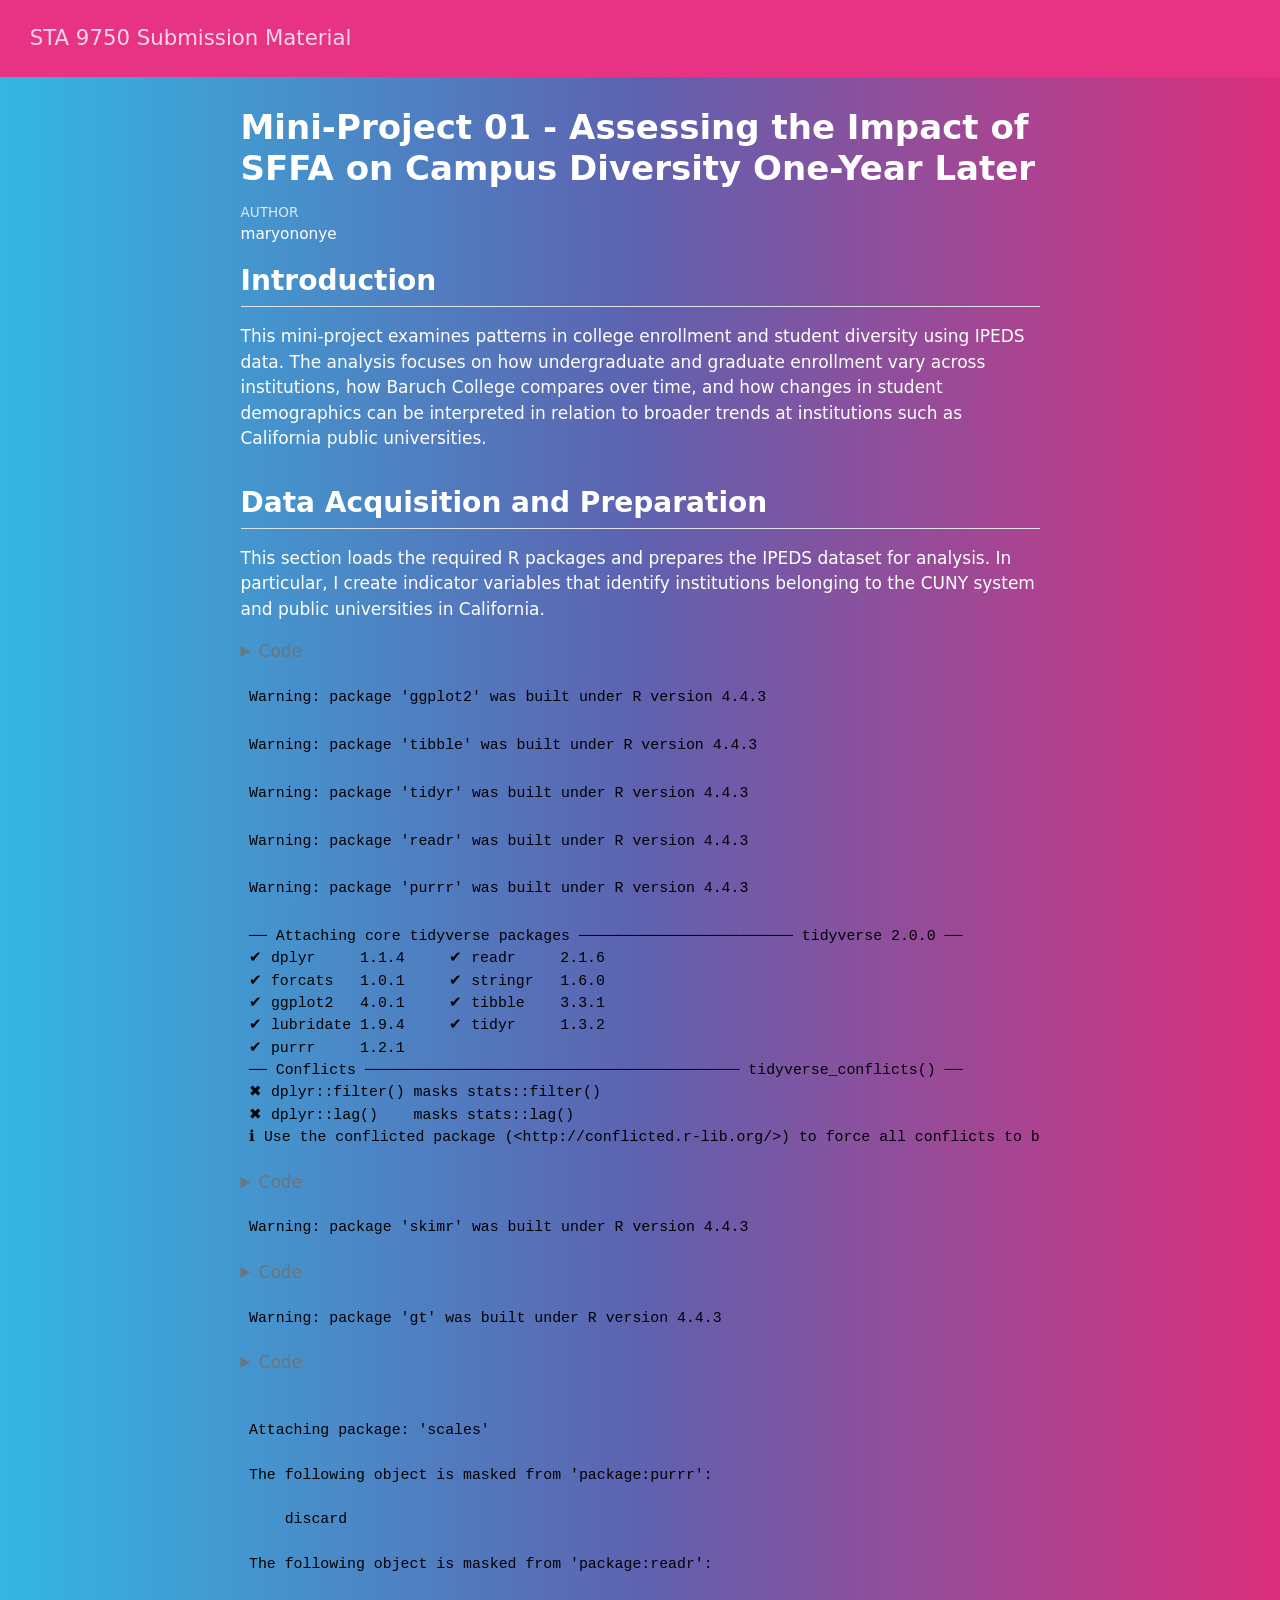
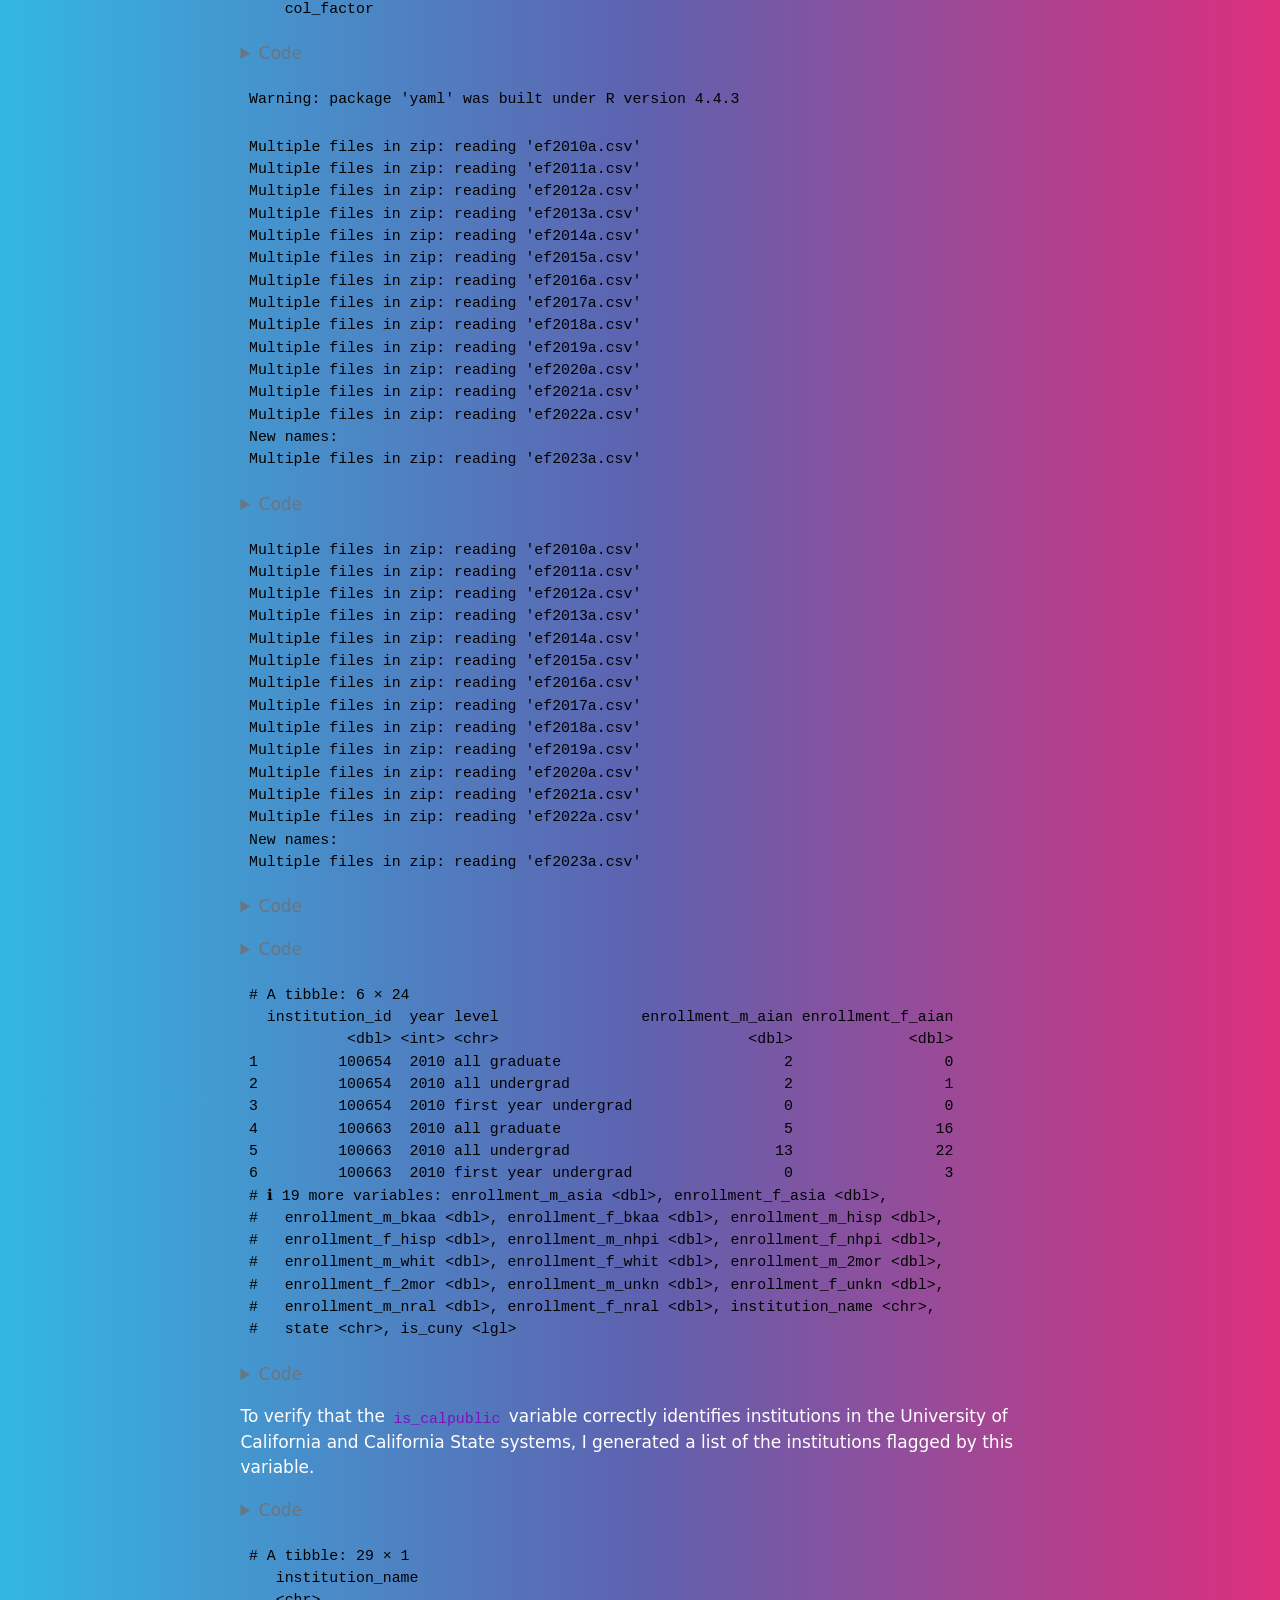
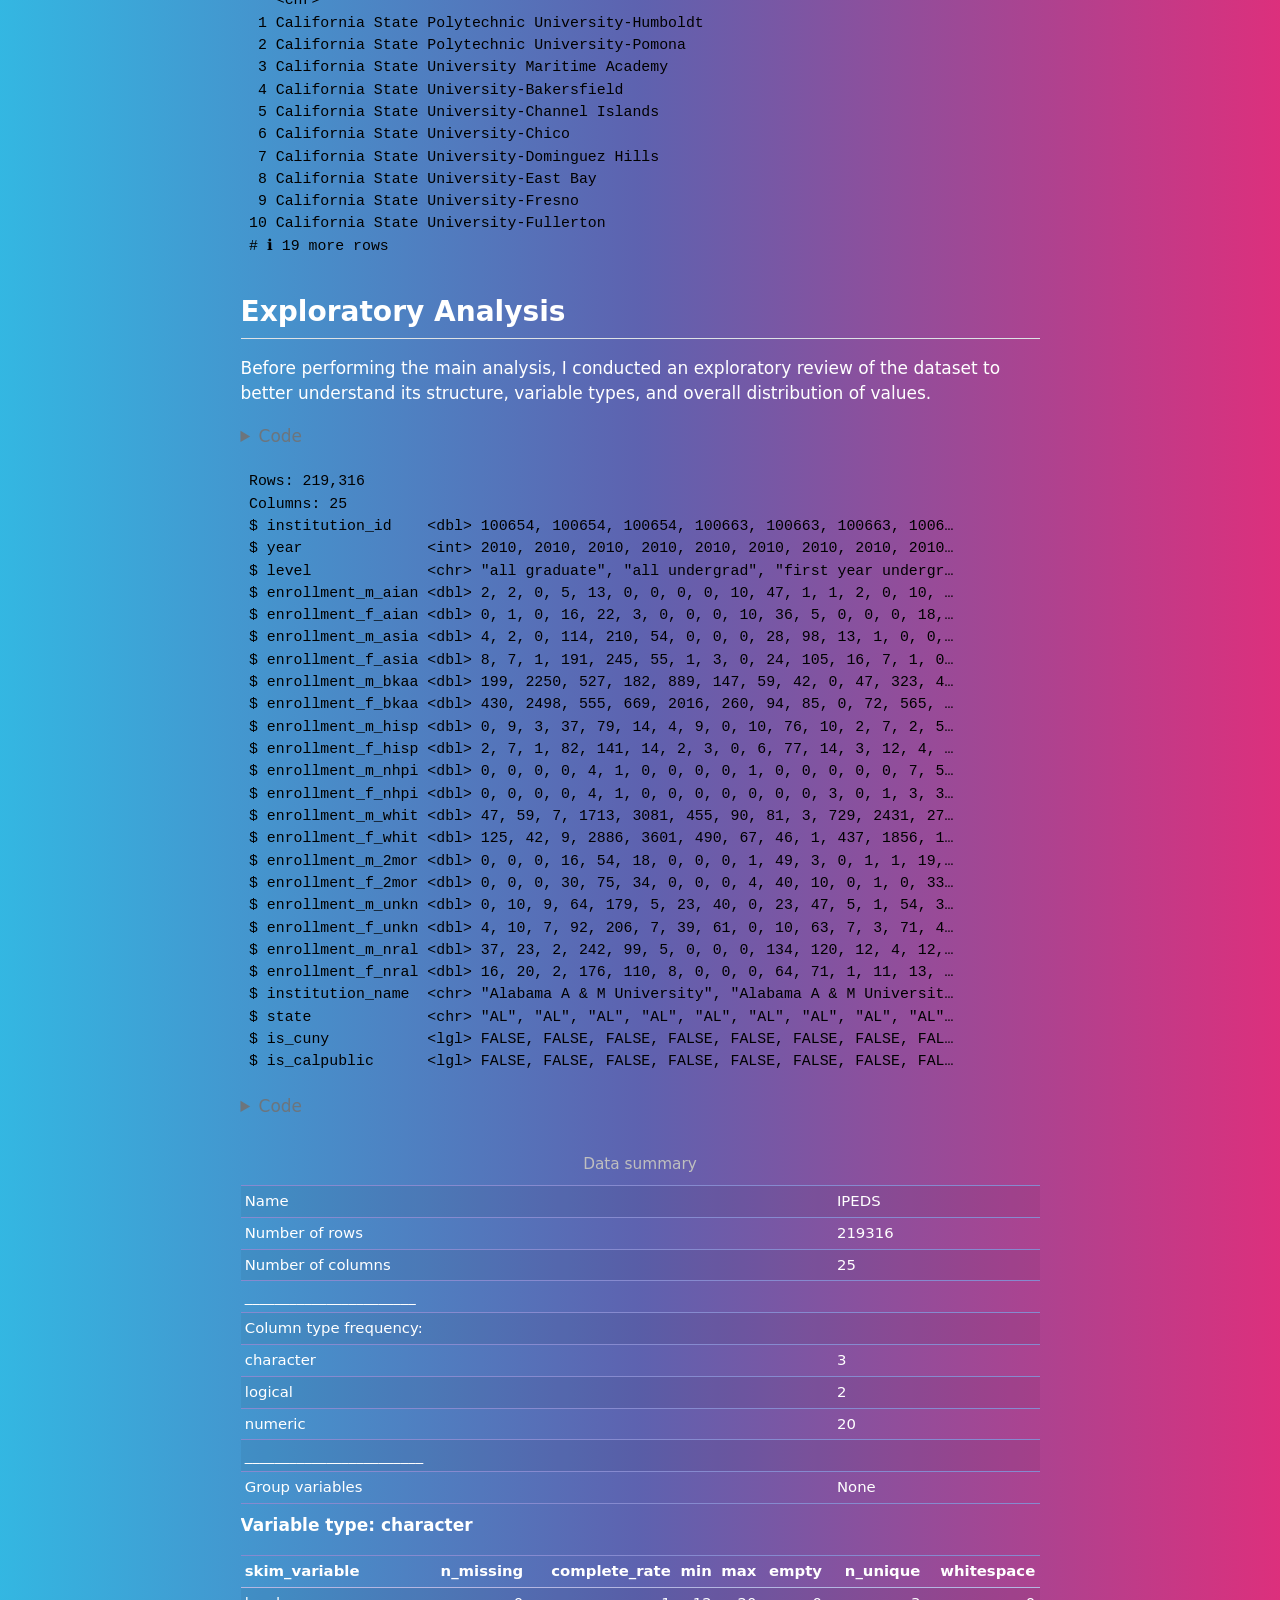
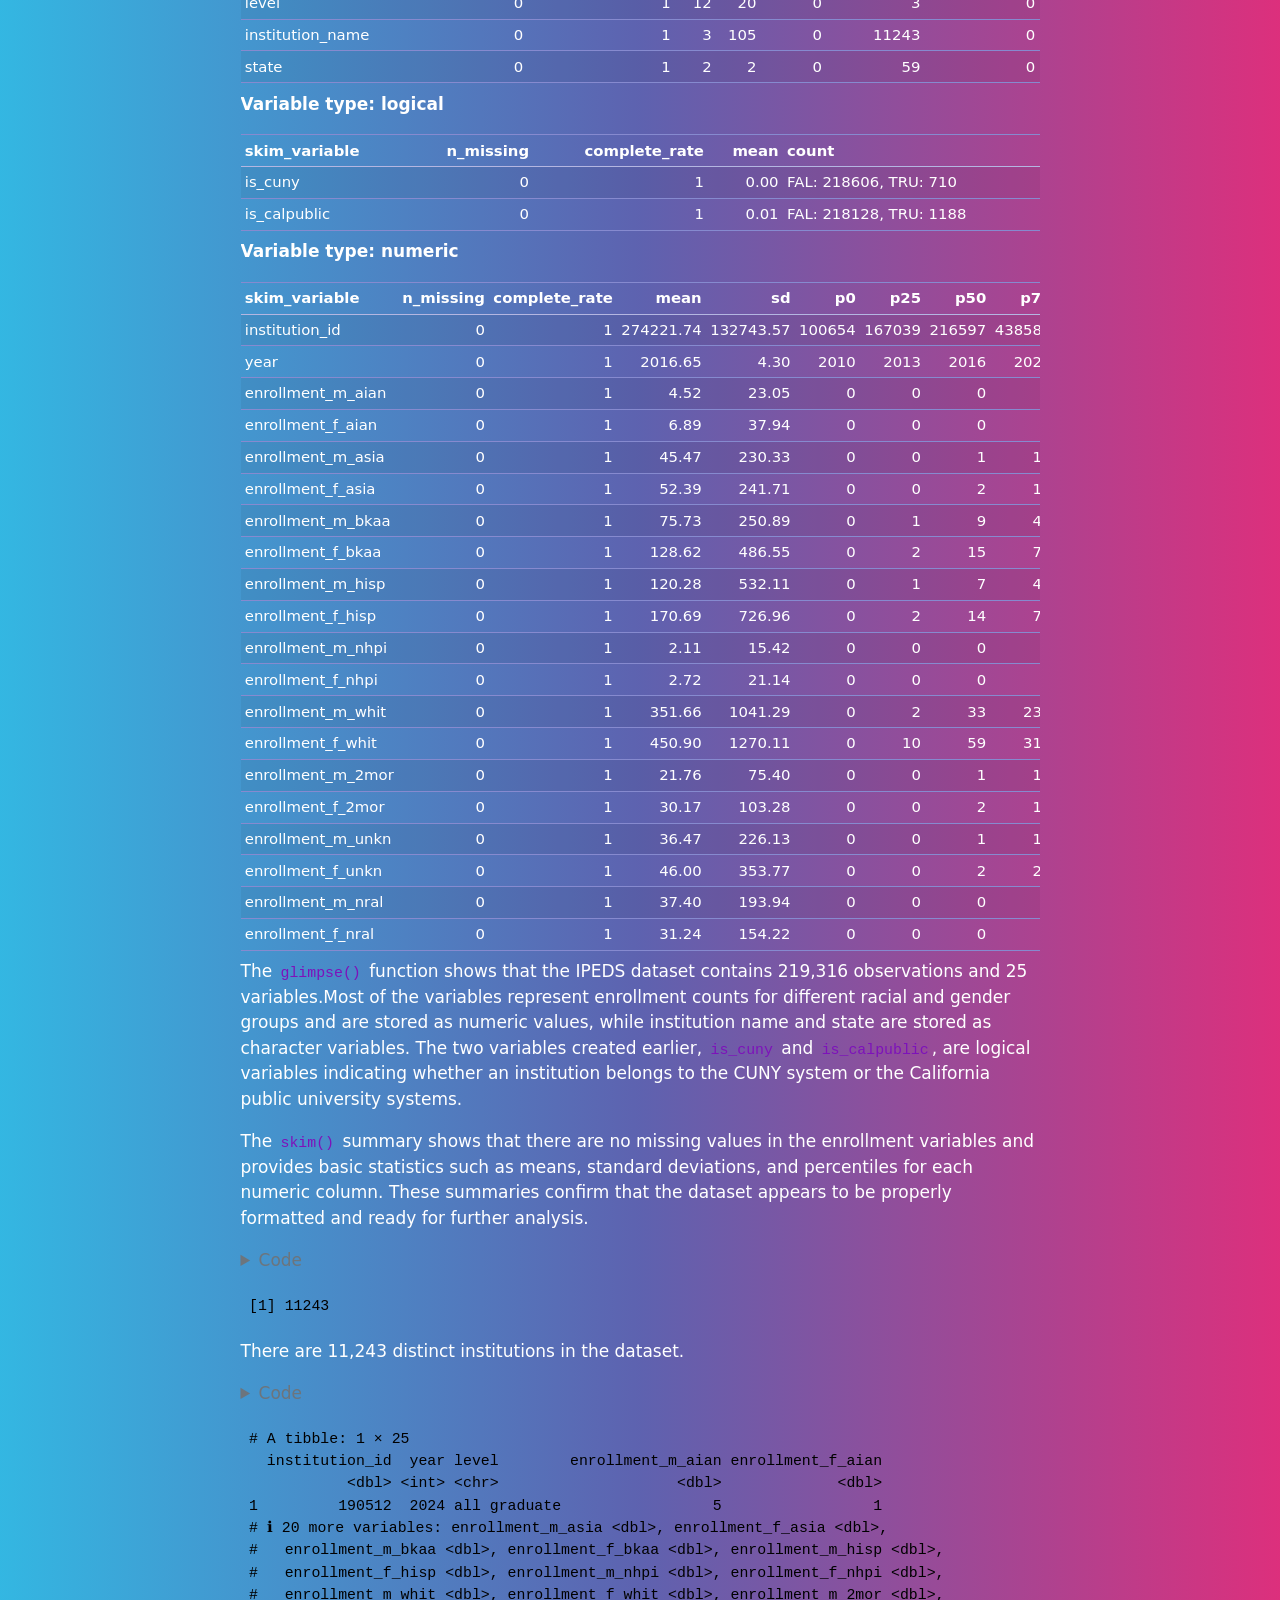
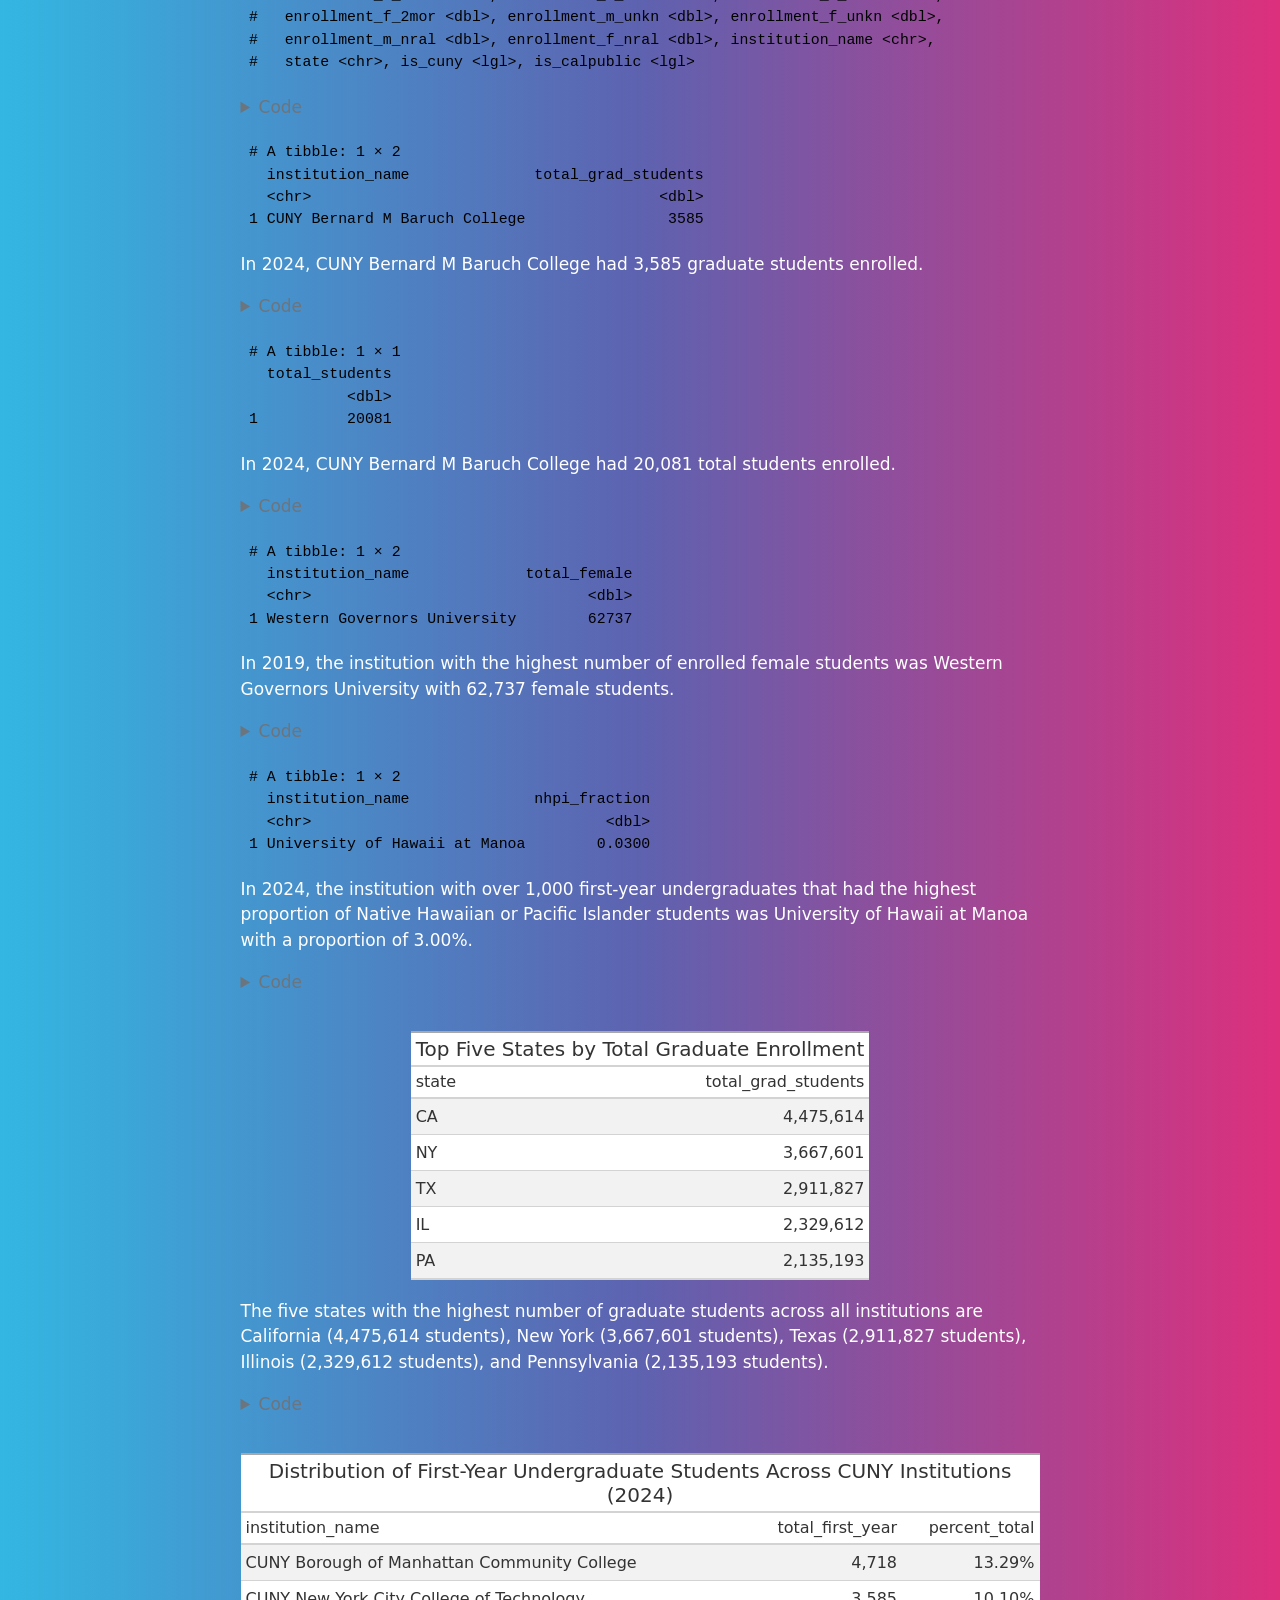
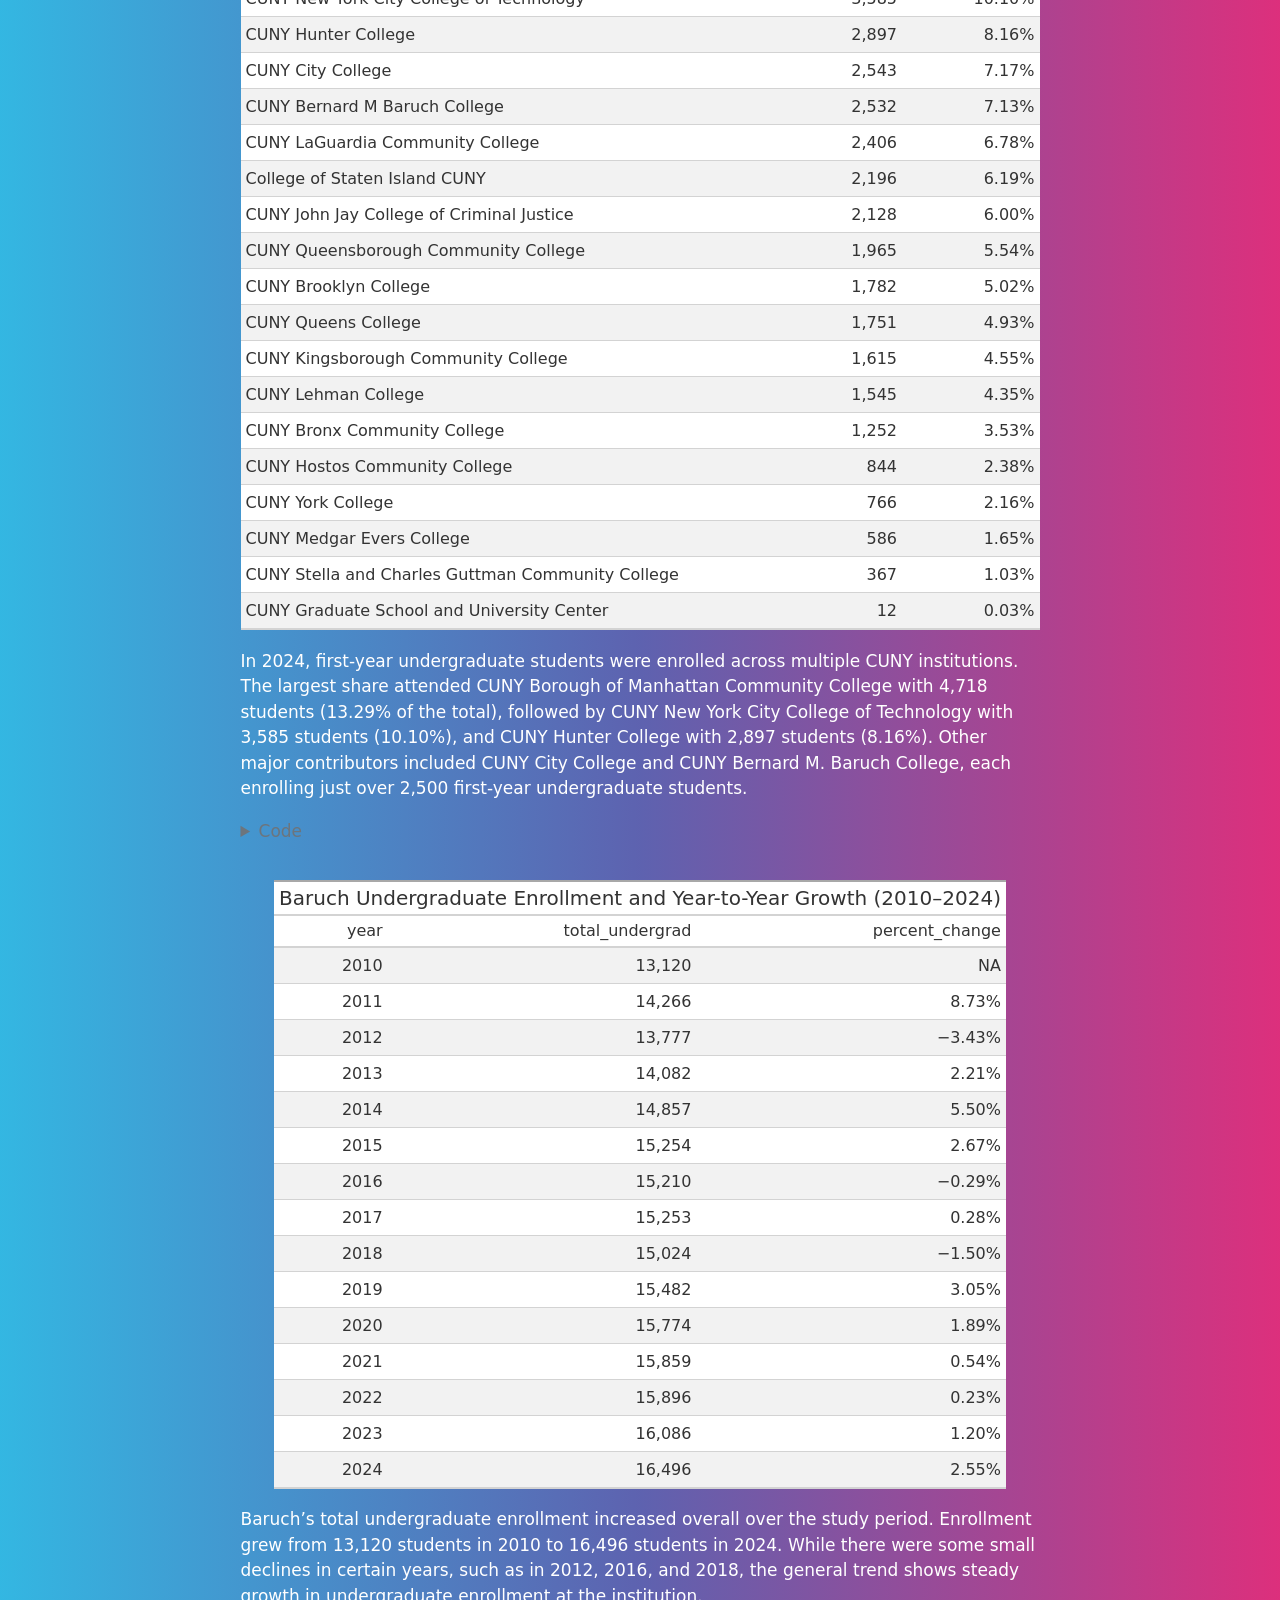
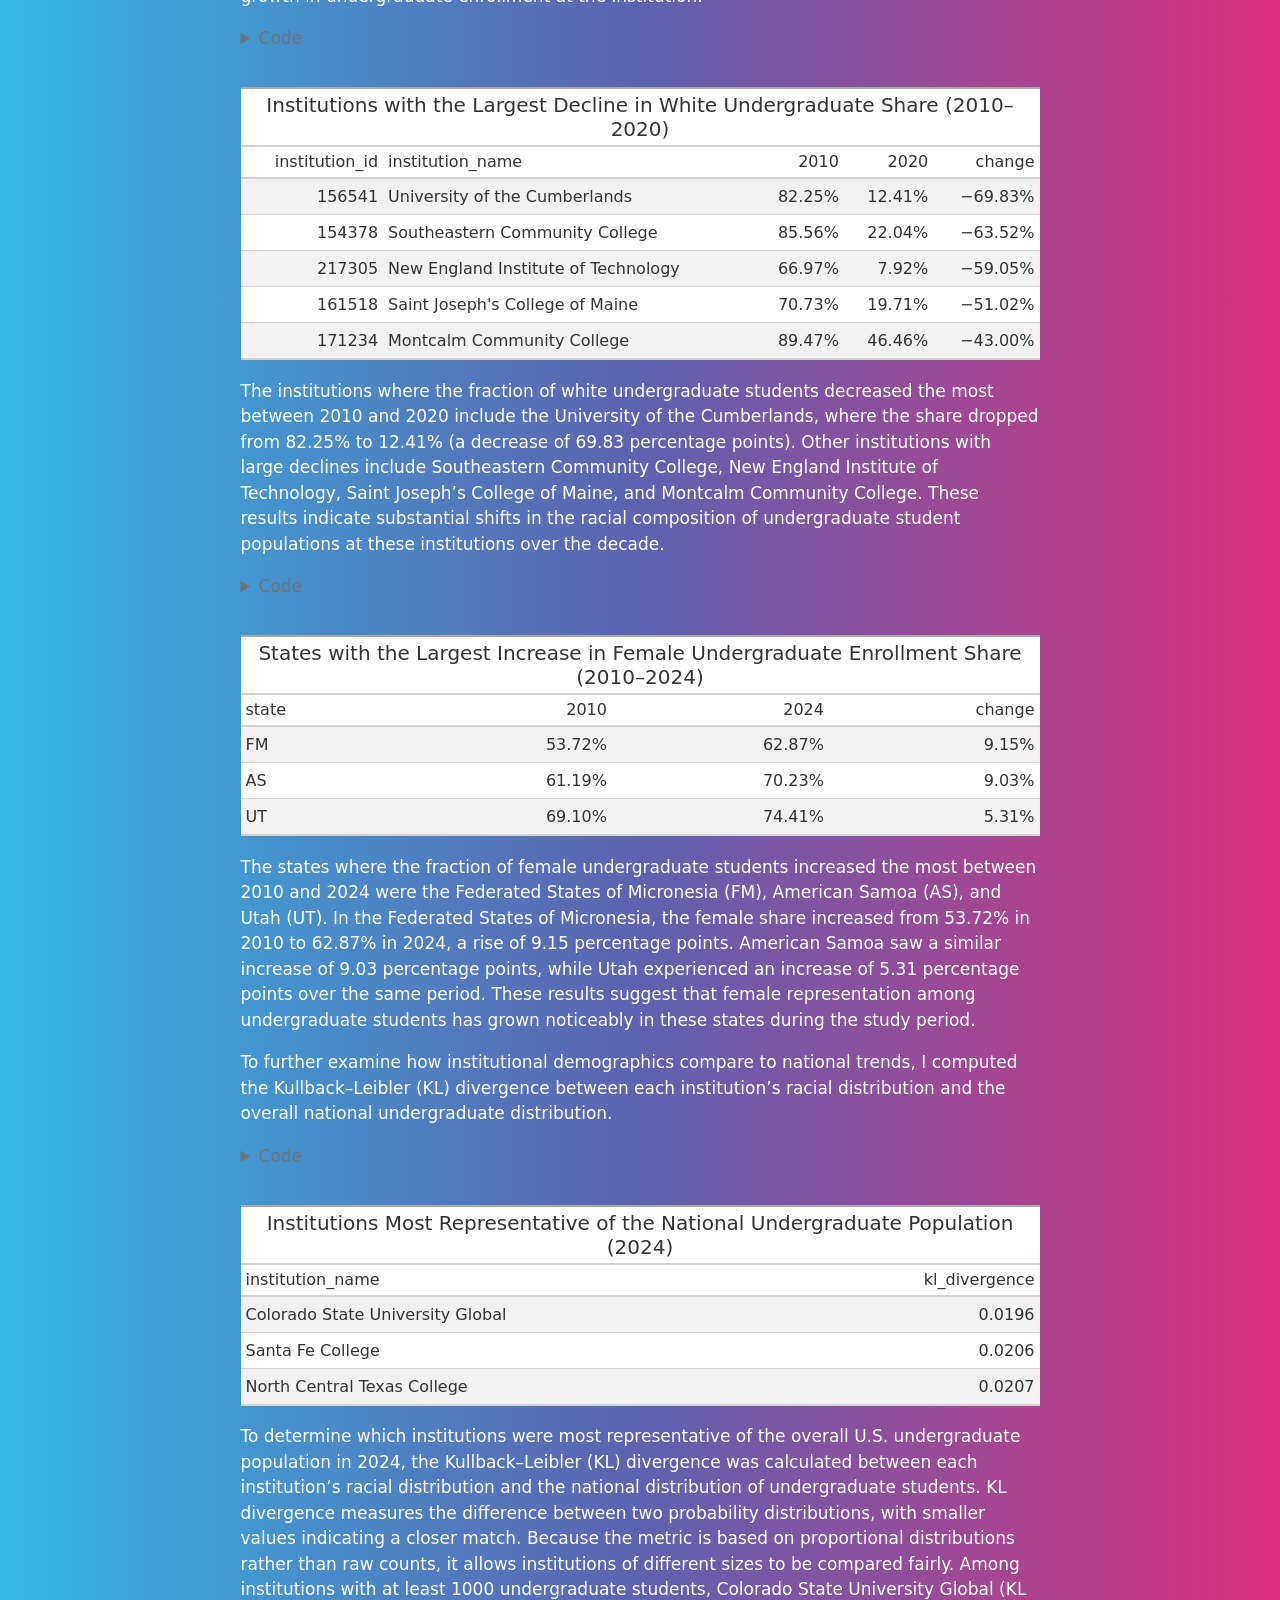
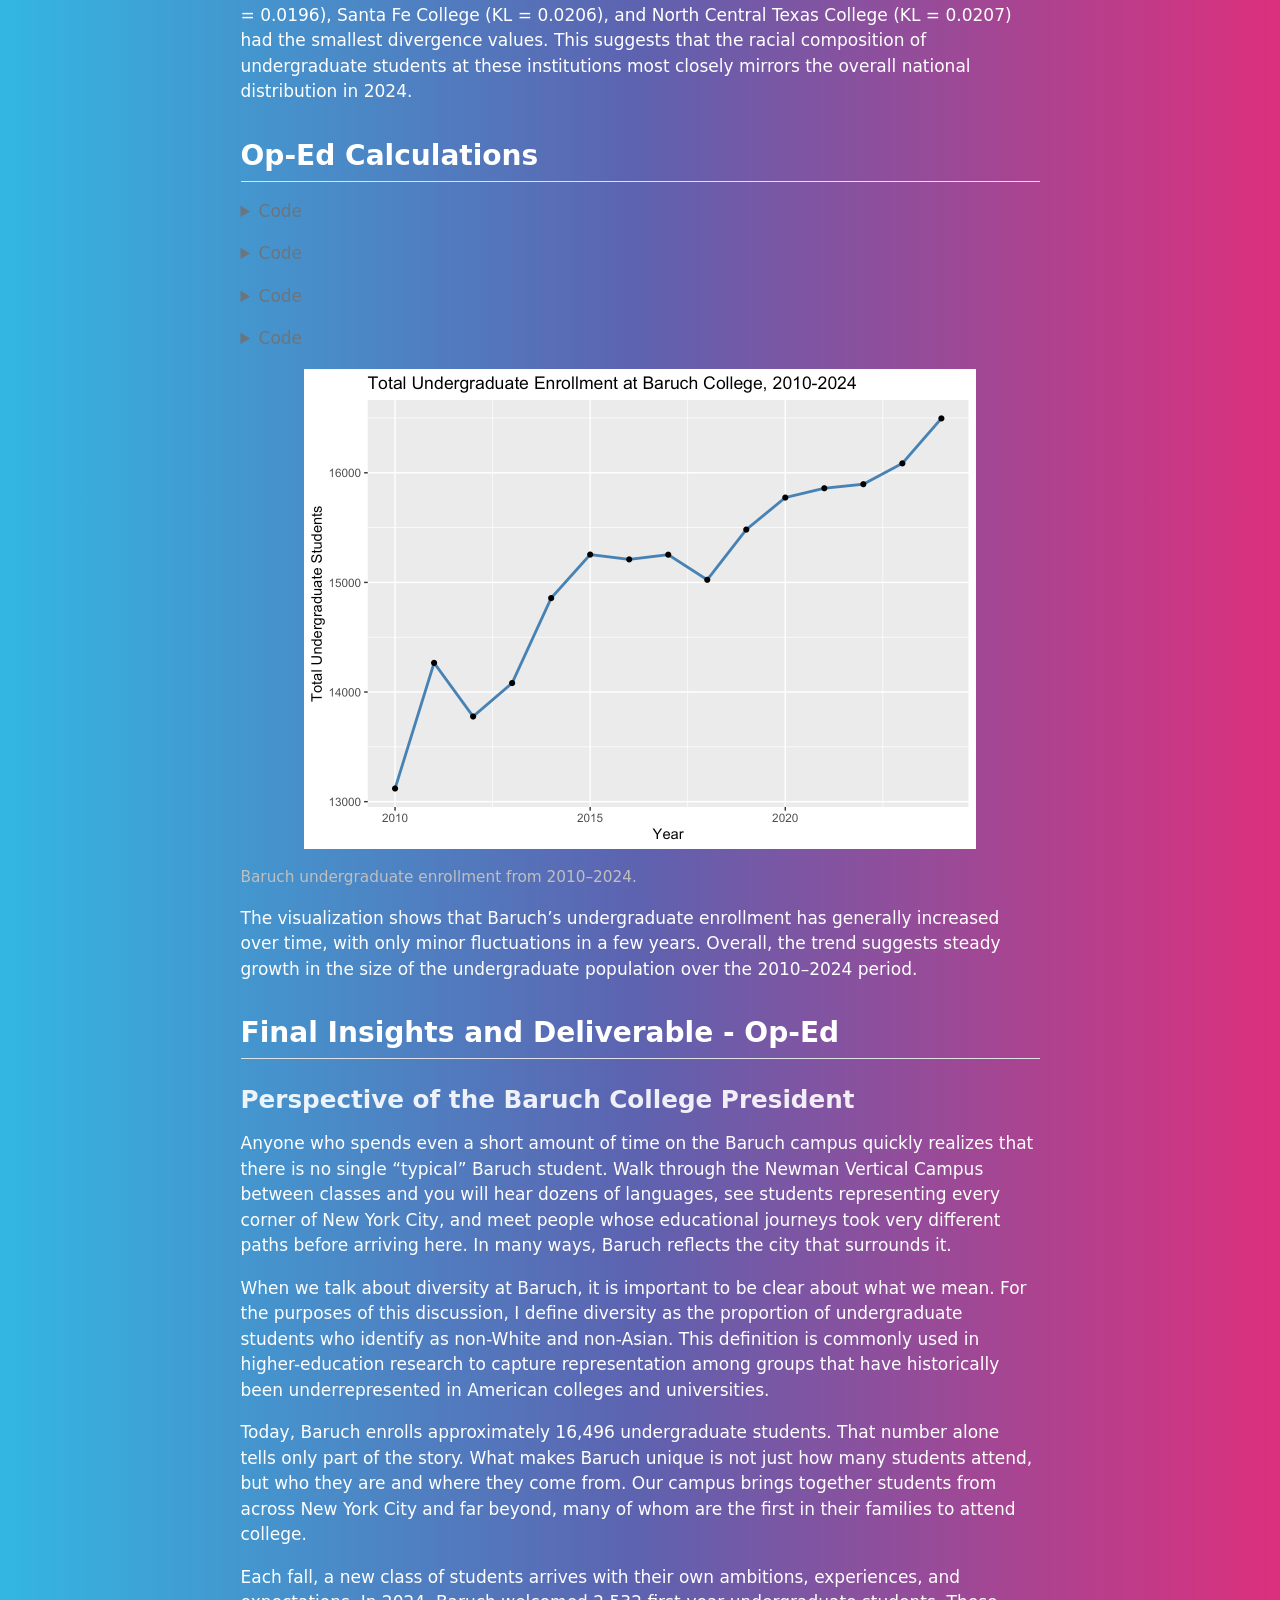
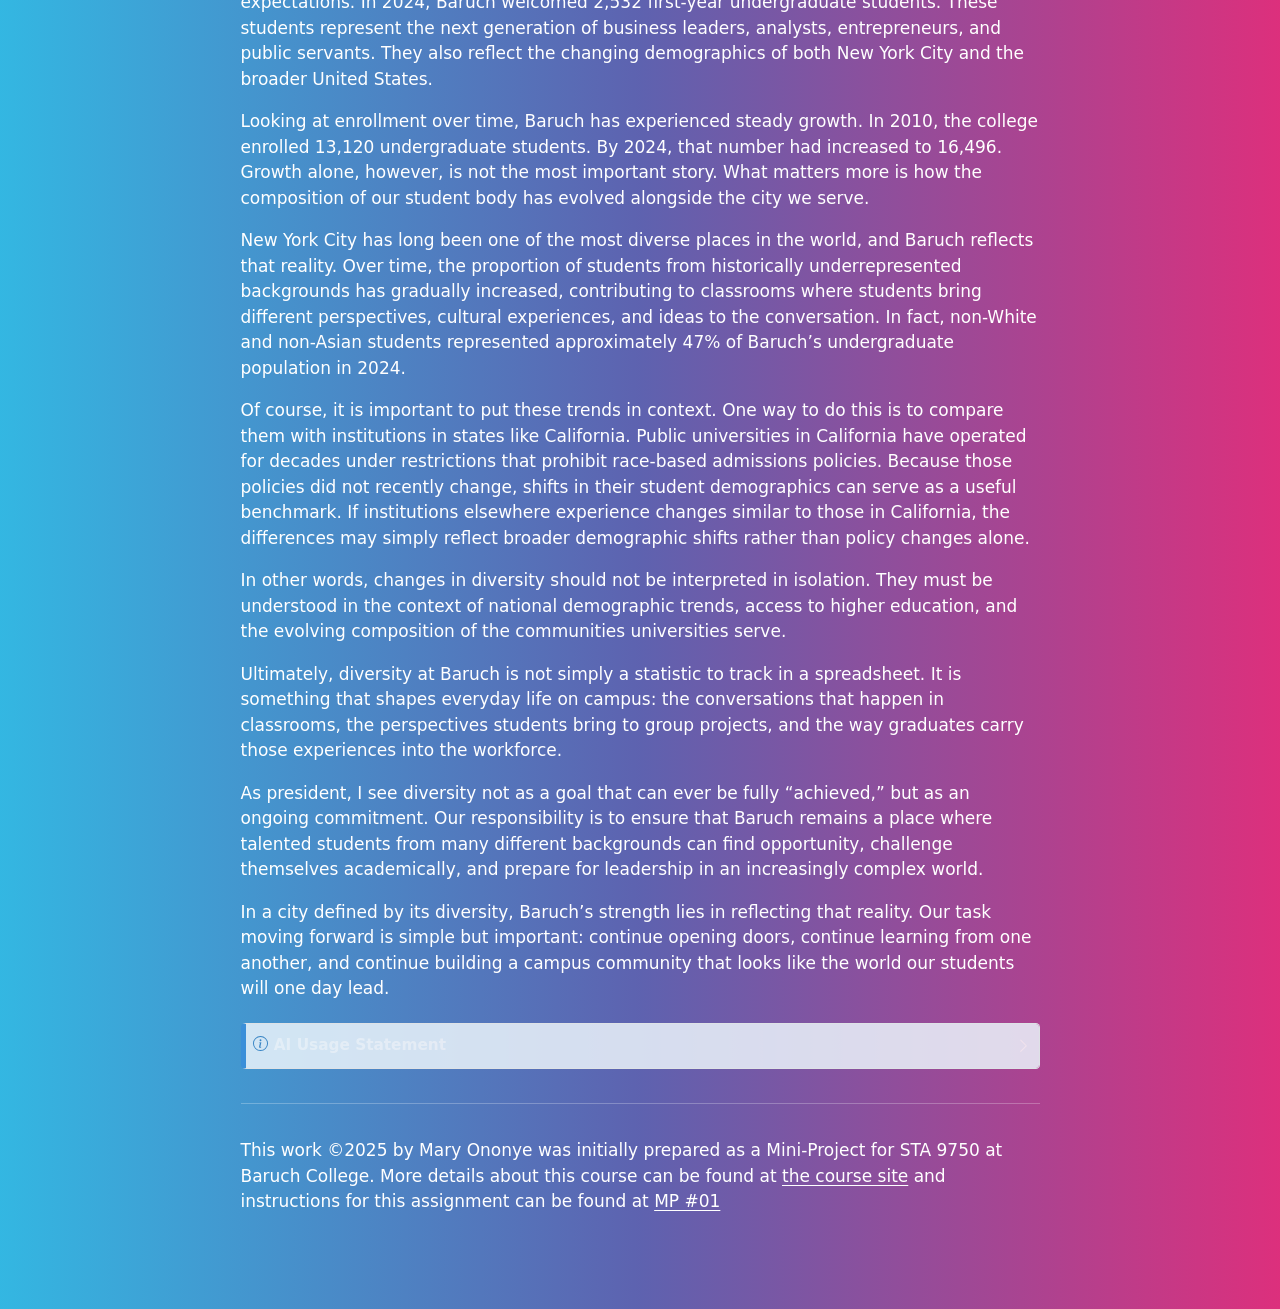
==== docs/mp01.html @ 50f71bb1 "Mini Project 01 submission" ====
<!DOCTYPE html>
<html xmlns="http://www.w3.org/1999/xhtml" lang="en" xml:lang="en"><head>

<meta charset="utf-8">
<meta name="generator" content="quarto-1.8.27">

<meta name="viewport" content="width=device-width, initial-scale=1.0, user-scalable=yes">

<meta name="author" content="maryononye">

<title>Mini-Project 01 - Assessing the Impact of SFFA on Campus Diversity One-Year Later – STA 9750 Submission Material</title>
<style>
code{white-space: pre-wrap;}
span.smallcaps{font-variant: small-caps;}
div.columns{display: flex; gap: min(4vw, 1.5em);}
div.column{flex: auto; overflow-x: auto;}
div.hanging-indent{margin-left: 1.5em; text-indent: -1.5em;}
ul.task-list{list-style: none;}
ul.task-list li input[type="checkbox"] {
  width: 0.8em;
  margin: 0 0.8em 0.2em -1em; /* quarto-specific, see https://github.com/quarto-dev/quarto-cli/issues/4556 */ 
  vertical-align: middle;
}
/* CSS for syntax highlighting */
html { -webkit-text-size-adjust: 100%; }
pre > code.sourceCode { white-space: pre; position: relative; }
pre > code.sourceCode > span { display: inline-block; line-height: 1.25; }
pre > code.sourceCode > span:empty { height: 1.2em; }
.sourceCode { overflow: visible; }
code.sourceCode > span { color: inherit; text-decoration: inherit; }
div.sourceCode { margin: 1em 0; }
pre.sourceCode { margin: 0; }
@media screen {
div.sourceCode { overflow: auto; }
}
@media print {
pre > code.sourceCode { white-space: pre-wrap; }
pre > code.sourceCode > span { text-indent: -5em; padding-left: 5em; }
}
pre.numberSource code
  { counter-reset: source-line 0; }
pre.numberSource code > span
  { position: relative; left: -4em; counter-increment: source-line; }
pre.numberSource code > span > a:first-child::before
  { content: counter(source-line);
    position: relative; left: -1em; text-align: right; vertical-align: baseline;
    border: none; display: inline-block;
    -webkit-touch-callout: none; -webkit-user-select: none;
    -khtml-user-select: none; -moz-user-select: none;
    -ms-user-select: none; user-select: none;
    padding: 0 4px; width: 4em;
  }
pre.numberSource { margin-left: 3em;  padding-left: 4px; }
div.sourceCode
  {   }
@media screen {
pre > code.sourceCode > span > a:first-child::before { text-decoration: underline; }
}
</style>


<script src="site_libs/quarto-nav/quarto-nav.js"></script>
<script src="site_libs/quarto-nav/headroom.min.js"></script>
<script src="site_libs/clipboard/clipboard.min.js"></script>
<script src="site_libs/quarto-search/autocomplete.umd.js"></script>
<script src="site_libs/quarto-search/fuse.min.js"></script>
<script src="site_libs/quarto-search/quarto-search.js"></script>
<meta name="quarto:offset" content="./">
<script src="site_libs/quarto-html/quarto.js" type="module"></script>
<script src="site_libs/quarto-html/tabsets/tabsets.js" type="module"></script>
<script src="site_libs/quarto-html/axe/axe-check.js" type="module"></script>
<script src="site_libs/quarto-html/popper.min.js"></script>
<script src="site_libs/quarto-html/tippy.umd.min.js"></script>
<script src="site_libs/quarto-html/anchor.min.js"></script>
<link href="site_libs/quarto-html/tippy.css" rel="stylesheet">
<link href="site_libs/quarto-html/quarto-syntax-highlighting-ed96de9b727972fe78a7b5d16c58bf87.css" rel="stylesheet" id="quarto-text-highlighting-styles">
<script src="site_libs/bootstrap/bootstrap.min.js"></script>
<link href="site_libs/bootstrap/bootstrap-icons.css" rel="stylesheet">
<link href="site_libs/bootstrap/bootstrap-b9dc9ab506ba85e2388a2248a29c2c0b.min.css" rel="stylesheet" append-hash="true" id="quarto-bootstrap" data-mode="light">
<script id="quarto-search-options" type="application/json">{
  "location": "navbar",
  "copy-button": false,
  "collapse-after": 3,
  "panel-placement": "end",
  "type": "overlay",
  "limit": 50,
  "keyboard-shortcut": [
    "f",
    "/",
    "s"
  ],
  "show-item-context": false,
  "language": {
    "search-no-results-text": "No results",
    "search-matching-documents-text": "matching documents",
    "search-copy-link-title": "Copy link to search",
    "search-hide-matches-text": "Hide additional matches",
    "search-more-match-text": "more match in this document",
    "search-more-matches-text": "more matches in this document",
    "search-clear-button-title": "Clear",
    "search-text-placeholder": "",
    "search-detached-cancel-button-title": "Cancel",
    "search-submit-button-title": "Submit",
    "search-label": "Search"
  }
}</script>


</head>

<body class="nav-fixed fullcontent quarto-light">

<div id="quarto-search-results"></div>
  <header id="quarto-header" class="headroom fixed-top">
    <nav class="navbar navbar-expand-lg " data-bs-theme="dark">
      <div class="navbar-container container-fluid">
      <div class="navbar-brand-container mx-auto">
    <a class="navbar-brand" href="./index.html">
    <span class="navbar-title">STA 9750 Submission Material</span>
    </a>
  </div>
        <div class="quarto-navbar-tools tools-end">
</div>
      </div> <!-- /container-fluid -->
    </nav>
</header>
<!-- content -->
<div id="quarto-content" class="quarto-container page-columns page-rows-contents page-layout-article page-navbar">
<!-- sidebar -->
<!-- margin-sidebar -->
    
<!-- main -->
<main class="content" id="quarto-document-content">

<header id="title-block-header" class="quarto-title-block default">
<div class="quarto-title">
<h1 class="title">Mini-Project 01 - Assessing the Impact of SFFA on Campus Diversity One-Year Later</h1>
</div>



<div class="quarto-title-meta">

    <div>
    <div class="quarto-title-meta-heading">Author</div>
    <div class="quarto-title-meta-contents">
             <p>maryononye </p>
          </div>
  </div>
    
  
    
  </div>
  


</header>


<section id="introduction" class="level2">
<h2 class="anchored" data-anchor-id="introduction">Introduction</h2>
<p>This mini-project examines patterns in college enrollment and student diversity using IPEDS data. The analysis focuses on how undergraduate and graduate enrollment vary across institutions, how Baruch College compares over time, and how changes in student demographics can be interpreted in relation to broader trends at institutions such as California public universities.</p>
</section>
<section id="data-acquisition-and-preparation" class="level2">
<h2 class="anchored" data-anchor-id="data-acquisition-and-preparation">Data Acquisition and Preparation</h2>
<p>This section loads the required R packages and prepares the IPEDS dataset for analysis. In particular, I create indicator variables that identify institutions belonging to the CUNY system and public universities in California.</p>
<div class="cell">
<details class="code-fold">
<summary>Code</summary>
<div class="code-copy-outer-scaffold"><div class="sourceCode cell-code" id="cb1"><pre class="sourceCode r code-with-copy"><code class="sourceCode r"><span id="cb1-1"><a href="#cb1-1" aria-hidden="true" tabindex="-1"></a><span class="fu">library</span>(tidyverse)</span></code></pre></div><button title="Copy to Clipboard" class="code-copy-button"><i class="bi"></i></button></div>
</details>
<div class="cell-output cell-output-stderr">
<pre><code>Warning: package 'ggplot2' was built under R version 4.4.3</code></pre>
</div>
<div class="cell-output cell-output-stderr">
<pre><code>Warning: package 'tibble' was built under R version 4.4.3</code></pre>
</div>
<div class="cell-output cell-output-stderr">
<pre><code>Warning: package 'tidyr' was built under R version 4.4.3</code></pre>
</div>
<div class="cell-output cell-output-stderr">
<pre><code>Warning: package 'readr' was built under R version 4.4.3</code></pre>
</div>
<div class="cell-output cell-output-stderr">
<pre><code>Warning: package 'purrr' was built under R version 4.4.3</code></pre>
</div>
<div class="cell-output cell-output-stderr">
<pre><code>── Attaching core tidyverse packages ──────────────────────── tidyverse 2.0.0 ──
✔ dplyr     1.1.4     ✔ readr     2.1.6
✔ forcats   1.0.1     ✔ stringr   1.6.0
✔ ggplot2   4.0.1     ✔ tibble    3.3.1
✔ lubridate 1.9.4     ✔ tidyr     1.3.2
✔ purrr     1.2.1     
── Conflicts ────────────────────────────────────────── tidyverse_conflicts() ──
✖ dplyr::filter() masks stats::filter()
✖ dplyr::lag()    masks stats::lag()
ℹ Use the conflicted package (&lt;http://conflicted.r-lib.org/&gt;) to force all conflicts to become errors</code></pre>
</div>
<details class="code-fold">
<summary>Code</summary>
<div class="code-copy-outer-scaffold"><div class="sourceCode cell-code" id="cb8"><pre class="sourceCode r code-with-copy"><code class="sourceCode r"><span id="cb8-1"><a href="#cb8-1" aria-hidden="true" tabindex="-1"></a><span class="fu">library</span>(stringr)</span>
<span id="cb8-2"><a href="#cb8-2" aria-hidden="true" tabindex="-1"></a><span class="fu">library</span>(skimr)</span></code></pre></div><button title="Copy to Clipboard" class="code-copy-button"><i class="bi"></i></button></div>
</details>
<div class="cell-output cell-output-stderr">
<pre><code>Warning: package 'skimr' was built under R version 4.4.3</code></pre>
</div>
<details class="code-fold">
<summary>Code</summary>
<div class="code-copy-outer-scaffold"><div class="sourceCode cell-code" id="cb10"><pre class="sourceCode r code-with-copy"><code class="sourceCode r"><span id="cb10-1"><a href="#cb10-1" aria-hidden="true" tabindex="-1"></a><span class="fu">library</span>(gt)</span></code></pre></div><button title="Copy to Clipboard" class="code-copy-button"><i class="bi"></i></button></div>
</details>
<div class="cell-output cell-output-stderr">
<pre><code>Warning: package 'gt' was built under R version 4.4.3</code></pre>
</div>
<details class="code-fold">
<summary>Code</summary>
<div class="code-copy-outer-scaffold"><div class="sourceCode cell-code" id="cb12"><pre class="sourceCode r code-with-copy"><code class="sourceCode r"><span id="cb12-1"><a href="#cb12-1" aria-hidden="true" tabindex="-1"></a><span class="fu">library</span>(scales)</span></code></pre></div><button title="Copy to Clipboard" class="code-copy-button"><i class="bi"></i></button></div>
</details>
<div class="cell-output cell-output-stderr">
<pre><code>
Attaching package: 'scales'

The following object is masked from 'package:purrr':

    discard

The following object is masked from 'package:readr':

    col_factor</code></pre>
</div>
</div>
<div class="cell">
<details class="code-fold">
<summary>Code</summary>
<div class="code-copy-outer-scaffold"><div class="sourceCode cell-code" id="cb14"><pre class="sourceCode r code-with-copy"><code class="sourceCode r"><span id="cb14-1"><a href="#cb14-1" aria-hidden="true" tabindex="-1"></a><span class="fu">source</span>(<span class="st">"load_helpers.R"</span>)</span></code></pre></div><button title="Copy to Clipboard" class="code-copy-button"><i class="bi"></i></button></div>
</details>
<div class="cell-output cell-output-stderr">
<pre><code>Warning: package 'yaml' was built under R version 4.4.3</code></pre>
</div>
<div class="cell-output cell-output-stderr">
<pre><code>Multiple files in zip: reading 'ef2010a.csv'
Multiple files in zip: reading 'ef2011a.csv'
Multiple files in zip: reading 'ef2012a.csv'
Multiple files in zip: reading 'ef2013a.csv'
Multiple files in zip: reading 'ef2014a.csv'
Multiple files in zip: reading 'ef2015a.csv'
Multiple files in zip: reading 'ef2016a.csv'
Multiple files in zip: reading 'ef2017a.csv'
Multiple files in zip: reading 'ef2018a.csv'
Multiple files in zip: reading 'ef2019a.csv'
Multiple files in zip: reading 'ef2020a.csv'
Multiple files in zip: reading 'ef2021a.csv'
Multiple files in zip: reading 'ef2022a.csv'
New names:
Multiple files in zip: reading 'ef2023a.csv'</code></pre>
</div>
</div>
<div class="cell">
<details class="code-fold">
<summary>Code</summary>
<div class="code-copy-outer-scaffold"><div class="sourceCode cell-code" id="cb17"><pre class="sourceCode r code-with-copy"><code class="sourceCode r"><span id="cb17-1"><a href="#cb17-1" aria-hidden="true" tabindex="-1"></a>IPEDS <span class="ot">&lt;-</span> <span class="fu">acquire_ipeds_data</span>()</span></code></pre></div><button title="Copy to Clipboard" class="code-copy-button"><i class="bi"></i></button></div>
</details>
<div class="cell-output cell-output-stderr">
<pre><code>Multiple files in zip: reading 'ef2010a.csv'
Multiple files in zip: reading 'ef2011a.csv'
Multiple files in zip: reading 'ef2012a.csv'
Multiple files in zip: reading 'ef2013a.csv'
Multiple files in zip: reading 'ef2014a.csv'
Multiple files in zip: reading 'ef2015a.csv'
Multiple files in zip: reading 'ef2016a.csv'
Multiple files in zip: reading 'ef2017a.csv'
Multiple files in zip: reading 'ef2018a.csv'
Multiple files in zip: reading 'ef2019a.csv'
Multiple files in zip: reading 'ef2020a.csv'
Multiple files in zip: reading 'ef2021a.csv'
Multiple files in zip: reading 'ef2022a.csv'
New names:
Multiple files in zip: reading 'ef2023a.csv'</code></pre>
</div>
</div>
<div class="cell">
<details class="code-fold">
<summary>Code</summary>
<div class="code-copy-outer-scaffold"><div class="sourceCode cell-code" id="cb19"><pre class="sourceCode r code-with-copy"><code class="sourceCode r"><span id="cb19-1"><a href="#cb19-1" aria-hidden="true" tabindex="-1"></a>IPEDS <span class="ot">&lt;-</span> IPEDS <span class="sc">|&gt;</span></span>
<span id="cb19-2"><a href="#cb19-2" aria-hidden="true" tabindex="-1"></a>  <span class="fu">mutate</span>(<span class="at">is_cuny =</span> <span class="fu">str_detect</span>(institution_name, <span class="st">"CUNY"</span>))</span></code></pre></div><button title="Copy to Clipboard" class="code-copy-button"><i class="bi"></i></button></div>
</details>
</div>
<div class="cell">
<details class="code-fold">
<summary>Code</summary>
<div class="code-copy-outer-scaffold"><div class="sourceCode cell-code" id="cb20"><pre class="sourceCode r code-with-copy"><code class="sourceCode r"><span id="cb20-1"><a href="#cb20-1" aria-hidden="true" tabindex="-1"></a><span class="fu">head</span>(IPEDS)</span></code></pre></div><button title="Copy to Clipboard" class="code-copy-button"><i class="bi"></i></button></div>
</details>
<div class="cell-output cell-output-stdout">
<pre><code># A tibble: 6 × 24
  institution_id  year level                enrollment_m_aian enrollment_f_aian
           &lt;dbl&gt; &lt;int&gt; &lt;chr&gt;                            &lt;dbl&gt;             &lt;dbl&gt;
1         100654  2010 all graduate                         2                 0
2         100654  2010 all undergrad                        2                 1
3         100654  2010 first year undergrad                 0                 0
4         100663  2010 all graduate                         5                16
5         100663  2010 all undergrad                       13                22
6         100663  2010 first year undergrad                 0                 3
# ℹ 19 more variables: enrollment_m_asia &lt;dbl&gt;, enrollment_f_asia &lt;dbl&gt;,
#   enrollment_m_bkaa &lt;dbl&gt;, enrollment_f_bkaa &lt;dbl&gt;, enrollment_m_hisp &lt;dbl&gt;,
#   enrollment_f_hisp &lt;dbl&gt;, enrollment_m_nhpi &lt;dbl&gt;, enrollment_f_nhpi &lt;dbl&gt;,
#   enrollment_m_whit &lt;dbl&gt;, enrollment_f_whit &lt;dbl&gt;, enrollment_m_2mor &lt;dbl&gt;,
#   enrollment_f_2mor &lt;dbl&gt;, enrollment_m_unkn &lt;dbl&gt;, enrollment_f_unkn &lt;dbl&gt;,
#   enrollment_m_nral &lt;dbl&gt;, enrollment_f_nral &lt;dbl&gt;, institution_name &lt;chr&gt;,
#   state &lt;chr&gt;, is_cuny &lt;lgl&gt;</code></pre>
</div>
</div>
<div class="cell">
<details class="code-fold">
<summary>Code</summary>
<div class="code-copy-outer-scaffold"><div class="sourceCode cell-code" id="cb22"><pre class="sourceCode r code-with-copy"><code class="sourceCode r"><span id="cb22-1"><a href="#cb22-1" aria-hidden="true" tabindex="-1"></a>IPEDS <span class="ot">&lt;-</span> IPEDS <span class="sc">|&gt;</span></span>
<span id="cb22-2"><a href="#cb22-2" aria-hidden="true" tabindex="-1"></a>  <span class="fu">mutate</span>(</span>
<span id="cb22-3"><a href="#cb22-3" aria-hidden="true" tabindex="-1"></a>    <span class="at">is_calpublic =</span></span>
<span id="cb22-4"><a href="#cb22-4" aria-hidden="true" tabindex="-1"></a>      <span class="fu">str_detect</span>(institution_name, <span class="st">"University of California-"</span>) <span class="sc">|</span></span>
<span id="cb22-5"><a href="#cb22-5" aria-hidden="true" tabindex="-1"></a>      <span class="fu">str_detect</span>(institution_name, <span class="st">"California State"</span>)</span>
<span id="cb22-6"><a href="#cb22-6" aria-hidden="true" tabindex="-1"></a>  )</span></code></pre></div><button title="Copy to Clipboard" class="code-copy-button"><i class="bi"></i></button></div>
</details>
</div>
<p>To verify that the <code>is_calpublic</code> variable correctly identifies institutions in the University of California and California State systems, I generated a list of the institutions flagged by this variable.</p>
<div class="cell">
<details class="code-fold">
<summary>Code</summary>
<div class="code-copy-outer-scaffold"><div class="sourceCode cell-code" id="cb23"><pre class="sourceCode r code-with-copy"><code class="sourceCode r"><span id="cb23-1"><a href="#cb23-1" aria-hidden="true" tabindex="-1"></a>IPEDS <span class="sc">|&gt;</span></span>
<span id="cb23-2"><a href="#cb23-2" aria-hidden="true" tabindex="-1"></a>  <span class="fu">filter</span>(is_calpublic) <span class="sc">|&gt;</span></span>
<span id="cb23-3"><a href="#cb23-3" aria-hidden="true" tabindex="-1"></a>  <span class="fu">distinct</span>(institution_name) <span class="sc">|&gt;</span></span>
<span id="cb23-4"><a href="#cb23-4" aria-hidden="true" tabindex="-1"></a>  <span class="fu">arrange</span>(institution_name)</span></code></pre></div><button title="Copy to Clipboard" class="code-copy-button"><i class="bi"></i></button></div>
</details>
<div class="cell-output cell-output-stdout">
<pre><code># A tibble: 29 × 1
   institution_name                                
   &lt;chr&gt;                                           
 1 California State Polytechnic University-Humboldt
 2 California State Polytechnic University-Pomona  
 3 California State University Maritime Academy    
 4 California State University-Bakersfield         
 5 California State University-Channel Islands     
 6 California State University-Chico               
 7 California State University-Dominguez Hills     
 8 California State University-East Bay            
 9 California State University-Fresno              
10 California State University-Fullerton           
# ℹ 19 more rows</code></pre>
</div>
</div>
</section>
<section id="exploratory-analysis" class="level2">
<h2 class="anchored" data-anchor-id="exploratory-analysis">Exploratory Analysis</h2>
<p>Before performing the main analysis, I conducted an exploratory review of the dataset to better understand its structure, variable types, and overall distribution of values.</p>
<div class="cell">
<details class="code-fold">
<summary>Code</summary>
<div class="code-copy-outer-scaffold"><div class="sourceCode cell-code" id="cb25"><pre class="sourceCode r code-with-copy"><code class="sourceCode r"><span id="cb25-1"><a href="#cb25-1" aria-hidden="true" tabindex="-1"></a><span class="fu">glimpse</span>(IPEDS)</span></code></pre></div><button title="Copy to Clipboard" class="code-copy-button"><i class="bi"></i></button></div>
</details>
<div class="cell-output cell-output-stdout">
<pre><code>Rows: 219,316
Columns: 25
$ institution_id    &lt;dbl&gt; 100654, 100654, 100654, 100663, 100663, 100663, 1006…
$ year              &lt;int&gt; 2010, 2010, 2010, 2010, 2010, 2010, 2010, 2010, 2010…
$ level             &lt;chr&gt; "all graduate", "all undergrad", "first year undergr…
$ enrollment_m_aian &lt;dbl&gt; 2, 2, 0, 5, 13, 0, 0, 0, 0, 10, 47, 1, 1, 2, 0, 10, …
$ enrollment_f_aian &lt;dbl&gt; 0, 1, 0, 16, 22, 3, 0, 0, 0, 10, 36, 5, 0, 0, 0, 18,…
$ enrollment_m_asia &lt;dbl&gt; 4, 2, 0, 114, 210, 54, 0, 0, 0, 28, 98, 13, 1, 0, 0,…
$ enrollment_f_asia &lt;dbl&gt; 8, 7, 1, 191, 245, 55, 1, 3, 0, 24, 105, 16, 7, 1, 0…
$ enrollment_m_bkaa &lt;dbl&gt; 199, 2250, 527, 182, 889, 147, 59, 42, 0, 47, 323, 4…
$ enrollment_f_bkaa &lt;dbl&gt; 430, 2498, 555, 669, 2016, 260, 94, 85, 0, 72, 565, …
$ enrollment_m_hisp &lt;dbl&gt; 0, 9, 3, 37, 79, 14, 4, 9, 0, 10, 76, 10, 2, 7, 2, 5…
$ enrollment_f_hisp &lt;dbl&gt; 2, 7, 1, 82, 141, 14, 2, 3, 0, 6, 77, 14, 3, 12, 4, …
$ enrollment_m_nhpi &lt;dbl&gt; 0, 0, 0, 0, 4, 1, 0, 0, 0, 0, 1, 0, 0, 0, 0, 0, 7, 5…
$ enrollment_f_nhpi &lt;dbl&gt; 0, 0, 0, 0, 4, 1, 0, 0, 0, 0, 0, 0, 0, 3, 0, 1, 3, 3…
$ enrollment_m_whit &lt;dbl&gt; 47, 59, 7, 1713, 3081, 455, 90, 81, 3, 729, 2431, 27…
$ enrollment_f_whit &lt;dbl&gt; 125, 42, 9, 2886, 3601, 490, 67, 46, 1, 437, 1856, 1…
$ enrollment_m_2mor &lt;dbl&gt; 0, 0, 0, 16, 54, 18, 0, 0, 0, 1, 49, 3, 0, 1, 1, 19,…
$ enrollment_f_2mor &lt;dbl&gt; 0, 0, 0, 30, 75, 34, 0, 0, 0, 4, 40, 10, 0, 1, 0, 33…
$ enrollment_m_unkn &lt;dbl&gt; 0, 10, 9, 64, 179, 5, 23, 40, 0, 23, 47, 5, 1, 54, 3…
$ enrollment_f_unkn &lt;dbl&gt; 4, 10, 7, 92, 206, 7, 39, 61, 0, 10, 63, 7, 3, 71, 4…
$ enrollment_m_nral &lt;dbl&gt; 37, 23, 2, 242, 99, 5, 0, 0, 0, 134, 120, 12, 4, 12,…
$ enrollment_f_nral &lt;dbl&gt; 16, 20, 2, 176, 110, 8, 0, 0, 0, 64, 71, 1, 11, 13, …
$ institution_name  &lt;chr&gt; "Alabama A &amp; M University", "Alabama A &amp; M Universit…
$ state             &lt;chr&gt; "AL", "AL", "AL", "AL", "AL", "AL", "AL", "AL", "AL"…
$ is_cuny           &lt;lgl&gt; FALSE, FALSE, FALSE, FALSE, FALSE, FALSE, FALSE, FAL…
$ is_calpublic      &lt;lgl&gt; FALSE, FALSE, FALSE, FALSE, FALSE, FALSE, FALSE, FAL…</code></pre>
</div>
</div>
<div class="cell">
<details class="code-fold">
<summary>Code</summary>
<div class="code-copy-outer-scaffold"><div class="sourceCode cell-code" id="cb27"><pre class="sourceCode r code-with-copy"><code class="sourceCode r"><span id="cb27-1"><a href="#cb27-1" aria-hidden="true" tabindex="-1"></a><span class="fu">skim</span>(IPEDS)</span></code></pre></div><button title="Copy to Clipboard" class="code-copy-button"><i class="bi"></i></button></div>
</details>
<div class="cell-output-display">
<table class="caption-top table table-sm table-striped small">
<caption>Data summary</caption>
<tbody>
<tr class="odd">
<td style="text-align: left;">Name</td>
<td style="text-align: left;">IPEDS</td>
</tr>
<tr class="even">
<td style="text-align: left;">Number of rows</td>
<td style="text-align: left;">219316</td>
</tr>
<tr class="odd">
<td style="text-align: left;">Number of columns</td>
<td style="text-align: left;">25</td>
</tr>
<tr class="even">
<td style="text-align: left;">_______________________</td>
<td style="text-align: left;"></td>
</tr>
<tr class="odd">
<td style="text-align: left;">Column type frequency:</td>
<td style="text-align: left;"></td>
</tr>
<tr class="even">
<td style="text-align: left;">character</td>
<td style="text-align: left;">3</td>
</tr>
<tr class="odd">
<td style="text-align: left;">logical</td>
<td style="text-align: left;">2</td>
</tr>
<tr class="even">
<td style="text-align: left;">numeric</td>
<td style="text-align: left;">20</td>
</tr>
<tr class="odd">
<td style="text-align: left;">________________________</td>
<td style="text-align: left;"></td>
</tr>
<tr class="even">
<td style="text-align: left;">Group variables</td>
<td style="text-align: left;">None</td>
</tr>
</tbody>
</table>
<p><strong>Variable type: character</strong></p>
<table class="caption-top table table-sm table-striped small">
<colgroup>
<col style="width: 22%">
<col style="width: 13%">
<col style="width: 18%">
<col style="width: 5%">
<col style="width: 5%">
<col style="width: 8%">
<col style="width: 12%">
<col style="width: 14%">
</colgroup>
<thead>
<tr class="header">
<th style="text-align: left;">skim_variable</th>
<th style="text-align: right;">n_missing</th>
<th style="text-align: right;">complete_rate</th>
<th style="text-align: right;">min</th>
<th style="text-align: right;">max</th>
<th style="text-align: right;">empty</th>
<th style="text-align: right;">n_unique</th>
<th style="text-align: right;">whitespace</th>
</tr>
</thead>
<tbody>
<tr class="odd">
<td style="text-align: left;">level</td>
<td style="text-align: right;">0</td>
<td style="text-align: right;">1</td>
<td style="text-align: right;">12</td>
<td style="text-align: right;">20</td>
<td style="text-align: right;">0</td>
<td style="text-align: right;">3</td>
<td style="text-align: right;">0</td>
</tr>
<tr class="even">
<td style="text-align: left;">institution_name</td>
<td style="text-align: right;">0</td>
<td style="text-align: right;">1</td>
<td style="text-align: right;">3</td>
<td style="text-align: right;">105</td>
<td style="text-align: right;">0</td>
<td style="text-align: right;">11243</td>
<td style="text-align: right;">0</td>
</tr>
<tr class="odd">
<td style="text-align: left;">state</td>
<td style="text-align: right;">0</td>
<td style="text-align: right;">1</td>
<td style="text-align: right;">2</td>
<td style="text-align: right;">2</td>
<td style="text-align: right;">0</td>
<td style="text-align: right;">59</td>
<td style="text-align: right;">0</td>
</tr>
</tbody>
</table>
<p><strong>Variable type: logical</strong></p>
<table class="caption-top table table-sm table-striped small">
<thead>
<tr class="header">
<th style="text-align: left;">skim_variable</th>
<th style="text-align: right;">n_missing</th>
<th style="text-align: right;">complete_rate</th>
<th style="text-align: right;">mean</th>
<th style="text-align: left;">count</th>
</tr>
</thead>
<tbody>
<tr class="odd">
<td style="text-align: left;">is_cuny</td>
<td style="text-align: right;">0</td>
<td style="text-align: right;">1</td>
<td style="text-align: right;">0.00</td>
<td style="text-align: left;">FAL: 218606, TRU: 710</td>
</tr>
<tr class="even">
<td style="text-align: left;">is_calpublic</td>
<td style="text-align: right;">0</td>
<td style="text-align: right;">1</td>
<td style="text-align: right;">0.01</td>
<td style="text-align: left;">FAL: 218128, TRU: 1188</td>
</tr>
</tbody>
</table>
<p><strong>Variable type: numeric</strong></p>
<table class="caption-top table table-sm table-striped small">
<colgroup>
<col style="width: 17%">
<col style="width: 9%">
<col style="width: 13%">
<col style="width: 9%">
<col style="width: 9%">
<col style="width: 6%">
<col style="width: 6%">
<col style="width: 6%">
<col style="width: 6%">
<col style="width: 6%">
<col style="width: 5%">
</colgroup>
<thead>
<tr class="header">
<th style="text-align: left;">skim_variable</th>
<th style="text-align: right;">n_missing</th>
<th style="text-align: right;">complete_rate</th>
<th style="text-align: right;">mean</th>
<th style="text-align: right;">sd</th>
<th style="text-align: right;">p0</th>
<th style="text-align: right;">p25</th>
<th style="text-align: right;">p50</th>
<th style="text-align: right;">p75</th>
<th style="text-align: right;">p100</th>
<th style="text-align: left;">hist</th>
</tr>
</thead>
<tbody>
<tr class="odd">
<td style="text-align: left;">institution_id</td>
<td style="text-align: right;">0</td>
<td style="text-align: right;">1</td>
<td style="text-align: right;">274221.74</td>
<td style="text-align: right;">132743.57</td>
<td style="text-align: right;">100654</td>
<td style="text-align: right;">167039</td>
<td style="text-align: right;">216597</td>
<td style="text-align: right;">438586</td>
<td style="text-align: right;">500555</td>
<td style="text-align: left;">▇▇▁▂▇</td>
</tr>
<tr class="even">
<td style="text-align: left;">year</td>
<td style="text-align: right;">0</td>
<td style="text-align: right;">1</td>
<td style="text-align: right;">2016.65</td>
<td style="text-align: right;">4.30</td>
<td style="text-align: right;">2010</td>
<td style="text-align: right;">2013</td>
<td style="text-align: right;">2016</td>
<td style="text-align: right;">2020</td>
<td style="text-align: right;">2024</td>
<td style="text-align: left;">▇▇▇▇▆</td>
</tr>
<tr class="odd">
<td style="text-align: left;">enrollment_m_aian</td>
<td style="text-align: right;">0</td>
<td style="text-align: right;">1</td>
<td style="text-align: right;">4.52</td>
<td style="text-align: right;">23.05</td>
<td style="text-align: right;">0</td>
<td style="text-align: right;">0</td>
<td style="text-align: right;">0</td>
<td style="text-align: right;">2</td>
<td style="text-align: right;">1498</td>
<td style="text-align: left;">▇▁▁▁▁</td>
</tr>
<tr class="even">
<td style="text-align: left;">enrollment_f_aian</td>
<td style="text-align: right;">0</td>
<td style="text-align: right;">1</td>
<td style="text-align: right;">6.89</td>
<td style="text-align: right;">37.94</td>
<td style="text-align: right;">0</td>
<td style="text-align: right;">0</td>
<td style="text-align: right;">0</td>
<td style="text-align: right;">3</td>
<td style="text-align: right;">1719</td>
<td style="text-align: left;">▇▁▁▁▁</td>
</tr>
<tr class="odd">
<td style="text-align: left;">enrollment_m_asia</td>
<td style="text-align: right;">0</td>
<td style="text-align: right;">1</td>
<td style="text-align: right;">45.47</td>
<td style="text-align: right;">230.33</td>
<td style="text-align: right;">0</td>
<td style="text-align: right;">0</td>
<td style="text-align: right;">1</td>
<td style="text-align: right;">11</td>
<td style="text-align: right;">6541</td>
<td style="text-align: left;">▇▁▁▁▁</td>
</tr>
<tr class="even">
<td style="text-align: left;">enrollment_f_asia</td>
<td style="text-align: right;">0</td>
<td style="text-align: right;">1</td>
<td style="text-align: right;">52.39</td>
<td style="text-align: right;">241.71</td>
<td style="text-align: right;">0</td>
<td style="text-align: right;">0</td>
<td style="text-align: right;">2</td>
<td style="text-align: right;">16</td>
<td style="text-align: right;">6378</td>
<td style="text-align: left;">▇▁▁▁▁</td>
</tr>
<tr class="odd">
<td style="text-align: left;">enrollment_m_bkaa</td>
<td style="text-align: right;">0</td>
<td style="text-align: right;">1</td>
<td style="text-align: right;">75.73</td>
<td style="text-align: right;">250.89</td>
<td style="text-align: right;">0</td>
<td style="text-align: right;">1</td>
<td style="text-align: right;">9</td>
<td style="text-align: right;">49</td>
<td style="text-align: right;">10401</td>
<td style="text-align: left;">▇▁▁▁▁</td>
</tr>
<tr class="even">
<td style="text-align: left;">enrollment_f_bkaa</td>
<td style="text-align: right;">0</td>
<td style="text-align: right;">1</td>
<td style="text-align: right;">128.62</td>
<td style="text-align: right;">486.55</td>
<td style="text-align: right;">0</td>
<td style="text-align: right;">2</td>
<td style="text-align: right;">15</td>
<td style="text-align: right;">71</td>
<td style="text-align: right;">36035</td>
<td style="text-align: left;">▇▁▁▁▁</td>
</tr>
<tr class="odd">
<td style="text-align: left;">enrollment_m_hisp</td>
<td style="text-align: right;">0</td>
<td style="text-align: right;">1</td>
<td style="text-align: right;">120.28</td>
<td style="text-align: right;">532.11</td>
<td style="text-align: right;">0</td>
<td style="text-align: right;">1</td>
<td style="text-align: right;">7</td>
<td style="text-align: right;">48</td>
<td style="text-align: right;">19464</td>
<td style="text-align: left;">▇▁▁▁▁</td>
</tr>
<tr class="even">
<td style="text-align: left;">enrollment_f_hisp</td>
<td style="text-align: right;">0</td>
<td style="text-align: right;">1</td>
<td style="text-align: right;">170.69</td>
<td style="text-align: right;">726.96</td>
<td style="text-align: right;">0</td>
<td style="text-align: right;">2</td>
<td style="text-align: right;">14</td>
<td style="text-align: right;">74</td>
<td style="text-align: right;">27342</td>
<td style="text-align: left;">▇▁▁▁▁</td>
</tr>
<tr class="odd">
<td style="text-align: left;">enrollment_m_nhpi</td>
<td style="text-align: right;">0</td>
<td style="text-align: right;">1</td>
<td style="text-align: right;">2.11</td>
<td style="text-align: right;">15.42</td>
<td style="text-align: right;">0</td>
<td style="text-align: right;">0</td>
<td style="text-align: right;">0</td>
<td style="text-align: right;">1</td>
<td style="text-align: right;">1354</td>
<td style="text-align: left;">▇▁▁▁▁</td>
</tr>
<tr class="even">
<td style="text-align: left;">enrollment_f_nhpi</td>
<td style="text-align: right;">0</td>
<td style="text-align: right;">1</td>
<td style="text-align: right;">2.72</td>
<td style="text-align: right;">21.14</td>
<td style="text-align: right;">0</td>
<td style="text-align: right;">0</td>
<td style="text-align: right;">0</td>
<td style="text-align: right;">1</td>
<td style="text-align: right;">1556</td>
<td style="text-align: left;">▇▁▁▁▁</td>
</tr>
<tr class="odd">
<td style="text-align: left;">enrollment_m_whit</td>
<td style="text-align: right;">0</td>
<td style="text-align: right;">1</td>
<td style="text-align: right;">351.66</td>
<td style="text-align: right;">1041.29</td>
<td style="text-align: right;">0</td>
<td style="text-align: right;">2</td>
<td style="text-align: right;">33</td>
<td style="text-align: right;">237</td>
<td style="text-align: right;">34014</td>
<td style="text-align: left;">▇▁▁▁▁</td>
</tr>
<tr class="even">
<td style="text-align: left;">enrollment_f_whit</td>
<td style="text-align: right;">0</td>
<td style="text-align: right;">1</td>
<td style="text-align: right;">450.90</td>
<td style="text-align: right;">1270.11</td>
<td style="text-align: right;">0</td>
<td style="text-align: right;">10</td>
<td style="text-align: right;">59</td>
<td style="text-align: right;">314</td>
<td style="text-align: right;">74462</td>
<td style="text-align: left;">▇▁▁▁▁</td>
</tr>
<tr class="odd">
<td style="text-align: left;">enrollment_m_2mor</td>
<td style="text-align: right;">0</td>
<td style="text-align: right;">1</td>
<td style="text-align: right;">21.76</td>
<td style="text-align: right;">75.40</td>
<td style="text-align: right;">0</td>
<td style="text-align: right;">0</td>
<td style="text-align: right;">1</td>
<td style="text-align: right;">12</td>
<td style="text-align: right;">5000</td>
<td style="text-align: left;">▇▁▁▁▁</td>
</tr>
<tr class="even">
<td style="text-align: left;">enrollment_f_2mor</td>
<td style="text-align: right;">0</td>
<td style="text-align: right;">1</td>
<td style="text-align: right;">30.17</td>
<td style="text-align: right;">103.28</td>
<td style="text-align: right;">0</td>
<td style="text-align: right;">0</td>
<td style="text-align: right;">2</td>
<td style="text-align: right;">17</td>
<td style="text-align: right;">12146</td>
<td style="text-align: left;">▇▁▁▁▁</td>
</tr>
<tr class="odd">
<td style="text-align: left;">enrollment_m_unkn</td>
<td style="text-align: right;">0</td>
<td style="text-align: right;">1</td>
<td style="text-align: right;">36.47</td>
<td style="text-align: right;">226.13</td>
<td style="text-align: right;">0</td>
<td style="text-align: right;">0</td>
<td style="text-align: right;">1</td>
<td style="text-align: right;">16</td>
<td style="text-align: right;">25579</td>
<td style="text-align: left;">▇▁▁▁▁</td>
</tr>
<tr class="even">
<td style="text-align: left;">enrollment_f_unkn</td>
<td style="text-align: right;">0</td>
<td style="text-align: right;">1</td>
<td style="text-align: right;">46.00</td>
<td style="text-align: right;">353.77</td>
<td style="text-align: right;">0</td>
<td style="text-align: right;">0</td>
<td style="text-align: right;">2</td>
<td style="text-align: right;">22</td>
<td style="text-align: right;">52081</td>
<td style="text-align: left;">▇▁▁▁▁</td>
</tr>
<tr class="odd">
<td style="text-align: left;">enrollment_m_nral</td>
<td style="text-align: right;">0</td>
<td style="text-align: right;">1</td>
<td style="text-align: right;">37.40</td>
<td style="text-align: right;">193.94</td>
<td style="text-align: right;">0</td>
<td style="text-align: right;">0</td>
<td style="text-align: right;">0</td>
<td style="text-align: right;">8</td>
<td style="text-align: right;">8181</td>
<td style="text-align: left;">▇▁▁▁▁</td>
</tr>
<tr class="even">
<td style="text-align: left;">enrollment_f_nral</td>
<td style="text-align: right;">0</td>
<td style="text-align: right;">1</td>
<td style="text-align: right;">31.24</td>
<td style="text-align: right;">154.22</td>
<td style="text-align: right;">0</td>
<td style="text-align: right;">0</td>
<td style="text-align: right;">0</td>
<td style="text-align: right;">7</td>
<td style="text-align: right;">6339</td>
<td style="text-align: left;">▇▁▁▁▁</td>
</tr>
</tbody>
</table>
</div>
</div>
<p>The <code>glimpse()</code> function shows that the IPEDS dataset contains 219,316 observations and 25 variables.Most of the variables represent enrollment counts for different racial and gender groups and are stored as numeric values, while institution name and state are stored as character variables. The two variables created earlier, <code>is_cuny</code> and <code>is_calpublic</code>, are logical variables indicating whether an institution belongs to the CUNY system or the California public university systems.</p>
<p>The <code>skim()</code> summary shows that there are no missing values in the enrollment variables and provides basic statistics such as means, standard deviations, and percentiles for each numeric column. These summaries confirm that the dataset appears to be properly formatted and ready for further analysis.</p>
<div class="cell">
<details class="code-fold">
<summary>Code</summary>
<div class="code-copy-outer-scaffold"><div class="sourceCode cell-code" id="cb28"><pre class="sourceCode r code-with-copy"><code class="sourceCode r"><span id="cb28-1"><a href="#cb28-1" aria-hidden="true" tabindex="-1"></a>IPEDS <span class="sc">|&gt;</span> </span>
<span id="cb28-2"><a href="#cb28-2" aria-hidden="true" tabindex="-1"></a>  <span class="fu">distinct</span>(institution_name) <span class="sc">|&gt;</span> </span>
<span id="cb28-3"><a href="#cb28-3" aria-hidden="true" tabindex="-1"></a>  <span class="fu">nrow</span>()</span></code></pre></div><button title="Copy to Clipboard" class="code-copy-button"><i class="bi"></i></button></div>
</details>
<div class="cell-output cell-output-stdout">
<pre><code>[1] 11243</code></pre>
</div>
</div>
<p>There are 11,243 distinct institutions in the dataset.</p>
<div class="cell">
<details class="code-fold">
<summary>Code</summary>
<div class="code-copy-outer-scaffold"><div class="sourceCode cell-code" id="cb30"><pre class="sourceCode r code-with-copy"><code class="sourceCode r"><span id="cb30-1"><a href="#cb30-1" aria-hidden="true" tabindex="-1"></a>IPEDS <span class="sc">|&gt;</span></span>
<span id="cb30-2"><a href="#cb30-2" aria-hidden="true" tabindex="-1"></a>  <span class="fu">filter</span>(</span>
<span id="cb30-3"><a href="#cb30-3" aria-hidden="true" tabindex="-1"></a>    <span class="fu">str_detect</span>(institution_name, <span class="st">"Baruch"</span>),</span>
<span id="cb30-4"><a href="#cb30-4" aria-hidden="true" tabindex="-1"></a>    year <span class="sc">==</span> <span class="dv">2024</span>,</span>
<span id="cb30-5"><a href="#cb30-5" aria-hidden="true" tabindex="-1"></a>    level <span class="sc">==</span> <span class="st">"all graduate"</span></span>
<span id="cb30-6"><a href="#cb30-6" aria-hidden="true" tabindex="-1"></a>  )</span></code></pre></div><button title="Copy to Clipboard" class="code-copy-button"><i class="bi"></i></button></div>
</details>
<div class="cell-output cell-output-stdout">
<pre><code># A tibble: 1 × 25
  institution_id  year level        enrollment_m_aian enrollment_f_aian
           &lt;dbl&gt; &lt;int&gt; &lt;chr&gt;                    &lt;dbl&gt;             &lt;dbl&gt;
1         190512  2024 all graduate                 5                 1
# ℹ 20 more variables: enrollment_m_asia &lt;dbl&gt;, enrollment_f_asia &lt;dbl&gt;,
#   enrollment_m_bkaa &lt;dbl&gt;, enrollment_f_bkaa &lt;dbl&gt;, enrollment_m_hisp &lt;dbl&gt;,
#   enrollment_f_hisp &lt;dbl&gt;, enrollment_m_nhpi &lt;dbl&gt;, enrollment_f_nhpi &lt;dbl&gt;,
#   enrollment_m_whit &lt;dbl&gt;, enrollment_f_whit &lt;dbl&gt;, enrollment_m_2mor &lt;dbl&gt;,
#   enrollment_f_2mor &lt;dbl&gt;, enrollment_m_unkn &lt;dbl&gt;, enrollment_f_unkn &lt;dbl&gt;,
#   enrollment_m_nral &lt;dbl&gt;, enrollment_f_nral &lt;dbl&gt;, institution_name &lt;chr&gt;,
#   state &lt;chr&gt;, is_cuny &lt;lgl&gt;, is_calpublic &lt;lgl&gt;</code></pre>
</div>
</div>
<div class="cell">
<details class="code-fold">
<summary>Code</summary>
<div class="code-copy-outer-scaffold"><div class="sourceCode cell-code" id="cb32"><pre class="sourceCode r code-with-copy"><code class="sourceCode r"><span id="cb32-1"><a href="#cb32-1" aria-hidden="true" tabindex="-1"></a>IPEDS <span class="sc">|&gt;</span></span>
<span id="cb32-2"><a href="#cb32-2" aria-hidden="true" tabindex="-1"></a>  <span class="fu">filter</span>(</span>
<span id="cb32-3"><a href="#cb32-3" aria-hidden="true" tabindex="-1"></a>    <span class="fu">str_detect</span>(institution_name, <span class="st">"Baruch"</span>),</span>
<span id="cb32-4"><a href="#cb32-4" aria-hidden="true" tabindex="-1"></a>    year <span class="sc">==</span> <span class="dv">2024</span>,</span>
<span id="cb32-5"><a href="#cb32-5" aria-hidden="true" tabindex="-1"></a>    level <span class="sc">==</span> <span class="st">"all graduate"</span></span>
<span id="cb32-6"><a href="#cb32-6" aria-hidden="true" tabindex="-1"></a>  ) <span class="sc">|&gt;</span></span>
<span id="cb32-7"><a href="#cb32-7" aria-hidden="true" tabindex="-1"></a>  <span class="fu">mutate</span>(<span class="at">total_grad_students =</span> <span class="fu">rowSums</span>(<span class="fu">across</span>(<span class="fu">starts_with</span>(<span class="st">"enrollment"</span>)))) <span class="sc">|&gt;</span></span>
<span id="cb32-8"><a href="#cb32-8" aria-hidden="true" tabindex="-1"></a>  <span class="fu">select</span>(institution_name, total_grad_students)</span></code></pre></div><button title="Copy to Clipboard" class="code-copy-button"><i class="bi"></i></button></div>
</details>
<div class="cell-output cell-output-stdout">
<pre><code># A tibble: 1 × 2
  institution_name              total_grad_students
  &lt;chr&gt;                                       &lt;dbl&gt;
1 CUNY Bernard M Baruch College                3585</code></pre>
</div>
</div>
<p>In 2024, CUNY Bernard M Baruch College had 3,585 graduate students enrolled.</p>
<div class="cell">
<details class="code-fold">
<summary>Code</summary>
<div class="code-copy-outer-scaffold"><div class="sourceCode cell-code" id="cb34"><pre class="sourceCode r code-with-copy"><code class="sourceCode r"><span id="cb34-1"><a href="#cb34-1" aria-hidden="true" tabindex="-1"></a>IPEDS <span class="sc">|&gt;</span></span>
<span id="cb34-2"><a href="#cb34-2" aria-hidden="true" tabindex="-1"></a>  <span class="fu">filter</span>(</span>
<span id="cb34-3"><a href="#cb34-3" aria-hidden="true" tabindex="-1"></a>    <span class="fu">str_detect</span>(institution_name, <span class="st">"Baruch"</span>),</span>
<span id="cb34-4"><a href="#cb34-4" aria-hidden="true" tabindex="-1"></a>    year <span class="sc">==</span> <span class="dv">2024</span>,</span>
<span id="cb34-5"><a href="#cb34-5" aria-hidden="true" tabindex="-1"></a>    level <span class="sc">%in%</span> <span class="fu">c</span>(<span class="st">"all graduate"</span>, <span class="st">"all undergrad"</span>)</span>
<span id="cb34-6"><a href="#cb34-6" aria-hidden="true" tabindex="-1"></a>  ) <span class="sc">|&gt;</span></span>
<span id="cb34-7"><a href="#cb34-7" aria-hidden="true" tabindex="-1"></a>  <span class="fu">mutate</span>(<span class="at">total_students =</span> <span class="fu">rowSums</span>(<span class="fu">across</span>(<span class="fu">starts_with</span>(<span class="st">"enrollment"</span>)))) <span class="sc">|&gt;</span></span>
<span id="cb34-8"><a href="#cb34-8" aria-hidden="true" tabindex="-1"></a>  <span class="fu">summarise</span>(<span class="at">total_students =</span> <span class="fu">sum</span>(total_students))</span></code></pre></div><button title="Copy to Clipboard" class="code-copy-button"><i class="bi"></i></button></div>
</details>
<div class="cell-output cell-output-stdout">
<pre><code># A tibble: 1 × 1
  total_students
           &lt;dbl&gt;
1          20081</code></pre>
</div>
</div>
<p>In 2024, CUNY Bernard M Baruch College had 20,081 total students enrolled.</p>
<div class="cell">
<details class="code-fold">
<summary>Code</summary>
<div class="code-copy-outer-scaffold"><div class="sourceCode cell-code" id="cb36"><pre class="sourceCode r code-with-copy"><code class="sourceCode r"><span id="cb36-1"><a href="#cb36-1" aria-hidden="true" tabindex="-1"></a>IPEDS <span class="sc">|&gt;</span></span>
<span id="cb36-2"><a href="#cb36-2" aria-hidden="true" tabindex="-1"></a>  <span class="fu">filter</span>(year <span class="sc">==</span> <span class="dv">2019</span>) <span class="sc">|&gt;</span></span>
<span id="cb36-3"><a href="#cb36-3" aria-hidden="true" tabindex="-1"></a>  <span class="fu">mutate</span>(<span class="at">total_female =</span> <span class="fu">rowSums</span>(<span class="fu">across</span>(<span class="fu">starts_with</span>(<span class="st">"enrollment_f"</span>)))) <span class="sc">|&gt;</span></span>
<span id="cb36-4"><a href="#cb36-4" aria-hidden="true" tabindex="-1"></a>  <span class="fu">select</span>(institution_name, total_female) <span class="sc">|&gt;</span></span>
<span id="cb36-5"><a href="#cb36-5" aria-hidden="true" tabindex="-1"></a>  <span class="fu">arrange</span>(<span class="fu">desc</span>(total_female)) <span class="sc">|&gt;</span></span>
<span id="cb36-6"><a href="#cb36-6" aria-hidden="true" tabindex="-1"></a>  <span class="fu">slice</span>(<span class="dv">1</span>)</span></code></pre></div><button title="Copy to Clipboard" class="code-copy-button"><i class="bi"></i></button></div>
</details>
<div class="cell-output cell-output-stdout">
<pre><code># A tibble: 1 × 2
  institution_name             total_female
  &lt;chr&gt;                               &lt;dbl&gt;
1 Western Governors University        62737</code></pre>
</div>
</div>
<p>In 2019, the institution with the highest number of enrolled female students was Western Governors University with 62,737 female students.</p>
<div class="cell">
<details class="code-fold">
<summary>Code</summary>
<div class="code-copy-outer-scaffold"><div class="sourceCode cell-code" id="cb38"><pre class="sourceCode r code-with-copy"><code class="sourceCode r"><span id="cb38-1"><a href="#cb38-1" aria-hidden="true" tabindex="-1"></a>IPEDS <span class="sc">|&gt;</span></span>
<span id="cb38-2"><a href="#cb38-2" aria-hidden="true" tabindex="-1"></a>  <span class="fu">filter</span>(</span>
<span id="cb38-3"><a href="#cb38-3" aria-hidden="true" tabindex="-1"></a>    year <span class="sc">==</span> <span class="dv">2024</span>,</span>
<span id="cb38-4"><a href="#cb38-4" aria-hidden="true" tabindex="-1"></a>    level <span class="sc">==</span> <span class="st">"first year undergrad"</span></span>
<span id="cb38-5"><a href="#cb38-5" aria-hidden="true" tabindex="-1"></a>  ) <span class="sc">|&gt;</span></span>
<span id="cb38-6"><a href="#cb38-6" aria-hidden="true" tabindex="-1"></a>  <span class="fu">mutate</span>(</span>
<span id="cb38-7"><a href="#cb38-7" aria-hidden="true" tabindex="-1"></a>    <span class="at">total_students =</span> <span class="fu">rowSums</span>(<span class="fu">across</span>(<span class="fu">starts_with</span>(<span class="st">"enrollment"</span>))),</span>
<span id="cb38-8"><a href="#cb38-8" aria-hidden="true" tabindex="-1"></a>    <span class="at">nhpi_students =</span> enrollment_m_nhpi <span class="sc">+</span> enrollment_f_nhpi,</span>
<span id="cb38-9"><a href="#cb38-9" aria-hidden="true" tabindex="-1"></a>    <span class="at">nhpi_fraction =</span> nhpi_students <span class="sc">/</span> total_students</span>
<span id="cb38-10"><a href="#cb38-10" aria-hidden="true" tabindex="-1"></a>  ) <span class="sc">|&gt;</span></span>
<span id="cb38-11"><a href="#cb38-11" aria-hidden="true" tabindex="-1"></a>  <span class="fu">filter</span>(total_students <span class="sc">&gt;</span> <span class="dv">1000</span>) <span class="sc">|&gt;</span></span>
<span id="cb38-12"><a href="#cb38-12" aria-hidden="true" tabindex="-1"></a>  <span class="fu">select</span>(institution_name, nhpi_fraction) <span class="sc">|&gt;</span></span>
<span id="cb38-13"><a href="#cb38-13" aria-hidden="true" tabindex="-1"></a>  <span class="fu">arrange</span>(<span class="fu">desc</span>(nhpi_fraction)) <span class="sc">|&gt;</span></span>
<span id="cb38-14"><a href="#cb38-14" aria-hidden="true" tabindex="-1"></a>  <span class="fu">slice</span>(<span class="dv">1</span>)</span></code></pre></div><button title="Copy to Clipboard" class="code-copy-button"><i class="bi"></i></button></div>
</details>
<div class="cell-output cell-output-stdout">
<pre><code># A tibble: 1 × 2
  institution_name              nhpi_fraction
  &lt;chr&gt;                                 &lt;dbl&gt;
1 University of Hawaii at Manoa        0.0300</code></pre>
</div>
</div>
<p>In 2024, the institution with over 1,000 first-year undergraduates that had the highest proportion of Native Hawaiian or Pacific Islander students was University of Hawaii at Manoa with a proportion of 3.00%.</p>
<div class="cell">
<details class="code-fold">
<summary>Code</summary>
<div class="code-copy-outer-scaffold"><div class="sourceCode cell-code" id="cb40"><pre class="sourceCode r code-with-copy"><code class="sourceCode r"><span id="cb40-1"><a href="#cb40-1" aria-hidden="true" tabindex="-1"></a>IPEDS <span class="sc">|&gt;</span></span>
<span id="cb40-2"><a href="#cb40-2" aria-hidden="true" tabindex="-1"></a>  <span class="fu">filter</span>(level <span class="sc">==</span> <span class="st">"all graduate"</span>) <span class="sc">|&gt;</span></span>
<span id="cb40-3"><a href="#cb40-3" aria-hidden="true" tabindex="-1"></a>  <span class="fu">mutate</span>(<span class="at">total_grad =</span> <span class="fu">rowSums</span>(<span class="fu">across</span>(<span class="fu">starts_with</span>(<span class="st">"enrollment"</span>)))) <span class="sc">|&gt;</span></span>
<span id="cb40-4"><a href="#cb40-4" aria-hidden="true" tabindex="-1"></a>  <span class="fu">group_by</span>(state) <span class="sc">|&gt;</span></span>
<span id="cb40-5"><a href="#cb40-5" aria-hidden="true" tabindex="-1"></a>  <span class="fu">summarise</span>(<span class="at">total_grad_students =</span> <span class="fu">sum</span>(total_grad)) <span class="sc">|&gt;</span></span>
<span id="cb40-6"><a href="#cb40-6" aria-hidden="true" tabindex="-1"></a>  <span class="fu">arrange</span>(<span class="fu">desc</span>(total_grad_students)) <span class="sc">|&gt;</span></span>
<span id="cb40-7"><a href="#cb40-7" aria-hidden="true" tabindex="-1"></a>  <span class="fu">slice</span>(<span class="dv">1</span><span class="sc">:</span><span class="dv">5</span>) <span class="sc">|&gt;</span></span>
<span id="cb40-8"><a href="#cb40-8" aria-hidden="true" tabindex="-1"></a>  <span class="fu">gt</span>() <span class="sc">|&gt;</span></span>
<span id="cb40-9"><a href="#cb40-9" aria-hidden="true" tabindex="-1"></a>  <span class="fu">tab_header</span>(</span>
<span id="cb40-10"><a href="#cb40-10" aria-hidden="true" tabindex="-1"></a>    <span class="at">title =</span> <span class="st">"Top Five States by Total Graduate Enrollment"</span></span>
<span id="cb40-11"><a href="#cb40-11" aria-hidden="true" tabindex="-1"></a>  ) <span class="sc">|&gt;</span></span>
<span id="cb40-12"><a href="#cb40-12" aria-hidden="true" tabindex="-1"></a>  <span class="fu">fmt_number</span>(</span>
<span id="cb40-13"><a href="#cb40-13" aria-hidden="true" tabindex="-1"></a>    <span class="at">columns =</span> total_grad_students,</span>
<span id="cb40-14"><a href="#cb40-14" aria-hidden="true" tabindex="-1"></a>    <span class="at">decimals =</span> <span class="dv">0</span></span>
<span id="cb40-15"><a href="#cb40-15" aria-hidden="true" tabindex="-1"></a>  )</span></code></pre></div><button title="Copy to Clipboard" class="code-copy-button"><i class="bi"></i></button></div>
</details>
<div class="cell-output-display">
<div id="hwkkytfubp" style="padding-left:0px;padding-right:0px;padding-top:10px;padding-bottom:10px;overflow-x:auto;overflow-y:auto;width:auto;height:auto;">
<style>#hwkkytfubp table {
  font-family: system-ui, 'Segoe UI', Roboto, Helvetica, Arial, sans-serif, 'Apple Color Emoji', 'Segoe UI Emoji', 'Segoe UI Symbol', 'Noto Color Emoji';
  -webkit-font-smoothing: antialiased;
  -moz-osx-font-smoothing: grayscale;
}

#hwkkytfubp thead, #hwkkytfubp tbody, #hwkkytfubp tfoot, #hwkkytfubp tr, #hwkkytfubp td, #hwkkytfubp th {
  border-style: none;
}

#hwkkytfubp p {
  margin: 0;
  padding: 0;
}

#hwkkytfubp .gt_table {
  display: table;
  border-collapse: collapse;
  line-height: normal;
  margin-left: auto;
  margin-right: auto;
  color: #333333;
  font-size: 16px;
  font-weight: normal;
  font-style: normal;
  background-color: #FFFFFF;
  width: auto;
  border-top-style: solid;
  border-top-width: 2px;
  border-top-color: #A8A8A8;
  border-right-style: none;
  border-right-width: 2px;
  border-right-color: #D3D3D3;
  border-bottom-style: solid;
  border-bottom-width: 2px;
  border-bottom-color: #A8A8A8;
  border-left-style: none;
  border-left-width: 2px;
  border-left-color: #D3D3D3;
}

#hwkkytfubp .gt_caption {
  padding-top: 4px;
  padding-bottom: 4px;
}

#hwkkytfubp .gt_title {
  color: #333333;
  font-size: 125%;
  font-weight: initial;
  padding-top: 4px;
  padding-bottom: 4px;
  padding-left: 5px;
  padding-right: 5px;
  border-bottom-color: #FFFFFF;
  border-bottom-width: 0;
}

#hwkkytfubp .gt_subtitle {
  color: #333333;
  font-size: 85%;
  font-weight: initial;
  padding-top: 3px;
  padding-bottom: 5px;
  padding-left: 5px;
  padding-right: 5px;
  border-top-color: #FFFFFF;
  border-top-width: 0;
}

#hwkkytfubp .gt_heading {
  background-color: #FFFFFF;
  text-align: center;
  border-bottom-color: #FFFFFF;
  border-left-style: none;
  border-left-width: 1px;
  border-left-color: #D3D3D3;
  border-right-style: none;
  border-right-width: 1px;
  border-right-color: #D3D3D3;
}

#hwkkytfubp .gt_bottom_border {
  border-bottom-style: solid;
  border-bottom-width: 2px;
  border-bottom-color: #D3D3D3;
}

#hwkkytfubp .gt_col_headings {
  border-top-style: solid;
  border-top-width: 2px;
  border-top-color: #D3D3D3;
  border-bottom-style: solid;
  border-bottom-width: 2px;
  border-bottom-color: #D3D3D3;
  border-left-style: none;
  border-left-width: 1px;
  border-left-color: #D3D3D3;
  border-right-style: none;
  border-right-width: 1px;
  border-right-color: #D3D3D3;
}

#hwkkytfubp .gt_col_heading {
  color: #333333;
  background-color: #FFFFFF;
  font-size: 100%;
  font-weight: normal;
  text-transform: inherit;
  border-left-style: none;
  border-left-width: 1px;
  border-left-color: #D3D3D3;
  border-right-style: none;
  border-right-width: 1px;
  border-right-color: #D3D3D3;
  vertical-align: bottom;
  padding-top: 5px;
  padding-bottom: 6px;
  padding-left: 5px;
  padding-right: 5px;
  overflow-x: hidden;
}

#hwkkytfubp .gt_column_spanner_outer {
  color: #333333;
  background-color: #FFFFFF;
  font-size: 100%;
  font-weight: normal;
  text-transform: inherit;
  padding-top: 0;
  padding-bottom: 0;
  padding-left: 4px;
  padding-right: 4px;
}

#hwkkytfubp .gt_column_spanner_outer:first-child {
  padding-left: 0;
}

#hwkkytfubp .gt_column_spanner_outer:last-child {
  padding-right: 0;
}

#hwkkytfubp .gt_column_spanner {
  border-bottom-style: solid;
  border-bottom-width: 2px;
  border-bottom-color: #D3D3D3;
  vertical-align: bottom;
  padding-top: 5px;
  padding-bottom: 5px;
  overflow-x: hidden;
  display: inline-block;
  width: 100%;
}

#hwkkytfubp .gt_spanner_row {
  border-bottom-style: hidden;
}

#hwkkytfubp .gt_group_heading {
  padding-top: 8px;
  padding-bottom: 8px;
  padding-left: 5px;
  padding-right: 5px;
  color: #333333;
  background-color: #FFFFFF;
  font-size: 100%;
  font-weight: initial;
  text-transform: inherit;
  border-top-style: solid;
  border-top-width: 2px;
  border-top-color: #D3D3D3;
  border-bottom-style: solid;
  border-bottom-width: 2px;
  border-bottom-color: #D3D3D3;
  border-left-style: none;
  border-left-width: 1px;
  border-left-color: #D3D3D3;
  border-right-style: none;
  border-right-width: 1px;
  border-right-color: #D3D3D3;
  vertical-align: middle;
  text-align: left;
}

#hwkkytfubp .gt_empty_group_heading {
  padding: 0.5px;
  color: #333333;
  background-color: #FFFFFF;
  font-size: 100%;
  font-weight: initial;
  border-top-style: solid;
  border-top-width: 2px;
  border-top-color: #D3D3D3;
  border-bottom-style: solid;
  border-bottom-width: 2px;
  border-bottom-color: #D3D3D3;
  vertical-align: middle;
}

#hwkkytfubp .gt_from_md > :first-child {
  margin-top: 0;
}

#hwkkytfubp .gt_from_md > :last-child {
  margin-bottom: 0;
}

#hwkkytfubp .gt_row {
  padding-top: 8px;
  padding-bottom: 8px;
  padding-left: 5px;
  padding-right: 5px;
  margin: 10px;
  border-top-style: solid;
  border-top-width: 1px;
  border-top-color: #D3D3D3;
  border-left-style: none;
  border-left-width: 1px;
  border-left-color: #D3D3D3;
  border-right-style: none;
  border-right-width: 1px;
  border-right-color: #D3D3D3;
  vertical-align: middle;
  overflow-x: hidden;
}

#hwkkytfubp .gt_stub {
  color: #333333;
  background-color: #FFFFFF;
  font-size: 100%;
  font-weight: initial;
  text-transform: inherit;
  border-right-style: solid;
  border-right-width: 2px;
  border-right-color: #D3D3D3;
  padding-left: 5px;
  padding-right: 5px;
}

#hwkkytfubp .gt_stub_row_group {
  color: #333333;
  background-color: #FFFFFF;
  font-size: 100%;
  font-weight: initial;
  text-transform: inherit;
  border-right-style: solid;
  border-right-width: 2px;
  border-right-color: #D3D3D3;
  padding-left: 5px;
  padding-right: 5px;
  vertical-align: top;
}

#hwkkytfubp .gt_row_group_first td {
  border-top-width: 2px;
}

#hwkkytfubp .gt_row_group_first th {
  border-top-width: 2px;
}

#hwkkytfubp .gt_summary_row {
  color: #333333;
  background-color: #FFFFFF;
  text-transform: inherit;
  padding-top: 8px;
  padding-bottom: 8px;
  padding-left: 5px;
  padding-right: 5px;
}

#hwkkytfubp .gt_first_summary_row {
  border-top-style: solid;
  border-top-color: #D3D3D3;
}

#hwkkytfubp .gt_first_summary_row.thick {
  border-top-width: 2px;
}

#hwkkytfubp .gt_last_summary_row {
  padding-top: 8px;
  padding-bottom: 8px;
  padding-left: 5px;
  padding-right: 5px;
  border-bottom-style: solid;
  border-bottom-width: 2px;
  border-bottom-color: #D3D3D3;
}

#hwkkytfubp .gt_grand_summary_row {
  color: #333333;
  background-color: #FFFFFF;
  text-transform: inherit;
  padding-top: 8px;
  padding-bottom: 8px;
  padding-left: 5px;
  padding-right: 5px;
}

#hwkkytfubp .gt_first_grand_summary_row {
  padding-top: 8px;
  padding-bottom: 8px;
  padding-left: 5px;
  padding-right: 5px;
  border-top-style: double;
  border-top-width: 6px;
  border-top-color: #D3D3D3;
}

#hwkkytfubp .gt_last_grand_summary_row_top {
  padding-top: 8px;
  padding-bottom: 8px;
  padding-left: 5px;
  padding-right: 5px;
  border-bottom-style: double;
  border-bottom-width: 6px;
  border-bottom-color: #D3D3D3;
}

#hwkkytfubp .gt_striped {
  background-color: rgba(128, 128, 128, 0.05);
}

#hwkkytfubp .gt_table_body {
  border-top-style: solid;
  border-top-width: 2px;
  border-top-color: #D3D3D3;
  border-bottom-style: solid;
  border-bottom-width: 2px;
  border-bottom-color: #D3D3D3;
}

#hwkkytfubp .gt_footnotes {
  color: #333333;
  background-color: #FFFFFF;
  border-bottom-style: none;
  border-bottom-width: 2px;
  border-bottom-color: #D3D3D3;
  border-left-style: none;
  border-left-width: 2px;
  border-left-color: #D3D3D3;
  border-right-style: none;
  border-right-width: 2px;
  border-right-color: #D3D3D3;
}

#hwkkytfubp .gt_footnote {
  margin: 0px;
  font-size: 90%;
  padding-top: 4px;
  padding-bottom: 4px;
  padding-left: 5px;
  padding-right: 5px;
}

#hwkkytfubp .gt_sourcenotes {
  color: #333333;
  background-color: #FFFFFF;
  border-bottom-style: none;
  border-bottom-width: 2px;
  border-bottom-color: #D3D3D3;
  border-left-style: none;
  border-left-width: 2px;
  border-left-color: #D3D3D3;
  border-right-style: none;
  border-right-width: 2px;
  border-right-color: #D3D3D3;
}

#hwkkytfubp .gt_sourcenote {
  font-size: 90%;
  padding-top: 4px;
  padding-bottom: 4px;
  padding-left: 5px;
  padding-right: 5px;
}

#hwkkytfubp .gt_left {
  text-align: left;
}

#hwkkytfubp .gt_center {
  text-align: center;
}

#hwkkytfubp .gt_right {
  text-align: right;
  font-variant-numeric: tabular-nums;
}

#hwkkytfubp .gt_font_normal {
  font-weight: normal;
}

#hwkkytfubp .gt_font_bold {
  font-weight: bold;
}

#hwkkytfubp .gt_font_italic {
  font-style: italic;
}

#hwkkytfubp .gt_super {
  font-size: 65%;
}

#hwkkytfubp .gt_footnote_marks {
  font-size: 75%;
  vertical-align: 0.4em;
  position: initial;
}

#hwkkytfubp .gt_asterisk {
  font-size: 100%;
  vertical-align: 0;
}

#hwkkytfubp .gt_indent_1 {
  text-indent: 5px;
}

#hwkkytfubp .gt_indent_2 {
  text-indent: 10px;
}

#hwkkytfubp .gt_indent_3 {
  text-indent: 15px;
}

#hwkkytfubp .gt_indent_4 {
  text-indent: 20px;
}

#hwkkytfubp .gt_indent_5 {
  text-indent: 25px;
}

#hwkkytfubp .katex-display {
  display: inline-flex !important;
  margin-bottom: 0.75em !important;
}

#hwkkytfubp div.Reactable > div.rt-table > div.rt-thead > div.rt-tr.rt-tr-group-header > div.rt-th-group:after {
  height: 0px !important;
}
</style>

<table class="gt_table caption-top table table-sm table-striped small" data-quarto-bootstrap="false">
<thead>
<tr class="gt_heading header">
<td colspan="2" class="gt_heading gt_title gt_font_normal gt_bottom_border">Top Five States by Total Graduate Enrollment</td>
</tr>
<tr class="gt_col_headings even">
<th id="state" class="gt_col_heading gt_columns_bottom_border gt_left" data-quarto-table-cell-role="th" scope="col">state</th>
<th id="total_grad_students" class="gt_col_heading gt_columns_bottom_border gt_right" data-quarto-table-cell-role="th" scope="col">total_grad_students</th>
</tr>
</thead>
<tbody class="gt_table_body">
<tr class="odd">
<td class="gt_row gt_left" headers="state">CA</td>
<td class="gt_row gt_right" headers="total_grad_students">4,475,614</td>
</tr>
<tr class="even">
<td class="gt_row gt_left" headers="state">NY</td>
<td class="gt_row gt_right" headers="total_grad_students">3,667,601</td>
</tr>
<tr class="odd">
<td class="gt_row gt_left" headers="state">TX</td>
<td class="gt_row gt_right" headers="total_grad_students">2,911,827</td>
</tr>
<tr class="even">
<td class="gt_row gt_left" headers="state">IL</td>
<td class="gt_row gt_right" headers="total_grad_students">2,329,612</td>
</tr>
<tr class="odd">
<td class="gt_row gt_left" headers="state">PA</td>
<td class="gt_row gt_right" headers="total_grad_students">2,135,193</td>
</tr>
</tbody>
</table>

</div>
</div>
</div>
<p>The five states with the highest number of graduate students across all institutions are California (4,475,614 students), New York (3,667,601 students), Texas (2,911,827 students), Illinois (2,329,612 students), and Pennsylvania (2,135,193 students).</p>
<div class="cell">
<details class="code-fold">
<summary>Code</summary>
<div class="code-copy-outer-scaffold"><div class="sourceCode cell-code" id="cb41"><pre class="sourceCode r code-with-copy"><code class="sourceCode r"><span id="cb41-1"><a href="#cb41-1" aria-hidden="true" tabindex="-1"></a>IPEDS <span class="sc">|&gt;</span></span>
<span id="cb41-2"><a href="#cb41-2" aria-hidden="true" tabindex="-1"></a>  <span class="fu">filter</span>(</span>
<span id="cb41-3"><a href="#cb41-3" aria-hidden="true" tabindex="-1"></a>    year <span class="sc">==</span> <span class="dv">2024</span>,</span>
<span id="cb41-4"><a href="#cb41-4" aria-hidden="true" tabindex="-1"></a>    level <span class="sc">==</span> <span class="st">"first year undergrad"</span>,</span>
<span id="cb41-5"><a href="#cb41-5" aria-hidden="true" tabindex="-1"></a>    is_cuny <span class="sc">==</span> <span class="cn">TRUE</span></span>
<span id="cb41-6"><a href="#cb41-6" aria-hidden="true" tabindex="-1"></a>  ) <span class="sc">|&gt;</span></span>
<span id="cb41-7"><a href="#cb41-7" aria-hidden="true" tabindex="-1"></a>  <span class="fu">mutate</span>(<span class="at">total_first_year =</span> <span class="fu">rowSums</span>(<span class="fu">across</span>(<span class="fu">starts_with</span>(<span class="st">"enrollment"</span>)))) <span class="sc">|&gt;</span></span>
<span id="cb41-8"><a href="#cb41-8" aria-hidden="true" tabindex="-1"></a>  <span class="fu">select</span>(institution_name, total_first_year) <span class="sc">|&gt;</span></span>
<span id="cb41-9"><a href="#cb41-9" aria-hidden="true" tabindex="-1"></a>  <span class="fu">mutate</span>(<span class="at">percent_total =</span> total_first_year <span class="sc">/</span> <span class="fu">sum</span>(total_first_year)) <span class="sc">|&gt;</span></span>
<span id="cb41-10"><a href="#cb41-10" aria-hidden="true" tabindex="-1"></a>  <span class="fu">arrange</span>(<span class="fu">desc</span>(total_first_year)) <span class="sc">|&gt;</span></span>
<span id="cb41-11"><a href="#cb41-11" aria-hidden="true" tabindex="-1"></a>  <span class="fu">gt</span>() <span class="sc">|&gt;</span></span>
<span id="cb41-12"><a href="#cb41-12" aria-hidden="true" tabindex="-1"></a>  <span class="fu">tab_header</span>(</span>
<span id="cb41-13"><a href="#cb41-13" aria-hidden="true" tabindex="-1"></a>    <span class="at">title =</span> <span class="st">"Distribution of First-Year Undergraduate Students Across CUNY Institutions (2024)"</span></span>
<span id="cb41-14"><a href="#cb41-14" aria-hidden="true" tabindex="-1"></a>  ) <span class="sc">|&gt;</span></span>
<span id="cb41-15"><a href="#cb41-15" aria-hidden="true" tabindex="-1"></a>  <span class="fu">fmt_number</span>(</span>
<span id="cb41-16"><a href="#cb41-16" aria-hidden="true" tabindex="-1"></a>    <span class="at">columns =</span> total_first_year,</span>
<span id="cb41-17"><a href="#cb41-17" aria-hidden="true" tabindex="-1"></a>    <span class="at">decimals =</span> <span class="dv">0</span></span>
<span id="cb41-18"><a href="#cb41-18" aria-hidden="true" tabindex="-1"></a>  ) <span class="sc">|&gt;</span></span>
<span id="cb41-19"><a href="#cb41-19" aria-hidden="true" tabindex="-1"></a>  <span class="fu">fmt_percent</span>(</span>
<span id="cb41-20"><a href="#cb41-20" aria-hidden="true" tabindex="-1"></a>    <span class="at">columns =</span> percent_total,</span>
<span id="cb41-21"><a href="#cb41-21" aria-hidden="true" tabindex="-1"></a>    <span class="at">decimals =</span> <span class="dv">2</span></span>
<span id="cb41-22"><a href="#cb41-22" aria-hidden="true" tabindex="-1"></a>  )</span></code></pre></div><button title="Copy to Clipboard" class="code-copy-button"><i class="bi"></i></button></div>
</details>
<div class="cell-output-display">
<div id="ahilflaejt" style="padding-left:0px;padding-right:0px;padding-top:10px;padding-bottom:10px;overflow-x:auto;overflow-y:auto;width:auto;height:auto;">
<style>#ahilflaejt table {
  font-family: system-ui, 'Segoe UI', Roboto, Helvetica, Arial, sans-serif, 'Apple Color Emoji', 'Segoe UI Emoji', 'Segoe UI Symbol', 'Noto Color Emoji';
  -webkit-font-smoothing: antialiased;
  -moz-osx-font-smoothing: grayscale;
}

#ahilflaejt thead, #ahilflaejt tbody, #ahilflaejt tfoot, #ahilflaejt tr, #ahilflaejt td, #ahilflaejt th {
  border-style: none;
}

#ahilflaejt p {
  margin: 0;
  padding: 0;
}

#ahilflaejt .gt_table {
  display: table;
  border-collapse: collapse;
  line-height: normal;
  margin-left: auto;
  margin-right: auto;
  color: #333333;
  font-size: 16px;
  font-weight: normal;
  font-style: normal;
  background-color: #FFFFFF;
  width: auto;
  border-top-style: solid;
  border-top-width: 2px;
  border-top-color: #A8A8A8;
  border-right-style: none;
  border-right-width: 2px;
  border-right-color: #D3D3D3;
  border-bottom-style: solid;
  border-bottom-width: 2px;
  border-bottom-color: #A8A8A8;
  border-left-style: none;
  border-left-width: 2px;
  border-left-color: #D3D3D3;
}

#ahilflaejt .gt_caption {
  padding-top: 4px;
  padding-bottom: 4px;
}

#ahilflaejt .gt_title {
  color: #333333;
  font-size: 125%;
  font-weight: initial;
  padding-top: 4px;
  padding-bottom: 4px;
  padding-left: 5px;
  padding-right: 5px;
  border-bottom-color: #FFFFFF;
  border-bottom-width: 0;
}

#ahilflaejt .gt_subtitle {
  color: #333333;
  font-size: 85%;
  font-weight: initial;
  padding-top: 3px;
  padding-bottom: 5px;
  padding-left: 5px;
  padding-right: 5px;
  border-top-color: #FFFFFF;
  border-top-width: 0;
}

#ahilflaejt .gt_heading {
  background-color: #FFFFFF;
  text-align: center;
  border-bottom-color: #FFFFFF;
  border-left-style: none;
  border-left-width: 1px;
  border-left-color: #D3D3D3;
  border-right-style: none;
  border-right-width: 1px;
  border-right-color: #D3D3D3;
}

#ahilflaejt .gt_bottom_border {
  border-bottom-style: solid;
  border-bottom-width: 2px;
  border-bottom-color: #D3D3D3;
}

#ahilflaejt .gt_col_headings {
  border-top-style: solid;
  border-top-width: 2px;
  border-top-color: #D3D3D3;
  border-bottom-style: solid;
  border-bottom-width: 2px;
  border-bottom-color: #D3D3D3;
  border-left-style: none;
  border-left-width: 1px;
  border-left-color: #D3D3D3;
  border-right-style: none;
  border-right-width: 1px;
  border-right-color: #D3D3D3;
}

#ahilflaejt .gt_col_heading {
  color: #333333;
  background-color: #FFFFFF;
  font-size: 100%;
  font-weight: normal;
  text-transform: inherit;
  border-left-style: none;
  border-left-width: 1px;
  border-left-color: #D3D3D3;
  border-right-style: none;
  border-right-width: 1px;
  border-right-color: #D3D3D3;
  vertical-align: bottom;
  padding-top: 5px;
  padding-bottom: 6px;
  padding-left: 5px;
  padding-right: 5px;
  overflow-x: hidden;
}

#ahilflaejt .gt_column_spanner_outer {
  color: #333333;
  background-color: #FFFFFF;
  font-size: 100%;
  font-weight: normal;
  text-transform: inherit;
  padding-top: 0;
  padding-bottom: 0;
  padding-left: 4px;
  padding-right: 4px;
}

#ahilflaejt .gt_column_spanner_outer:first-child {
  padding-left: 0;
}

#ahilflaejt .gt_column_spanner_outer:last-child {
  padding-right: 0;
}

#ahilflaejt .gt_column_spanner {
  border-bottom-style: solid;
  border-bottom-width: 2px;
  border-bottom-color: #D3D3D3;
  vertical-align: bottom;
  padding-top: 5px;
  padding-bottom: 5px;
  overflow-x: hidden;
  display: inline-block;
  width: 100%;
}

#ahilflaejt .gt_spanner_row {
  border-bottom-style: hidden;
}

#ahilflaejt .gt_group_heading {
  padding-top: 8px;
  padding-bottom: 8px;
  padding-left: 5px;
  padding-right: 5px;
  color: #333333;
  background-color: #FFFFFF;
  font-size: 100%;
  font-weight: initial;
  text-transform: inherit;
  border-top-style: solid;
  border-top-width: 2px;
  border-top-color: #D3D3D3;
  border-bottom-style: solid;
  border-bottom-width: 2px;
  border-bottom-color: #D3D3D3;
  border-left-style: none;
  border-left-width: 1px;
  border-left-color: #D3D3D3;
  border-right-style: none;
  border-right-width: 1px;
  border-right-color: #D3D3D3;
  vertical-align: middle;
  text-align: left;
}

#ahilflaejt .gt_empty_group_heading {
  padding: 0.5px;
  color: #333333;
  background-color: #FFFFFF;
  font-size: 100%;
  font-weight: initial;
  border-top-style: solid;
  border-top-width: 2px;
  border-top-color: #D3D3D3;
  border-bottom-style: solid;
  border-bottom-width: 2px;
  border-bottom-color: #D3D3D3;
  vertical-align: middle;
}

#ahilflaejt .gt_from_md > :first-child {
  margin-top: 0;
}

#ahilflaejt .gt_from_md > :last-child {
  margin-bottom: 0;
}

#ahilflaejt .gt_row {
  padding-top: 8px;
  padding-bottom: 8px;
  padding-left: 5px;
  padding-right: 5px;
  margin: 10px;
  border-top-style: solid;
  border-top-width: 1px;
  border-top-color: #D3D3D3;
  border-left-style: none;
  border-left-width: 1px;
  border-left-color: #D3D3D3;
  border-right-style: none;
  border-right-width: 1px;
  border-right-color: #D3D3D3;
  vertical-align: middle;
  overflow-x: hidden;
}

#ahilflaejt .gt_stub {
  color: #333333;
  background-color: #FFFFFF;
  font-size: 100%;
  font-weight: initial;
  text-transform: inherit;
  border-right-style: solid;
  border-right-width: 2px;
  border-right-color: #D3D3D3;
  padding-left: 5px;
  padding-right: 5px;
}

#ahilflaejt .gt_stub_row_group {
  color: #333333;
  background-color: #FFFFFF;
  font-size: 100%;
  font-weight: initial;
  text-transform: inherit;
  border-right-style: solid;
  border-right-width: 2px;
  border-right-color: #D3D3D3;
  padding-left: 5px;
  padding-right: 5px;
  vertical-align: top;
}

#ahilflaejt .gt_row_group_first td {
  border-top-width: 2px;
}

#ahilflaejt .gt_row_group_first th {
  border-top-width: 2px;
}

#ahilflaejt .gt_summary_row {
  color: #333333;
  background-color: #FFFFFF;
  text-transform: inherit;
  padding-top: 8px;
  padding-bottom: 8px;
  padding-left: 5px;
  padding-right: 5px;
}

#ahilflaejt .gt_first_summary_row {
  border-top-style: solid;
  border-top-color: #D3D3D3;
}

#ahilflaejt .gt_first_summary_row.thick {
  border-top-width: 2px;
}

#ahilflaejt .gt_last_summary_row {
  padding-top: 8px;
  padding-bottom: 8px;
  padding-left: 5px;
  padding-right: 5px;
  border-bottom-style: solid;
  border-bottom-width: 2px;
  border-bottom-color: #D3D3D3;
}

#ahilflaejt .gt_grand_summary_row {
  color: #333333;
  background-color: #FFFFFF;
  text-transform: inherit;
  padding-top: 8px;
  padding-bottom: 8px;
  padding-left: 5px;
  padding-right: 5px;
}

#ahilflaejt .gt_first_grand_summary_row {
  padding-top: 8px;
  padding-bottom: 8px;
  padding-left: 5px;
  padding-right: 5px;
  border-top-style: double;
  border-top-width: 6px;
  border-top-color: #D3D3D3;
}

#ahilflaejt .gt_last_grand_summary_row_top {
  padding-top: 8px;
  padding-bottom: 8px;
  padding-left: 5px;
  padding-right: 5px;
  border-bottom-style: double;
  border-bottom-width: 6px;
  border-bottom-color: #D3D3D3;
}

#ahilflaejt .gt_striped {
  background-color: rgba(128, 128, 128, 0.05);
}

#ahilflaejt .gt_table_body {
  border-top-style: solid;
  border-top-width: 2px;
  border-top-color: #D3D3D3;
  border-bottom-style: solid;
  border-bottom-width: 2px;
  border-bottom-color: #D3D3D3;
}

#ahilflaejt .gt_footnotes {
  color: #333333;
  background-color: #FFFFFF;
  border-bottom-style: none;
  border-bottom-width: 2px;
  border-bottom-color: #D3D3D3;
  border-left-style: none;
  border-left-width: 2px;
  border-left-color: #D3D3D3;
  border-right-style: none;
  border-right-width: 2px;
  border-right-color: #D3D3D3;
}

#ahilflaejt .gt_footnote {
  margin: 0px;
  font-size: 90%;
  padding-top: 4px;
  padding-bottom: 4px;
  padding-left: 5px;
  padding-right: 5px;
}

#ahilflaejt .gt_sourcenotes {
  color: #333333;
  background-color: #FFFFFF;
  border-bottom-style: none;
  border-bottom-width: 2px;
  border-bottom-color: #D3D3D3;
  border-left-style: none;
  border-left-width: 2px;
  border-left-color: #D3D3D3;
  border-right-style: none;
  border-right-width: 2px;
  border-right-color: #D3D3D3;
}

#ahilflaejt .gt_sourcenote {
  font-size: 90%;
  padding-top: 4px;
  padding-bottom: 4px;
  padding-left: 5px;
  padding-right: 5px;
}

#ahilflaejt .gt_left {
  text-align: left;
}

#ahilflaejt .gt_center {
  text-align: center;
}

#ahilflaejt .gt_right {
  text-align: right;
  font-variant-numeric: tabular-nums;
}

#ahilflaejt .gt_font_normal {
  font-weight: normal;
}

#ahilflaejt .gt_font_bold {
  font-weight: bold;
}

#ahilflaejt .gt_font_italic {
  font-style: italic;
}

#ahilflaejt .gt_super {
  font-size: 65%;
}

#ahilflaejt .gt_footnote_marks {
  font-size: 75%;
  vertical-align: 0.4em;
  position: initial;
}

#ahilflaejt .gt_asterisk {
  font-size: 100%;
  vertical-align: 0;
}

#ahilflaejt .gt_indent_1 {
  text-indent: 5px;
}

#ahilflaejt .gt_indent_2 {
  text-indent: 10px;
}

#ahilflaejt .gt_indent_3 {
  text-indent: 15px;
}

#ahilflaejt .gt_indent_4 {
  text-indent: 20px;
}

#ahilflaejt .gt_indent_5 {
  text-indent: 25px;
}

#ahilflaejt .katex-display {
  display: inline-flex !important;
  margin-bottom: 0.75em !important;
}

#ahilflaejt div.Reactable > div.rt-table > div.rt-thead > div.rt-tr.rt-tr-group-header > div.rt-th-group:after {
  height: 0px !important;
}
</style>

<table class="gt_table caption-top table table-sm table-striped small" data-quarto-bootstrap="false">
<thead>
<tr class="gt_heading header">
<td colspan="3" class="gt_heading gt_title gt_font_normal gt_bottom_border">Distribution of First-Year Undergraduate Students Across CUNY Institutions (2024)</td>
</tr>
<tr class="gt_col_headings even">
<th id="institution_name" class="gt_col_heading gt_columns_bottom_border gt_left" data-quarto-table-cell-role="th" scope="col">institution_name</th>
<th id="total_first_year" class="gt_col_heading gt_columns_bottom_border gt_right" data-quarto-table-cell-role="th" scope="col">total_first_year</th>
<th id="percent_total" class="gt_col_heading gt_columns_bottom_border gt_right" data-quarto-table-cell-role="th" scope="col">percent_total</th>
</tr>
</thead>
<tbody class="gt_table_body">
<tr class="odd">
<td class="gt_row gt_left" headers="institution_name">CUNY Borough of Manhattan Community College</td>
<td class="gt_row gt_right" headers="total_first_year">4,718</td>
<td class="gt_row gt_right" headers="percent_total">13.29%</td>
</tr>
<tr class="even">
<td class="gt_row gt_left" headers="institution_name">CUNY New York City College of Technology</td>
<td class="gt_row gt_right" headers="total_first_year">3,585</td>
<td class="gt_row gt_right" headers="percent_total">10.10%</td>
</tr>
<tr class="odd">
<td class="gt_row gt_left" headers="institution_name">CUNY Hunter College</td>
<td class="gt_row gt_right" headers="total_first_year">2,897</td>
<td class="gt_row gt_right" headers="percent_total">8.16%</td>
</tr>
<tr class="even">
<td class="gt_row gt_left" headers="institution_name">CUNY City College</td>
<td class="gt_row gt_right" headers="total_first_year">2,543</td>
<td class="gt_row gt_right" headers="percent_total">7.17%</td>
</tr>
<tr class="odd">
<td class="gt_row gt_left" headers="institution_name">CUNY Bernard M Baruch College</td>
<td class="gt_row gt_right" headers="total_first_year">2,532</td>
<td class="gt_row gt_right" headers="percent_total">7.13%</td>
</tr>
<tr class="even">
<td class="gt_row gt_left" headers="institution_name">CUNY LaGuardia Community College</td>
<td class="gt_row gt_right" headers="total_first_year">2,406</td>
<td class="gt_row gt_right" headers="percent_total">6.78%</td>
</tr>
<tr class="odd">
<td class="gt_row gt_left" headers="institution_name">College of Staten Island CUNY</td>
<td class="gt_row gt_right" headers="total_first_year">2,196</td>
<td class="gt_row gt_right" headers="percent_total">6.19%</td>
</tr>
<tr class="even">
<td class="gt_row gt_left" headers="institution_name">CUNY John Jay College of Criminal Justice</td>
<td class="gt_row gt_right" headers="total_first_year">2,128</td>
<td class="gt_row gt_right" headers="percent_total">6.00%</td>
</tr>
<tr class="odd">
<td class="gt_row gt_left" headers="institution_name">CUNY Queensborough Community College</td>
<td class="gt_row gt_right" headers="total_first_year">1,965</td>
<td class="gt_row gt_right" headers="percent_total">5.54%</td>
</tr>
<tr class="even">
<td class="gt_row gt_left" headers="institution_name">CUNY Brooklyn College</td>
<td class="gt_row gt_right" headers="total_first_year">1,782</td>
<td class="gt_row gt_right" headers="percent_total">5.02%</td>
</tr>
<tr class="odd">
<td class="gt_row gt_left" headers="institution_name">CUNY Queens College</td>
<td class="gt_row gt_right" headers="total_first_year">1,751</td>
<td class="gt_row gt_right" headers="percent_total">4.93%</td>
</tr>
<tr class="even">
<td class="gt_row gt_left" headers="institution_name">CUNY Kingsborough Community College</td>
<td class="gt_row gt_right" headers="total_first_year">1,615</td>
<td class="gt_row gt_right" headers="percent_total">4.55%</td>
</tr>
<tr class="odd">
<td class="gt_row gt_left" headers="institution_name">CUNY Lehman College</td>
<td class="gt_row gt_right" headers="total_first_year">1,545</td>
<td class="gt_row gt_right" headers="percent_total">4.35%</td>
</tr>
<tr class="even">
<td class="gt_row gt_left" headers="institution_name">CUNY Bronx Community College</td>
<td class="gt_row gt_right" headers="total_first_year">1,252</td>
<td class="gt_row gt_right" headers="percent_total">3.53%</td>
</tr>
<tr class="odd">
<td class="gt_row gt_left" headers="institution_name">CUNY Hostos Community College</td>
<td class="gt_row gt_right" headers="total_first_year">844</td>
<td class="gt_row gt_right" headers="percent_total">2.38%</td>
</tr>
<tr class="even">
<td class="gt_row gt_left" headers="institution_name">CUNY York College</td>
<td class="gt_row gt_right" headers="total_first_year">766</td>
<td class="gt_row gt_right" headers="percent_total">2.16%</td>
</tr>
<tr class="odd">
<td class="gt_row gt_left" headers="institution_name">CUNY Medgar Evers College</td>
<td class="gt_row gt_right" headers="total_first_year">586</td>
<td class="gt_row gt_right" headers="percent_total">1.65%</td>
</tr>
<tr class="even">
<td class="gt_row gt_left" headers="institution_name">CUNY Stella and Charles Guttman Community College</td>
<td class="gt_row gt_right" headers="total_first_year">367</td>
<td class="gt_row gt_right" headers="percent_total">1.03%</td>
</tr>
<tr class="odd">
<td class="gt_row gt_left" headers="institution_name">CUNY Graduate School and University Center</td>
<td class="gt_row gt_right" headers="total_first_year">12</td>
<td class="gt_row gt_right" headers="percent_total">0.03%</td>
</tr>
</tbody>
</table>

</div>
</div>
</div>
<p>In 2024, first-year undergraduate students were enrolled across multiple CUNY institutions. The largest share attended CUNY Borough of Manhattan Community College with 4,718 students (13.29% of the total), followed by CUNY New York City College of Technology with 3,585 students (10.10%), and CUNY Hunter College with 2,897 students (8.16%). Other major contributors included CUNY City College and CUNY Bernard M. Baruch College, each enrolling just over 2,500 first-year undergraduate students.</p>
<div class="cell">
<details class="code-fold">
<summary>Code</summary>
<div class="code-copy-outer-scaffold"><div class="sourceCode cell-code" id="cb42"><pre class="sourceCode r code-with-copy"><code class="sourceCode r"><span id="cb42-1"><a href="#cb42-1" aria-hidden="true" tabindex="-1"></a>IPEDS <span class="sc">|&gt;</span></span>
<span id="cb42-2"><a href="#cb42-2" aria-hidden="true" tabindex="-1"></a>  <span class="fu">filter</span>(</span>
<span id="cb42-3"><a href="#cb42-3" aria-hidden="true" tabindex="-1"></a>    <span class="fu">str_detect</span>(institution_name, <span class="st">"Baruch"</span>),</span>
<span id="cb42-4"><a href="#cb42-4" aria-hidden="true" tabindex="-1"></a>    level <span class="sc">==</span> <span class="st">"all undergrad"</span></span>
<span id="cb42-5"><a href="#cb42-5" aria-hidden="true" tabindex="-1"></a>  ) <span class="sc">|&gt;</span></span>
<span id="cb42-6"><a href="#cb42-6" aria-hidden="true" tabindex="-1"></a>  <span class="fu">mutate</span>(<span class="at">total_undergrad =</span> <span class="fu">rowSums</span>(<span class="fu">across</span>(<span class="fu">starts_with</span>(<span class="st">"enrollment"</span>)))) <span class="sc">|&gt;</span></span>
<span id="cb42-7"><a href="#cb42-7" aria-hidden="true" tabindex="-1"></a>  <span class="fu">arrange</span>(year) <span class="sc">|&gt;</span></span>
<span id="cb42-8"><a href="#cb42-8" aria-hidden="true" tabindex="-1"></a>  <span class="fu">mutate</span>(</span>
<span id="cb42-9"><a href="#cb42-9" aria-hidden="true" tabindex="-1"></a>    <span class="at">percent_change =</span> (total_undergrad <span class="sc">-</span> <span class="fu">lag</span>(total_undergrad)) <span class="sc">/</span> <span class="fu">lag</span>(total_undergrad)</span>
<span id="cb42-10"><a href="#cb42-10" aria-hidden="true" tabindex="-1"></a>  ) <span class="sc">|&gt;</span></span>
<span id="cb42-11"><a href="#cb42-11" aria-hidden="true" tabindex="-1"></a>  <span class="fu">select</span>(year, total_undergrad, percent_change) <span class="sc">|&gt;</span></span>
<span id="cb42-12"><a href="#cb42-12" aria-hidden="true" tabindex="-1"></a> <span class="fu">gt</span>() <span class="sc">|&gt;</span></span>
<span id="cb42-13"><a href="#cb42-13" aria-hidden="true" tabindex="-1"></a>  <span class="fu">tab_header</span>(</span>
<span id="cb42-14"><a href="#cb42-14" aria-hidden="true" tabindex="-1"></a>    <span class="at">title =</span> <span class="st">"Baruch Undergraduate Enrollment and Year-to-Year Growth (2010–2024)"</span></span>
<span id="cb42-15"><a href="#cb42-15" aria-hidden="true" tabindex="-1"></a>  ) <span class="sc">|&gt;</span></span>
<span id="cb42-16"><a href="#cb42-16" aria-hidden="true" tabindex="-1"></a><span class="fu">fmt_number</span>(</span>
<span id="cb42-17"><a href="#cb42-17" aria-hidden="true" tabindex="-1"></a>  <span class="at">columns =</span> total_undergrad,</span>
<span id="cb42-18"><a href="#cb42-18" aria-hidden="true" tabindex="-1"></a>  <span class="at">decimals =</span> <span class="dv">0</span></span>
<span id="cb42-19"><a href="#cb42-19" aria-hidden="true" tabindex="-1"></a>) <span class="sc">|&gt;</span></span>
<span id="cb42-20"><a href="#cb42-20" aria-hidden="true" tabindex="-1"></a><span class="fu">fmt_percent</span>(</span>
<span id="cb42-21"><a href="#cb42-21" aria-hidden="true" tabindex="-1"></a>  <span class="at">columns =</span> percent_change,</span>
<span id="cb42-22"><a href="#cb42-22" aria-hidden="true" tabindex="-1"></a>  <span class="at">decimals =</span> <span class="dv">2</span></span>
<span id="cb42-23"><a href="#cb42-23" aria-hidden="true" tabindex="-1"></a>)</span></code></pre></div><button title="Copy to Clipboard" class="code-copy-button"><i class="bi"></i></button></div>
</details>
<div class="cell-output-display">
<div id="vqqgqoomii" style="padding-left:0px;padding-right:0px;padding-top:10px;padding-bottom:10px;overflow-x:auto;overflow-y:auto;width:auto;height:auto;">
<style>#vqqgqoomii table {
  font-family: system-ui, 'Segoe UI', Roboto, Helvetica, Arial, sans-serif, 'Apple Color Emoji', 'Segoe UI Emoji', 'Segoe UI Symbol', 'Noto Color Emoji';
  -webkit-font-smoothing: antialiased;
  -moz-osx-font-smoothing: grayscale;
}

#vqqgqoomii thead, #vqqgqoomii tbody, #vqqgqoomii tfoot, #vqqgqoomii tr, #vqqgqoomii td, #vqqgqoomii th {
  border-style: none;
}

#vqqgqoomii p {
  margin: 0;
  padding: 0;
}

#vqqgqoomii .gt_table {
  display: table;
  border-collapse: collapse;
  line-height: normal;
  margin-left: auto;
  margin-right: auto;
  color: #333333;
  font-size: 16px;
  font-weight: normal;
  font-style: normal;
  background-color: #FFFFFF;
  width: auto;
  border-top-style: solid;
  border-top-width: 2px;
  border-top-color: #A8A8A8;
  border-right-style: none;
  border-right-width: 2px;
  border-right-color: #D3D3D3;
  border-bottom-style: solid;
  border-bottom-width: 2px;
  border-bottom-color: #A8A8A8;
  border-left-style: none;
  border-left-width: 2px;
  border-left-color: #D3D3D3;
}

#vqqgqoomii .gt_caption {
  padding-top: 4px;
  padding-bottom: 4px;
}

#vqqgqoomii .gt_title {
  color: #333333;
  font-size: 125%;
  font-weight: initial;
  padding-top: 4px;
  padding-bottom: 4px;
  padding-left: 5px;
  padding-right: 5px;
  border-bottom-color: #FFFFFF;
  border-bottom-width: 0;
}

#vqqgqoomii .gt_subtitle {
  color: #333333;
  font-size: 85%;
  font-weight: initial;
  padding-top: 3px;
  padding-bottom: 5px;
  padding-left: 5px;
  padding-right: 5px;
  border-top-color: #FFFFFF;
  border-top-width: 0;
}

#vqqgqoomii .gt_heading {
  background-color: #FFFFFF;
  text-align: center;
  border-bottom-color: #FFFFFF;
  border-left-style: none;
  border-left-width: 1px;
  border-left-color: #D3D3D3;
  border-right-style: none;
  border-right-width: 1px;
  border-right-color: #D3D3D3;
}

#vqqgqoomii .gt_bottom_border {
  border-bottom-style: solid;
  border-bottom-width: 2px;
  border-bottom-color: #D3D3D3;
}

#vqqgqoomii .gt_col_headings {
  border-top-style: solid;
  border-top-width: 2px;
  border-top-color: #D3D3D3;
  border-bottom-style: solid;
  border-bottom-width: 2px;
  border-bottom-color: #D3D3D3;
  border-left-style: none;
  border-left-width: 1px;
  border-left-color: #D3D3D3;
  border-right-style: none;
  border-right-width: 1px;
  border-right-color: #D3D3D3;
}

#vqqgqoomii .gt_col_heading {
  color: #333333;
  background-color: #FFFFFF;
  font-size: 100%;
  font-weight: normal;
  text-transform: inherit;
  border-left-style: none;
  border-left-width: 1px;
  border-left-color: #D3D3D3;
  border-right-style: none;
  border-right-width: 1px;
  border-right-color: #D3D3D3;
  vertical-align: bottom;
  padding-top: 5px;
  padding-bottom: 6px;
  padding-left: 5px;
  padding-right: 5px;
  overflow-x: hidden;
}

#vqqgqoomii .gt_column_spanner_outer {
  color: #333333;
  background-color: #FFFFFF;
  font-size: 100%;
  font-weight: normal;
  text-transform: inherit;
  padding-top: 0;
  padding-bottom: 0;
  padding-left: 4px;
  padding-right: 4px;
}

#vqqgqoomii .gt_column_spanner_outer:first-child {
  padding-left: 0;
}

#vqqgqoomii .gt_column_spanner_outer:last-child {
  padding-right: 0;
}

#vqqgqoomii .gt_column_spanner {
  border-bottom-style: solid;
  border-bottom-width: 2px;
  border-bottom-color: #D3D3D3;
  vertical-align: bottom;
  padding-top: 5px;
  padding-bottom: 5px;
  overflow-x: hidden;
  display: inline-block;
  width: 100%;
}

#vqqgqoomii .gt_spanner_row {
  border-bottom-style: hidden;
}

#vqqgqoomii .gt_group_heading {
  padding-top: 8px;
  padding-bottom: 8px;
  padding-left: 5px;
  padding-right: 5px;
  color: #333333;
  background-color: #FFFFFF;
  font-size: 100%;
  font-weight: initial;
  text-transform: inherit;
  border-top-style: solid;
  border-top-width: 2px;
  border-top-color: #D3D3D3;
  border-bottom-style: solid;
  border-bottom-width: 2px;
  border-bottom-color: #D3D3D3;
  border-left-style: none;
  border-left-width: 1px;
  border-left-color: #D3D3D3;
  border-right-style: none;
  border-right-width: 1px;
  border-right-color: #D3D3D3;
  vertical-align: middle;
  text-align: left;
}

#vqqgqoomii .gt_empty_group_heading {
  padding: 0.5px;
  color: #333333;
  background-color: #FFFFFF;
  font-size: 100%;
  font-weight: initial;
  border-top-style: solid;
  border-top-width: 2px;
  border-top-color: #D3D3D3;
  border-bottom-style: solid;
  border-bottom-width: 2px;
  border-bottom-color: #D3D3D3;
  vertical-align: middle;
}

#vqqgqoomii .gt_from_md > :first-child {
  margin-top: 0;
}

#vqqgqoomii .gt_from_md > :last-child {
  margin-bottom: 0;
}

#vqqgqoomii .gt_row {
  padding-top: 8px;
  padding-bottom: 8px;
  padding-left: 5px;
  padding-right: 5px;
  margin: 10px;
  border-top-style: solid;
  border-top-width: 1px;
  border-top-color: #D3D3D3;
  border-left-style: none;
  border-left-width: 1px;
  border-left-color: #D3D3D3;
  border-right-style: none;
  border-right-width: 1px;
  border-right-color: #D3D3D3;
  vertical-align: middle;
  overflow-x: hidden;
}

#vqqgqoomii .gt_stub {
  color: #333333;
  background-color: #FFFFFF;
  font-size: 100%;
  font-weight: initial;
  text-transform: inherit;
  border-right-style: solid;
  border-right-width: 2px;
  border-right-color: #D3D3D3;
  padding-left: 5px;
  padding-right: 5px;
}

#vqqgqoomii .gt_stub_row_group {
  color: #333333;
  background-color: #FFFFFF;
  font-size: 100%;
  font-weight: initial;
  text-transform: inherit;
  border-right-style: solid;
  border-right-width: 2px;
  border-right-color: #D3D3D3;
  padding-left: 5px;
  padding-right: 5px;
  vertical-align: top;
}

#vqqgqoomii .gt_row_group_first td {
  border-top-width: 2px;
}

#vqqgqoomii .gt_row_group_first th {
  border-top-width: 2px;
}

#vqqgqoomii .gt_summary_row {
  color: #333333;
  background-color: #FFFFFF;
  text-transform: inherit;
  padding-top: 8px;
  padding-bottom: 8px;
  padding-left: 5px;
  padding-right: 5px;
}

#vqqgqoomii .gt_first_summary_row {
  border-top-style: solid;
  border-top-color: #D3D3D3;
}

#vqqgqoomii .gt_first_summary_row.thick {
  border-top-width: 2px;
}

#vqqgqoomii .gt_last_summary_row {
  padding-top: 8px;
  padding-bottom: 8px;
  padding-left: 5px;
  padding-right: 5px;
  border-bottom-style: solid;
  border-bottom-width: 2px;
  border-bottom-color: #D3D3D3;
}

#vqqgqoomii .gt_grand_summary_row {
  color: #333333;
  background-color: #FFFFFF;
  text-transform: inherit;
  padding-top: 8px;
  padding-bottom: 8px;
  padding-left: 5px;
  padding-right: 5px;
}

#vqqgqoomii .gt_first_grand_summary_row {
  padding-top: 8px;
  padding-bottom: 8px;
  padding-left: 5px;
  padding-right: 5px;
  border-top-style: double;
  border-top-width: 6px;
  border-top-color: #D3D3D3;
}

#vqqgqoomii .gt_last_grand_summary_row_top {
  padding-top: 8px;
  padding-bottom: 8px;
  padding-left: 5px;
  padding-right: 5px;
  border-bottom-style: double;
  border-bottom-width: 6px;
  border-bottom-color: #D3D3D3;
}

#vqqgqoomii .gt_striped {
  background-color: rgba(128, 128, 128, 0.05);
}

#vqqgqoomii .gt_table_body {
  border-top-style: solid;
  border-top-width: 2px;
  border-top-color: #D3D3D3;
  border-bottom-style: solid;
  border-bottom-width: 2px;
  border-bottom-color: #D3D3D3;
}

#vqqgqoomii .gt_footnotes {
  color: #333333;
  background-color: #FFFFFF;
  border-bottom-style: none;
  border-bottom-width: 2px;
  border-bottom-color: #D3D3D3;
  border-left-style: none;
  border-left-width: 2px;
  border-left-color: #D3D3D3;
  border-right-style: none;
  border-right-width: 2px;
  border-right-color: #D3D3D3;
}

#vqqgqoomii .gt_footnote {
  margin: 0px;
  font-size: 90%;
  padding-top: 4px;
  padding-bottom: 4px;
  padding-left: 5px;
  padding-right: 5px;
}

#vqqgqoomii .gt_sourcenotes {
  color: #333333;
  background-color: #FFFFFF;
  border-bottom-style: none;
  border-bottom-width: 2px;
  border-bottom-color: #D3D3D3;
  border-left-style: none;
  border-left-width: 2px;
  border-left-color: #D3D3D3;
  border-right-style: none;
  border-right-width: 2px;
  border-right-color: #D3D3D3;
}

#vqqgqoomii .gt_sourcenote {
  font-size: 90%;
  padding-top: 4px;
  padding-bottom: 4px;
  padding-left: 5px;
  padding-right: 5px;
}

#vqqgqoomii .gt_left {
  text-align: left;
}

#vqqgqoomii .gt_center {
  text-align: center;
}

#vqqgqoomii .gt_right {
  text-align: right;
  font-variant-numeric: tabular-nums;
}

#vqqgqoomii .gt_font_normal {
  font-weight: normal;
}

#vqqgqoomii .gt_font_bold {
  font-weight: bold;
}

#vqqgqoomii .gt_font_italic {
  font-style: italic;
}

#vqqgqoomii .gt_super {
  font-size: 65%;
}

#vqqgqoomii .gt_footnote_marks {
  font-size: 75%;
  vertical-align: 0.4em;
  position: initial;
}

#vqqgqoomii .gt_asterisk {
  font-size: 100%;
  vertical-align: 0;
}

#vqqgqoomii .gt_indent_1 {
  text-indent: 5px;
}

#vqqgqoomii .gt_indent_2 {
  text-indent: 10px;
}

#vqqgqoomii .gt_indent_3 {
  text-indent: 15px;
}

#vqqgqoomii .gt_indent_4 {
  text-indent: 20px;
}

#vqqgqoomii .gt_indent_5 {
  text-indent: 25px;
}

#vqqgqoomii .katex-display {
  display: inline-flex !important;
  margin-bottom: 0.75em !important;
}

#vqqgqoomii div.Reactable > div.rt-table > div.rt-thead > div.rt-tr.rt-tr-group-header > div.rt-th-group:after {
  height: 0px !important;
}
</style>

<table class="gt_table caption-top table table-sm table-striped small" data-quarto-bootstrap="false">
<thead>
<tr class="gt_heading header">
<td colspan="3" class="gt_heading gt_title gt_font_normal gt_bottom_border">Baruch Undergraduate Enrollment and Year-to-Year Growth (2010–2024)</td>
</tr>
<tr class="gt_col_headings even">
<th id="year" class="gt_col_heading gt_columns_bottom_border gt_right" data-quarto-table-cell-role="th" scope="col">year</th>
<th id="total_undergrad" class="gt_col_heading gt_columns_bottom_border gt_right" data-quarto-table-cell-role="th" scope="col">total_undergrad</th>
<th id="percent_change" class="gt_col_heading gt_columns_bottom_border gt_right" data-quarto-table-cell-role="th" scope="col">percent_change</th>
</tr>
</thead>
<tbody class="gt_table_body">
<tr class="odd">
<td class="gt_row gt_right" headers="year">2010</td>
<td class="gt_row gt_right" headers="total_undergrad">13,120</td>
<td class="gt_row gt_right" headers="percent_change">NA</td>
</tr>
<tr class="even">
<td class="gt_row gt_right" headers="year">2011</td>
<td class="gt_row gt_right" headers="total_undergrad">14,266</td>
<td class="gt_row gt_right" headers="percent_change">8.73%</td>
</tr>
<tr class="odd">
<td class="gt_row gt_right" headers="year">2012</td>
<td class="gt_row gt_right" headers="total_undergrad">13,777</td>
<td class="gt_row gt_right" headers="percent_change">−3.43%</td>
</tr>
<tr class="even">
<td class="gt_row gt_right" headers="year">2013</td>
<td class="gt_row gt_right" headers="total_undergrad">14,082</td>
<td class="gt_row gt_right" headers="percent_change">2.21%</td>
</tr>
<tr class="odd">
<td class="gt_row gt_right" headers="year">2014</td>
<td class="gt_row gt_right" headers="total_undergrad">14,857</td>
<td class="gt_row gt_right" headers="percent_change">5.50%</td>
</tr>
<tr class="even">
<td class="gt_row gt_right" headers="year">2015</td>
<td class="gt_row gt_right" headers="total_undergrad">15,254</td>
<td class="gt_row gt_right" headers="percent_change">2.67%</td>
</tr>
<tr class="odd">
<td class="gt_row gt_right" headers="year">2016</td>
<td class="gt_row gt_right" headers="total_undergrad">15,210</td>
<td class="gt_row gt_right" headers="percent_change">−0.29%</td>
</tr>
<tr class="even">
<td class="gt_row gt_right" headers="year">2017</td>
<td class="gt_row gt_right" headers="total_undergrad">15,253</td>
<td class="gt_row gt_right" headers="percent_change">0.28%</td>
</tr>
<tr class="odd">
<td class="gt_row gt_right" headers="year">2018</td>
<td class="gt_row gt_right" headers="total_undergrad">15,024</td>
<td class="gt_row gt_right" headers="percent_change">−1.50%</td>
</tr>
<tr class="even">
<td class="gt_row gt_right" headers="year">2019</td>
<td class="gt_row gt_right" headers="total_undergrad">15,482</td>
<td class="gt_row gt_right" headers="percent_change">3.05%</td>
</tr>
<tr class="odd">
<td class="gt_row gt_right" headers="year">2020</td>
<td class="gt_row gt_right" headers="total_undergrad">15,774</td>
<td class="gt_row gt_right" headers="percent_change">1.89%</td>
</tr>
<tr class="even">
<td class="gt_row gt_right" headers="year">2021</td>
<td class="gt_row gt_right" headers="total_undergrad">15,859</td>
<td class="gt_row gt_right" headers="percent_change">0.54%</td>
</tr>
<tr class="odd">
<td class="gt_row gt_right" headers="year">2022</td>
<td class="gt_row gt_right" headers="total_undergrad">15,896</td>
<td class="gt_row gt_right" headers="percent_change">0.23%</td>
</tr>
<tr class="even">
<td class="gt_row gt_right" headers="year">2023</td>
<td class="gt_row gt_right" headers="total_undergrad">16,086</td>
<td class="gt_row gt_right" headers="percent_change">1.20%</td>
</tr>
<tr class="odd">
<td class="gt_row gt_right" headers="year">2024</td>
<td class="gt_row gt_right" headers="total_undergrad">16,496</td>
<td class="gt_row gt_right" headers="percent_change">2.55%</td>
</tr>
</tbody>
</table>

</div>
</div>
</div>
<p>Baruch’s total undergraduate enrollment increased overall over the study period. Enrollment grew from 13,120 students in 2010 to 16,496 students in 2024. While there were some small declines in certain years, such as in 2012, 2016, and 2018, the general trend shows steady growth in undergraduate enrollment at the institution.</p>
<div class="cell">
<details class="code-fold">
<summary>Code</summary>
<div class="code-copy-outer-scaffold"><div class="sourceCode cell-code" id="cb43"><pre class="sourceCode r code-with-copy"><code class="sourceCode r"><span id="cb43-1"><a href="#cb43-1" aria-hidden="true" tabindex="-1"></a>IPEDS <span class="sc">|&gt;</span></span>
<span id="cb43-2"><a href="#cb43-2" aria-hidden="true" tabindex="-1"></a>  <span class="fu">filter</span>(</span>
<span id="cb43-3"><a href="#cb43-3" aria-hidden="true" tabindex="-1"></a>    year <span class="sc">%in%</span> <span class="fu">c</span>(<span class="dv">2010</span>, <span class="dv">2020</span>),</span>
<span id="cb43-4"><a href="#cb43-4" aria-hidden="true" tabindex="-1"></a>    level <span class="sc">==</span> <span class="st">"all undergrad"</span></span>
<span id="cb43-5"><a href="#cb43-5" aria-hidden="true" tabindex="-1"></a>  ) <span class="sc">|&gt;</span></span>
<span id="cb43-6"><a href="#cb43-6" aria-hidden="true" tabindex="-1"></a>  <span class="fu">mutate</span>(</span>
<span id="cb43-7"><a href="#cb43-7" aria-hidden="true" tabindex="-1"></a>    <span class="at">total_students =</span> <span class="fu">rowSums</span>(<span class="fu">across</span>(<span class="fu">starts_with</span>(<span class="st">"enrollment"</span>))),</span>
<span id="cb43-8"><a href="#cb43-8" aria-hidden="true" tabindex="-1"></a>    <span class="at">white_students =</span> enrollment_m_whit <span class="sc">+</span> enrollment_f_whit,</span>
<span id="cb43-9"><a href="#cb43-9" aria-hidden="true" tabindex="-1"></a>    <span class="at">white_fraction =</span> white_students <span class="sc">/</span> total_students</span>
<span id="cb43-10"><a href="#cb43-10" aria-hidden="true" tabindex="-1"></a>  ) <span class="sc">|&gt;</span></span>
<span id="cb43-11"><a href="#cb43-11" aria-hidden="true" tabindex="-1"></a>  <span class="fu">filter</span>(total_students <span class="sc">&gt;</span> <span class="dv">1000</span>) <span class="sc">|&gt;</span></span>
<span id="cb43-12"><a href="#cb43-12" aria-hidden="true" tabindex="-1"></a>  <span class="fu">select</span>(institution_id, institution_name, year, white_fraction) <span class="sc">|&gt;</span></span>
<span id="cb43-13"><a href="#cb43-13" aria-hidden="true" tabindex="-1"></a>  <span class="fu">pivot_wider</span>(</span>
<span id="cb43-14"><a href="#cb43-14" aria-hidden="true" tabindex="-1"></a>    <span class="at">names_from =</span> year,</span>
<span id="cb43-15"><a href="#cb43-15" aria-hidden="true" tabindex="-1"></a>    <span class="at">values_from =</span> white_fraction</span>
<span id="cb43-16"><a href="#cb43-16" aria-hidden="true" tabindex="-1"></a>  ) <span class="sc">|&gt;</span></span>
<span id="cb43-17"><a href="#cb43-17" aria-hidden="true" tabindex="-1"></a>  <span class="fu">mutate</span>(<span class="at">change =</span> <span class="st">`</span><span class="at">2020</span><span class="st">`</span> <span class="sc">-</span> <span class="st">`</span><span class="at">2010</span><span class="st">`</span>) <span class="sc">|&gt;</span></span>
<span id="cb43-18"><a href="#cb43-18" aria-hidden="true" tabindex="-1"></a>  <span class="fu">arrange</span>(change) <span class="sc">|&gt;</span></span>
<span id="cb43-19"><a href="#cb43-19" aria-hidden="true" tabindex="-1"></a>  <span class="fu">slice</span>(<span class="dv">1</span><span class="sc">:</span><span class="dv">5</span>) <span class="sc">|&gt;</span></span>
<span id="cb43-20"><a href="#cb43-20" aria-hidden="true" tabindex="-1"></a> <span class="fu">slice</span>(<span class="dv">1</span><span class="sc">:</span><span class="dv">5</span>) <span class="sc">|&gt;</span></span>
<span id="cb43-21"><a href="#cb43-21" aria-hidden="true" tabindex="-1"></a><span class="fu">gt</span>() <span class="sc">|&gt;</span></span>
<span id="cb43-22"><a href="#cb43-22" aria-hidden="true" tabindex="-1"></a>  <span class="fu">tab_header</span>(</span>
<span id="cb43-23"><a href="#cb43-23" aria-hidden="true" tabindex="-1"></a>    <span class="at">title =</span> <span class="st">"Institutions with the Largest Decline in White Undergraduate Share (2010–2020)"</span></span>
<span id="cb43-24"><a href="#cb43-24" aria-hidden="true" tabindex="-1"></a>  ) <span class="sc">|&gt;</span></span>
<span id="cb43-25"><a href="#cb43-25" aria-hidden="true" tabindex="-1"></a><span class="fu">fmt_percent</span>(</span>
<span id="cb43-26"><a href="#cb43-26" aria-hidden="true" tabindex="-1"></a>  <span class="at">columns =</span> <span class="fu">c</span>(<span class="st">`</span><span class="at">2010</span><span class="st">`</span>, <span class="st">`</span><span class="at">2020</span><span class="st">`</span>, change),</span>
<span id="cb43-27"><a href="#cb43-27" aria-hidden="true" tabindex="-1"></a>  <span class="at">decimals =</span> <span class="dv">2</span></span>
<span id="cb43-28"><a href="#cb43-28" aria-hidden="true" tabindex="-1"></a>)</span></code></pre></div><button title="Copy to Clipboard" class="code-copy-button"><i class="bi"></i></button></div>
</details>
<div class="cell-output-display">
<div id="auehwbvhsu" style="padding-left:0px;padding-right:0px;padding-top:10px;padding-bottom:10px;overflow-x:auto;overflow-y:auto;width:auto;height:auto;">
<style>#auehwbvhsu table {
  font-family: system-ui, 'Segoe UI', Roboto, Helvetica, Arial, sans-serif, 'Apple Color Emoji', 'Segoe UI Emoji', 'Segoe UI Symbol', 'Noto Color Emoji';
  -webkit-font-smoothing: antialiased;
  -moz-osx-font-smoothing: grayscale;
}

#auehwbvhsu thead, #auehwbvhsu tbody, #auehwbvhsu tfoot, #auehwbvhsu tr, #auehwbvhsu td, #auehwbvhsu th {
  border-style: none;
}

#auehwbvhsu p {
  margin: 0;
  padding: 0;
}

#auehwbvhsu .gt_table {
  display: table;
  border-collapse: collapse;
  line-height: normal;
  margin-left: auto;
  margin-right: auto;
  color: #333333;
  font-size: 16px;
  font-weight: normal;
  font-style: normal;
  background-color: #FFFFFF;
  width: auto;
  border-top-style: solid;
  border-top-width: 2px;
  border-top-color: #A8A8A8;
  border-right-style: none;
  border-right-width: 2px;
  border-right-color: #D3D3D3;
  border-bottom-style: solid;
  border-bottom-width: 2px;
  border-bottom-color: #A8A8A8;
  border-left-style: none;
  border-left-width: 2px;
  border-left-color: #D3D3D3;
}

#auehwbvhsu .gt_caption {
  padding-top: 4px;
  padding-bottom: 4px;
}

#auehwbvhsu .gt_title {
  color: #333333;
  font-size: 125%;
  font-weight: initial;
  padding-top: 4px;
  padding-bottom: 4px;
  padding-left: 5px;
  padding-right: 5px;
  border-bottom-color: #FFFFFF;
  border-bottom-width: 0;
}

#auehwbvhsu .gt_subtitle {
  color: #333333;
  font-size: 85%;
  font-weight: initial;
  padding-top: 3px;
  padding-bottom: 5px;
  padding-left: 5px;
  padding-right: 5px;
  border-top-color: #FFFFFF;
  border-top-width: 0;
}

#auehwbvhsu .gt_heading {
  background-color: #FFFFFF;
  text-align: center;
  border-bottom-color: #FFFFFF;
  border-left-style: none;
  border-left-width: 1px;
  border-left-color: #D3D3D3;
  border-right-style: none;
  border-right-width: 1px;
  border-right-color: #D3D3D3;
}

#auehwbvhsu .gt_bottom_border {
  border-bottom-style: solid;
  border-bottom-width: 2px;
  border-bottom-color: #D3D3D3;
}

#auehwbvhsu .gt_col_headings {
  border-top-style: solid;
  border-top-width: 2px;
  border-top-color: #D3D3D3;
  border-bottom-style: solid;
  border-bottom-width: 2px;
  border-bottom-color: #D3D3D3;
  border-left-style: none;
  border-left-width: 1px;
  border-left-color: #D3D3D3;
  border-right-style: none;
  border-right-width: 1px;
  border-right-color: #D3D3D3;
}

#auehwbvhsu .gt_col_heading {
  color: #333333;
  background-color: #FFFFFF;
  font-size: 100%;
  font-weight: normal;
  text-transform: inherit;
  border-left-style: none;
  border-left-width: 1px;
  border-left-color: #D3D3D3;
  border-right-style: none;
  border-right-width: 1px;
  border-right-color: #D3D3D3;
  vertical-align: bottom;
  padding-top: 5px;
  padding-bottom: 6px;
  padding-left: 5px;
  padding-right: 5px;
  overflow-x: hidden;
}

#auehwbvhsu .gt_column_spanner_outer {
  color: #333333;
  background-color: #FFFFFF;
  font-size: 100%;
  font-weight: normal;
  text-transform: inherit;
  padding-top: 0;
  padding-bottom: 0;
  padding-left: 4px;
  padding-right: 4px;
}

#auehwbvhsu .gt_column_spanner_outer:first-child {
  padding-left: 0;
}

#auehwbvhsu .gt_column_spanner_outer:last-child {
  padding-right: 0;
}

#auehwbvhsu .gt_column_spanner {
  border-bottom-style: solid;
  border-bottom-width: 2px;
  border-bottom-color: #D3D3D3;
  vertical-align: bottom;
  padding-top: 5px;
  padding-bottom: 5px;
  overflow-x: hidden;
  display: inline-block;
  width: 100%;
}

#auehwbvhsu .gt_spanner_row {
  border-bottom-style: hidden;
}

#auehwbvhsu .gt_group_heading {
  padding-top: 8px;
  padding-bottom: 8px;
  padding-left: 5px;
  padding-right: 5px;
  color: #333333;
  background-color: #FFFFFF;
  font-size: 100%;
  font-weight: initial;
  text-transform: inherit;
  border-top-style: solid;
  border-top-width: 2px;
  border-top-color: #D3D3D3;
  border-bottom-style: solid;
  border-bottom-width: 2px;
  border-bottom-color: #D3D3D3;
  border-left-style: none;
  border-left-width: 1px;
  border-left-color: #D3D3D3;
  border-right-style: none;
  border-right-width: 1px;
  border-right-color: #D3D3D3;
  vertical-align: middle;
  text-align: left;
}

#auehwbvhsu .gt_empty_group_heading {
  padding: 0.5px;
  color: #333333;
  background-color: #FFFFFF;
  font-size: 100%;
  font-weight: initial;
  border-top-style: solid;
  border-top-width: 2px;
  border-top-color: #D3D3D3;
  border-bottom-style: solid;
  border-bottom-width: 2px;
  border-bottom-color: #D3D3D3;
  vertical-align: middle;
}

#auehwbvhsu .gt_from_md > :first-child {
  margin-top: 0;
}

#auehwbvhsu .gt_from_md > :last-child {
  margin-bottom: 0;
}

#auehwbvhsu .gt_row {
  padding-top: 8px;
  padding-bottom: 8px;
  padding-left: 5px;
  padding-right: 5px;
  margin: 10px;
  border-top-style: solid;
  border-top-width: 1px;
  border-top-color: #D3D3D3;
  border-left-style: none;
  border-left-width: 1px;
  border-left-color: #D3D3D3;
  border-right-style: none;
  border-right-width: 1px;
  border-right-color: #D3D3D3;
  vertical-align: middle;
  overflow-x: hidden;
}

#auehwbvhsu .gt_stub {
  color: #333333;
  background-color: #FFFFFF;
  font-size: 100%;
  font-weight: initial;
  text-transform: inherit;
  border-right-style: solid;
  border-right-width: 2px;
  border-right-color: #D3D3D3;
  padding-left: 5px;
  padding-right: 5px;
}

#auehwbvhsu .gt_stub_row_group {
  color: #333333;
  background-color: #FFFFFF;
  font-size: 100%;
  font-weight: initial;
  text-transform: inherit;
  border-right-style: solid;
  border-right-width: 2px;
  border-right-color: #D3D3D3;
  padding-left: 5px;
  padding-right: 5px;
  vertical-align: top;
}

#auehwbvhsu .gt_row_group_first td {
  border-top-width: 2px;
}

#auehwbvhsu .gt_row_group_first th {
  border-top-width: 2px;
}

#auehwbvhsu .gt_summary_row {
  color: #333333;
  background-color: #FFFFFF;
  text-transform: inherit;
  padding-top: 8px;
  padding-bottom: 8px;
  padding-left: 5px;
  padding-right: 5px;
}

#auehwbvhsu .gt_first_summary_row {
  border-top-style: solid;
  border-top-color: #D3D3D3;
}

#auehwbvhsu .gt_first_summary_row.thick {
  border-top-width: 2px;
}

#auehwbvhsu .gt_last_summary_row {
  padding-top: 8px;
  padding-bottom: 8px;
  padding-left: 5px;
  padding-right: 5px;
  border-bottom-style: solid;
  border-bottom-width: 2px;
  border-bottom-color: #D3D3D3;
}

#auehwbvhsu .gt_grand_summary_row {
  color: #333333;
  background-color: #FFFFFF;
  text-transform: inherit;
  padding-top: 8px;
  padding-bottom: 8px;
  padding-left: 5px;
  padding-right: 5px;
}

#auehwbvhsu .gt_first_grand_summary_row {
  padding-top: 8px;
  padding-bottom: 8px;
  padding-left: 5px;
  padding-right: 5px;
  border-top-style: double;
  border-top-width: 6px;
  border-top-color: #D3D3D3;
}

#auehwbvhsu .gt_last_grand_summary_row_top {
  padding-top: 8px;
  padding-bottom: 8px;
  padding-left: 5px;
  padding-right: 5px;
  border-bottom-style: double;
  border-bottom-width: 6px;
  border-bottom-color: #D3D3D3;
}

#auehwbvhsu .gt_striped {
  background-color: rgba(128, 128, 128, 0.05);
}

#auehwbvhsu .gt_table_body {
  border-top-style: solid;
  border-top-width: 2px;
  border-top-color: #D3D3D3;
  border-bottom-style: solid;
  border-bottom-width: 2px;
  border-bottom-color: #D3D3D3;
}

#auehwbvhsu .gt_footnotes {
  color: #333333;
  background-color: #FFFFFF;
  border-bottom-style: none;
  border-bottom-width: 2px;
  border-bottom-color: #D3D3D3;
  border-left-style: none;
  border-left-width: 2px;
  border-left-color: #D3D3D3;
  border-right-style: none;
  border-right-width: 2px;
  border-right-color: #D3D3D3;
}

#auehwbvhsu .gt_footnote {
  margin: 0px;
  font-size: 90%;
  padding-top: 4px;
  padding-bottom: 4px;
  padding-left: 5px;
  padding-right: 5px;
}

#auehwbvhsu .gt_sourcenotes {
  color: #333333;
  background-color: #FFFFFF;
  border-bottom-style: none;
  border-bottom-width: 2px;
  border-bottom-color: #D3D3D3;
  border-left-style: none;
  border-left-width: 2px;
  border-left-color: #D3D3D3;
  border-right-style: none;
  border-right-width: 2px;
  border-right-color: #D3D3D3;
}

#auehwbvhsu .gt_sourcenote {
  font-size: 90%;
  padding-top: 4px;
  padding-bottom: 4px;
  padding-left: 5px;
  padding-right: 5px;
}

#auehwbvhsu .gt_left {
  text-align: left;
}

#auehwbvhsu .gt_center {
  text-align: center;
}

#auehwbvhsu .gt_right {
  text-align: right;
  font-variant-numeric: tabular-nums;
}

#auehwbvhsu .gt_font_normal {
  font-weight: normal;
}

#auehwbvhsu .gt_font_bold {
  font-weight: bold;
}

#auehwbvhsu .gt_font_italic {
  font-style: italic;
}

#auehwbvhsu .gt_super {
  font-size: 65%;
}

#auehwbvhsu .gt_footnote_marks {
  font-size: 75%;
  vertical-align: 0.4em;
  position: initial;
}

#auehwbvhsu .gt_asterisk {
  font-size: 100%;
  vertical-align: 0;
}

#auehwbvhsu .gt_indent_1 {
  text-indent: 5px;
}

#auehwbvhsu .gt_indent_2 {
  text-indent: 10px;
}

#auehwbvhsu .gt_indent_3 {
  text-indent: 15px;
}

#auehwbvhsu .gt_indent_4 {
  text-indent: 20px;
}

#auehwbvhsu .gt_indent_5 {
  text-indent: 25px;
}

#auehwbvhsu .katex-display {
  display: inline-flex !important;
  margin-bottom: 0.75em !important;
}

#auehwbvhsu div.Reactable > div.rt-table > div.rt-thead > div.rt-tr.rt-tr-group-header > div.rt-th-group:after {
  height: 0px !important;
}
</style>

<table class="gt_table caption-top table table-sm table-striped small" data-quarto-bootstrap="false">
<thead>
<tr class="gt_heading header">
<td colspan="5" class="gt_heading gt_title gt_font_normal gt_bottom_border">Institutions with the Largest Decline in White Undergraduate Share (2010–2020)</td>
</tr>
<tr class="gt_col_headings even">
<th id="institution_id" class="gt_col_heading gt_columns_bottom_border gt_right" data-quarto-table-cell-role="th" scope="col">institution_id</th>
<th id="institution_name" class="gt_col_heading gt_columns_bottom_border gt_left" data-quarto-table-cell-role="th" scope="col">institution_name</th>
<th id="a2010" class="gt_col_heading gt_columns_bottom_border gt_right" data-quarto-table-cell-role="th" scope="col">2010</th>
<th id="a2020" class="gt_col_heading gt_columns_bottom_border gt_right" data-quarto-table-cell-role="th" scope="col">2020</th>
<th id="change" class="gt_col_heading gt_columns_bottom_border gt_right" data-quarto-table-cell-role="th" scope="col">change</th>
</tr>
</thead>
<tbody class="gt_table_body">
<tr class="odd">
<td class="gt_row gt_right" headers="institution_id">156541</td>
<td class="gt_row gt_left" headers="institution_name">University of the Cumberlands</td>
<td class="gt_row gt_right" headers="2010">82.25%</td>
<td class="gt_row gt_right" headers="2020">12.41%</td>
<td class="gt_row gt_right" headers="change">−69.83%</td>
</tr>
<tr class="even">
<td class="gt_row gt_right" headers="institution_id">154378</td>
<td class="gt_row gt_left" headers="institution_name">Southeastern Community College</td>
<td class="gt_row gt_right" headers="2010">85.56%</td>
<td class="gt_row gt_right" headers="2020">22.04%</td>
<td class="gt_row gt_right" headers="change">−63.52%</td>
</tr>
<tr class="odd">
<td class="gt_row gt_right" headers="institution_id">217305</td>
<td class="gt_row gt_left" headers="institution_name">New England Institute of Technology</td>
<td class="gt_row gt_right" headers="2010">66.97%</td>
<td class="gt_row gt_right" headers="2020">7.92%</td>
<td class="gt_row gt_right" headers="change">−59.05%</td>
</tr>
<tr class="even">
<td class="gt_row gt_right" headers="institution_id">161518</td>
<td class="gt_row gt_left" headers="institution_name">Saint Joseph's College of Maine</td>
<td class="gt_row gt_right" headers="2010">70.73%</td>
<td class="gt_row gt_right" headers="2020">19.71%</td>
<td class="gt_row gt_right" headers="change">−51.02%</td>
</tr>
<tr class="odd">
<td class="gt_row gt_right" headers="institution_id">171234</td>
<td class="gt_row gt_left" headers="institution_name">Montcalm Community College</td>
<td class="gt_row gt_right" headers="2010">89.47%</td>
<td class="gt_row gt_right" headers="2020">46.46%</td>
<td class="gt_row gt_right" headers="change">−43.00%</td>
</tr>
</tbody>
</table>

</div>
</div>
</div>
<p>The institutions where the fraction of white undergraduate students decreased the most between 2010 and 2020 include the University of the Cumberlands, where the share dropped from 82.25% to 12.41% (a decrease of 69.83 percentage points). Other institutions with large declines include Southeastern Community College, New England Institute of Technology, Saint Joseph’s College of Maine, and Montcalm Community College. These results indicate substantial shifts in the racial composition of undergraduate student populations at these institutions over the decade.</p>
<div class="cell">
<details class="code-fold">
<summary>Code</summary>
<div class="code-copy-outer-scaffold"><div class="sourceCode cell-code" id="cb44"><pre class="sourceCode r code-with-copy"><code class="sourceCode r"><span id="cb44-1"><a href="#cb44-1" aria-hidden="true" tabindex="-1"></a>IPEDS <span class="sc">|&gt;</span></span>
<span id="cb44-2"><a href="#cb44-2" aria-hidden="true" tabindex="-1"></a>  <span class="fu">filter</span>(</span>
<span id="cb44-3"><a href="#cb44-3" aria-hidden="true" tabindex="-1"></a>    year <span class="sc">%in%</span> <span class="fu">c</span>(<span class="dv">2010</span>, <span class="dv">2024</span>),</span>
<span id="cb44-4"><a href="#cb44-4" aria-hidden="true" tabindex="-1"></a>    level <span class="sc">==</span> <span class="st">"all undergrad"</span></span>
<span id="cb44-5"><a href="#cb44-5" aria-hidden="true" tabindex="-1"></a>  ) <span class="sc">|&gt;</span></span>
<span id="cb44-6"><a href="#cb44-6" aria-hidden="true" tabindex="-1"></a>  <span class="fu">mutate</span>(</span>
<span id="cb44-7"><a href="#cb44-7" aria-hidden="true" tabindex="-1"></a>    <span class="at">total_students =</span> <span class="fu">rowSums</span>(<span class="fu">across</span>(<span class="fu">starts_with</span>(<span class="st">"enrollment"</span>))),</span>
<span id="cb44-8"><a href="#cb44-8" aria-hidden="true" tabindex="-1"></a>    <span class="at">female_students =</span> <span class="fu">rowSums</span>(<span class="fu">across</span>(<span class="fu">starts_with</span>(<span class="st">"enrollment_f"</span>))),</span>
<span id="cb44-9"><a href="#cb44-9" aria-hidden="true" tabindex="-1"></a>    <span class="at">female_fraction =</span> female_students <span class="sc">/</span> total_students</span>
<span id="cb44-10"><a href="#cb44-10" aria-hidden="true" tabindex="-1"></a>  ) <span class="sc">|&gt;</span></span>
<span id="cb44-11"><a href="#cb44-11" aria-hidden="true" tabindex="-1"></a>  <span class="fu">group_by</span>(state, year) <span class="sc">|&gt;</span></span>
<span id="cb44-12"><a href="#cb44-12" aria-hidden="true" tabindex="-1"></a>  <span class="fu">summarise</span>(</span>
<span id="cb44-13"><a href="#cb44-13" aria-hidden="true" tabindex="-1"></a>    <span class="at">female_fraction =</span> <span class="fu">mean</span>(female_fraction),</span>
<span id="cb44-14"><a href="#cb44-14" aria-hidden="true" tabindex="-1"></a>    <span class="at">.groups =</span> <span class="st">"drop"</span></span>
<span id="cb44-15"><a href="#cb44-15" aria-hidden="true" tabindex="-1"></a>  ) <span class="sc">|&gt;</span></span>
<span id="cb44-16"><a href="#cb44-16" aria-hidden="true" tabindex="-1"></a>  <span class="fu">pivot_wider</span>(</span>
<span id="cb44-17"><a href="#cb44-17" aria-hidden="true" tabindex="-1"></a>    <span class="at">names_from =</span> year,</span>
<span id="cb44-18"><a href="#cb44-18" aria-hidden="true" tabindex="-1"></a>    <span class="at">values_from =</span> female_fraction</span>
<span id="cb44-19"><a href="#cb44-19" aria-hidden="true" tabindex="-1"></a>  ) <span class="sc">|&gt;</span></span>
<span id="cb44-20"><a href="#cb44-20" aria-hidden="true" tabindex="-1"></a>  <span class="fu">mutate</span>(<span class="at">change =</span> <span class="st">`</span><span class="at">2024</span><span class="st">`</span> <span class="sc">-</span> <span class="st">`</span><span class="at">2010</span><span class="st">`</span>) <span class="sc">|&gt;</span></span>
<span id="cb44-21"><a href="#cb44-21" aria-hidden="true" tabindex="-1"></a>  <span class="fu">arrange</span>(<span class="fu">desc</span>(change)) <span class="sc">|&gt;</span></span>
<span id="cb44-22"><a href="#cb44-22" aria-hidden="true" tabindex="-1"></a>  <span class="fu">slice</span>(<span class="dv">1</span><span class="sc">:</span><span class="dv">3</span>) <span class="sc">|&gt;</span></span>
<span id="cb44-23"><a href="#cb44-23" aria-hidden="true" tabindex="-1"></a>  <span class="fu">slice</span>(<span class="dv">1</span><span class="sc">:</span><span class="dv">3</span>) <span class="sc">|&gt;</span></span>
<span id="cb44-24"><a href="#cb44-24" aria-hidden="true" tabindex="-1"></a><span class="fu">gt</span>() <span class="sc">|&gt;</span></span>
<span id="cb44-25"><a href="#cb44-25" aria-hidden="true" tabindex="-1"></a>  <span class="fu">tab_header</span>(</span>
<span id="cb44-26"><a href="#cb44-26" aria-hidden="true" tabindex="-1"></a>    <span class="at">title =</span> <span class="st">"States with the Largest Increase in Female Undergraduate Enrollment Share (2010–2024)"</span></span>
<span id="cb44-27"><a href="#cb44-27" aria-hidden="true" tabindex="-1"></a>  ) <span class="sc">|&gt;</span></span>
<span id="cb44-28"><a href="#cb44-28" aria-hidden="true" tabindex="-1"></a><span class="fu">fmt_percent</span>(</span>
<span id="cb44-29"><a href="#cb44-29" aria-hidden="true" tabindex="-1"></a>  <span class="at">columns =</span> <span class="fu">c</span>(<span class="st">`</span><span class="at">2010</span><span class="st">`</span>, <span class="st">`</span><span class="at">2024</span><span class="st">`</span>, change),</span>
<span id="cb44-30"><a href="#cb44-30" aria-hidden="true" tabindex="-1"></a>  <span class="at">decimals =</span> <span class="dv">2</span></span>
<span id="cb44-31"><a href="#cb44-31" aria-hidden="true" tabindex="-1"></a>)</span></code></pre></div><button title="Copy to Clipboard" class="code-copy-button"><i class="bi"></i></button></div>
</details>
<div class="cell-output-display">
<div id="scdxjxczmc" style="padding-left:0px;padding-right:0px;padding-top:10px;padding-bottom:10px;overflow-x:auto;overflow-y:auto;width:auto;height:auto;">
<style>#scdxjxczmc table {
  font-family: system-ui, 'Segoe UI', Roboto, Helvetica, Arial, sans-serif, 'Apple Color Emoji', 'Segoe UI Emoji', 'Segoe UI Symbol', 'Noto Color Emoji';
  -webkit-font-smoothing: antialiased;
  -moz-osx-font-smoothing: grayscale;
}

#scdxjxczmc thead, #scdxjxczmc tbody, #scdxjxczmc tfoot, #scdxjxczmc tr, #scdxjxczmc td, #scdxjxczmc th {
  border-style: none;
}

#scdxjxczmc p {
  margin: 0;
  padding: 0;
}

#scdxjxczmc .gt_table {
  display: table;
  border-collapse: collapse;
  line-height: normal;
  margin-left: auto;
  margin-right: auto;
  color: #333333;
  font-size: 16px;
  font-weight: normal;
  font-style: normal;
  background-color: #FFFFFF;
  width: auto;
  border-top-style: solid;
  border-top-width: 2px;
  border-top-color: #A8A8A8;
  border-right-style: none;
  border-right-width: 2px;
  border-right-color: #D3D3D3;
  border-bottom-style: solid;
  border-bottom-width: 2px;
  border-bottom-color: #A8A8A8;
  border-left-style: none;
  border-left-width: 2px;
  border-left-color: #D3D3D3;
}

#scdxjxczmc .gt_caption {
  padding-top: 4px;
  padding-bottom: 4px;
}

#scdxjxczmc .gt_title {
  color: #333333;
  font-size: 125%;
  font-weight: initial;
  padding-top: 4px;
  padding-bottom: 4px;
  padding-left: 5px;
  padding-right: 5px;
  border-bottom-color: #FFFFFF;
  border-bottom-width: 0;
}

#scdxjxczmc .gt_subtitle {
  color: #333333;
  font-size: 85%;
  font-weight: initial;
  padding-top: 3px;
  padding-bottom: 5px;
  padding-left: 5px;
  padding-right: 5px;
  border-top-color: #FFFFFF;
  border-top-width: 0;
}

#scdxjxczmc .gt_heading {
  background-color: #FFFFFF;
  text-align: center;
  border-bottom-color: #FFFFFF;
  border-left-style: none;
  border-left-width: 1px;
  border-left-color: #D3D3D3;
  border-right-style: none;
  border-right-width: 1px;
  border-right-color: #D3D3D3;
}

#scdxjxczmc .gt_bottom_border {
  border-bottom-style: solid;
  border-bottom-width: 2px;
  border-bottom-color: #D3D3D3;
}

#scdxjxczmc .gt_col_headings {
  border-top-style: solid;
  border-top-width: 2px;
  border-top-color: #D3D3D3;
  border-bottom-style: solid;
  border-bottom-width: 2px;
  border-bottom-color: #D3D3D3;
  border-left-style: none;
  border-left-width: 1px;
  border-left-color: #D3D3D3;
  border-right-style: none;
  border-right-width: 1px;
  border-right-color: #D3D3D3;
}

#scdxjxczmc .gt_col_heading {
  color: #333333;
  background-color: #FFFFFF;
  font-size: 100%;
  font-weight: normal;
  text-transform: inherit;
  border-left-style: none;
  border-left-width: 1px;
  border-left-color: #D3D3D3;
  border-right-style: none;
  border-right-width: 1px;
  border-right-color: #D3D3D3;
  vertical-align: bottom;
  padding-top: 5px;
  padding-bottom: 6px;
  padding-left: 5px;
  padding-right: 5px;
  overflow-x: hidden;
}

#scdxjxczmc .gt_column_spanner_outer {
  color: #333333;
  background-color: #FFFFFF;
  font-size: 100%;
  font-weight: normal;
  text-transform: inherit;
  padding-top: 0;
  padding-bottom: 0;
  padding-left: 4px;
  padding-right: 4px;
}

#scdxjxczmc .gt_column_spanner_outer:first-child {
  padding-left: 0;
}

#scdxjxczmc .gt_column_spanner_outer:last-child {
  padding-right: 0;
}

#scdxjxczmc .gt_column_spanner {
  border-bottom-style: solid;
  border-bottom-width: 2px;
  border-bottom-color: #D3D3D3;
  vertical-align: bottom;
  padding-top: 5px;
  padding-bottom: 5px;
  overflow-x: hidden;
  display: inline-block;
  width: 100%;
}

#scdxjxczmc .gt_spanner_row {
  border-bottom-style: hidden;
}

#scdxjxczmc .gt_group_heading {
  padding-top: 8px;
  padding-bottom: 8px;
  padding-left: 5px;
  padding-right: 5px;
  color: #333333;
  background-color: #FFFFFF;
  font-size: 100%;
  font-weight: initial;
  text-transform: inherit;
  border-top-style: solid;
  border-top-width: 2px;
  border-top-color: #D3D3D3;
  border-bottom-style: solid;
  border-bottom-width: 2px;
  border-bottom-color: #D3D3D3;
  border-left-style: none;
  border-left-width: 1px;
  border-left-color: #D3D3D3;
  border-right-style: none;
  border-right-width: 1px;
  border-right-color: #D3D3D3;
  vertical-align: middle;
  text-align: left;
}

#scdxjxczmc .gt_empty_group_heading {
  padding: 0.5px;
  color: #333333;
  background-color: #FFFFFF;
  font-size: 100%;
  font-weight: initial;
  border-top-style: solid;
  border-top-width: 2px;
  border-top-color: #D3D3D3;
  border-bottom-style: solid;
  border-bottom-width: 2px;
  border-bottom-color: #D3D3D3;
  vertical-align: middle;
}

#scdxjxczmc .gt_from_md > :first-child {
  margin-top: 0;
}

#scdxjxczmc .gt_from_md > :last-child {
  margin-bottom: 0;
}

#scdxjxczmc .gt_row {
  padding-top: 8px;
  padding-bottom: 8px;
  padding-left: 5px;
  padding-right: 5px;
  margin: 10px;
  border-top-style: solid;
  border-top-width: 1px;
  border-top-color: #D3D3D3;
  border-left-style: none;
  border-left-width: 1px;
  border-left-color: #D3D3D3;
  border-right-style: none;
  border-right-width: 1px;
  border-right-color: #D3D3D3;
  vertical-align: middle;
  overflow-x: hidden;
}

#scdxjxczmc .gt_stub {
  color: #333333;
  background-color: #FFFFFF;
  font-size: 100%;
  font-weight: initial;
  text-transform: inherit;
  border-right-style: solid;
  border-right-width: 2px;
  border-right-color: #D3D3D3;
  padding-left: 5px;
  padding-right: 5px;
}

#scdxjxczmc .gt_stub_row_group {
  color: #333333;
  background-color: #FFFFFF;
  font-size: 100%;
  font-weight: initial;
  text-transform: inherit;
  border-right-style: solid;
  border-right-width: 2px;
  border-right-color: #D3D3D3;
  padding-left: 5px;
  padding-right: 5px;
  vertical-align: top;
}

#scdxjxczmc .gt_row_group_first td {
  border-top-width: 2px;
}

#scdxjxczmc .gt_row_group_first th {
  border-top-width: 2px;
}

#scdxjxczmc .gt_summary_row {
  color: #333333;
  background-color: #FFFFFF;
  text-transform: inherit;
  padding-top: 8px;
  padding-bottom: 8px;
  padding-left: 5px;
  padding-right: 5px;
}

#scdxjxczmc .gt_first_summary_row {
  border-top-style: solid;
  border-top-color: #D3D3D3;
}

#scdxjxczmc .gt_first_summary_row.thick {
  border-top-width: 2px;
}

#scdxjxczmc .gt_last_summary_row {
  padding-top: 8px;
  padding-bottom: 8px;
  padding-left: 5px;
  padding-right: 5px;
  border-bottom-style: solid;
  border-bottom-width: 2px;
  border-bottom-color: #D3D3D3;
}

#scdxjxczmc .gt_grand_summary_row {
  color: #333333;
  background-color: #FFFFFF;
  text-transform: inherit;
  padding-top: 8px;
  padding-bottom: 8px;
  padding-left: 5px;
  padding-right: 5px;
}

#scdxjxczmc .gt_first_grand_summary_row {
  padding-top: 8px;
  padding-bottom: 8px;
  padding-left: 5px;
  padding-right: 5px;
  border-top-style: double;
  border-top-width: 6px;
  border-top-color: #D3D3D3;
}

#scdxjxczmc .gt_last_grand_summary_row_top {
  padding-top: 8px;
  padding-bottom: 8px;
  padding-left: 5px;
  padding-right: 5px;
  border-bottom-style: double;
  border-bottom-width: 6px;
  border-bottom-color: #D3D3D3;
}

#scdxjxczmc .gt_striped {
  background-color: rgba(128, 128, 128, 0.05);
}

#scdxjxczmc .gt_table_body {
  border-top-style: solid;
  border-top-width: 2px;
  border-top-color: #D3D3D3;
  border-bottom-style: solid;
  border-bottom-width: 2px;
  border-bottom-color: #D3D3D3;
}

#scdxjxczmc .gt_footnotes {
  color: #333333;
  background-color: #FFFFFF;
  border-bottom-style: none;
  border-bottom-width: 2px;
  border-bottom-color: #D3D3D3;
  border-left-style: none;
  border-left-width: 2px;
  border-left-color: #D3D3D3;
  border-right-style: none;
  border-right-width: 2px;
  border-right-color: #D3D3D3;
}

#scdxjxczmc .gt_footnote {
  margin: 0px;
  font-size: 90%;
  padding-top: 4px;
  padding-bottom: 4px;
  padding-left: 5px;
  padding-right: 5px;
}

#scdxjxczmc .gt_sourcenotes {
  color: #333333;
  background-color: #FFFFFF;
  border-bottom-style: none;
  border-bottom-width: 2px;
  border-bottom-color: #D3D3D3;
  border-left-style: none;
  border-left-width: 2px;
  border-left-color: #D3D3D3;
  border-right-style: none;
  border-right-width: 2px;
  border-right-color: #D3D3D3;
}

#scdxjxczmc .gt_sourcenote {
  font-size: 90%;
  padding-top: 4px;
  padding-bottom: 4px;
  padding-left: 5px;
  padding-right: 5px;
}

#scdxjxczmc .gt_left {
  text-align: left;
}

#scdxjxczmc .gt_center {
  text-align: center;
}

#scdxjxczmc .gt_right {
  text-align: right;
  font-variant-numeric: tabular-nums;
}

#scdxjxczmc .gt_font_normal {
  font-weight: normal;
}

#scdxjxczmc .gt_font_bold {
  font-weight: bold;
}

#scdxjxczmc .gt_font_italic {
  font-style: italic;
}

#scdxjxczmc .gt_super {
  font-size: 65%;
}

#scdxjxczmc .gt_footnote_marks {
  font-size: 75%;
  vertical-align: 0.4em;
  position: initial;
}

#scdxjxczmc .gt_asterisk {
  font-size: 100%;
  vertical-align: 0;
}

#scdxjxczmc .gt_indent_1 {
  text-indent: 5px;
}

#scdxjxczmc .gt_indent_2 {
  text-indent: 10px;
}

#scdxjxczmc .gt_indent_3 {
  text-indent: 15px;
}

#scdxjxczmc .gt_indent_4 {
  text-indent: 20px;
}

#scdxjxczmc .gt_indent_5 {
  text-indent: 25px;
}

#scdxjxczmc .katex-display {
  display: inline-flex !important;
  margin-bottom: 0.75em !important;
}

#scdxjxczmc div.Reactable > div.rt-table > div.rt-thead > div.rt-tr.rt-tr-group-header > div.rt-th-group:after {
  height: 0px !important;
}
</style>

<table class="gt_table caption-top table table-sm table-striped small" data-quarto-bootstrap="false">
<thead>
<tr class="gt_heading header">
<td colspan="4" class="gt_heading gt_title gt_font_normal gt_bottom_border">States with the Largest Increase in Female Undergraduate Enrollment Share (2010–2024)</td>
</tr>
<tr class="gt_col_headings even">
<th id="state" class="gt_col_heading gt_columns_bottom_border gt_left" data-quarto-table-cell-role="th" scope="col">state</th>
<th id="a2010" class="gt_col_heading gt_columns_bottom_border gt_right" data-quarto-table-cell-role="th" scope="col">2010</th>
<th id="a2024" class="gt_col_heading gt_columns_bottom_border gt_right" data-quarto-table-cell-role="th" scope="col">2024</th>
<th id="change" class="gt_col_heading gt_columns_bottom_border gt_right" data-quarto-table-cell-role="th" scope="col">change</th>
</tr>
</thead>
<tbody class="gt_table_body">
<tr class="odd">
<td class="gt_row gt_left" headers="state">FM</td>
<td class="gt_row gt_right" headers="2010">53.72%</td>
<td class="gt_row gt_right" headers="2024">62.87%</td>
<td class="gt_row gt_right" headers="change">9.15%</td>
</tr>
<tr class="even">
<td class="gt_row gt_left" headers="state">AS</td>
<td class="gt_row gt_right" headers="2010">61.19%</td>
<td class="gt_row gt_right" headers="2024">70.23%</td>
<td class="gt_row gt_right" headers="change">9.03%</td>
</tr>
<tr class="odd">
<td class="gt_row gt_left" headers="state">UT</td>
<td class="gt_row gt_right" headers="2010">69.10%</td>
<td class="gt_row gt_right" headers="2024">74.41%</td>
<td class="gt_row gt_right" headers="change">5.31%</td>
</tr>
</tbody>
</table>

</div>
</div>
</div>
<p>The states where the fraction of female undergraduate students increased the most between 2010 and 2024 were the Federated States of Micronesia (FM), American Samoa (AS), and Utah (UT). In the Federated States of Micronesia, the female share increased from 53.72% in 2010 to 62.87% in 2024, a rise of 9.15 percentage points. American Samoa saw a similar increase of 9.03 percentage points, while Utah experienced an increase of 5.31 percentage points over the same period. These results suggest that female representation among undergraduate students has grown noticeably in these states during the study period.</p>
<p>To further examine how institutional demographics compare to national trends, I computed the Kullback–Leibler (KL) divergence between each institution’s racial distribution and the overall national undergraduate distribution.</p>
<div class="cell">
<details class="code-fold">
<summary>Code</summary>
<div class="code-copy-outer-scaffold"><div class="sourceCode cell-code" id="cb45"><pre class="sourceCode r code-with-copy"><code class="sourceCode r"><span id="cb45-1"><a href="#cb45-1" aria-hidden="true" tabindex="-1"></a><span class="co"># 1. Filter 2024 undergraduate data</span></span>
<span id="cb45-2"><a href="#cb45-2" aria-hidden="true" tabindex="-1"></a>undergrad_2024 <span class="ot">&lt;-</span> IPEDS <span class="sc">|&gt;</span></span>
<span id="cb45-3"><a href="#cb45-3" aria-hidden="true" tabindex="-1"></a>  <span class="fu">filter</span>(</span>
<span id="cb45-4"><a href="#cb45-4" aria-hidden="true" tabindex="-1"></a>    year <span class="sc">==</span> <span class="dv">2024</span>,</span>
<span id="cb45-5"><a href="#cb45-5" aria-hidden="true" tabindex="-1"></a>    level <span class="sc">==</span> <span class="st">"all undergrad"</span></span>
<span id="cb45-6"><a href="#cb45-6" aria-hidden="true" tabindex="-1"></a>  ) <span class="sc">|&gt;</span></span>
<span id="cb45-7"><a href="#cb45-7" aria-hidden="true" tabindex="-1"></a>  <span class="fu">mutate</span>(</span>
<span id="cb45-8"><a href="#cb45-8" aria-hidden="true" tabindex="-1"></a>    <span class="at">total_students =</span> <span class="fu">rowSums</span>(<span class="fu">across</span>(<span class="fu">starts_with</span>(<span class="st">"enrollment"</span>)))</span>
<span id="cb45-9"><a href="#cb45-9" aria-hidden="true" tabindex="-1"></a>  ) <span class="sc">|&gt;</span></span>
<span id="cb45-10"><a href="#cb45-10" aria-hidden="true" tabindex="-1"></a>  <span class="fu">filter</span>(total_students <span class="sc">&gt;=</span> <span class="dv">1000</span>)</span>
<span id="cb45-11"><a href="#cb45-11" aria-hidden="true" tabindex="-1"></a></span>
<span id="cb45-12"><a href="#cb45-12" aria-hidden="true" tabindex="-1"></a><span class="co"># 2. National distribution of racial groups</span></span>
<span id="cb45-13"><a href="#cb45-13" aria-hidden="true" tabindex="-1"></a>national_dist <span class="ot">&lt;-</span> undergrad_2024 <span class="sc">|&gt;</span></span>
<span id="cb45-14"><a href="#cb45-14" aria-hidden="true" tabindex="-1"></a>  <span class="fu">summarise</span>(</span>
<span id="cb45-15"><a href="#cb45-15" aria-hidden="true" tabindex="-1"></a>    <span class="fu">across</span>(<span class="fu">starts_with</span>(<span class="st">"enrollment"</span>), sum)</span>
<span id="cb45-16"><a href="#cb45-16" aria-hidden="true" tabindex="-1"></a>  ) <span class="sc">|&gt;</span></span>
<span id="cb45-17"><a href="#cb45-17" aria-hidden="true" tabindex="-1"></a>  <span class="fu">mutate</span>(</span>
<span id="cb45-18"><a href="#cb45-18" aria-hidden="true" tabindex="-1"></a>    <span class="fu">across</span>(<span class="fu">everything</span>(), <span class="sc">~</span> .x <span class="sc">/</span> <span class="fu">sum</span>(<span class="fu">c_across</span>(<span class="fu">everything</span>())))</span>
<span id="cb45-19"><a href="#cb45-19" aria-hidden="true" tabindex="-1"></a>  )</span>
<span id="cb45-20"><a href="#cb45-20" aria-hidden="true" tabindex="-1"></a></span>
<span id="cb45-21"><a href="#cb45-21" aria-hidden="true" tabindex="-1"></a><span class="co"># 3. Institutional racial distributions</span></span>
<span id="cb45-22"><a href="#cb45-22" aria-hidden="true" tabindex="-1"></a>inst_dist <span class="ot">&lt;-</span> undergrad_2024 <span class="sc">|&gt;</span></span>
<span id="cb45-23"><a href="#cb45-23" aria-hidden="true" tabindex="-1"></a>  <span class="fu">mutate</span>(</span>
<span id="cb45-24"><a href="#cb45-24" aria-hidden="true" tabindex="-1"></a>    <span class="fu">across</span>(<span class="fu">starts_with</span>(<span class="st">"enrollment"</span>), <span class="sc">~</span> .x <span class="sc">/</span> total_students)</span>
<span id="cb45-25"><a href="#cb45-25" aria-hidden="true" tabindex="-1"></a>  )</span>
<span id="cb45-26"><a href="#cb45-26" aria-hidden="true" tabindex="-1"></a></span>
<span id="cb45-27"><a href="#cb45-27" aria-hidden="true" tabindex="-1"></a><span class="co"># 4. KL divergence calculation</span></span>
<span id="cb45-28"><a href="#cb45-28" aria-hidden="true" tabindex="-1"></a>kl_results <span class="ot">&lt;-</span> inst_dist <span class="sc">|&gt;</span></span>
<span id="cb45-29"><a href="#cb45-29" aria-hidden="true" tabindex="-1"></a>  <span class="fu">rowwise</span>() <span class="sc">|&gt;</span></span>
<span id="cb45-30"><a href="#cb45-30" aria-hidden="true" tabindex="-1"></a>  <span class="fu">mutate</span>(</span>
<span id="cb45-31"><a href="#cb45-31" aria-hidden="true" tabindex="-1"></a>    <span class="at">kl_divergence =</span> <span class="fu">sum</span>(</span>
<span id="cb45-32"><a href="#cb45-32" aria-hidden="true" tabindex="-1"></a>      <span class="fu">c_across</span>(<span class="fu">starts_with</span>(<span class="st">"enrollment"</span>)) <span class="sc">*</span></span>
<span id="cb45-33"><a href="#cb45-33" aria-hidden="true" tabindex="-1"></a>      <span class="fu">log</span>(</span>
<span id="cb45-34"><a href="#cb45-34" aria-hidden="true" tabindex="-1"></a>        <span class="fu">c_across</span>(<span class="fu">starts_with</span>(<span class="st">"enrollment"</span>)) <span class="sc">/</span></span>
<span id="cb45-35"><a href="#cb45-35" aria-hidden="true" tabindex="-1"></a>        <span class="fu">unlist</span>(national_dist)</span>
<span id="cb45-36"><a href="#cb45-36" aria-hidden="true" tabindex="-1"></a>      ),</span>
<span id="cb45-37"><a href="#cb45-37" aria-hidden="true" tabindex="-1"></a>      <span class="at">na.rm =</span> <span class="cn">TRUE</span></span>
<span id="cb45-38"><a href="#cb45-38" aria-hidden="true" tabindex="-1"></a>    )</span>
<span id="cb45-39"><a href="#cb45-39" aria-hidden="true" tabindex="-1"></a>  ) <span class="sc">|&gt;</span></span>
<span id="cb45-40"><a href="#cb45-40" aria-hidden="true" tabindex="-1"></a>  <span class="fu">ungroup</span>()</span>
<span id="cb45-41"><a href="#cb45-41" aria-hidden="true" tabindex="-1"></a></span>
<span id="cb45-42"><a href="#cb45-42" aria-hidden="true" tabindex="-1"></a><span class="co"># 5. Find most representative institutions</span></span>
<span id="cb45-43"><a href="#cb45-43" aria-hidden="true" tabindex="-1"></a>kl_results <span class="sc">|&gt;</span></span>
<span id="cb45-44"><a href="#cb45-44" aria-hidden="true" tabindex="-1"></a>  <span class="fu">select</span>(institution_name, kl_divergence) <span class="sc">|&gt;</span></span>
<span id="cb45-45"><a href="#cb45-45" aria-hidden="true" tabindex="-1"></a>  <span class="fu">arrange</span>(kl_divergence) <span class="sc">|&gt;</span></span>
<span id="cb45-46"><a href="#cb45-46" aria-hidden="true" tabindex="-1"></a>  <span class="fu">slice</span>(<span class="dv">1</span><span class="sc">:</span><span class="dv">3</span>) <span class="sc">|&gt;</span></span>
<span id="cb45-47"><a href="#cb45-47" aria-hidden="true" tabindex="-1"></a> <span class="fu">gt</span>() <span class="sc">|&gt;</span></span>
<span id="cb45-48"><a href="#cb45-48" aria-hidden="true" tabindex="-1"></a>  <span class="fu">tab_header</span>(</span>
<span id="cb45-49"><a href="#cb45-49" aria-hidden="true" tabindex="-1"></a>    <span class="at">title =</span> <span class="st">"Institutions Most Representative of the National Undergraduate Population (2024)"</span></span>
<span id="cb45-50"><a href="#cb45-50" aria-hidden="true" tabindex="-1"></a>  ) <span class="sc">|&gt;</span></span>
<span id="cb45-51"><a href="#cb45-51" aria-hidden="true" tabindex="-1"></a>  <span class="fu">fmt_number</span>(</span>
<span id="cb45-52"><a href="#cb45-52" aria-hidden="true" tabindex="-1"></a>    <span class="at">columns =</span> kl_divergence,</span>
<span id="cb45-53"><a href="#cb45-53" aria-hidden="true" tabindex="-1"></a>    <span class="at">decimals =</span> <span class="dv">4</span></span>
<span id="cb45-54"><a href="#cb45-54" aria-hidden="true" tabindex="-1"></a>  )</span></code></pre></div><button title="Copy to Clipboard" class="code-copy-button"><i class="bi"></i></button></div>
</details>
<div class="cell-output-display">
<div id="xmbyyjekkq" style="padding-left:0px;padding-right:0px;padding-top:10px;padding-bottom:10px;overflow-x:auto;overflow-y:auto;width:auto;height:auto;">
<style>#xmbyyjekkq table {
  font-family: system-ui, 'Segoe UI', Roboto, Helvetica, Arial, sans-serif, 'Apple Color Emoji', 'Segoe UI Emoji', 'Segoe UI Symbol', 'Noto Color Emoji';
  -webkit-font-smoothing: antialiased;
  -moz-osx-font-smoothing: grayscale;
}

#xmbyyjekkq thead, #xmbyyjekkq tbody, #xmbyyjekkq tfoot, #xmbyyjekkq tr, #xmbyyjekkq td, #xmbyyjekkq th {
  border-style: none;
}

#xmbyyjekkq p {
  margin: 0;
  padding: 0;
}

#xmbyyjekkq .gt_table {
  display: table;
  border-collapse: collapse;
  line-height: normal;
  margin-left: auto;
  margin-right: auto;
  color: #333333;
  font-size: 16px;
  font-weight: normal;
  font-style: normal;
  background-color: #FFFFFF;
  width: auto;
  border-top-style: solid;
  border-top-width: 2px;
  border-top-color: #A8A8A8;
  border-right-style: none;
  border-right-width: 2px;
  border-right-color: #D3D3D3;
  border-bottom-style: solid;
  border-bottom-width: 2px;
  border-bottom-color: #A8A8A8;
  border-left-style: none;
  border-left-width: 2px;
  border-left-color: #D3D3D3;
}

#xmbyyjekkq .gt_caption {
  padding-top: 4px;
  padding-bottom: 4px;
}

#xmbyyjekkq .gt_title {
  color: #333333;
  font-size: 125%;
  font-weight: initial;
  padding-top: 4px;
  padding-bottom: 4px;
  padding-left: 5px;
  padding-right: 5px;
  border-bottom-color: #FFFFFF;
  border-bottom-width: 0;
}

#xmbyyjekkq .gt_subtitle {
  color: #333333;
  font-size: 85%;
  font-weight: initial;
  padding-top: 3px;
  padding-bottom: 5px;
  padding-left: 5px;
  padding-right: 5px;
  border-top-color: #FFFFFF;
  border-top-width: 0;
}

#xmbyyjekkq .gt_heading {
  background-color: #FFFFFF;
  text-align: center;
  border-bottom-color: #FFFFFF;
  border-left-style: none;
  border-left-width: 1px;
  border-left-color: #D3D3D3;
  border-right-style: none;
  border-right-width: 1px;
  border-right-color: #D3D3D3;
}

#xmbyyjekkq .gt_bottom_border {
  border-bottom-style: solid;
  border-bottom-width: 2px;
  border-bottom-color: #D3D3D3;
}

#xmbyyjekkq .gt_col_headings {
  border-top-style: solid;
  border-top-width: 2px;
  border-top-color: #D3D3D3;
  border-bottom-style: solid;
  border-bottom-width: 2px;
  border-bottom-color: #D3D3D3;
  border-left-style: none;
  border-left-width: 1px;
  border-left-color: #D3D3D3;
  border-right-style: none;
  border-right-width: 1px;
  border-right-color: #D3D3D3;
}

#xmbyyjekkq .gt_col_heading {
  color: #333333;
  background-color: #FFFFFF;
  font-size: 100%;
  font-weight: normal;
  text-transform: inherit;
  border-left-style: none;
  border-left-width: 1px;
  border-left-color: #D3D3D3;
  border-right-style: none;
  border-right-width: 1px;
  border-right-color: #D3D3D3;
  vertical-align: bottom;
  padding-top: 5px;
  padding-bottom: 6px;
  padding-left: 5px;
  padding-right: 5px;
  overflow-x: hidden;
}

#xmbyyjekkq .gt_column_spanner_outer {
  color: #333333;
  background-color: #FFFFFF;
  font-size: 100%;
  font-weight: normal;
  text-transform: inherit;
  padding-top: 0;
  padding-bottom: 0;
  padding-left: 4px;
  padding-right: 4px;
}

#xmbyyjekkq .gt_column_spanner_outer:first-child {
  padding-left: 0;
}

#xmbyyjekkq .gt_column_spanner_outer:last-child {
  padding-right: 0;
}

#xmbyyjekkq .gt_column_spanner {
  border-bottom-style: solid;
  border-bottom-width: 2px;
  border-bottom-color: #D3D3D3;
  vertical-align: bottom;
  padding-top: 5px;
  padding-bottom: 5px;
  overflow-x: hidden;
  display: inline-block;
  width: 100%;
}

#xmbyyjekkq .gt_spanner_row {
  border-bottom-style: hidden;
}

#xmbyyjekkq .gt_group_heading {
  padding-top: 8px;
  padding-bottom: 8px;
  padding-left: 5px;
  padding-right: 5px;
  color: #333333;
  background-color: #FFFFFF;
  font-size: 100%;
  font-weight: initial;
  text-transform: inherit;
  border-top-style: solid;
  border-top-width: 2px;
  border-top-color: #D3D3D3;
  border-bottom-style: solid;
  border-bottom-width: 2px;
  border-bottom-color: #D3D3D3;
  border-left-style: none;
  border-left-width: 1px;
  border-left-color: #D3D3D3;
  border-right-style: none;
  border-right-width: 1px;
  border-right-color: #D3D3D3;
  vertical-align: middle;
  text-align: left;
}

#xmbyyjekkq .gt_empty_group_heading {
  padding: 0.5px;
  color: #333333;
  background-color: #FFFFFF;
  font-size: 100%;
  font-weight: initial;
  border-top-style: solid;
  border-top-width: 2px;
  border-top-color: #D3D3D3;
  border-bottom-style: solid;
  border-bottom-width: 2px;
  border-bottom-color: #D3D3D3;
  vertical-align: middle;
}

#xmbyyjekkq .gt_from_md > :first-child {
  margin-top: 0;
}

#xmbyyjekkq .gt_from_md > :last-child {
  margin-bottom: 0;
}

#xmbyyjekkq .gt_row {
  padding-top: 8px;
  padding-bottom: 8px;
  padding-left: 5px;
  padding-right: 5px;
  margin: 10px;
  border-top-style: solid;
  border-top-width: 1px;
  border-top-color: #D3D3D3;
  border-left-style: none;
  border-left-width: 1px;
  border-left-color: #D3D3D3;
  border-right-style: none;
  border-right-width: 1px;
  border-right-color: #D3D3D3;
  vertical-align: middle;
  overflow-x: hidden;
}

#xmbyyjekkq .gt_stub {
  color: #333333;
  background-color: #FFFFFF;
  font-size: 100%;
  font-weight: initial;
  text-transform: inherit;
  border-right-style: solid;
  border-right-width: 2px;
  border-right-color: #D3D3D3;
  padding-left: 5px;
  padding-right: 5px;
}

#xmbyyjekkq .gt_stub_row_group {
  color: #333333;
  background-color: #FFFFFF;
  font-size: 100%;
  font-weight: initial;
  text-transform: inherit;
  border-right-style: solid;
  border-right-width: 2px;
  border-right-color: #D3D3D3;
  padding-left: 5px;
  padding-right: 5px;
  vertical-align: top;
}

#xmbyyjekkq .gt_row_group_first td {
  border-top-width: 2px;
}

#xmbyyjekkq .gt_row_group_first th {
  border-top-width: 2px;
}

#xmbyyjekkq .gt_summary_row {
  color: #333333;
  background-color: #FFFFFF;
  text-transform: inherit;
  padding-top: 8px;
  padding-bottom: 8px;
  padding-left: 5px;
  padding-right: 5px;
}

#xmbyyjekkq .gt_first_summary_row {
  border-top-style: solid;
  border-top-color: #D3D3D3;
}

#xmbyyjekkq .gt_first_summary_row.thick {
  border-top-width: 2px;
}

#xmbyyjekkq .gt_last_summary_row {
  padding-top: 8px;
  padding-bottom: 8px;
  padding-left: 5px;
  padding-right: 5px;
  border-bottom-style: solid;
  border-bottom-width: 2px;
  border-bottom-color: #D3D3D3;
}

#xmbyyjekkq .gt_grand_summary_row {
  color: #333333;
  background-color: #FFFFFF;
  text-transform: inherit;
  padding-top: 8px;
  padding-bottom: 8px;
  padding-left: 5px;
  padding-right: 5px;
}

#xmbyyjekkq .gt_first_grand_summary_row {
  padding-top: 8px;
  padding-bottom: 8px;
  padding-left: 5px;
  padding-right: 5px;
  border-top-style: double;
  border-top-width: 6px;
  border-top-color: #D3D3D3;
}

#xmbyyjekkq .gt_last_grand_summary_row_top {
  padding-top: 8px;
  padding-bottom: 8px;
  padding-left: 5px;
  padding-right: 5px;
  border-bottom-style: double;
  border-bottom-width: 6px;
  border-bottom-color: #D3D3D3;
}

#xmbyyjekkq .gt_striped {
  background-color: rgba(128, 128, 128, 0.05);
}

#xmbyyjekkq .gt_table_body {
  border-top-style: solid;
  border-top-width: 2px;
  border-top-color: #D3D3D3;
  border-bottom-style: solid;
  border-bottom-width: 2px;
  border-bottom-color: #D3D3D3;
}

#xmbyyjekkq .gt_footnotes {
  color: #333333;
  background-color: #FFFFFF;
  border-bottom-style: none;
  border-bottom-width: 2px;
  border-bottom-color: #D3D3D3;
  border-left-style: none;
  border-left-width: 2px;
  border-left-color: #D3D3D3;
  border-right-style: none;
  border-right-width: 2px;
  border-right-color: #D3D3D3;
}

#xmbyyjekkq .gt_footnote {
  margin: 0px;
  font-size: 90%;
  padding-top: 4px;
  padding-bottom: 4px;
  padding-left: 5px;
  padding-right: 5px;
}

#xmbyyjekkq .gt_sourcenotes {
  color: #333333;
  background-color: #FFFFFF;
  border-bottom-style: none;
  border-bottom-width: 2px;
  border-bottom-color: #D3D3D3;
  border-left-style: none;
  border-left-width: 2px;
  border-left-color: #D3D3D3;
  border-right-style: none;
  border-right-width: 2px;
  border-right-color: #D3D3D3;
}

#xmbyyjekkq .gt_sourcenote {
  font-size: 90%;
  padding-top: 4px;
  padding-bottom: 4px;
  padding-left: 5px;
  padding-right: 5px;
}

#xmbyyjekkq .gt_left {
  text-align: left;
}

#xmbyyjekkq .gt_center {
  text-align: center;
}

#xmbyyjekkq .gt_right {
  text-align: right;
  font-variant-numeric: tabular-nums;
}

#xmbyyjekkq .gt_font_normal {
  font-weight: normal;
}

#xmbyyjekkq .gt_font_bold {
  font-weight: bold;
}

#xmbyyjekkq .gt_font_italic {
  font-style: italic;
}

#xmbyyjekkq .gt_super {
  font-size: 65%;
}

#xmbyyjekkq .gt_footnote_marks {
  font-size: 75%;
  vertical-align: 0.4em;
  position: initial;
}

#xmbyyjekkq .gt_asterisk {
  font-size: 100%;
  vertical-align: 0;
}

#xmbyyjekkq .gt_indent_1 {
  text-indent: 5px;
}

#xmbyyjekkq .gt_indent_2 {
  text-indent: 10px;
}

#xmbyyjekkq .gt_indent_3 {
  text-indent: 15px;
}

#xmbyyjekkq .gt_indent_4 {
  text-indent: 20px;
}

#xmbyyjekkq .gt_indent_5 {
  text-indent: 25px;
}

#xmbyyjekkq .katex-display {
  display: inline-flex !important;
  margin-bottom: 0.75em !important;
}

#xmbyyjekkq div.Reactable > div.rt-table > div.rt-thead > div.rt-tr.rt-tr-group-header > div.rt-th-group:after {
  height: 0px !important;
}
</style>

<table class="gt_table caption-top table table-sm table-striped small" data-quarto-bootstrap="false">
<thead>
<tr class="gt_heading header">
<td colspan="2" class="gt_heading gt_title gt_font_normal gt_bottom_border">Institutions Most Representative of the National Undergraduate Population (2024)</td>
</tr>
<tr class="gt_col_headings even">
<th id="institution_name" class="gt_col_heading gt_columns_bottom_border gt_left" data-quarto-table-cell-role="th" scope="col">institution_name</th>
<th id="kl_divergence" class="gt_col_heading gt_columns_bottom_border gt_right" data-quarto-table-cell-role="th" scope="col">kl_divergence</th>
</tr>
</thead>
<tbody class="gt_table_body">
<tr class="odd">
<td class="gt_row gt_left" headers="institution_name">Colorado State University Global</td>
<td class="gt_row gt_right" headers="kl_divergence">0.0196</td>
</tr>
<tr class="even">
<td class="gt_row gt_left" headers="institution_name">Santa Fe College</td>
<td class="gt_row gt_right" headers="kl_divergence">0.0206</td>
</tr>
<tr class="odd">
<td class="gt_row gt_left" headers="institution_name">North Central Texas College</td>
<td class="gt_row gt_right" headers="kl_divergence">0.0207</td>
</tr>
</tbody>
</table>

</div>
</div>
</div>
<p>To determine which institutions were most representative of the overall U.S. undergraduate population in 2024, the Kullback–Leibler (KL) divergence was calculated between each institution’s racial distribution and the national distribution of undergraduate students. KL divergence measures the difference between two probability distributions, with smaller values indicating a closer match. Because the metric is based on proportional distributions rather than raw counts, it allows institutions of different sizes to be compared fairly. Among institutions with at least 1000 undergraduate students, Colorado State University Global (KL = 0.0196), Santa Fe College (KL = 0.0206), and North Central Texas College (KL = 0.0207) had the smallest divergence values. This suggests that the racial composition of undergraduate students at these institutions most closely mirrors the overall national distribution in 2024.</p>
</section>
<section id="op-ed-calculations" class="level2">
<h2 class="anchored" data-anchor-id="op-ed-calculations">Op-Ed Calculations</h2>
<div class="cell">
<details class="code-fold">
<summary>Code</summary>
<div class="code-copy-outer-scaffold"><div class="sourceCode cell-code" id="cb46"><pre class="sourceCode r code-with-copy"><code class="sourceCode r"><span id="cb46-1"><a href="#cb46-1" aria-hidden="true" tabindex="-1"></a>baruch_enrollment <span class="ot">&lt;-</span> IPEDS <span class="sc">|&gt;</span></span>
<span id="cb46-2"><a href="#cb46-2" aria-hidden="true" tabindex="-1"></a>  <span class="fu">filter</span>(</span>
<span id="cb46-3"><a href="#cb46-3" aria-hidden="true" tabindex="-1"></a>    <span class="fu">str_detect</span>(institution_name, <span class="st">"Baruch"</span>),</span>
<span id="cb46-4"><a href="#cb46-4" aria-hidden="true" tabindex="-1"></a>    level <span class="sc">==</span> <span class="st">"all undergrad"</span></span>
<span id="cb46-5"><a href="#cb46-5" aria-hidden="true" tabindex="-1"></a>  ) <span class="sc">|&gt;</span></span>
<span id="cb46-6"><a href="#cb46-6" aria-hidden="true" tabindex="-1"></a>  <span class="fu">mutate</span>(</span>
<span id="cb46-7"><a href="#cb46-7" aria-hidden="true" tabindex="-1"></a>    <span class="at">total_undergrad =</span> <span class="fu">rowSums</span>(<span class="fu">across</span>(<span class="fu">starts_with</span>(<span class="st">"enrollment"</span>)))</span>
<span id="cb46-8"><a href="#cb46-8" aria-hidden="true" tabindex="-1"></a>  ) <span class="sc">|&gt;</span></span>
<span id="cb46-9"><a href="#cb46-9" aria-hidden="true" tabindex="-1"></a>  <span class="fu">select</span>(year, total_undergrad)</span></code></pre></div><button title="Copy to Clipboard" class="code-copy-button"><i class="bi"></i></button></div>
</details>
</div>
<div class="cell">
<details class="code-fold">
<summary>Code</summary>
<div class="code-copy-outer-scaffold"><div class="sourceCode cell-code" id="cb47"><pre class="sourceCode r code-with-copy"><code class="sourceCode r"><span id="cb47-1"><a href="#cb47-1" aria-hidden="true" tabindex="-1"></a>baruch_first_year <span class="ot">&lt;-</span> IPEDS <span class="sc">|&gt;</span></span>
<span id="cb47-2"><a href="#cb47-2" aria-hidden="true" tabindex="-1"></a>  <span class="fu">filter</span>(</span>
<span id="cb47-3"><a href="#cb47-3" aria-hidden="true" tabindex="-1"></a>    <span class="fu">str_detect</span>(institution_name, <span class="st">"Baruch"</span>),</span>
<span id="cb47-4"><a href="#cb47-4" aria-hidden="true" tabindex="-1"></a>    year <span class="sc">==</span> <span class="dv">2024</span>,</span>
<span id="cb47-5"><a href="#cb47-5" aria-hidden="true" tabindex="-1"></a>    level <span class="sc">==</span> <span class="st">"first year undergrad"</span></span>
<span id="cb47-6"><a href="#cb47-6" aria-hidden="true" tabindex="-1"></a>  ) <span class="sc">|&gt;</span></span>
<span id="cb47-7"><a href="#cb47-7" aria-hidden="true" tabindex="-1"></a>  <span class="fu">mutate</span>(</span>
<span id="cb47-8"><a href="#cb47-8" aria-hidden="true" tabindex="-1"></a>    <span class="at">total_first_year =</span> <span class="fu">rowSums</span>(<span class="fu">across</span>(<span class="fu">starts_with</span>(<span class="st">"enrollment"</span>)))</span>
<span id="cb47-9"><a href="#cb47-9" aria-hidden="true" tabindex="-1"></a>  )</span></code></pre></div><button title="Copy to Clipboard" class="code-copy-button"><i class="bi"></i></button></div>
</details>
</div>
<div class="cell">
<details class="code-fold">
<summary>Code</summary>
<div class="code-copy-outer-scaffold"><div class="sourceCode cell-code" id="cb48"><pre class="sourceCode r code-with-copy"><code class="sourceCode r"><span id="cb48-1"><a href="#cb48-1" aria-hidden="true" tabindex="-1"></a>baruch_diversity <span class="ot">&lt;-</span> IPEDS <span class="sc">|&gt;</span></span>
<span id="cb48-2"><a href="#cb48-2" aria-hidden="true" tabindex="-1"></a>  <span class="fu">filter</span>(</span>
<span id="cb48-3"><a href="#cb48-3" aria-hidden="true" tabindex="-1"></a>    <span class="fu">str_detect</span>(institution_name, <span class="st">"Baruch"</span>),</span>
<span id="cb48-4"><a href="#cb48-4" aria-hidden="true" tabindex="-1"></a>    level <span class="sc">==</span> <span class="st">"all undergrad"</span></span>
<span id="cb48-5"><a href="#cb48-5" aria-hidden="true" tabindex="-1"></a>  ) <span class="sc">|&gt;</span></span>
<span id="cb48-6"><a href="#cb48-6" aria-hidden="true" tabindex="-1"></a>  <span class="fu">mutate</span>(</span>
<span id="cb48-7"><a href="#cb48-7" aria-hidden="true" tabindex="-1"></a>    <span class="at">total_students =</span> <span class="fu">rowSums</span>(<span class="fu">across</span>(<span class="fu">starts_with</span>(<span class="st">"enrollment"</span>))),</span>
<span id="cb48-8"><a href="#cb48-8" aria-hidden="true" tabindex="-1"></a>    <span class="at">white_students =</span> enrollment_m_whit <span class="sc">+</span> enrollment_f_whit,</span>
<span id="cb48-9"><a href="#cb48-9" aria-hidden="true" tabindex="-1"></a>    <span class="at">asian_students =</span> enrollment_m_asia <span class="sc">+</span> enrollment_f_asia,</span>
<span id="cb48-10"><a href="#cb48-10" aria-hidden="true" tabindex="-1"></a>    <span class="at">diversity_fraction =</span> <span class="dv">1</span> <span class="sc">-</span> ((white_students <span class="sc">+</span> asian_students) <span class="sc">/</span> total_students)</span>
<span id="cb48-11"><a href="#cb48-11" aria-hidden="true" tabindex="-1"></a>  ) <span class="sc">|&gt;</span></span>
<span id="cb48-12"><a href="#cb48-12" aria-hidden="true" tabindex="-1"></a>  <span class="fu">select</span>(year, diversity_fraction)</span></code></pre></div><button title="Copy to Clipboard" class="code-copy-button"><i class="bi"></i></button></div>
</details>
</div>
<div class="cell">
<details class="code-fold">
<summary>Code</summary>
<div class="code-copy-outer-scaffold"><div class="sourceCode cell-code" id="cb49"><pre class="sourceCode r code-with-copy"><code class="sourceCode r"><span id="cb49-1"><a href="#cb49-1" aria-hidden="true" tabindex="-1"></a>IPEDS <span class="sc">|&gt;</span></span>
<span id="cb49-2"><a href="#cb49-2" aria-hidden="true" tabindex="-1"></a>  <span class="fu">filter</span>(</span>
<span id="cb49-3"><a href="#cb49-3" aria-hidden="true" tabindex="-1"></a>    <span class="fu">str_detect</span>(institution_name, <span class="st">"Baruch"</span>),</span>
<span id="cb49-4"><a href="#cb49-4" aria-hidden="true" tabindex="-1"></a>    level <span class="sc">==</span> <span class="st">"all undergrad"</span></span>
<span id="cb49-5"><a href="#cb49-5" aria-hidden="true" tabindex="-1"></a>  ) <span class="sc">|&gt;</span></span>
<span id="cb49-6"><a href="#cb49-6" aria-hidden="true" tabindex="-1"></a>  <span class="fu">mutate</span>(</span>
<span id="cb49-7"><a href="#cb49-7" aria-hidden="true" tabindex="-1"></a>    <span class="at">total_students =</span> <span class="fu">rowSums</span>(<span class="fu">across</span>(<span class="fu">starts_with</span>(<span class="st">"enrollment"</span>)))</span>
<span id="cb49-8"><a href="#cb49-8" aria-hidden="true" tabindex="-1"></a>  ) <span class="sc">|&gt;</span></span>
<span id="cb49-9"><a href="#cb49-9" aria-hidden="true" tabindex="-1"></a>  <span class="fu">ggplot</span>(<span class="fu">aes</span>(<span class="at">x =</span> year, <span class="at">y =</span> total_students)) <span class="sc">+</span></span>
<span id="cb49-10"><a href="#cb49-10" aria-hidden="true" tabindex="-1"></a>  <span class="fu">geom_line</span>(<span class="at">color =</span> <span class="st">"steelblue"</span>, <span class="at">linewidth =</span> <span class="dv">1</span>) <span class="sc">+</span></span>
<span id="cb49-11"><a href="#cb49-11" aria-hidden="true" tabindex="-1"></a>  <span class="fu">geom_point</span>() <span class="sc">+</span></span>
<span id="cb49-12"><a href="#cb49-12" aria-hidden="true" tabindex="-1"></a>  <span class="fu">labs</span>(</span>
<span id="cb49-13"><a href="#cb49-13" aria-hidden="true" tabindex="-1"></a>    <span class="at">title =</span> <span class="st">"Total Undergraduate Enrollment at Baruch College, 2010-2024"</span>,</span>
<span id="cb49-14"><a href="#cb49-14" aria-hidden="true" tabindex="-1"></a>    <span class="at">x =</span> <span class="st">"Year"</span>,</span>
<span id="cb49-15"><a href="#cb49-15" aria-hidden="true" tabindex="-1"></a>    <span class="at">y =</span> <span class="st">"Total Undergraduate Students"</span></span>
<span id="cb49-16"><a href="#cb49-16" aria-hidden="true" tabindex="-1"></a>  )</span></code></pre></div><button title="Copy to Clipboard" class="code-copy-button"><i class="bi"></i></button></div>
</details>
<div class="cell-output-display">
<div class="quarto-figure quarto-figure-center">
<figure class="figure">
<p><img src="mp01_files/figure-html/unnamed-chunk-25-1.png" class="img-fluid figure-img" width="672"></p>
<figcaption>Baruch undergraduate enrollment from 2010–2024.</figcaption>
</figure>
</div>
</div>
</div>
<p>The visualization shows that Baruch’s undergraduate enrollment has generally increased over time, with only minor fluctuations in a few years. Overall, the trend suggests steady growth in the size of the undergraduate population over the 2010–2024 period.</p>
</section>
<section id="final-insights-and-deliverable---op-ed" class="level2">
<h2 class="anchored" data-anchor-id="final-insights-and-deliverable---op-ed">Final Insights and Deliverable - Op-Ed</h2>
<section id="perspective-of-the-baruch-college-president" class="level3">
<h3 class="anchored" data-anchor-id="perspective-of-the-baruch-college-president">Perspective of the Baruch College President</h3>
<p>Anyone who spends even a short amount of time on the Baruch campus quickly realizes that there is no single “typical” Baruch student. Walk through the Newman Vertical Campus between classes and you will hear dozens of languages, see students representing every corner of New York City, and meet people whose educational journeys took very different paths before arriving here. In many ways, Baruch reflects the city that surrounds it.</p>
<p>When we talk about diversity at Baruch, it is important to be clear about what we mean. For the purposes of this discussion, I define diversity as the proportion of undergraduate students who identify as non-White and non-Asian. This definition is commonly used in higher-education research to capture representation among groups that have historically been underrepresented in American colleges and universities.</p>
<p>Today, Baruch enrolls approximately 16,496 undergraduate students. That number alone tells only part of the story. What makes Baruch unique is not just how many students attend, but who they are and where they come from. Our campus brings together students from across New York City and far beyond, many of whom are the first in their families to attend college.</p>
<p>Each fall, a new class of students arrives with their own ambitions, experiences, and expectations. In 2024, Baruch welcomed 2,532 first-year undergraduate students. These students represent the next generation of business leaders, analysts, entrepreneurs, and public servants. They also reflect the changing demographics of both New York City and the broader United States.</p>
<p>Looking at enrollment over time, Baruch has experienced steady growth. In 2010, the college enrolled 13,120 undergraduate students. By 2024, that number had increased to 16,496. Growth alone, however, is not the most important story. What matters more is how the composition of our student body has evolved alongside the city we serve.</p>
<p>New York City has long been one of the most diverse places in the world, and Baruch reflects that reality. Over time, the proportion of students from historically underrepresented backgrounds has gradually increased, contributing to classrooms where students bring different perspectives, cultural experiences, and ideas to the conversation. In fact, non-White and non-Asian students represented approximately 47% of Baruch’s undergraduate population in 2024.</p>
<p>Of course, it is important to put these trends in context. One way to do this is to compare them with institutions in states like California. Public universities in California have operated for decades under restrictions that prohibit race-based admissions policies. Because those policies did not recently change, shifts in their student demographics can serve as a useful benchmark. If institutions elsewhere experience changes similar to those in California, the differences may simply reflect broader demographic shifts rather than policy changes alone.</p>
<p>In other words, changes in diversity should not be interpreted in isolation. They must be understood in the context of national demographic trends, access to higher education, and the evolving composition of the communities universities serve.</p>
<p>Ultimately, diversity at Baruch is not simply a statistic to track in a spreadsheet. It is something that shapes everyday life on campus: the conversations that happen in classrooms, the perspectives students bring to group projects, and the way graduates carry those experiences into the workforce.</p>
<p>As president, I see diversity not as a goal that can ever be fully “achieved,” but as an ongoing commitment. Our responsibility is to ensure that Baruch remains a place where talented students from many different backgrounds can find opportunity, challenge themselves academically, and prepare for leadership in an increasingly complex world.</p>
<p>In a city defined by its diversity, Baruch’s strength lies in reflecting that reality. Our task moving forward is simple but important: continue opening doors, continue learning from one another, and continue building a campus community that looks like the world our students will one day lead.</p>
<div class="callout callout-style-default callout-note callout-titled" title="AI Usage Statement">
<div class="callout-header d-flex align-content-center collapsed" data-bs-toggle="collapse" data-bs-target=".callout-1-contents" aria-controls="callout-1" aria-expanded="false" aria-label="Toggle callout">
<div class="callout-icon-container">
<i class="callout-icon"></i>
</div>
<div class="callout-title-container flex-fill">
<span class="screen-reader-only">Note</span>AI Usage Statement
</div>
<div class="callout-btn-toggle d-inline-block border-0 py-1 ps-1 pe-0 float-end"><i class="callout-toggle"></i></div>
</div>
<div id="callout-1" class="callout-1-contents callout-collapse collapse">
<div class="callout-body-container callout-body">
<p>Generative AI tools were used only to assist with debugging R code and understanding how to implement specific programming functions (such as dplyr transformations and table formatting). All written explanations, interpretations, and the Op-Ed included in this report were written and edited by the author without AI assistance. AI was not used to generate or edit any non-code narrative text in this assignment.</p>
</div>
</div>
</div>
<hr>
<p>This work ©2025 by Mary Ononye was initially prepared as a Mini-Project for STA 9750 at Baruch College. More details about this course can be found at <a href="https://michael-weylandt.com/STA9750">the course site</a> and instructions for this assignment can be found at <a href="https://michael-weylandt.com/STA9750/mini/mini01.html">MP #01</a></p>


</section>
</section>

</main> <!-- /main -->
<script id="quarto-html-after-body" type="application/javascript">
  window.document.addEventListener("DOMContentLoaded", function (event) {
    const icon = "";
    const anchorJS = new window.AnchorJS();
    anchorJS.options = {
      placement: 'right',
      icon: icon
    };
    anchorJS.add('.anchored');
    const isCodeAnnotation = (el) => {
      for (const clz of el.classList) {
        if (clz.startsWith('code-annotation-')) {                     
          return true;
        }
      }
      return false;
    }
    const onCopySuccess = function(e) {
      // button target
      const button = e.trigger;
      // don't keep focus
      button.blur();
      // flash "checked"
      button.classList.add('code-copy-button-checked');
      var currentTitle = button.getAttribute("title");
      button.setAttribute("title", "Copied!");
      let tooltip;
      if (window.bootstrap) {
        button.setAttribute("data-bs-toggle", "tooltip");
        button.setAttribute("data-bs-placement", "left");
        button.setAttribute("data-bs-title", "Copied!");
        tooltip = new bootstrap.Tooltip(button, 
          { trigger: "manual", 
            customClass: "code-copy-button-tooltip",
            offset: [0, -8]});
        tooltip.show();    
      }
      setTimeout(function() {
        if (tooltip) {
          tooltip.hide();
          button.removeAttribute("data-bs-title");
          button.removeAttribute("data-bs-toggle");
          button.removeAttribute("data-bs-placement");
        }
        button.setAttribute("title", currentTitle);
        button.classList.remove('code-copy-button-checked');
      }, 1000);
      // clear code selection
      e.clearSelection();
    }
    const getTextToCopy = function(trigger) {
      const outerScaffold = trigger.parentElement.cloneNode(true);
      const codeEl = outerScaffold.querySelector('code');
      for (const childEl of codeEl.children) {
        if (isCodeAnnotation(childEl)) {
          childEl.remove();
        }
      }
      return codeEl.innerText;
    }
    const clipboard = new window.ClipboardJS('.code-copy-button:not([data-in-quarto-modal])', {
      text: getTextToCopy
    });
    clipboard.on('success', onCopySuccess);
    if (window.document.getElementById('quarto-embedded-source-code-modal')) {
      const clipboardModal = new window.ClipboardJS('.code-copy-button[data-in-quarto-modal]', {
        text: getTextToCopy,
        container: window.document.getElementById('quarto-embedded-source-code-modal')
      });
      clipboardModal.on('success', onCopySuccess);
    }
      var localhostRegex = new RegExp(/^(?:http|https):\/\/localhost\:?[0-9]*\//);
      var mailtoRegex = new RegExp(/^mailto:/);
        var filterRegex = new RegExp("https:\/\/MaryOnonye\.github\.io\/STA9750-2026-SPRING\/");
      var isInternal = (href) => {
          return filterRegex.test(href) || localhostRegex.test(href) || mailtoRegex.test(href);
      }
      // Inspect non-navigation links and adorn them if external
     var links = window.document.querySelectorAll('a[href]:not(.nav-link):not(.navbar-brand):not(.toc-action):not(.sidebar-link):not(.sidebar-item-toggle):not(.pagination-link):not(.no-external):not([aria-hidden]):not(.dropdown-item):not(.quarto-navigation-tool):not(.about-link)');
      for (var i=0; i<links.length; i++) {
        const link = links[i];
        if (!isInternal(link.href)) {
          // undo the damage that might have been done by quarto-nav.js in the case of
          // links that we want to consider external
          if (link.dataset.originalHref !== undefined) {
            link.href = link.dataset.originalHref;
          }
        }
      }
    function tippyHover(el, contentFn, onTriggerFn, onUntriggerFn) {
      const config = {
        allowHTML: true,
        maxWidth: 500,
        delay: 100,
        arrow: false,
        appendTo: function(el) {
            return el.parentElement;
        },
        interactive: true,
        interactiveBorder: 10,
        theme: 'quarto',
        placement: 'bottom-start',
      };
      if (contentFn) {
        config.content = contentFn;
      }
      if (onTriggerFn) {
        config.onTrigger = onTriggerFn;
      }
      if (onUntriggerFn) {
        config.onUntrigger = onUntriggerFn;
      }
      window.tippy(el, config); 
    }
    const noterefs = window.document.querySelectorAll('a[role="doc-noteref"]');
    for (var i=0; i<noterefs.length; i++) {
      const ref = noterefs[i];
      tippyHover(ref, function() {
        // use id or data attribute instead here
        let href = ref.getAttribute('data-footnote-href') || ref.getAttribute('href');
        try { href = new URL(href).hash; } catch {}
        const id = href.replace(/^#\/?/, "");
        const note = window.document.getElementById(id);
        if (note) {
          return note.innerHTML;
        } else {
          return "";
        }
      });
    }
    const xrefs = window.document.querySelectorAll('a.quarto-xref');
    const processXRef = (id, note) => {
      // Strip column container classes
      const stripColumnClz = (el) => {
        el.classList.remove("page-full", "page-columns");
        if (el.children) {
          for (const child of el.children) {
            stripColumnClz(child);
          }
        }
      }
      stripColumnClz(note)
      if (id === null || id.startsWith('sec-')) {
        // Special case sections, only their first couple elements
        const container = document.createElement("div");
        if (note.children && note.children.length > 2) {
          container.appendChild(note.children[0].cloneNode(true));
          for (let i = 1; i < note.children.length; i++) {
            const child = note.children[i];
            if (child.tagName === "P" && child.innerText === "") {
              continue;
            } else {
              container.appendChild(child.cloneNode(true));
              break;
            }
          }
          if (window.Quarto?.typesetMath) {
            window.Quarto.typesetMath(container);
          }
          return container.innerHTML
        } else {
          if (window.Quarto?.typesetMath) {
            window.Quarto.typesetMath(note);
          }
          return note.innerHTML;
        }
      } else {
        // Remove any anchor links if they are present
        const anchorLink = note.querySelector('a.anchorjs-link');
        if (anchorLink) {
          anchorLink.remove();
        }
        if (window.Quarto?.typesetMath) {
          window.Quarto.typesetMath(note);
        }
        if (note.classList.contains("callout")) {
          return note.outerHTML;
        } else {
          return note.innerHTML;
        }
      }
    }
    for (var i=0; i<xrefs.length; i++) {
      const xref = xrefs[i];
      tippyHover(xref, undefined, function(instance) {
        instance.disable();
        let url = xref.getAttribute('href');
        let hash = undefined; 
        if (url.startsWith('#')) {
          hash = url;
        } else {
          try { hash = new URL(url).hash; } catch {}
        }
        if (hash) {
          const id = hash.replace(/^#\/?/, "");
          const note = window.document.getElementById(id);
          if (note !== null) {
            try {
              const html = processXRef(id, note.cloneNode(true));
              instance.setContent(html);
            } finally {
              instance.enable();
              instance.show();
            }
          } else {
            // See if we can fetch this
            fetch(url.split('#')[0])
            .then(res => res.text())
            .then(html => {
              const parser = new DOMParser();
              const htmlDoc = parser.parseFromString(html, "text/html");
              const note = htmlDoc.getElementById(id);
              if (note !== null) {
                const html = processXRef(id, note);
                instance.setContent(html);
              } 
            }).finally(() => {
              instance.enable();
              instance.show();
            });
          }
        } else {
          // See if we can fetch a full url (with no hash to target)
          // This is a special case and we should probably do some content thinning / targeting
          fetch(url)
          .then(res => res.text())
          .then(html => {
            const parser = new DOMParser();
            const htmlDoc = parser.parseFromString(html, "text/html");
            const note = htmlDoc.querySelector('main.content');
            if (note !== null) {
              // This should only happen for chapter cross references
              // (since there is no id in the URL)
              // remove the first header
              if (note.children.length > 0 && note.children[0].tagName === "HEADER") {
                note.children[0].remove();
              }
              const html = processXRef(null, note);
              instance.setContent(html);
            } 
          }).finally(() => {
            instance.enable();
            instance.show();
          });
        }
      }, function(instance) {
      });
    }
        let selectedAnnoteEl;
        const selectorForAnnotation = ( cell, annotation) => {
          let cellAttr = 'data-code-cell="' + cell + '"';
          let lineAttr = 'data-code-annotation="' +  annotation + '"';
          const selector = 'span[' + cellAttr + '][' + lineAttr + ']';
          return selector;
        }
        const selectCodeLines = (annoteEl) => {
          const doc = window.document;
          const targetCell = annoteEl.getAttribute("data-target-cell");
          const targetAnnotation = annoteEl.getAttribute("data-target-annotation");
          const annoteSpan = window.document.querySelector(selectorForAnnotation(targetCell, targetAnnotation));
          const lines = annoteSpan.getAttribute("data-code-lines").split(",");
          const lineIds = lines.map((line) => {
            return targetCell + "-" + line;
          })
          let top = null;
          let height = null;
          let parent = null;
          if (lineIds.length > 0) {
              //compute the position of the single el (top and bottom and make a div)
              const el = window.document.getElementById(lineIds[0]);
              top = el.offsetTop;
              height = el.offsetHeight;
              parent = el.parentElement.parentElement;
            if (lineIds.length > 1) {
              const lastEl = window.document.getElementById(lineIds[lineIds.length - 1]);
              const bottom = lastEl.offsetTop + lastEl.offsetHeight;
              height = bottom - top;
            }
            if (top !== null && height !== null && parent !== null) {
              // cook up a div (if necessary) and position it 
              let div = window.document.getElementById("code-annotation-line-highlight");
              if (div === null) {
                div = window.document.createElement("div");
                div.setAttribute("id", "code-annotation-line-highlight");
                div.style.position = 'absolute';
                parent.appendChild(div);
              }
              div.style.top = top - 2 + "px";
              div.style.height = height + 4 + "px";
              div.style.left = 0;
              let gutterDiv = window.document.getElementById("code-annotation-line-highlight-gutter");
              if (gutterDiv === null) {
                gutterDiv = window.document.createElement("div");
                gutterDiv.setAttribute("id", "code-annotation-line-highlight-gutter");
                gutterDiv.style.position = 'absolute';
                const codeCell = window.document.getElementById(targetCell);
                const gutter = codeCell.querySelector('.code-annotation-gutter');
                gutter.appendChild(gutterDiv);
              }
              gutterDiv.style.top = top - 2 + "px";
              gutterDiv.style.height = height + 4 + "px";
            }
            selectedAnnoteEl = annoteEl;
          }
        };
        const unselectCodeLines = () => {
          const elementsIds = ["code-annotation-line-highlight", "code-annotation-line-highlight-gutter"];
          elementsIds.forEach((elId) => {
            const div = window.document.getElementById(elId);
            if (div) {
              div.remove();
            }
          });
          selectedAnnoteEl = undefined;
        };
          // Handle positioning of the toggle
      window.addEventListener(
        "resize",
        throttle(() => {
          elRect = undefined;
          if (selectedAnnoteEl) {
            selectCodeLines(selectedAnnoteEl);
          }
        }, 10)
      );
      function throttle(fn, ms) {
      let throttle = false;
      let timer;
        return (...args) => {
          if(!throttle) { // first call gets through
              fn.apply(this, args);
              throttle = true;
          } else { // all the others get throttled
              if(timer) clearTimeout(timer); // cancel #2
              timer = setTimeout(() => {
                fn.apply(this, args);
                timer = throttle = false;
              }, ms);
          }
        };
      }
        // Attach click handler to the DT
        const annoteDls = window.document.querySelectorAll('dt[data-target-cell]');
        for (const annoteDlNode of annoteDls) {
          annoteDlNode.addEventListener('click', (event) => {
            const clickedEl = event.target;
            if (clickedEl !== selectedAnnoteEl) {
              unselectCodeLines();
              const activeEl = window.document.querySelector('dt[data-target-cell].code-annotation-active');
              if (activeEl) {
                activeEl.classList.remove('code-annotation-active');
              }
              selectCodeLines(clickedEl);
              clickedEl.classList.add('code-annotation-active');
            } else {
              // Unselect the line
              unselectCodeLines();
              clickedEl.classList.remove('code-annotation-active');
            }
          });
        }
    const findCites = (el) => {
      const parentEl = el.parentElement;
      if (parentEl) {
        const cites = parentEl.dataset.cites;
        if (cites) {
          return {
            el,
            cites: cites.split(' ')
          };
        } else {
          return findCites(el.parentElement)
        }
      } else {
        return undefined;
      }
    };
    var bibliorefs = window.document.querySelectorAll('a[role="doc-biblioref"]');
    for (var i=0; i<bibliorefs.length; i++) {
      const ref = bibliorefs[i];
      const citeInfo = findCites(ref);
      if (citeInfo) {
        tippyHover(citeInfo.el, function() {
          var popup = window.document.createElement('div');
          citeInfo.cites.forEach(function(cite) {
            var citeDiv = window.document.createElement('div');
            citeDiv.classList.add('hanging-indent');
            citeDiv.classList.add('csl-entry');
            var biblioDiv = window.document.getElementById('ref-' + cite);
            if (biblioDiv) {
              citeDiv.innerHTML = biblioDiv.innerHTML;
            }
            popup.appendChild(citeDiv);
          });
          return popup.innerHTML;
        });
      }
    }
  });
  </script>
</div> <!-- /content -->




</body></html>
---- docs/site_libs/quarto-html/tippy.css ----
.tippy-box[data-animation=fade][data-state=hidden]{opacity:0}[data-tippy-root]{max-width:calc(100vw - 10px)}.tippy-box{position:relative;background-color:#333;color:#fff;border-radius:4px;font-size:14px;line-height:1.4;white-space:normal;outline:0;transition-property:transform,visibility,opacity}.tippy-box[data-placement^=top]>.tippy-arrow{bottom:0}.tippy-box[data-placement^=top]>.tippy-arrow:before{bottom:-7px;left:0;border-width:8px 8px 0;border-top-color:initial;transform-origin:center top}.tippy-box[data-placement^=bottom]>.tippy-arrow{top:0}.tippy-box[data-placement^=bottom]>.tippy-arrow:before{top:-7px;left:0;border-width:0 8px 8px;border-bottom-color:initial;transform-origin:center bottom}.tippy-box[data-placement^=left]>.tippy-arrow{right:0}.tippy-box[data-placement^=left]>.tippy-arrow:before{border-width:8px 0 8px 8px;border-left-color:initial;right:-7px;transform-origin:center left}.tippy-box[data-placement^=right]>.tippy-arrow{left:0}.tippy-box[data-placement^=right]>.tippy-arrow:before{left:-7px;border-width:8px 8px 8px 0;border-right-color:initial;transform-origin:center right}.tippy-box[data-inertia][data-state=visible]{transition-timing-function:cubic-bezier(.54,1.5,.38,1.11)}.tippy-arrow{width:16px;height:16px;color:#333}.tippy-arrow:before{content:"";position:absolute;border-color:transparent;border-style:solid}.tippy-content{position:relative;padding:5px 9px;z-index:1}
---- docs/site_libs/quarto-html/quarto-syntax-highlighting-ed96de9b727972fe78a7b5d16c58bf87.css ----
/* quarto syntax highlight colors */
:root {
  --quarto-hl-ot-color: #003B4F;
  --quarto-hl-at-color: #657422;
  --quarto-hl-ss-color: #20794D;
  --quarto-hl-an-color: #5E5E5E;
  --quarto-hl-fu-color: #4758AB;
  --quarto-hl-st-color: #20794D;
  --quarto-hl-cf-color: #003B4F;
  --quarto-hl-op-color: #5E5E5E;
  --quarto-hl-er-color: #AD0000;
  --quarto-hl-bn-color: #AD0000;
  --quarto-hl-al-color: #AD0000;
  --quarto-hl-va-color: #111111;
  --quarto-hl-bu-color: inherit;
  --quarto-hl-ex-color: inherit;
  --quarto-hl-pp-color: #AD0000;
  --quarto-hl-in-color: #5E5E5E;
  --quarto-hl-vs-color: #20794D;
  --quarto-hl-wa-color: #5E5E5E;
  --quarto-hl-do-color: #5E5E5E;
  --quarto-hl-im-color: #00769E;
  --quarto-hl-ch-color: #20794D;
  --quarto-hl-dt-color: #AD0000;
  --quarto-hl-fl-color: #AD0000;
  --quarto-hl-co-color: #5E5E5E;
  --quarto-hl-cv-color: #5E5E5E;
  --quarto-hl-cn-color: #8f5902;
  --quarto-hl-sc-color: #5E5E5E;
  --quarto-hl-dv-color: #AD0000;
  --quarto-hl-kw-color: #003B4F;
}

/* other quarto variables */
:root {
  --quarto-font-monospace: SFMono-Regular, Menlo, Monaco, Consolas, "Liberation Mono", "Courier New", monospace;
}

/* syntax highlight based on Pandoc's rules */
pre > code.sourceCode > span {
  color: #003B4F;
}

code.sourceCode > span {
  color: #003B4F;
}

div.sourceCode,
div.sourceCode pre.sourceCode {
  color: #003B4F;
}

/* Normal */
code span {
  color: #003B4F;
}

/* Alert */
code span.al {
  color: #AD0000;
  font-style: inherit;
}

/* Annotation */
code span.an {
  color: #5E5E5E;
  font-style: inherit;
}

/* Attribute */
code span.at {
  color: #657422;
  font-style: inherit;
}

/* BaseN */
code span.bn {
  color: #AD0000;
  font-style: inherit;
}

/* BuiltIn */
code span.bu {
  font-style: inherit;
}

/* ControlFlow */
code span.cf {
  color: #003B4F;
  font-weight: bold;
  font-style: inherit;
}

/* Char */
code span.ch {
  color: #20794D;
  font-style: inherit;
}

/* Constant */
code span.cn {
  color: #8f5902;
  font-style: inherit;
}

/* Comment */
code span.co {
  color: #5E5E5E;
  font-style: inherit;
}

/* CommentVar */
code span.cv {
  color: #5E5E5E;
  font-style: italic;
}

/* Documentation */
code span.do {
  color: #5E5E5E;
  font-style: italic;
}

/* DataType */
code span.dt {
  color: #AD0000;
  font-style: inherit;
}

/* DecVal */
code span.dv {
  color: #AD0000;
  font-style: inherit;
}

/* Error */
code span.er {
  color: #AD0000;
  font-style: inherit;
}

/* Extension */
code span.ex {
  font-style: inherit;
}

/* Float */
code span.fl {
  color: #AD0000;
  font-style: inherit;
}

/* Function */
code span.fu {
  color: #4758AB;
  font-style: inherit;
}

/* Import */
code span.im {
  color: #00769E;
  font-style: inherit;
}

/* Information */
code span.in {
  color: #5E5E5E;
  font-style: inherit;
}

/* Keyword */
code span.kw {
  color: #003B4F;
  font-weight: bold;
  font-style: inherit;
}

/* Operator */
code span.op {
  color: #5E5E5E;
  font-style: inherit;
}

/* Other */
code span.ot {
  color: #003B4F;
  font-style: inherit;
}

/* Preprocessor */
code span.pp {
  color: #AD0000;
  font-style: inherit;
}

/* SpecialChar */
code span.sc {
  color: #5E5E5E;
  font-style: inherit;
}

/* SpecialString */
code span.ss {
  color: #20794D;
  font-style: inherit;
}

/* String */
code span.st {
  color: #20794D;
  font-style: inherit;
}

/* Variable */
code span.va {
  color: #111111;
  font-style: inherit;
}

/* VerbatimString */
code span.vs {
  color: #20794D;
  font-style: inherit;
}

/* Warning */
code span.wa {
  color: #5E5E5E;
  font-style: italic;
}

.prevent-inlining {
  content: "</";
}

/*# sourceMappingURL=0920dd6d7437995b8cdf7429764427b1.css.map */
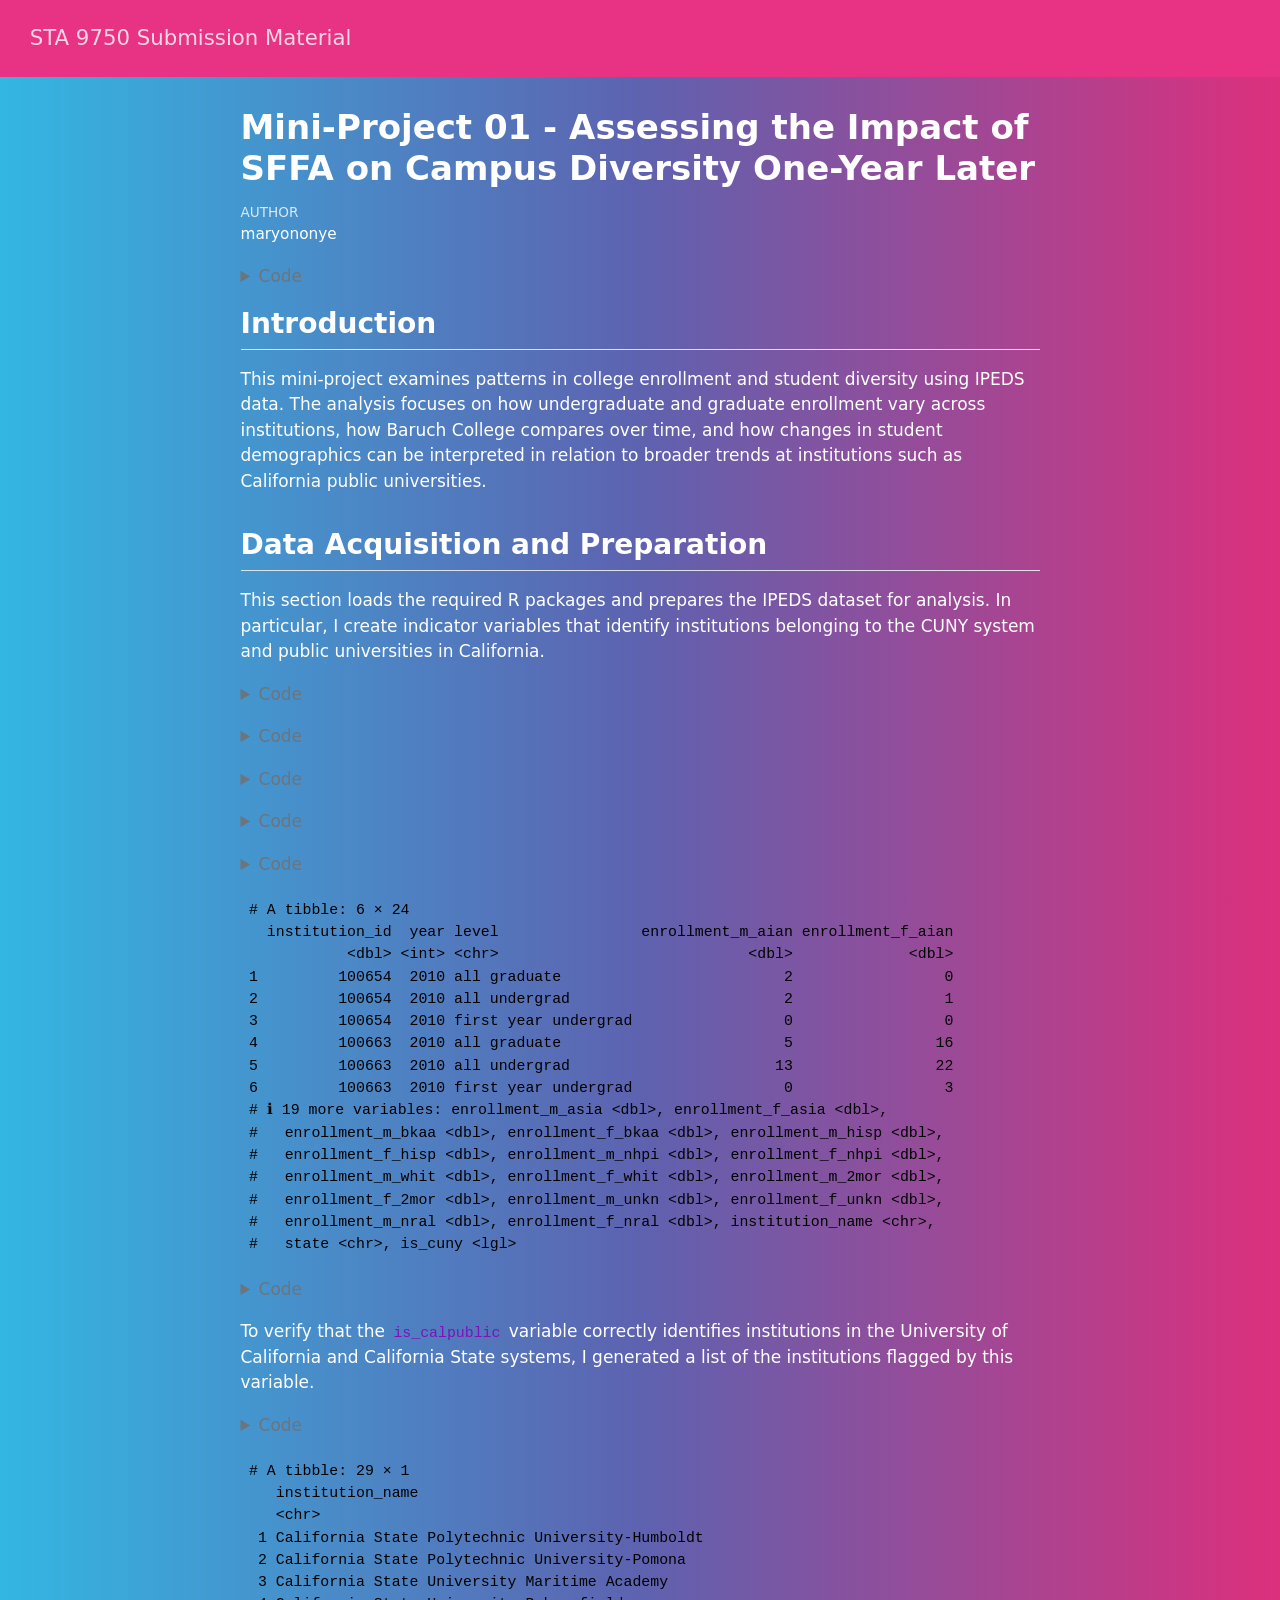
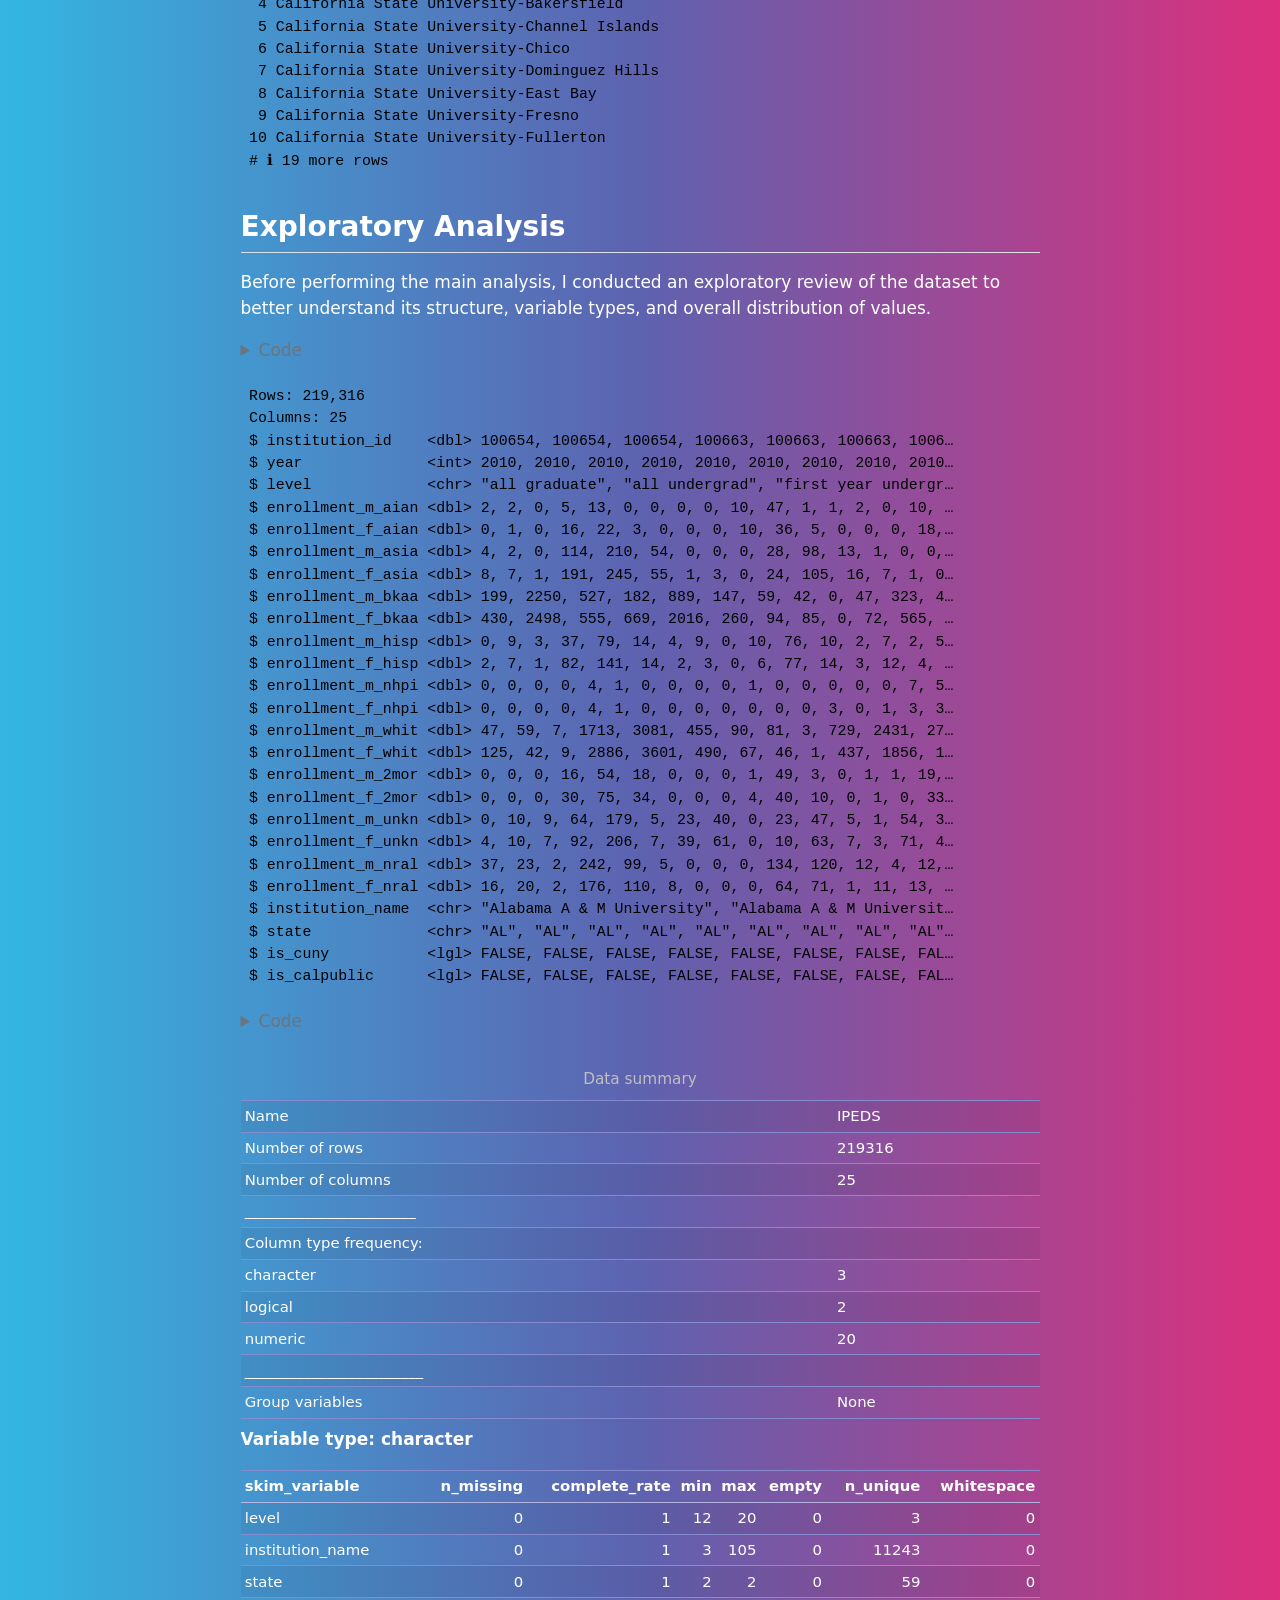
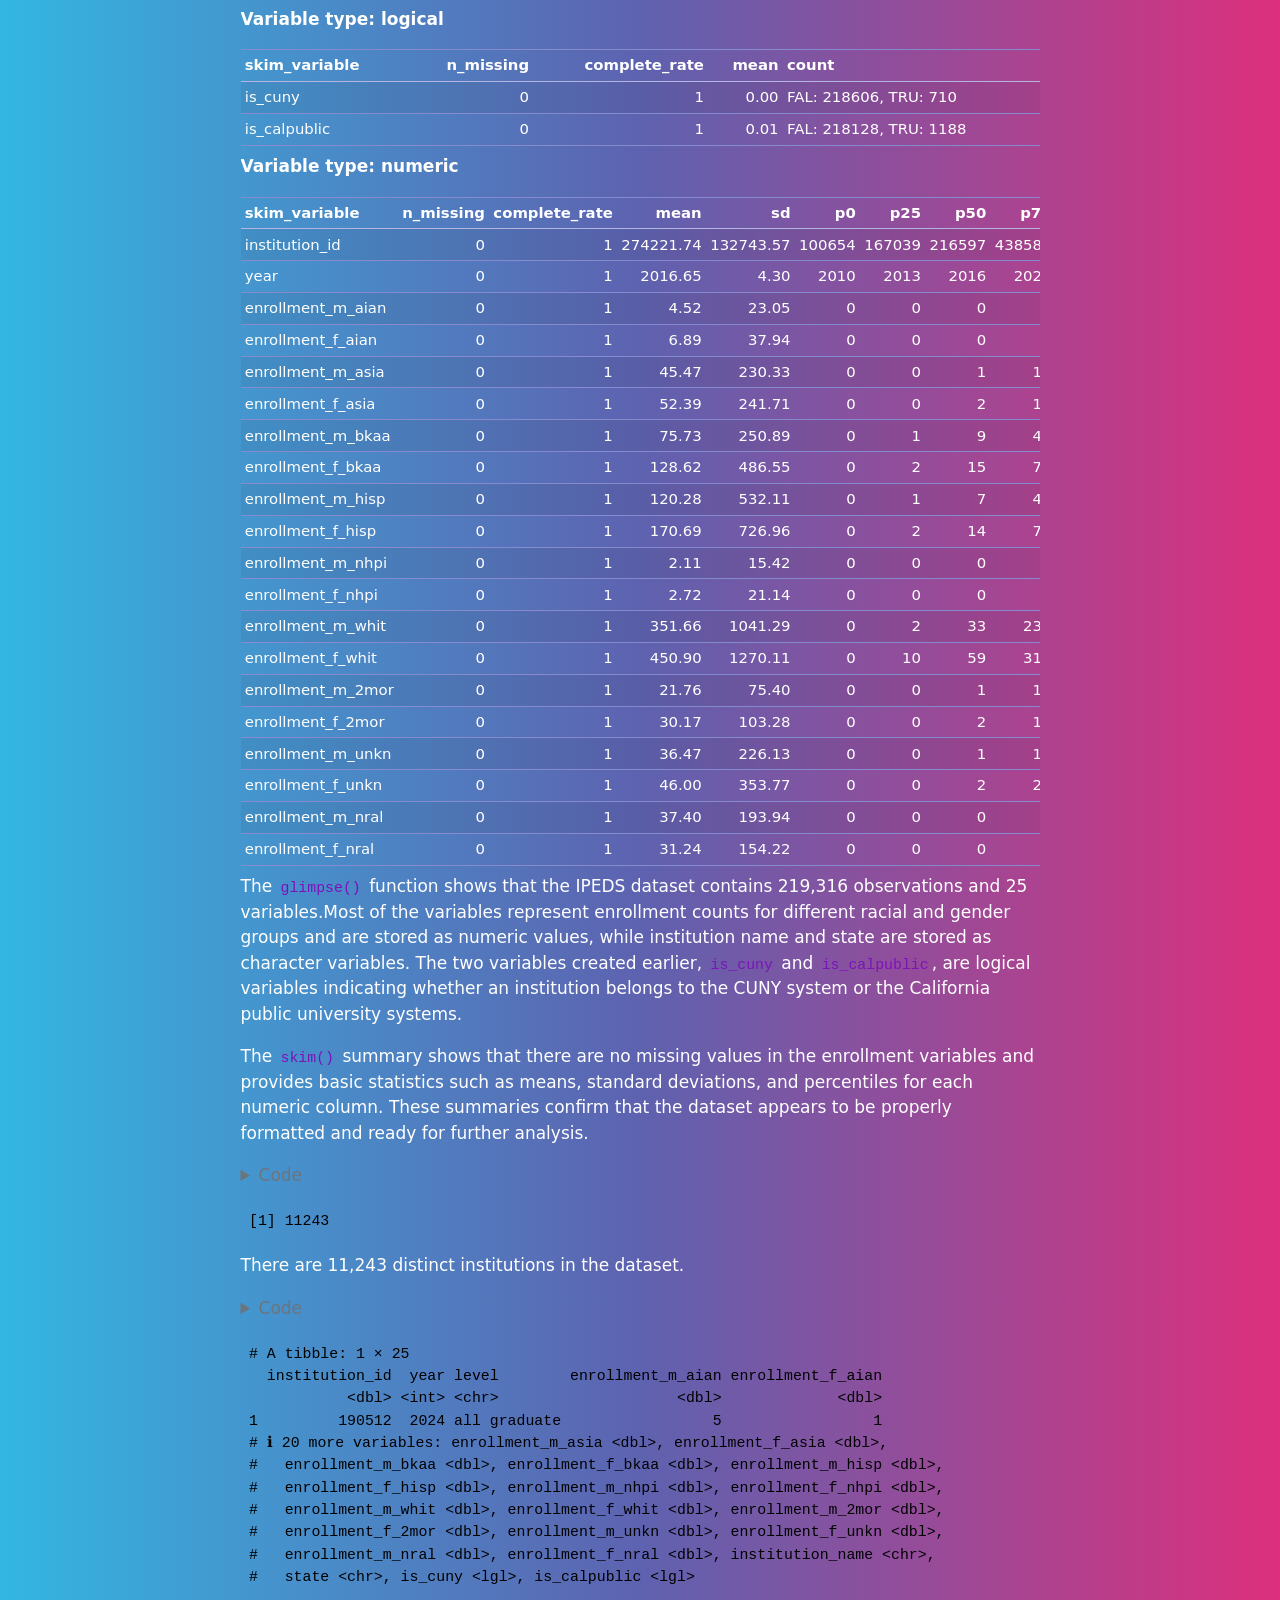
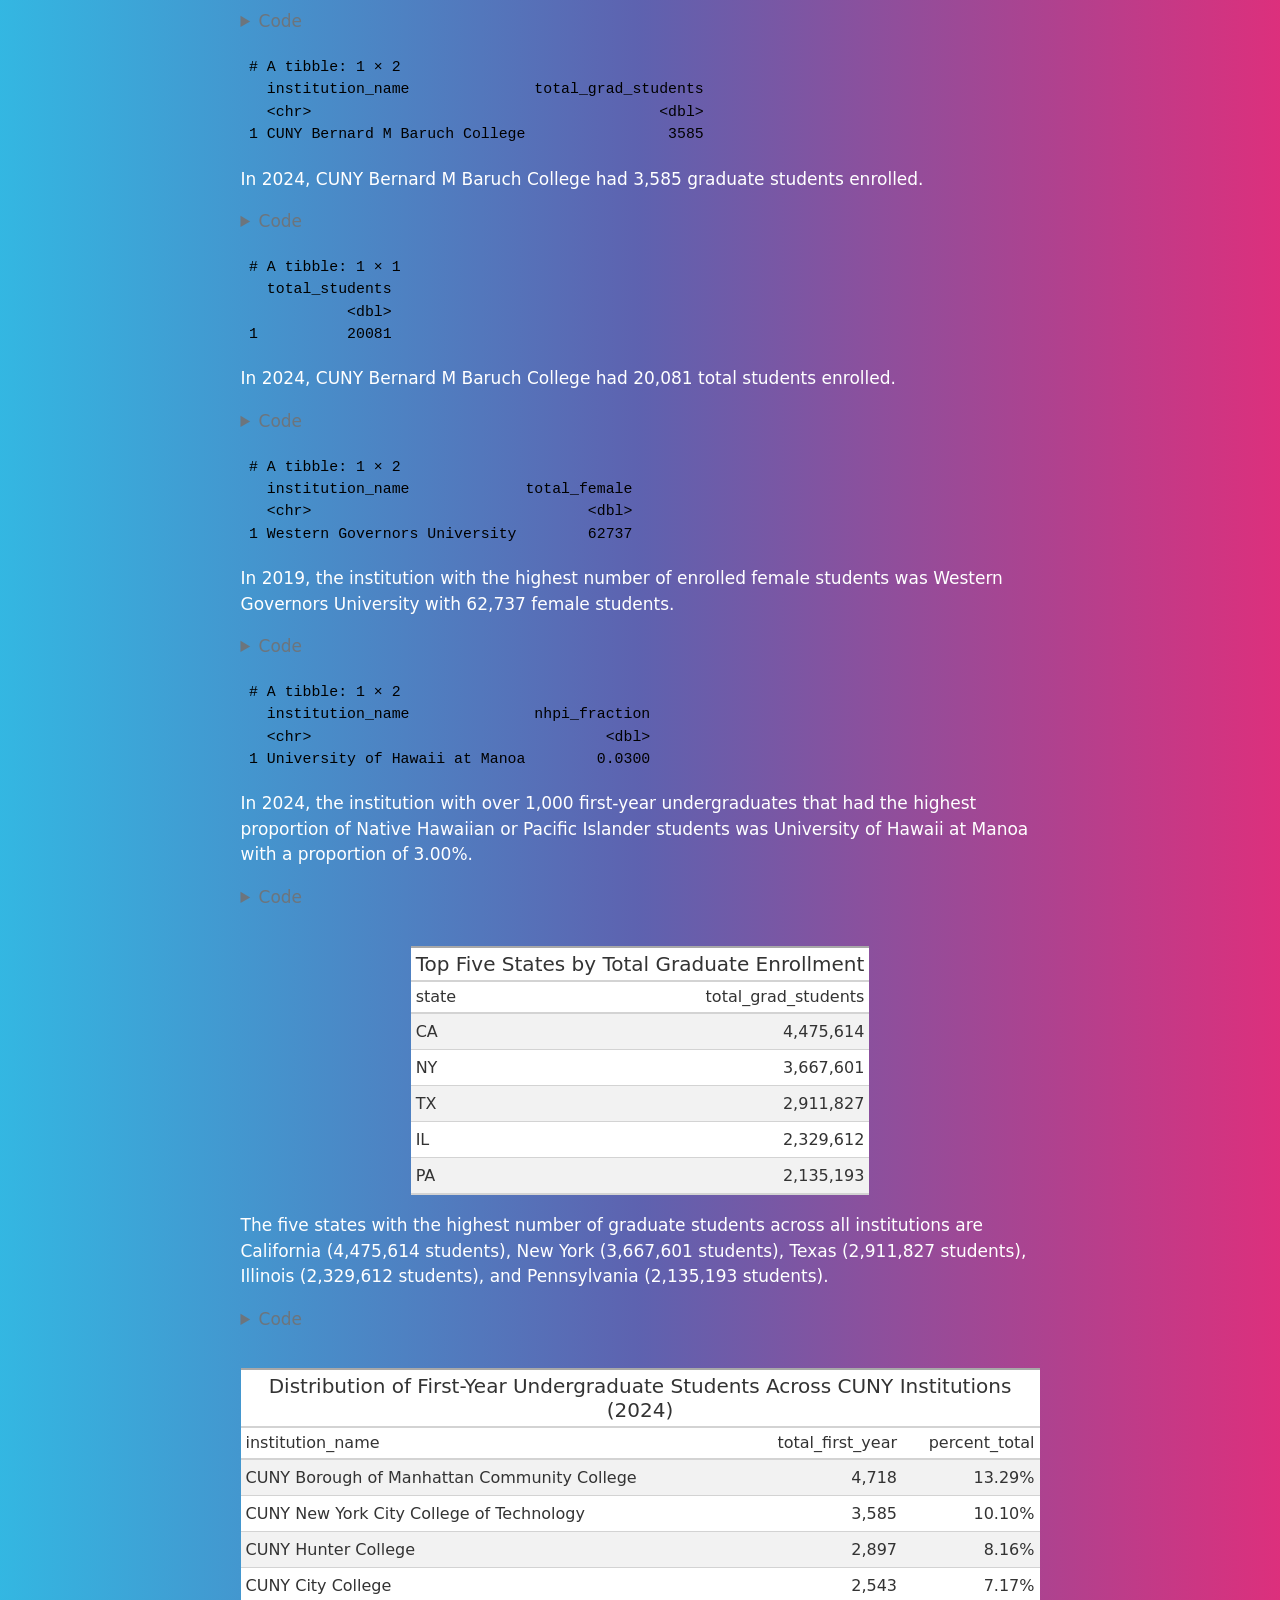
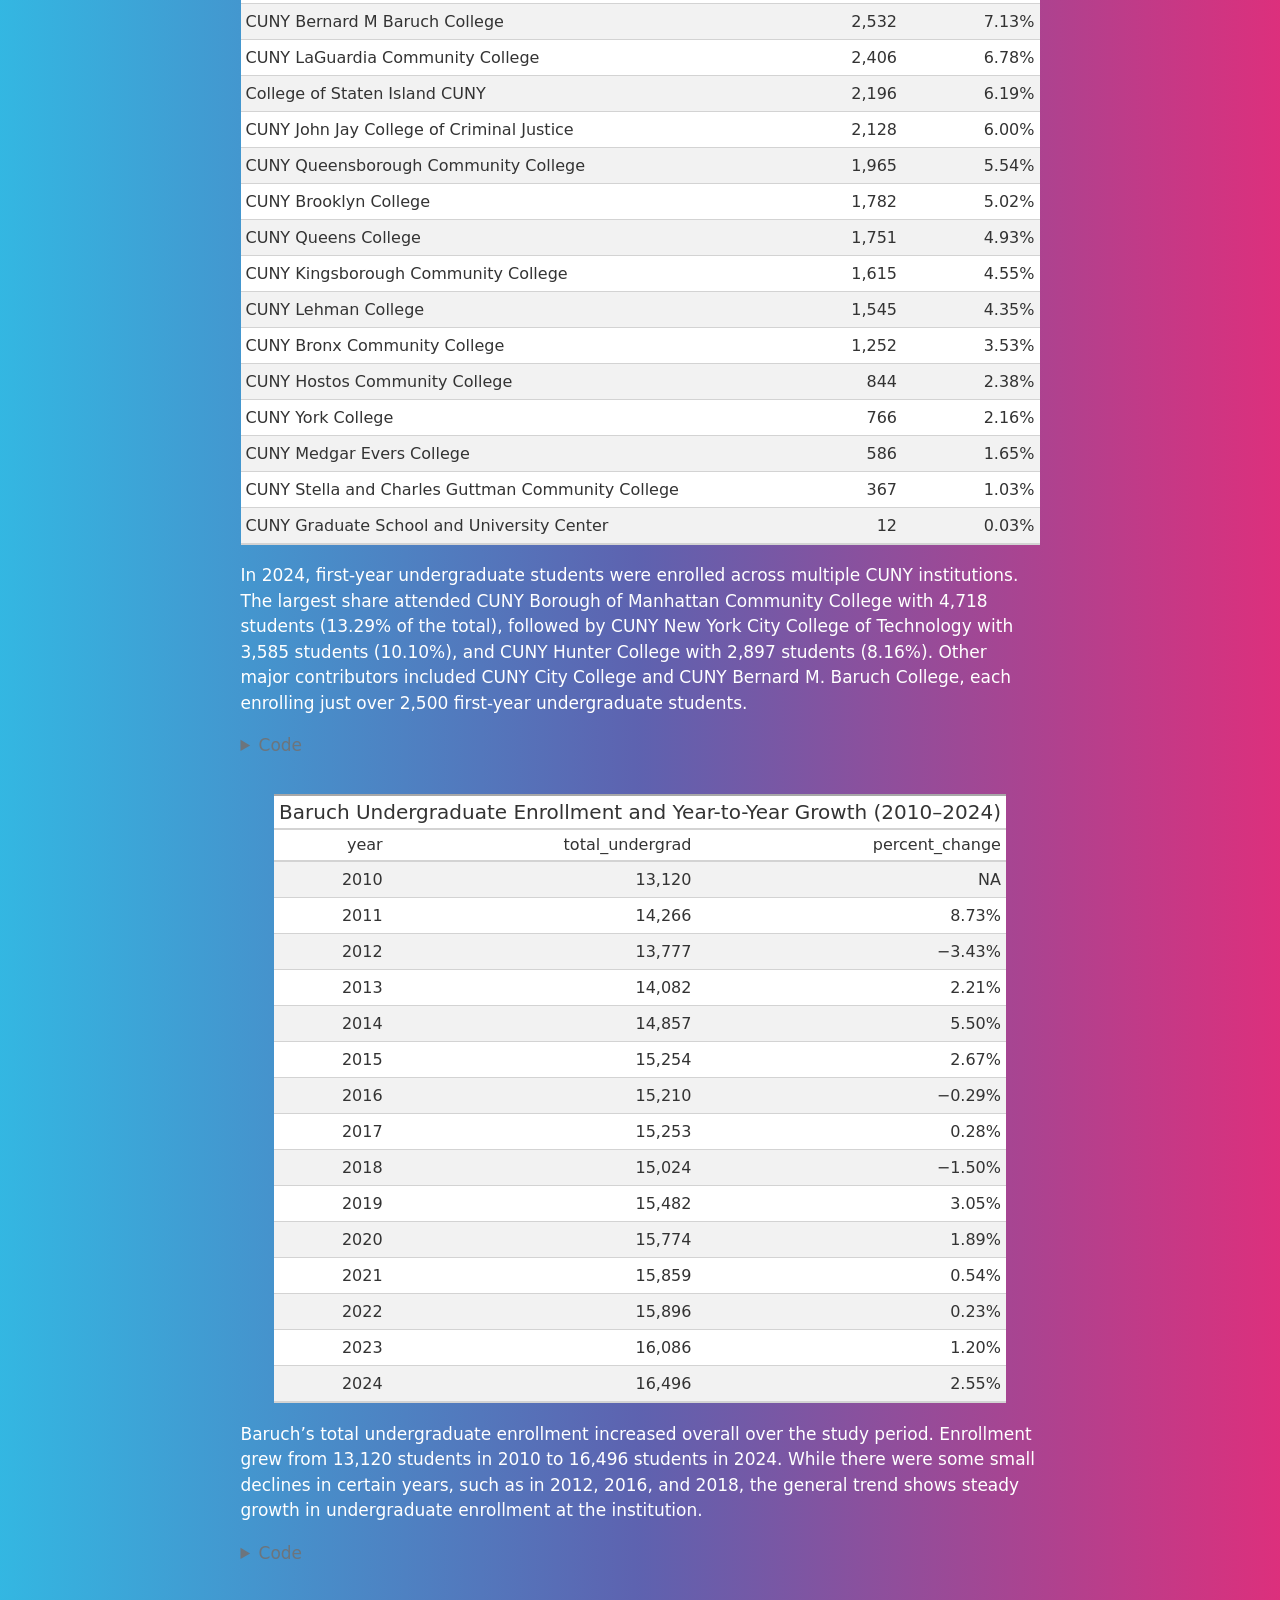
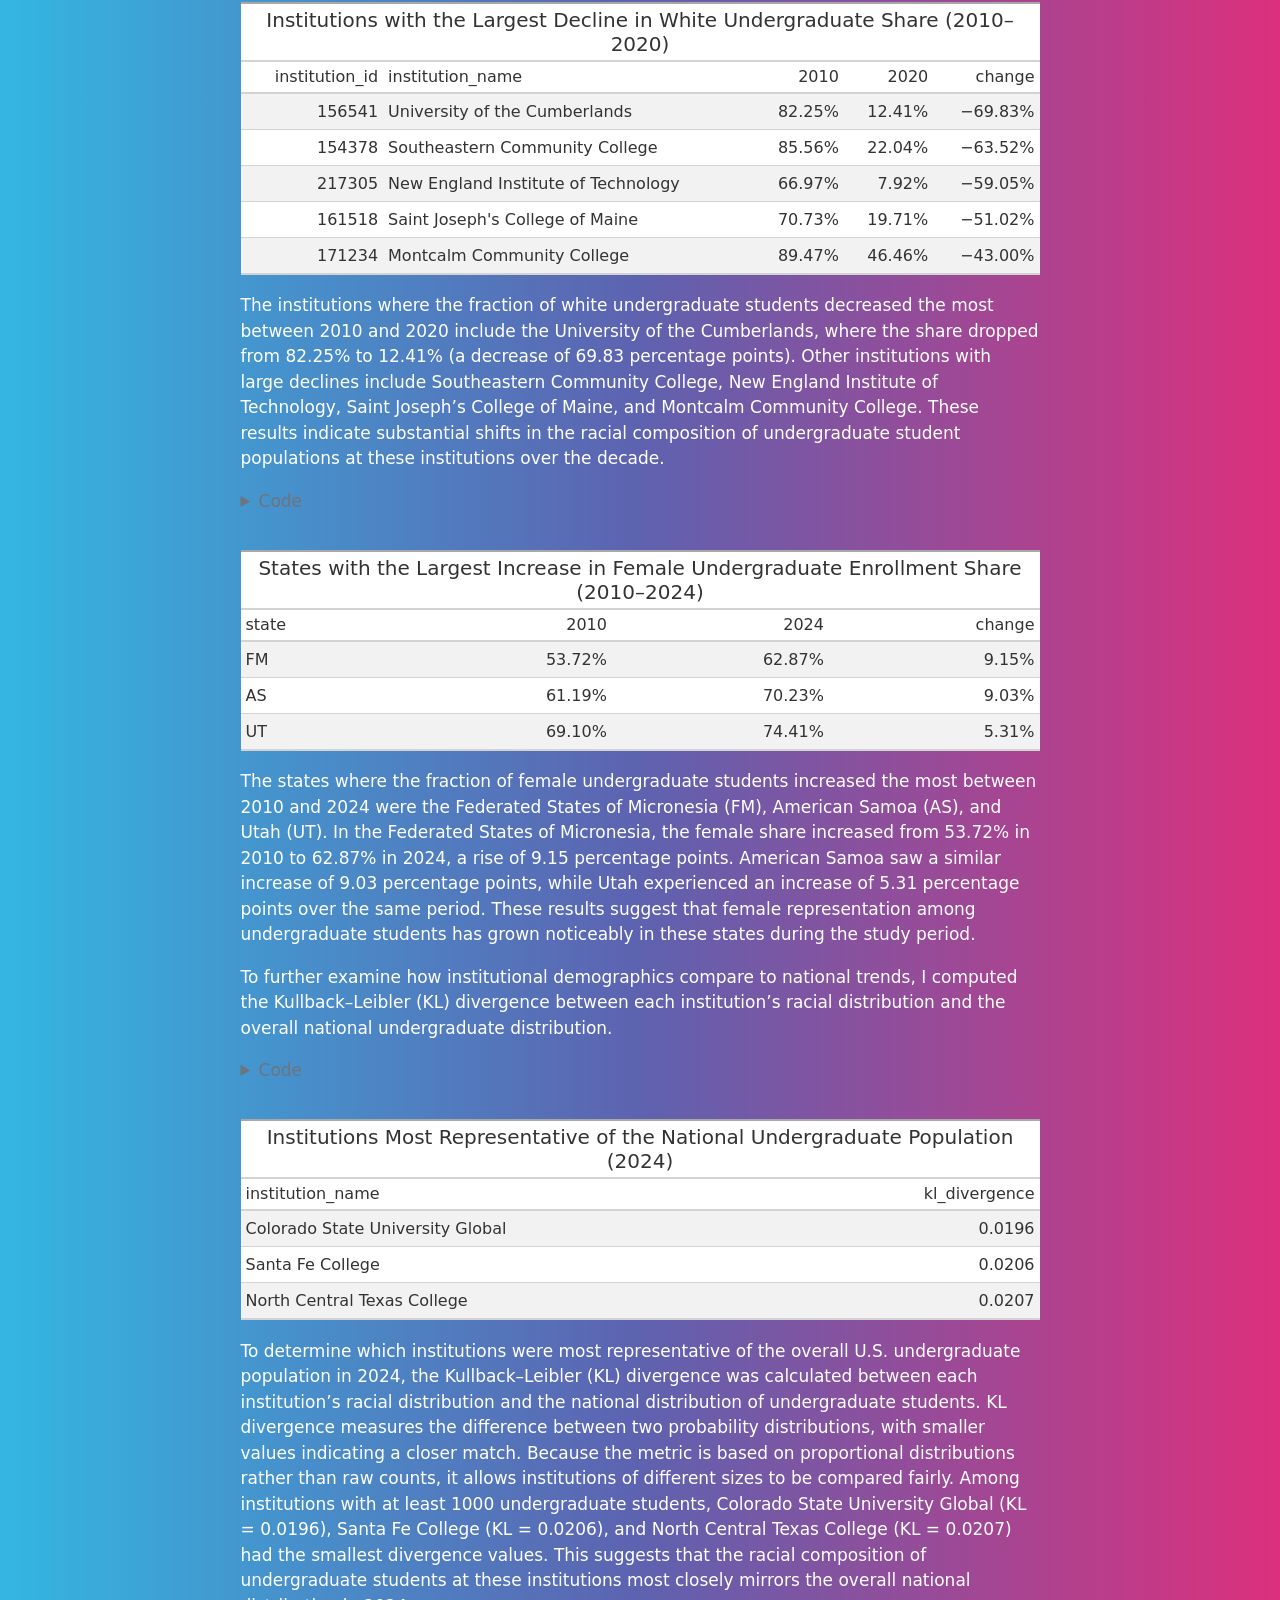
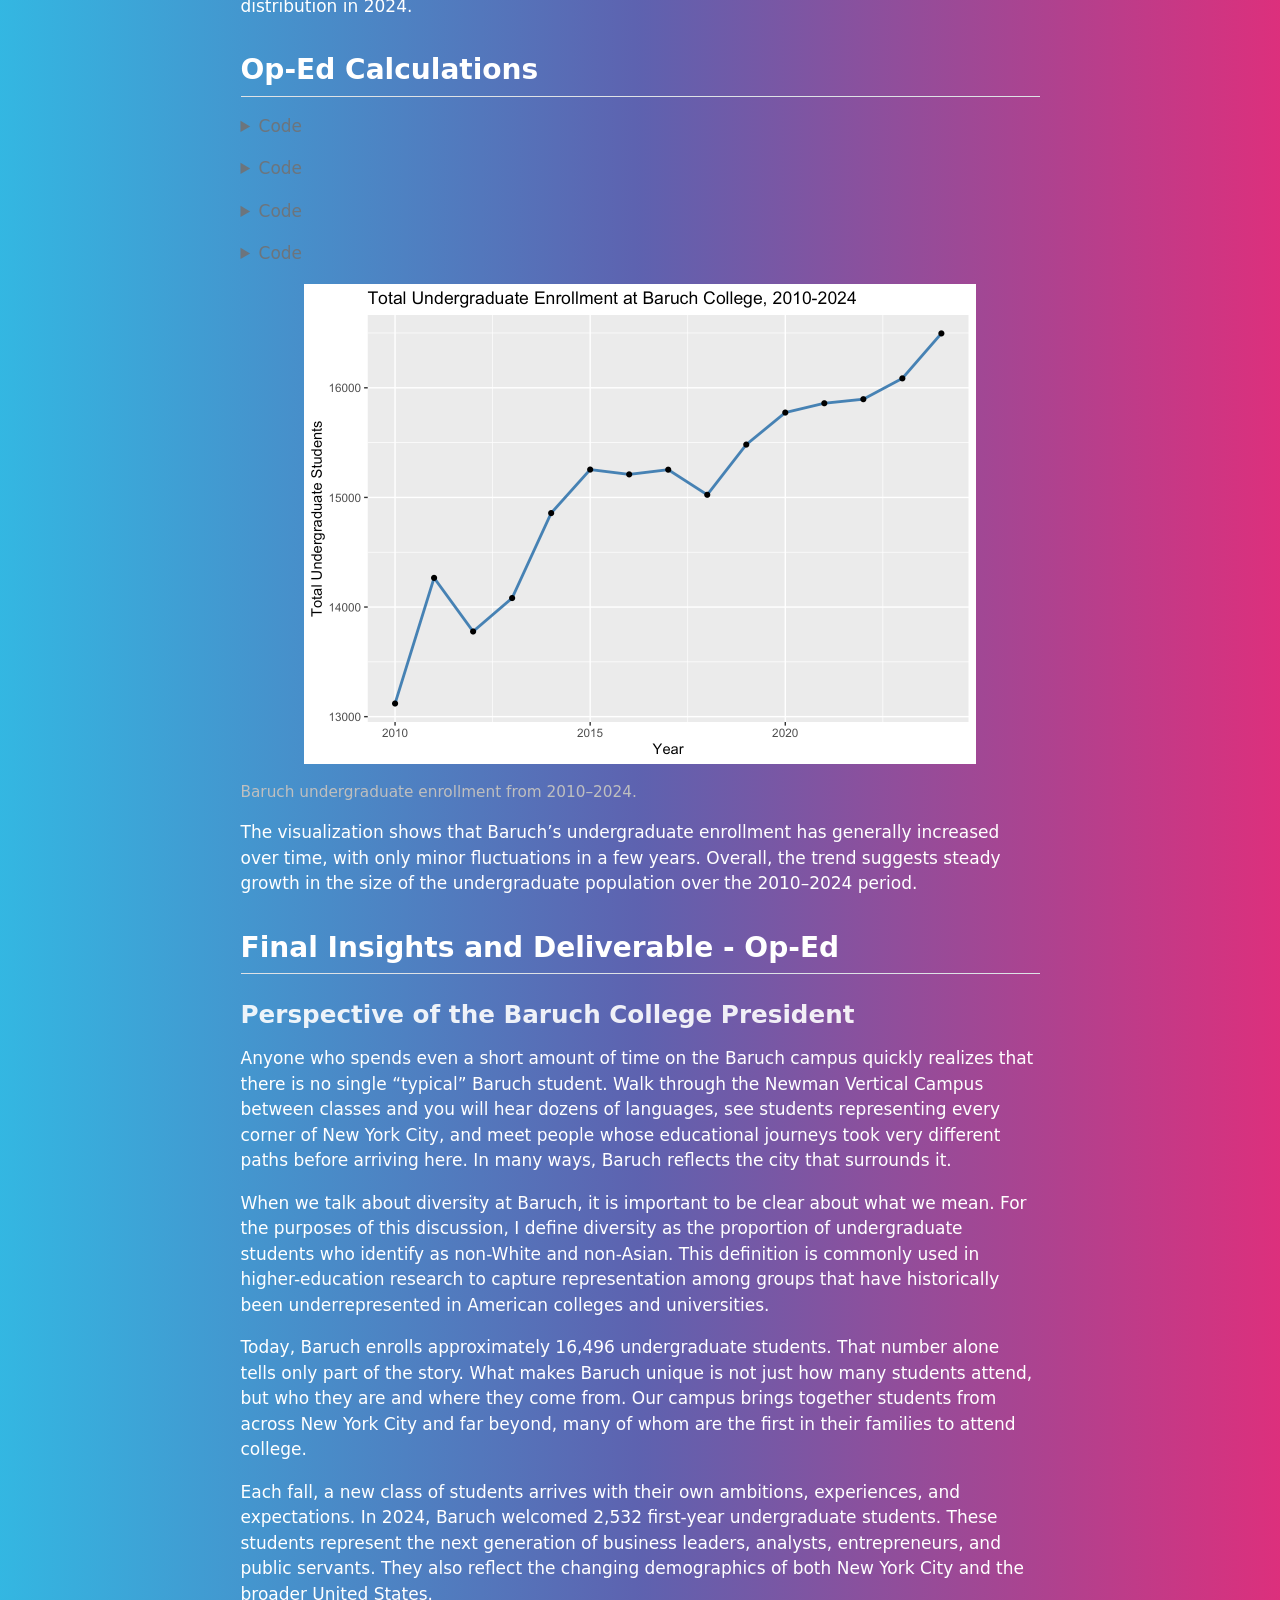
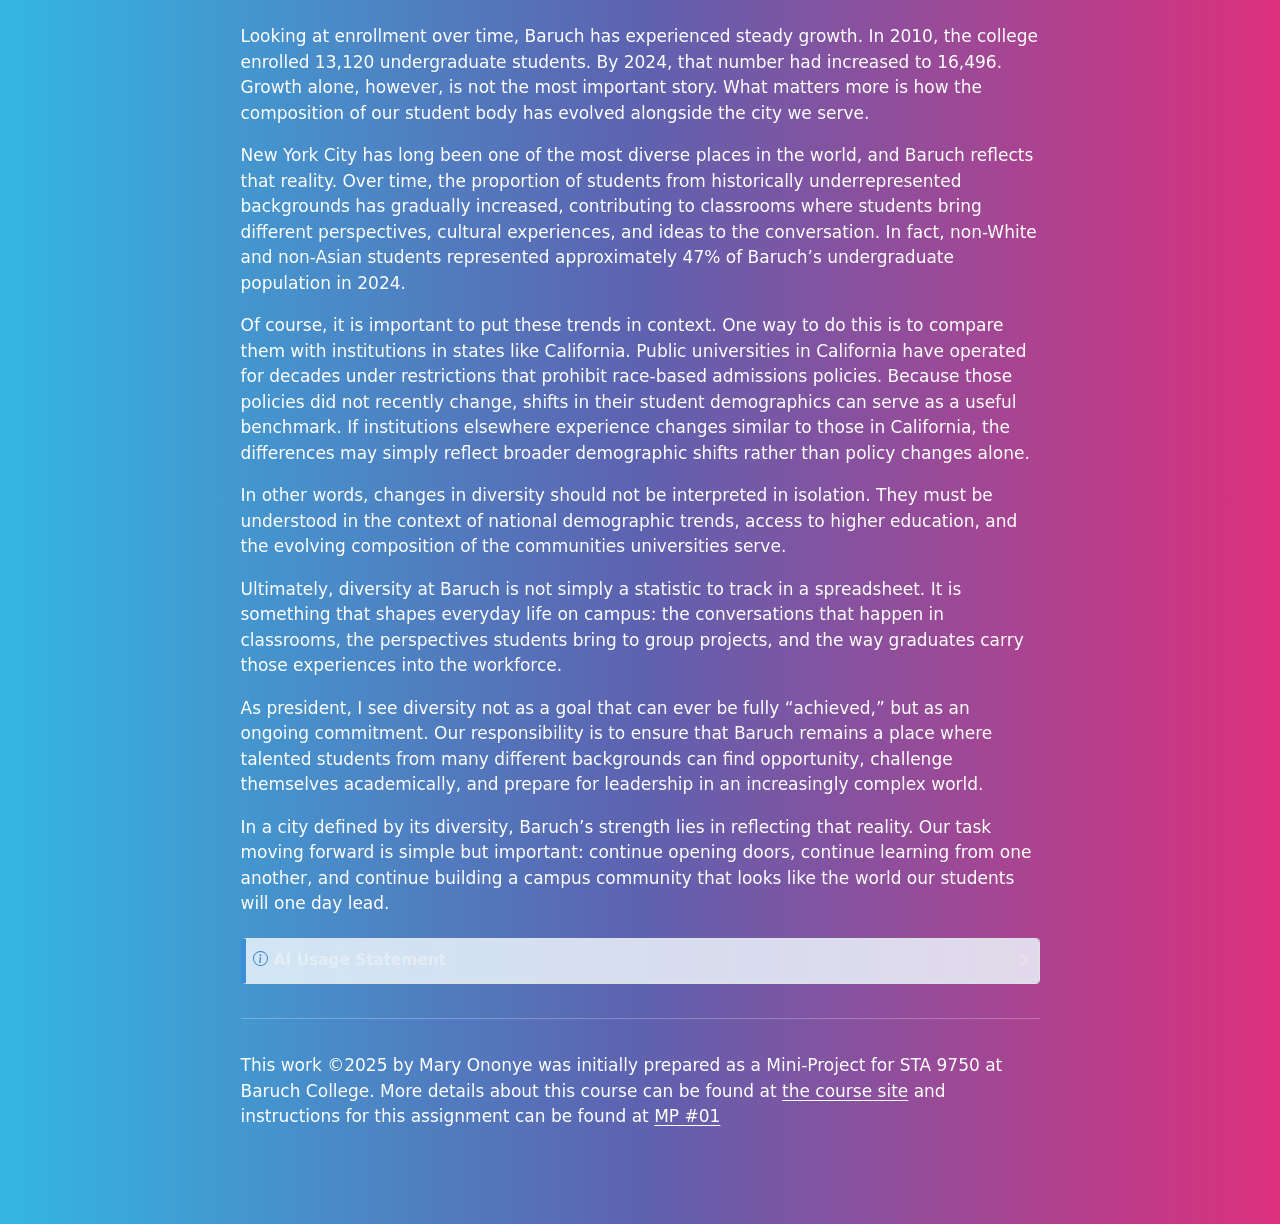
==== commit 64f74938: "update mp01 - hide warnings" ====
--- a/docs/mp01.html
+++ b/docs/mp01.html
@@ -157,6 +157,15 @@
 </header>
 
 
+<div class="cell">
+<details class="code-fold">
+<summary>Code</summary>
+<div class="code-copy-outer-scaffold"><div class="sourceCode cell-code" id="cb1"><pre class="sourceCode r code-with-copy"><code class="sourceCode r"><span id="cb1-1"><a href="#cb1-1" aria-hidden="true" tabindex="-1"></a>knitr<span class="sc">::</span>opts_chunk<span class="sc">$</span><span class="fu">set</span>(</span>
+<span id="cb1-2"><a href="#cb1-2" aria-hidden="true" tabindex="-1"></a>  <span class="at">warning =</span> <span class="cn">FALSE</span>,</span>
+<span id="cb1-3"><a href="#cb1-3" aria-hidden="true" tabindex="-1"></a>  <span class="at">message =</span> <span class="cn">FALSE</span></span>
+<span id="cb1-4"><a href="#cb1-4" aria-hidden="true" tabindex="-1"></a>)</span></code></pre></div><button title="Copy to Clipboard" class="code-copy-button"><i class="bi"></i></button></div>
+</details>
+</div>
 <section id="introduction" class="level2">
 <h2 class="anchored" data-anchor-id="introduction">Introduction</h2>
 <p>This mini-project examines patterns in college enrollment and student diversity using IPEDS data. The analysis focuses on how undergraduate and graduate enrollment vary across institutions, how Baruch College compares over time, and how changes in student demographics can be interpreted in relation to broader trends at institutions such as California public universities.</p>
@@ -167,127 +176,36 @@
 <div class="cell">
 <details class="code-fold">
 <summary>Code</summary>
-<div class="code-copy-outer-scaffold"><div class="sourceCode cell-code" id="cb1"><pre class="sourceCode r code-with-copy"><code class="sourceCode r"><span id="cb1-1"><a href="#cb1-1" aria-hidden="true" tabindex="-1"></a><span class="fu">library</span>(tidyverse)</span></code></pre></div><button title="Copy to Clipboard" class="code-copy-button"><i class="bi"></i></button></div>
+<div class="code-copy-outer-scaffold"><div class="sourceCode cell-code" id="cb2"><pre class="sourceCode r code-with-copy"><code class="sourceCode r"><span id="cb2-1"><a href="#cb2-1" aria-hidden="true" tabindex="-1"></a><span class="fu">library</span>(tidyverse)</span>
+<span id="cb2-2"><a href="#cb2-2" aria-hidden="true" tabindex="-1"></a><span class="fu">library</span>(stringr)</span>
+<span id="cb2-3"><a href="#cb2-3" aria-hidden="true" tabindex="-1"></a><span class="fu">library</span>(skimr)</span>
+<span id="cb2-4"><a href="#cb2-4" aria-hidden="true" tabindex="-1"></a><span class="fu">library</span>(gt)</span>
+<span id="cb2-5"><a href="#cb2-5" aria-hidden="true" tabindex="-1"></a><span class="fu">library</span>(scales)</span></code></pre></div><button title="Copy to Clipboard" class="code-copy-button"><i class="bi"></i></button></div>
 </details>
-<div class="cell-output cell-output-stderr">
-<pre><code>Warning: package 'ggplot2' was built under R version 4.4.3</code></pre>
-</div>
-<div class="cell-output cell-output-stderr">
-<pre><code>Warning: package 'tibble' was built under R version 4.4.3</code></pre>
-</div>
-<div class="cell-output cell-output-stderr">
-<pre><code>Warning: package 'tidyr' was built under R version 4.4.3</code></pre>
-</div>
-<div class="cell-output cell-output-stderr">
-<pre><code>Warning: package 'readr' was built under R version 4.4.3</code></pre>
-</div>
-<div class="cell-output cell-output-stderr">
-<pre><code>Warning: package 'purrr' was built under R version 4.4.3</code></pre>
-</div>
-<div class="cell-output cell-output-stderr">
-<pre><code>── Attaching core tidyverse packages ──────────────────────── tidyverse 2.0.0 ──
-✔ dplyr     1.1.4     ✔ readr     2.1.6
-✔ forcats   1.0.1     ✔ stringr   1.6.0
-✔ ggplot2   4.0.1     ✔ tibble    3.3.1
-✔ lubridate 1.9.4     ✔ tidyr     1.3.2
-✔ purrr     1.2.1     
-── Conflicts ────────────────────────────────────────── tidyverse_conflicts() ──
-✖ dplyr::filter() masks stats::filter()
-✖ dplyr::lag()    masks stats::lag()
-ℹ Use the conflicted package (&lt;http://conflicted.r-lib.org/&gt;) to force all conflicts to become errors</code></pre>
-</div>
-<details class="code-fold">
-<summary>Code</summary>
-<div class="code-copy-outer-scaffold"><div class="sourceCode cell-code" id="cb8"><pre class="sourceCode r code-with-copy"><code class="sourceCode r"><span id="cb8-1"><a href="#cb8-1" aria-hidden="true" tabindex="-1"></a><span class="fu">library</span>(stringr)</span>
-<span id="cb8-2"><a href="#cb8-2" aria-hidden="true" tabindex="-1"></a><span class="fu">library</span>(skimr)</span></code></pre></div><button title="Copy to Clipboard" class="code-copy-button"><i class="bi"></i></button></div>
-</details>
-<div class="cell-output cell-output-stderr">
-<pre><code>Warning: package 'skimr' was built under R version 4.4.3</code></pre>
-</div>
-<details class="code-fold">
-<summary>Code</summary>
-<div class="code-copy-outer-scaffold"><div class="sourceCode cell-code" id="cb10"><pre class="sourceCode r code-with-copy"><code class="sourceCode r"><span id="cb10-1"><a href="#cb10-1" aria-hidden="true" tabindex="-1"></a><span class="fu">library</span>(gt)</span></code></pre></div><button title="Copy to Clipboard" class="code-copy-button"><i class="bi"></i></button></div>
-</details>
-<div class="cell-output cell-output-stderr">
-<pre><code>Warning: package 'gt' was built under R version 4.4.3</code></pre>
-</div>
-<details class="code-fold">
-<summary>Code</summary>
-<div class="code-copy-outer-scaffold"><div class="sourceCode cell-code" id="cb12"><pre class="sourceCode r code-with-copy"><code class="sourceCode r"><span id="cb12-1"><a href="#cb12-1" aria-hidden="true" tabindex="-1"></a><span class="fu">library</span>(scales)</span></code></pre></div><button title="Copy to Clipboard" class="code-copy-button"><i class="bi"></i></button></div>
-</details>
-<div class="cell-output cell-output-stderr">
-<pre><code>
-Attaching package: 'scales'
-
-The following object is masked from 'package:purrr':
-
-    discard
-
-The following object is masked from 'package:readr':
-
-    col_factor</code></pre>
-</div>
 </div>
 <div class="cell">
 <details class="code-fold">
 <summary>Code</summary>
-<div class="code-copy-outer-scaffold"><div class="sourceCode cell-code" id="cb14"><pre class="sourceCode r code-with-copy"><code class="sourceCode r"><span id="cb14-1"><a href="#cb14-1" aria-hidden="true" tabindex="-1"></a><span class="fu">source</span>(<span class="st">"load_helpers.R"</span>)</span></code></pre></div><button title="Copy to Clipboard" class="code-copy-button"><i class="bi"></i></button></div>
+<div class="code-copy-outer-scaffold"><div class="sourceCode cell-code" id="cb3"><pre class="sourceCode r code-with-copy"><code class="sourceCode r"><span id="cb3-1"><a href="#cb3-1" aria-hidden="true" tabindex="-1"></a><span class="fu">source</span>(<span class="st">"load_helpers.R"</span>)</span></code></pre></div><button title="Copy to Clipboard" class="code-copy-button"><i class="bi"></i></button></div>
 </details>
-<div class="cell-output cell-output-stderr">
-<pre><code>Warning: package 'yaml' was built under R version 4.4.3</code></pre>
-</div>
-<div class="cell-output cell-output-stderr">
-<pre><code>Multiple files in zip: reading 'ef2010a.csv'
-Multiple files in zip: reading 'ef2011a.csv'
-Multiple files in zip: reading 'ef2012a.csv'
-Multiple files in zip: reading 'ef2013a.csv'
-Multiple files in zip: reading 'ef2014a.csv'
-Multiple files in zip: reading 'ef2015a.csv'
-Multiple files in zip: reading 'ef2016a.csv'
-Multiple files in zip: reading 'ef2017a.csv'
-Multiple files in zip: reading 'ef2018a.csv'
-Multiple files in zip: reading 'ef2019a.csv'
-Multiple files in zip: reading 'ef2020a.csv'
-Multiple files in zip: reading 'ef2021a.csv'
-Multiple files in zip: reading 'ef2022a.csv'
-New names:
-Multiple files in zip: reading 'ef2023a.csv'</code></pre>
-</div>
 </div>
 <div class="cell">
 <details class="code-fold">
 <summary>Code</summary>
-<div class="code-copy-outer-scaffold"><div class="sourceCode cell-code" id="cb17"><pre class="sourceCode r code-with-copy"><code class="sourceCode r"><span id="cb17-1"><a href="#cb17-1" aria-hidden="true" tabindex="-1"></a>IPEDS <span class="ot">&lt;-</span> <span class="fu">acquire_ipeds_data</span>()</span></code></pre></div><button title="Copy to Clipboard" class="code-copy-button"><i class="bi"></i></button></div>
+<div class="code-copy-outer-scaffold"><div class="sourceCode cell-code" id="cb4"><pre class="sourceCode r code-with-copy"><code class="sourceCode r"><span id="cb4-1"><a href="#cb4-1" aria-hidden="true" tabindex="-1"></a>IPEDS <span class="ot">&lt;-</span> <span class="fu">acquire_ipeds_data</span>()</span></code></pre></div><button title="Copy to Clipboard" class="code-copy-button"><i class="bi"></i></button></div>
 </details>
-<div class="cell-output cell-output-stderr">
-<pre><code>Multiple files in zip: reading 'ef2010a.csv'
-Multiple files in zip: reading 'ef2011a.csv'
-Multiple files in zip: reading 'ef2012a.csv'
-Multiple files in zip: reading 'ef2013a.csv'
-Multiple files in zip: reading 'ef2014a.csv'
-Multiple files in zip: reading 'ef2015a.csv'
-Multiple files in zip: reading 'ef2016a.csv'
-Multiple files in zip: reading 'ef2017a.csv'
-Multiple files in zip: reading 'ef2018a.csv'
-Multiple files in zip: reading 'ef2019a.csv'
-Multiple files in zip: reading 'ef2020a.csv'
-Multiple files in zip: reading 'ef2021a.csv'
-Multiple files in zip: reading 'ef2022a.csv'
-New names:
-Multiple files in zip: reading 'ef2023a.csv'</code></pre>
-</div>
 </div>
 <div class="cell">
 <details class="code-fold">
 <summary>Code</summary>
-<div class="code-copy-outer-scaffold"><div class="sourceCode cell-code" id="cb19"><pre class="sourceCode r code-with-copy"><code class="sourceCode r"><span id="cb19-1"><a href="#cb19-1" aria-hidden="true" tabindex="-1"></a>IPEDS <span class="ot">&lt;-</span> IPEDS <span class="sc">|&gt;</span></span>
-<span id="cb19-2"><a href="#cb19-2" aria-hidden="true" tabindex="-1"></a>  <span class="fu">mutate</span>(<span class="at">is_cuny =</span> <span class="fu">str_detect</span>(institution_name, <span class="st">"CUNY"</span>))</span></code></pre></div><button title="Copy to Clipboard" class="code-copy-button"><i class="bi"></i></button></div>
+<div class="code-copy-outer-scaffold"><div class="sourceCode cell-code" id="cb5"><pre class="sourceCode r code-with-copy"><code class="sourceCode r"><span id="cb5-1"><a href="#cb5-1" aria-hidden="true" tabindex="-1"></a>IPEDS <span class="ot">&lt;-</span> IPEDS <span class="sc">|&gt;</span></span>
+<span id="cb5-2"><a href="#cb5-2" aria-hidden="true" tabindex="-1"></a>  <span class="fu">mutate</span>(<span class="at">is_cuny =</span> <span class="fu">str_detect</span>(institution_name, <span class="st">"CUNY"</span>))</span></code></pre></div><button title="Copy to Clipboard" class="code-copy-button"><i class="bi"></i></button></div>
 </details>
 </div>
 <div class="cell">
 <details class="code-fold">
 <summary>Code</summary>
-<div class="code-copy-outer-scaffold"><div class="sourceCode cell-code" id="cb20"><pre class="sourceCode r code-with-copy"><code class="sourceCode r"><span id="cb20-1"><a href="#cb20-1" aria-hidden="true" tabindex="-1"></a><span class="fu">head</span>(IPEDS)</span></code></pre></div><button title="Copy to Clipboard" class="code-copy-button"><i class="bi"></i></button></div>
+<div class="code-copy-outer-scaffold"><div class="sourceCode cell-code" id="cb6"><pre class="sourceCode r code-with-copy"><code class="sourceCode r"><span id="cb6-1"><a href="#cb6-1" aria-hidden="true" tabindex="-1"></a><span class="fu">head</span>(IPEDS)</span></code></pre></div><button title="Copy to Clipboard" class="code-copy-button"><i class="bi"></i></button></div>
 </details>
 <div class="cell-output cell-output-stdout">
 <pre><code># A tibble: 6 × 24
@@ -311,22 +229,22 @@
 <div class="cell">
 <details class="code-fold">
 <summary>Code</summary>
-<div class="code-copy-outer-scaffold"><div class="sourceCode cell-code" id="cb22"><pre class="sourceCode r code-with-copy"><code class="sourceCode r"><span id="cb22-1"><a href="#cb22-1" aria-hidden="true" tabindex="-1"></a>IPEDS <span class="ot">&lt;-</span> IPEDS <span class="sc">|&gt;</span></span>
-<span id="cb22-2"><a href="#cb22-2" aria-hidden="true" tabindex="-1"></a>  <span class="fu">mutate</span>(</span>
-<span id="cb22-3"><a href="#cb22-3" aria-hidden="true" tabindex="-1"></a>    <span class="at">is_calpublic =</span></span>
-<span id="cb22-4"><a href="#cb22-4" aria-hidden="true" tabindex="-1"></a>      <span class="fu">str_detect</span>(institution_name, <span class="st">"University of California-"</span>) <span class="sc">|</span></span>
-<span id="cb22-5"><a href="#cb22-5" aria-hidden="true" tabindex="-1"></a>      <span class="fu">str_detect</span>(institution_name, <span class="st">"California State"</span>)</span>
-<span id="cb22-6"><a href="#cb22-6" aria-hidden="true" tabindex="-1"></a>  )</span></code></pre></div><button title="Copy to Clipboard" class="code-copy-button"><i class="bi"></i></button></div>
+<div class="code-copy-outer-scaffold"><div class="sourceCode cell-code" id="cb8"><pre class="sourceCode r code-with-copy"><code class="sourceCode r"><span id="cb8-1"><a href="#cb8-1" aria-hidden="true" tabindex="-1"></a>IPEDS <span class="ot">&lt;-</span> IPEDS <span class="sc">|&gt;</span></span>
+<span id="cb8-2"><a href="#cb8-2" aria-hidden="true" tabindex="-1"></a>  <span class="fu">mutate</span>(</span>
+<span id="cb8-3"><a href="#cb8-3" aria-hidden="true" tabindex="-1"></a>    <span class="at">is_calpublic =</span></span>
+<span id="cb8-4"><a href="#cb8-4" aria-hidden="true" tabindex="-1"></a>      <span class="fu">str_detect</span>(institution_name, <span class="st">"University of California-"</span>) <span class="sc">|</span></span>
+<span id="cb8-5"><a href="#cb8-5" aria-hidden="true" tabindex="-1"></a>      <span class="fu">str_detect</span>(institution_name, <span class="st">"California State"</span>)</span>
+<span id="cb8-6"><a href="#cb8-6" aria-hidden="true" tabindex="-1"></a>  )</span></code></pre></div><button title="Copy to Clipboard" class="code-copy-button"><i class="bi"></i></button></div>
 </details>
 </div>
 <p>To verify that the <code>is_calpublic</code> variable correctly identifies institutions in the University of California and California State systems, I generated a list of the institutions flagged by this variable.</p>
 <div class="cell">
 <details class="code-fold">
 <summary>Code</summary>
-<div class="code-copy-outer-scaffold"><div class="sourceCode cell-code" id="cb23"><pre class="sourceCode r code-with-copy"><code class="sourceCode r"><span id="cb23-1"><a href="#cb23-1" aria-hidden="true" tabindex="-1"></a>IPEDS <span class="sc">|&gt;</span></span>
-<span id="cb23-2"><a href="#cb23-2" aria-hidden="true" tabindex="-1"></a>  <span class="fu">filter</span>(is_calpublic) <span class="sc">|&gt;</span></span>
-<span id="cb23-3"><a href="#cb23-3" aria-hidden="true" tabindex="-1"></a>  <span class="fu">distinct</span>(institution_name) <span class="sc">|&gt;</span></span>
-<span id="cb23-4"><a href="#cb23-4" aria-hidden="true" tabindex="-1"></a>  <span class="fu">arrange</span>(institution_name)</span></code></pre></div><button title="Copy to Clipboard" class="code-copy-button"><i class="bi"></i></button></div>
+<div class="code-copy-outer-scaffold"><div class="sourceCode cell-code" id="cb9"><pre class="sourceCode r code-with-copy"><code class="sourceCode r"><span id="cb9-1"><a href="#cb9-1" aria-hidden="true" tabindex="-1"></a>IPEDS <span class="sc">|&gt;</span></span>
+<span id="cb9-2"><a href="#cb9-2" aria-hidden="true" tabindex="-1"></a>  <span class="fu">filter</span>(is_calpublic) <span class="sc">|&gt;</span></span>
+<span id="cb9-3"><a href="#cb9-3" aria-hidden="true" tabindex="-1"></a>  <span class="fu">distinct</span>(institution_name) <span class="sc">|&gt;</span></span>
+<span id="cb9-4"><a href="#cb9-4" aria-hidden="true" tabindex="-1"></a>  <span class="fu">arrange</span>(institution_name)</span></code></pre></div><button title="Copy to Clipboard" class="code-copy-button"><i class="bi"></i></button></div>
 </details>
 <div class="cell-output cell-output-stdout">
 <pre><code># A tibble: 29 × 1
@@ -352,7 +270,7 @@
 <div class="cell">
 <details class="code-fold">
 <summary>Code</summary>
-<div class="code-copy-outer-scaffold"><div class="sourceCode cell-code" id="cb25"><pre class="sourceCode r code-with-copy"><code class="sourceCode r"><span id="cb25-1"><a href="#cb25-1" aria-hidden="true" tabindex="-1"></a><span class="fu">glimpse</span>(IPEDS)</span></code></pre></div><button title="Copy to Clipboard" class="code-copy-button"><i class="bi"></i></button></div>
+<div class="code-copy-outer-scaffold"><div class="sourceCode cell-code" id="cb11"><pre class="sourceCode r code-with-copy"><code class="sourceCode r"><span id="cb11-1"><a href="#cb11-1" aria-hidden="true" tabindex="-1"></a><span class="fu">glimpse</span>(IPEDS)</span></code></pre></div><button title="Copy to Clipboard" class="code-copy-button"><i class="bi"></i></button></div>
 </details>
 <div class="cell-output cell-output-stdout">
 <pre><code>Rows: 219,316
@@ -387,7 +305,7 @@
 <div class="cell">
 <details class="code-fold">
 <summary>Code</summary>
-<div class="code-copy-outer-scaffold"><div class="sourceCode cell-code" id="cb27"><pre class="sourceCode r code-with-copy"><code class="sourceCode r"><span id="cb27-1"><a href="#cb27-1" aria-hidden="true" tabindex="-1"></a><span class="fu">skim</span>(IPEDS)</span></code></pre></div><button title="Copy to Clipboard" class="code-copy-button"><i class="bi"></i></button></div>
+<div class="code-copy-outer-scaffold"><div class="sourceCode cell-code" id="cb13"><pre class="sourceCode r code-with-copy"><code class="sourceCode r"><span id="cb13-1"><a href="#cb13-1" aria-hidden="true" tabindex="-1"></a><span class="fu">skim</span>(IPEDS)</span></code></pre></div><button title="Copy to Clipboard" class="code-copy-button"><i class="bi"></i></button></div>
 </details>
 <div class="cell-output-display">
 <table class="caption-top table table-sm table-striped small">
@@ -820,9 +738,9 @@
 <div class="cell">
 <details class="code-fold">
 <summary>Code</summary>
-<div class="code-copy-outer-scaffold"><div class="sourceCode cell-code" id="cb28"><pre class="sourceCode r code-with-copy"><code class="sourceCode r"><span id="cb28-1"><a href="#cb28-1" aria-hidden="true" tabindex="-1"></a>IPEDS <span class="sc">|&gt;</span> </span>
-<span id="cb28-2"><a href="#cb28-2" aria-hidden="true" tabindex="-1"></a>  <span class="fu">distinct</span>(institution_name) <span class="sc">|&gt;</span> </span>
-<span id="cb28-3"><a href="#cb28-3" aria-hidden="true" tabindex="-1"></a>  <span class="fu">nrow</span>()</span></code></pre></div><button title="Copy to Clipboard" class="code-copy-button"><i class="bi"></i></button></div>
+<div class="code-copy-outer-scaffold"><div class="sourceCode cell-code" id="cb14"><pre class="sourceCode r code-with-copy"><code class="sourceCode r"><span id="cb14-1"><a href="#cb14-1" aria-hidden="true" tabindex="-1"></a>IPEDS <span class="sc">|&gt;</span> </span>
+<span id="cb14-2"><a href="#cb14-2" aria-hidden="true" tabindex="-1"></a>  <span class="fu">distinct</span>(institution_name) <span class="sc">|&gt;</span> </span>
+<span id="cb14-3"><a href="#cb14-3" aria-hidden="true" tabindex="-1"></a>  <span class="fu">nrow</span>()</span></code></pre></div><button title="Copy to Clipboard" class="code-copy-button"><i class="bi"></i></button></div>
 </details>
 <div class="cell-output cell-output-stdout">
 <pre><code>[1] 11243</code></pre>
@@ -832,12 +750,12 @@
 <div class="cell">
 <details class="code-fold">
 <summary>Code</summary>
-<div class="code-copy-outer-scaffold"><div class="sourceCode cell-code" id="cb30"><pre class="sourceCode r code-with-copy"><code class="sourceCode r"><span id="cb30-1"><a href="#cb30-1" aria-hidden="true" tabindex="-1"></a>IPEDS <span class="sc">|&gt;</span></span>
-<span id="cb30-2"><a href="#cb30-2" aria-hidden="true" tabindex="-1"></a>  <span class="fu">filter</span>(</span>
-<span id="cb30-3"><a href="#cb30-3" aria-hidden="true" tabindex="-1"></a>    <span class="fu">str_detect</span>(institution_name, <span class="st">"Baruch"</span>),</span>
-<span id="cb30-4"><a href="#cb30-4" aria-hidden="true" tabindex="-1"></a>    year <span class="sc">==</span> <span class="dv">2024</span>,</span>
-<span id="cb30-5"><a href="#cb30-5" aria-hidden="true" tabindex="-1"></a>    level <span class="sc">==</span> <span class="st">"all graduate"</span></span>
-<span id="cb30-6"><a href="#cb30-6" aria-hidden="true" tabindex="-1"></a>  )</span></code></pre></div><button title="Copy to Clipboard" class="code-copy-button"><i class="bi"></i></button></div>
+<div class="code-copy-outer-scaffold"><div class="sourceCode cell-code" id="cb16"><pre class="sourceCode r code-with-copy"><code class="sourceCode r"><span id="cb16-1"><a href="#cb16-1" aria-hidden="true" tabindex="-1"></a>IPEDS <span class="sc">|&gt;</span></span>
+<span id="cb16-2"><a href="#cb16-2" aria-hidden="true" tabindex="-1"></a>  <span class="fu">filter</span>(</span>
+<span id="cb16-3"><a href="#cb16-3" aria-hidden="true" tabindex="-1"></a>    <span class="fu">str_detect</span>(institution_name, <span class="st">"Baruch"</span>),</span>
+<span id="cb16-4"><a href="#cb16-4" aria-hidden="true" tabindex="-1"></a>    year <span class="sc">==</span> <span class="dv">2024</span>,</span>
+<span id="cb16-5"><a href="#cb16-5" aria-hidden="true" tabindex="-1"></a>    level <span class="sc">==</span> <span class="st">"all graduate"</span></span>
+<span id="cb16-6"><a href="#cb16-6" aria-hidden="true" tabindex="-1"></a>  )</span></code></pre></div><button title="Copy to Clipboard" class="code-copy-button"><i class="bi"></i></button></div>
 </details>
 <div class="cell-output cell-output-stdout">
 <pre><code># A tibble: 1 × 25
@@ -856,14 +774,14 @@
 <div class="cell">
 <details class="code-fold">
 <summary>Code</summary>
-<div class="code-copy-outer-scaffold"><div class="sourceCode cell-code" id="cb32"><pre class="sourceCode r code-with-copy"><code class="sourceCode r"><span id="cb32-1"><a href="#cb32-1" aria-hidden="true" tabindex="-1"></a>IPEDS <span class="sc">|&gt;</span></span>
-<span id="cb32-2"><a href="#cb32-2" aria-hidden="true" tabindex="-1"></a>  <span class="fu">filter</span>(</span>
-<span id="cb32-3"><a href="#cb32-3" aria-hidden="true" tabindex="-1"></a>    <span class="fu">str_detect</span>(institution_name, <span class="st">"Baruch"</span>),</span>
-<span id="cb32-4"><a href="#cb32-4" aria-hidden="true" tabindex="-1"></a>    year <span class="sc">==</span> <span class="dv">2024</span>,</span>
-<span id="cb32-5"><a href="#cb32-5" aria-hidden="true" tabindex="-1"></a>    level <span class="sc">==</span> <span class="st">"all graduate"</span></span>
-<span id="cb32-6"><a href="#cb32-6" aria-hidden="true" tabindex="-1"></a>  ) <span class="sc">|&gt;</span></span>
-<span id="cb32-7"><a href="#cb32-7" aria-hidden="true" tabindex="-1"></a>  <span class="fu">mutate</span>(<span class="at">total_grad_students =</span> <span class="fu">rowSums</span>(<span class="fu">across</span>(<span class="fu">starts_with</span>(<span class="st">"enrollment"</span>)))) <span class="sc">|&gt;</span></span>
-<span id="cb32-8"><a href="#cb32-8" aria-hidden="true" tabindex="-1"></a>  <span class="fu">select</span>(institution_name, total_grad_students)</span></code></pre></div><button title="Copy to Clipboard" class="code-copy-button"><i class="bi"></i></button></div>
+<div class="code-copy-outer-scaffold"><div class="sourceCode cell-code" id="cb18"><pre class="sourceCode r code-with-copy"><code class="sourceCode r"><span id="cb18-1"><a href="#cb18-1" aria-hidden="true" tabindex="-1"></a>IPEDS <span class="sc">|&gt;</span></span>
+<span id="cb18-2"><a href="#cb18-2" aria-hidden="true" tabindex="-1"></a>  <span class="fu">filter</span>(</span>
+<span id="cb18-3"><a href="#cb18-3" aria-hidden="true" tabindex="-1"></a>    <span class="fu">str_detect</span>(institution_name, <span class="st">"Baruch"</span>),</span>
+<span id="cb18-4"><a href="#cb18-4" aria-hidden="true" tabindex="-1"></a>    year <span class="sc">==</span> <span class="dv">2024</span>,</span>
+<span id="cb18-5"><a href="#cb18-5" aria-hidden="true" tabindex="-1"></a>    level <span class="sc">==</span> <span class="st">"all graduate"</span></span>
+<span id="cb18-6"><a href="#cb18-6" aria-hidden="true" tabindex="-1"></a>  ) <span class="sc">|&gt;</span></span>
+<span id="cb18-7"><a href="#cb18-7" aria-hidden="true" tabindex="-1"></a>  <span class="fu">mutate</span>(<span class="at">total_grad_students =</span> <span class="fu">rowSums</span>(<span class="fu">across</span>(<span class="fu">starts_with</span>(<span class="st">"enrollment"</span>)))) <span class="sc">|&gt;</span></span>
+<span id="cb18-8"><a href="#cb18-8" aria-hidden="true" tabindex="-1"></a>  <span class="fu">select</span>(institution_name, total_grad_students)</span></code></pre></div><button title="Copy to Clipboard" class="code-copy-button"><i class="bi"></i></button></div>
 </details>
 <div class="cell-output cell-output-stdout">
 <pre><code># A tibble: 1 × 2
@@ -876,14 +794,14 @@
 <div class="cell">
 <details class="code-fold">
 <summary>Code</summary>
-<div class="code-copy-outer-scaffold"><div class="sourceCode cell-code" id="cb34"><pre class="sourceCode r code-with-copy"><code class="sourceCode r"><span id="cb34-1"><a href="#cb34-1" aria-hidden="true" tabindex="-1"></a>IPEDS <span class="sc">|&gt;</span></span>
-<span id="cb34-2"><a href="#cb34-2" aria-hidden="true" tabindex="-1"></a>  <span class="fu">filter</span>(</span>
-<span id="cb34-3"><a href="#cb34-3" aria-hidden="true" tabindex="-1"></a>    <span class="fu">str_detect</span>(institution_name, <span class="st">"Baruch"</span>),</span>
-<span id="cb34-4"><a href="#cb34-4" aria-hidden="true" tabindex="-1"></a>    year <span class="sc">==</span> <span class="dv">2024</span>,</span>
-<span id="cb34-5"><a href="#cb34-5" aria-hidden="true" tabindex="-1"></a>    level <span class="sc">%in%</span> <span class="fu">c</span>(<span class="st">"all graduate"</span>, <span class="st">"all undergrad"</span>)</span>
-<span id="cb34-6"><a href="#cb34-6" aria-hidden="true" tabindex="-1"></a>  ) <span class="sc">|&gt;</span></span>
-<span id="cb34-7"><a href="#cb34-7" aria-hidden="true" tabindex="-1"></a>  <span class="fu">mutate</span>(<span class="at">total_students =</span> <span class="fu">rowSums</span>(<span class="fu">across</span>(<span class="fu">starts_with</span>(<span class="st">"enrollment"</span>)))) <span class="sc">|&gt;</span></span>
-<span id="cb34-8"><a href="#cb34-8" aria-hidden="true" tabindex="-1"></a>  <span class="fu">summarise</span>(<span class="at">total_students =</span> <span class="fu">sum</span>(total_students))</span></code></pre></div><button title="Copy to Clipboard" class="code-copy-button"><i class="bi"></i></button></div>
+<div class="code-copy-outer-scaffold"><div class="sourceCode cell-code" id="cb20"><pre class="sourceCode r code-with-copy"><code class="sourceCode r"><span id="cb20-1"><a href="#cb20-1" aria-hidden="true" tabindex="-1"></a>IPEDS <span class="sc">|&gt;</span></span>
+<span id="cb20-2"><a href="#cb20-2" aria-hidden="true" tabindex="-1"></a>  <span class="fu">filter</span>(</span>
+<span id="cb20-3"><a href="#cb20-3" aria-hidden="true" tabindex="-1"></a>    <span class="fu">str_detect</span>(institution_name, <span class="st">"Baruch"</span>),</span>
+<span id="cb20-4"><a href="#cb20-4" aria-hidden="true" tabindex="-1"></a>    year <span class="sc">==</span> <span class="dv">2024</span>,</span>
+<span id="cb20-5"><a href="#cb20-5" aria-hidden="true" tabindex="-1"></a>    level <span class="sc">%in%</span> <span class="fu">c</span>(<span class="st">"all graduate"</span>, <span class="st">"all undergrad"</span>)</span>
+<span id="cb20-6"><a href="#cb20-6" aria-hidden="true" tabindex="-1"></a>  ) <span class="sc">|&gt;</span></span>
+<span id="cb20-7"><a href="#cb20-7" aria-hidden="true" tabindex="-1"></a>  <span class="fu">mutate</span>(<span class="at">total_students =</span> <span class="fu">rowSums</span>(<span class="fu">across</span>(<span class="fu">starts_with</span>(<span class="st">"enrollment"</span>)))) <span class="sc">|&gt;</span></span>
+<span id="cb20-8"><a href="#cb20-8" aria-hidden="true" tabindex="-1"></a>  <span class="fu">summarise</span>(<span class="at">total_students =</span> <span class="fu">sum</span>(total_students))</span></code></pre></div><button title="Copy to Clipboard" class="code-copy-button"><i class="bi"></i></button></div>
 </details>
 <div class="cell-output cell-output-stdout">
 <pre><code># A tibble: 1 × 1
@@ -896,12 +814,12 @@
 <div class="cell">
 <details class="code-fold">
 <summary>Code</summary>
-<div class="code-copy-outer-scaffold"><div class="sourceCode cell-code" id="cb36"><pre class="sourceCode r code-with-copy"><code class="sourceCode r"><span id="cb36-1"><a href="#cb36-1" aria-hidden="true" tabindex="-1"></a>IPEDS <span class="sc">|&gt;</span></span>
-<span id="cb36-2"><a href="#cb36-2" aria-hidden="true" tabindex="-1"></a>  <span class="fu">filter</span>(year <span class="sc">==</span> <span class="dv">2019</span>) <span class="sc">|&gt;</span></span>
-<span id="cb36-3"><a href="#cb36-3" aria-hidden="true" tabindex="-1"></a>  <span class="fu">mutate</span>(<span class="at">total_female =</span> <span class="fu">rowSums</span>(<span class="fu">across</span>(<span class="fu">starts_with</span>(<span class="st">"enrollment_f"</span>)))) <span class="sc">|&gt;</span></span>
-<span id="cb36-4"><a href="#cb36-4" aria-hidden="true" tabindex="-1"></a>  <span class="fu">select</span>(institution_name, total_female) <span class="sc">|&gt;</span></span>
-<span id="cb36-5"><a href="#cb36-5" aria-hidden="true" tabindex="-1"></a>  <span class="fu">arrange</span>(<span class="fu">desc</span>(total_female)) <span class="sc">|&gt;</span></span>
-<span id="cb36-6"><a href="#cb36-6" aria-hidden="true" tabindex="-1"></a>  <span class="fu">slice</span>(<span class="dv">1</span>)</span></code></pre></div><button title="Copy to Clipboard" class="code-copy-button"><i class="bi"></i></button></div>
+<div class="code-copy-outer-scaffold"><div class="sourceCode cell-code" id="cb22"><pre class="sourceCode r code-with-copy"><code class="sourceCode r"><span id="cb22-1"><a href="#cb22-1" aria-hidden="true" tabindex="-1"></a>IPEDS <span class="sc">|&gt;</span></span>
+<span id="cb22-2"><a href="#cb22-2" aria-hidden="true" tabindex="-1"></a>  <span class="fu">filter</span>(year <span class="sc">==</span> <span class="dv">2019</span>) <span class="sc">|&gt;</span></span>
+<span id="cb22-3"><a href="#cb22-3" aria-hidden="true" tabindex="-1"></a>  <span class="fu">mutate</span>(<span class="at">total_female =</span> <span class="fu">rowSums</span>(<span class="fu">across</span>(<span class="fu">starts_with</span>(<span class="st">"enrollment_f"</span>)))) <span class="sc">|&gt;</span></span>
+<span id="cb22-4"><a href="#cb22-4" aria-hidden="true" tabindex="-1"></a>  <span class="fu">select</span>(institution_name, total_female) <span class="sc">|&gt;</span></span>
+<span id="cb22-5"><a href="#cb22-5" aria-hidden="true" tabindex="-1"></a>  <span class="fu">arrange</span>(<span class="fu">desc</span>(total_female)) <span class="sc">|&gt;</span></span>
+<span id="cb22-6"><a href="#cb22-6" aria-hidden="true" tabindex="-1"></a>  <span class="fu">slice</span>(<span class="dv">1</span>)</span></code></pre></div><button title="Copy to Clipboard" class="code-copy-button"><i class="bi"></i></button></div>
 </details>
 <div class="cell-output cell-output-stdout">
 <pre><code># A tibble: 1 × 2
@@ -914,20 +832,20 @@
 <div class="cell">
 <details class="code-fold">
 <summary>Code</summary>
-<div class="code-copy-outer-scaffold"><div class="sourceCode cell-code" id="cb38"><pre class="sourceCode r code-with-copy"><code class="sourceCode r"><span id="cb38-1"><a href="#cb38-1" aria-hidden="true" tabindex="-1"></a>IPEDS <span class="sc">|&gt;</span></span>
-<span id="cb38-2"><a href="#cb38-2" aria-hidden="true" tabindex="-1"></a>  <span class="fu">filter</span>(</span>
-<span id="cb38-3"><a href="#cb38-3" aria-hidden="true" tabindex="-1"></a>    year <span class="sc">==</span> <span class="dv">2024</span>,</span>
-<span id="cb38-4"><a href="#cb38-4" aria-hidden="true" tabindex="-1"></a>    level <span class="sc">==</span> <span class="st">"first year undergrad"</span></span>
-<span id="cb38-5"><a href="#cb38-5" aria-hidden="true" tabindex="-1"></a>  ) <span class="sc">|&gt;</span></span>
-<span id="cb38-6"><a href="#cb38-6" aria-hidden="true" tabindex="-1"></a>  <span class="fu">mutate</span>(</span>
-<span id="cb38-7"><a href="#cb38-7" aria-hidden="true" tabindex="-1"></a>    <span class="at">total_students =</span> <span class="fu">rowSums</span>(<span class="fu">across</span>(<span class="fu">starts_with</span>(<span class="st">"enrollment"</span>))),</span>
-<span id="cb38-8"><a href="#cb38-8" aria-hidden="true" tabindex="-1"></a>    <span class="at">nhpi_students =</span> enrollment_m_nhpi <span class="sc">+</span> enrollment_f_nhpi,</span>
-<span id="cb38-9"><a href="#cb38-9" aria-hidden="true" tabindex="-1"></a>    <span class="at">nhpi_fraction =</span> nhpi_students <span class="sc">/</span> total_students</span>
-<span id="cb38-10"><a href="#cb38-10" aria-hidden="true" tabindex="-1"></a>  ) <span class="sc">|&gt;</span></span>
-<span id="cb38-11"><a href="#cb38-11" aria-hidden="true" tabindex="-1"></a>  <span class="fu">filter</span>(total_students <span class="sc">&gt;</span> <span class="dv">1000</span>) <span class="sc">|&gt;</span></span>
-<span id="cb38-12"><a href="#cb38-12" aria-hidden="true" tabindex="-1"></a>  <span class="fu">select</span>(institution_name, nhpi_fraction) <span class="sc">|&gt;</span></span>
-<span id="cb38-13"><a href="#cb38-13" aria-hidden="true" tabindex="-1"></a>  <span class="fu">arrange</span>(<span class="fu">desc</span>(nhpi_fraction)) <span class="sc">|&gt;</span></span>
-<span id="cb38-14"><a href="#cb38-14" aria-hidden="true" tabindex="-1"></a>  <span class="fu">slice</span>(<span class="dv">1</span>)</span></code></pre></div><button title="Copy to Clipboard" class="code-copy-button"><i class="bi"></i></button></div>
+<div class="code-copy-outer-scaffold"><div class="sourceCode cell-code" id="cb24"><pre class="sourceCode r code-with-copy"><code class="sourceCode r"><span id="cb24-1"><a href="#cb24-1" aria-hidden="true" tabindex="-1"></a>IPEDS <span class="sc">|&gt;</span></span>
+<span id="cb24-2"><a href="#cb24-2" aria-hidden="true" tabindex="-1"></a>  <span class="fu">filter</span>(</span>
+<span id="cb24-3"><a href="#cb24-3" aria-hidden="true" tabindex="-1"></a>    year <span class="sc">==</span> <span class="dv">2024</span>,</span>
+<span id="cb24-4"><a href="#cb24-4" aria-hidden="true" tabindex="-1"></a>    level <span class="sc">==</span> <span class="st">"first year undergrad"</span></span>
+<span id="cb24-5"><a href="#cb24-5" aria-hidden="true" tabindex="-1"></a>  ) <span class="sc">|&gt;</span></span>
+<span id="cb24-6"><a href="#cb24-6" aria-hidden="true" tabindex="-1"></a>  <span class="fu">mutate</span>(</span>
+<span id="cb24-7"><a href="#cb24-7" aria-hidden="true" tabindex="-1"></a>    <span class="at">total_students =</span> <span class="fu">rowSums</span>(<span class="fu">across</span>(<span class="fu">starts_with</span>(<span class="st">"enrollment"</span>))),</span>
+<span id="cb24-8"><a href="#cb24-8" aria-hidden="true" tabindex="-1"></a>    <span class="at">nhpi_students =</span> enrollment_m_nhpi <span class="sc">+</span> enrollment_f_nhpi,</span>
+<span id="cb24-9"><a href="#cb24-9" aria-hidden="true" tabindex="-1"></a>    <span class="at">nhpi_fraction =</span> nhpi_students <span class="sc">/</span> total_students</span>
+<span id="cb24-10"><a href="#cb24-10" aria-hidden="true" tabindex="-1"></a>  ) <span class="sc">|&gt;</span></span>
+<span id="cb24-11"><a href="#cb24-11" aria-hidden="true" tabindex="-1"></a>  <span class="fu">filter</span>(total_students <span class="sc">&gt;</span> <span class="dv">1000</span>) <span class="sc">|&gt;</span></span>
+<span id="cb24-12"><a href="#cb24-12" aria-hidden="true" tabindex="-1"></a>  <span class="fu">select</span>(institution_name, nhpi_fraction) <span class="sc">|&gt;</span></span>
+<span id="cb24-13"><a href="#cb24-13" aria-hidden="true" tabindex="-1"></a>  <span class="fu">arrange</span>(<span class="fu">desc</span>(nhpi_fraction)) <span class="sc">|&gt;</span></span>
+<span id="cb24-14"><a href="#cb24-14" aria-hidden="true" tabindex="-1"></a>  <span class="fu">slice</span>(<span class="dv">1</span>)</span></code></pre></div><button title="Copy to Clipboard" class="code-copy-button"><i class="bi"></i></button></div>
 </details>
 <div class="cell-output cell-output-stdout">
 <pre><code># A tibble: 1 × 2
@@ -940,40 +858,40 @@
 <div class="cell">
 <details class="code-fold">
 <summary>Code</summary>
-<div class="code-copy-outer-scaffold"><div class="sourceCode cell-code" id="cb40"><pre class="sourceCode r code-with-copy"><code class="sourceCode r"><span id="cb40-1"><a href="#cb40-1" aria-hidden="true" tabindex="-1"></a>IPEDS <span class="sc">|&gt;</span></span>
-<span id="cb40-2"><a href="#cb40-2" aria-hidden="true" tabindex="-1"></a>  <span class="fu">filter</span>(level <span class="sc">==</span> <span class="st">"all graduate"</span>) <span class="sc">|&gt;</span></span>
-<span id="cb40-3"><a href="#cb40-3" aria-hidden="true" tabindex="-1"></a>  <span class="fu">mutate</span>(<span class="at">total_grad =</span> <span class="fu">rowSums</span>(<span class="fu">across</span>(<span class="fu">starts_with</span>(<span class="st">"enrollment"</span>)))) <span class="sc">|&gt;</span></span>
-<span id="cb40-4"><a href="#cb40-4" aria-hidden="true" tabindex="-1"></a>  <span class="fu">group_by</span>(state) <span class="sc">|&gt;</span></span>
-<span id="cb40-5"><a href="#cb40-5" aria-hidden="true" tabindex="-1"></a>  <span class="fu">summarise</span>(<span class="at">total_grad_students =</span> <span class="fu">sum</span>(total_grad)) <span class="sc">|&gt;</span></span>
-<span id="cb40-6"><a href="#cb40-6" aria-hidden="true" tabindex="-1"></a>  <span class="fu">arrange</span>(<span class="fu">desc</span>(total_grad_students)) <span class="sc">|&gt;</span></span>
-<span id="cb40-7"><a href="#cb40-7" aria-hidden="true" tabindex="-1"></a>  <span class="fu">slice</span>(<span class="dv">1</span><span class="sc">:</span><span class="dv">5</span>) <span class="sc">|&gt;</span></span>
-<span id="cb40-8"><a href="#cb40-8" aria-hidden="true" tabindex="-1"></a>  <span class="fu">gt</span>() <span class="sc">|&gt;</span></span>
-<span id="cb40-9"><a href="#cb40-9" aria-hidden="true" tabindex="-1"></a>  <span class="fu">tab_header</span>(</span>
-<span id="cb40-10"><a href="#cb40-10" aria-hidden="true" tabindex="-1"></a>    <span class="at">title =</span> <span class="st">"Top Five States by Total Graduate Enrollment"</span></span>
-<span id="cb40-11"><a href="#cb40-11" aria-hidden="true" tabindex="-1"></a>  ) <span class="sc">|&gt;</span></span>
-<span id="cb40-12"><a href="#cb40-12" aria-hidden="true" tabindex="-1"></a>  <span class="fu">fmt_number</span>(</span>
-<span id="cb40-13"><a href="#cb40-13" aria-hidden="true" tabindex="-1"></a>    <span class="at">columns =</span> total_grad_students,</span>
-<span id="cb40-14"><a href="#cb40-14" aria-hidden="true" tabindex="-1"></a>    <span class="at">decimals =</span> <span class="dv">0</span></span>
-<span id="cb40-15"><a href="#cb40-15" aria-hidden="true" tabindex="-1"></a>  )</span></code></pre></div><button title="Copy to Clipboard" class="code-copy-button"><i class="bi"></i></button></div>
+<div class="code-copy-outer-scaffold"><div class="sourceCode cell-code" id="cb26"><pre class="sourceCode r code-with-copy"><code class="sourceCode r"><span id="cb26-1"><a href="#cb26-1" aria-hidden="true" tabindex="-1"></a>IPEDS <span class="sc">|&gt;</span></span>
+<span id="cb26-2"><a href="#cb26-2" aria-hidden="true" tabindex="-1"></a>  <span class="fu">filter</span>(level <span class="sc">==</span> <span class="st">"all graduate"</span>) <span class="sc">|&gt;</span></span>
+<span id="cb26-3"><a href="#cb26-3" aria-hidden="true" tabindex="-1"></a>  <span class="fu">mutate</span>(<span class="at">total_grad =</span> <span class="fu">rowSums</span>(<span class="fu">across</span>(<span class="fu">starts_with</span>(<span class="st">"enrollment"</span>)))) <span class="sc">|&gt;</span></span>
+<span id="cb26-4"><a href="#cb26-4" aria-hidden="true" tabindex="-1"></a>  <span class="fu">group_by</span>(state) <span class="sc">|&gt;</span></span>
+<span id="cb26-5"><a href="#cb26-5" aria-hidden="true" tabindex="-1"></a>  <span class="fu">summarise</span>(<span class="at">total_grad_students =</span> <span class="fu">sum</span>(total_grad)) <span class="sc">|&gt;</span></span>
+<span id="cb26-6"><a href="#cb26-6" aria-hidden="true" tabindex="-1"></a>  <span class="fu">arrange</span>(<span class="fu">desc</span>(total_grad_students)) <span class="sc">|&gt;</span></span>
+<span id="cb26-7"><a href="#cb26-7" aria-hidden="true" tabindex="-1"></a>  <span class="fu">slice</span>(<span class="dv">1</span><span class="sc">:</span><span class="dv">5</span>) <span class="sc">|&gt;</span></span>
+<span id="cb26-8"><a href="#cb26-8" aria-hidden="true" tabindex="-1"></a>  <span class="fu">gt</span>() <span class="sc">|&gt;</span></span>
+<span id="cb26-9"><a href="#cb26-9" aria-hidden="true" tabindex="-1"></a>  <span class="fu">tab_header</span>(</span>
+<span id="cb26-10"><a href="#cb26-10" aria-hidden="true" tabindex="-1"></a>    <span class="at">title =</span> <span class="st">"Top Five States by Total Graduate Enrollment"</span></span>
+<span id="cb26-11"><a href="#cb26-11" aria-hidden="true" tabindex="-1"></a>  ) <span class="sc">|&gt;</span></span>
+<span id="cb26-12"><a href="#cb26-12" aria-hidden="true" tabindex="-1"></a>  <span class="fu">fmt_number</span>(</span>
+<span id="cb26-13"><a href="#cb26-13" aria-hidden="true" tabindex="-1"></a>    <span class="at">columns =</span> total_grad_students,</span>
+<span id="cb26-14"><a href="#cb26-14" aria-hidden="true" tabindex="-1"></a>    <span class="at">decimals =</span> <span class="dv">0</span></span>
+<span id="cb26-15"><a href="#cb26-15" aria-hidden="true" tabindex="-1"></a>  )</span></code></pre></div><button title="Copy to Clipboard" class="code-copy-button"><i class="bi"></i></button></div>
 </details>
 <div class="cell-output-display">
-<div id="hwkkytfubp" style="padding-left:0px;padding-right:0px;padding-top:10px;padding-bottom:10px;overflow-x:auto;overflow-y:auto;width:auto;height:auto;">
-<style>#hwkkytfubp table {
+<div id="cvkujphzaf" style="padding-left:0px;padding-right:0px;padding-top:10px;padding-bottom:10px;overflow-x:auto;overflow-y:auto;width:auto;height:auto;">
+<style>#cvkujphzaf table {
   font-family: system-ui, 'Segoe UI', Roboto, Helvetica, Arial, sans-serif, 'Apple Color Emoji', 'Segoe UI Emoji', 'Segoe UI Symbol', 'Noto Color Emoji';
   -webkit-font-smoothing: antialiased;
   -moz-osx-font-smoothing: grayscale;
 }
 
-#hwkkytfubp thead, #hwkkytfubp tbody, #hwkkytfubp tfoot, #hwkkytfubp tr, #hwkkytfubp td, #hwkkytfubp th {
+#cvkujphzaf thead, #cvkujphzaf tbody, #cvkujphzaf tfoot, #cvkujphzaf tr, #cvkujphzaf td, #cvkujphzaf th {
   border-style: none;
 }
 
-#hwkkytfubp p {
+#cvkujphzaf p {
   margin: 0;
   padding: 0;
 }
 
-#hwkkytfubp .gt_table {
+#cvkujphzaf .gt_table {
   display: table;
   border-collapse: collapse;
   line-height: normal;
@@ -999,12 +917,12 @@
   border-left-color: #D3D3D3;
 }
 
-#hwkkytfubp .gt_caption {
+#cvkujphzaf .gt_caption {
   padding-top: 4px;
   padding-bottom: 4px;
 }
 
-#hwkkytfubp .gt_title {
+#cvkujphzaf .gt_title {
   color: #333333;
   font-size: 125%;
   font-weight: initial;
@@ -1016,7 +934,7 @@
   border-bottom-width: 0;
 }
 
-#hwkkytfubp .gt_subtitle {
+#cvkujphzaf .gt_subtitle {
   color: #333333;
   font-size: 85%;
   font-weight: initial;
@@ -1028,7 +946,7 @@
   border-top-width: 0;
 }
 
-#hwkkytfubp .gt_heading {
+#cvkujphzaf .gt_heading {
   background-color: #FFFFFF;
   text-align: center;
   border-bottom-color: #FFFFFF;
@@ -1040,13 +958,13 @@
   border-right-color: #D3D3D3;
 }
 
-#hwkkytfubp .gt_bottom_border {
-  border-bottom-style: solid;
-  border-bottom-width: 2px;
-  border-bottom-color: #D3D3D3;
-}
-
-#hwkkytfubp .gt_col_headings {
+#cvkujphzaf .gt_bottom_border {
+  border-bottom-style: solid;
+  border-bottom-width: 2px;
+  border-bottom-color: #D3D3D3;
+}
+
+#cvkujphzaf .gt_col_headings {
   border-top-style: solid;
   border-top-width: 2px;
   border-top-color: #D3D3D3;
@@ -1061,7 +979,7 @@
   border-right-color: #D3D3D3;
 }
 
-#hwkkytfubp .gt_col_heading {
+#cvkujphzaf .gt_col_heading {
   color: #333333;
   background-color: #FFFFFF;
   font-size: 100%;
@@ -1081,7 +999,7 @@
   overflow-x: hidden;
 }
 
-#hwkkytfubp .gt_column_spanner_outer {
+#cvkujphzaf .gt_column_spanner_outer {
   color: #333333;
   background-color: #FFFFFF;
   font-size: 100%;
@@ -1093,15 +1011,15 @@
   padding-right: 4px;
 }
 
-#hwkkytfubp .gt_column_spanner_outer:first-child {
+#cvkujphzaf .gt_column_spanner_outer:first-child {
   padding-left: 0;
 }
 
-#hwkkytfubp .gt_column_spanner_outer:last-child {
+#cvkujphzaf .gt_column_spanner_outer:last-child {
   padding-right: 0;
 }
 
-#hwkkytfubp .gt_column_spanner {
+#cvkujphzaf .gt_column_spanner {
   border-bottom-style: solid;
   border-bottom-width: 2px;
   border-bottom-color: #D3D3D3;
@@ -1113,11 +1031,11 @@
   width: 100%;
 }
 
-#hwkkytfubp .gt_spanner_row {
+#cvkujphzaf .gt_spanner_row {
   border-bottom-style: hidden;
 }
 
-#hwkkytfubp .gt_group_heading {
+#cvkujphzaf .gt_group_heading {
   padding-top: 8px;
   padding-bottom: 8px;
   padding-left: 5px;
@@ -1143,7 +1061,7 @@
   text-align: left;
 }
 
-#hwkkytfubp .gt_empty_group_heading {
+#cvkujphzaf .gt_empty_group_heading {
   padding: 0.5px;
   color: #333333;
   background-color: #FFFFFF;
@@ -1158,15 +1076,15 @@
   vertical-align: middle;
 }
 
-#hwkkytfubp .gt_from_md > :first-child {
+#cvkujphzaf .gt_from_md > :first-child {
   margin-top: 0;
 }
 
-#hwkkytfubp .gt_from_md > :last-child {
+#cvkujphzaf .gt_from_md > :last-child {
   margin-bottom: 0;
 }
 
-#hwkkytfubp .gt_row {
+#cvkujphzaf .gt_row {
   padding-top: 8px;
   padding-bottom: 8px;
   padding-left: 5px;
@@ -1185,7 +1103,7 @@
   overflow-x: hidden;
 }
 
-#hwkkytfubp .gt_stub {
+#cvkujphzaf .gt_stub {
   color: #333333;
   background-color: #FFFFFF;
   font-size: 100%;
@@ -1198,7 +1116,7 @@
   padding-right: 5px;
 }
 
-#hwkkytfubp .gt_stub_row_group {
+#cvkujphzaf .gt_stub_row_group {
   color: #333333;
   background-color: #FFFFFF;
   font-size: 100%;
@@ -1212,15 +1130,15 @@
   vertical-align: top;
 }
 
-#hwkkytfubp .gt_row_group_first td {
-  border-top-width: 2px;
-}
-
-#hwkkytfubp .gt_row_group_first th {
-  border-top-width: 2px;
-}
-
-#hwkkytfubp .gt_summary_row {
+#cvkujphzaf .gt_row_group_first td {
+  border-top-width: 2px;
+}
+
+#cvkujphzaf .gt_row_group_first th {
+  border-top-width: 2px;
+}
+
+#cvkujphzaf .gt_summary_row {
   color: #333333;
   background-color: #FFFFFF;
   text-transform: inherit;
@@ -1230,16 +1148,16 @@
   padding-right: 5px;
 }
 
-#hwkkytfubp .gt_first_summary_row {
+#cvkujphzaf .gt_first_summary_row {
   border-top-style: solid;
   border-top-color: #D3D3D3;
 }
 
-#hwkkytfubp .gt_first_summary_row.thick {
-  border-top-width: 2px;
-}
-
-#hwkkytfubp .gt_last_summary_row {
+#cvkujphzaf .gt_first_summary_row.thick {
+  border-top-width: 2px;
+}
+
+#cvkujphzaf .gt_last_summary_row {
   padding-top: 8px;
   padding-bottom: 8px;
   padding-left: 5px;
@@ -1249,7 +1167,7 @@
   border-bottom-color: #D3D3D3;
 }
 
-#hwkkytfubp .gt_grand_summary_row {
+#cvkujphzaf .gt_grand_summary_row {
   color: #333333;
   background-color: #FFFFFF;
   text-transform: inherit;
@@ -1259,7 +1177,7 @@
   padding-right: 5px;
 }
 
-#hwkkytfubp .gt_first_grand_summary_row {
+#cvkujphzaf .gt_first_grand_summary_row {
   padding-top: 8px;
   padding-bottom: 8px;
   padding-left: 5px;
@@ -1269,7 +1187,7 @@
   border-top-color: #D3D3D3;
 }
 
-#hwkkytfubp .gt_last_grand_summary_row_top {
+#cvkujphzaf .gt_last_grand_summary_row_top {
   padding-top: 8px;
   padding-bottom: 8px;
   padding-left: 5px;
@@ -1279,11 +1197,11 @@
   border-bottom-color: #D3D3D3;
 }
 
-#hwkkytfubp .gt_striped {
+#cvkujphzaf .gt_striped {
   background-color: rgba(128, 128, 128, 0.05);
 }
 
-#hwkkytfubp .gt_table_body {
+#cvkujphzaf .gt_table_body {
   border-top-style: solid;
   border-top-width: 2px;
   border-top-color: #D3D3D3;
@@ -1292,7 +1210,7 @@
   border-bottom-color: #D3D3D3;
 }
 
-#hwkkytfubp .gt_footnotes {
+#cvkujphzaf .gt_footnotes {
   color: #333333;
   background-color: #FFFFFF;
   border-bottom-style: none;
@@ -1306,7 +1224,7 @@
   border-right-color: #D3D3D3;
 }
 
-#hwkkytfubp .gt_footnote {
+#cvkujphzaf .gt_footnote {
   margin: 0px;
   font-size: 90%;
   padding-top: 4px;
@@ -1315,7 +1233,7 @@
   padding-right: 5px;
 }
 
-#hwkkytfubp .gt_sourcenotes {
+#cvkujphzaf .gt_sourcenotes {
   color: #333333;
   background-color: #FFFFFF;
   border-bottom-style: none;
@@ -1329,7 +1247,7 @@
   border-right-color: #D3D3D3;
 }
 
-#hwkkytfubp .gt_sourcenote {
+#cvkujphzaf .gt_sourcenote {
   font-size: 90%;
   padding-top: 4px;
   padding-bottom: 4px;
@@ -1337,72 +1255,72 @@
   padding-right: 5px;
 }
 
-#hwkkytfubp .gt_left {
+#cvkujphzaf .gt_left {
   text-align: left;
 }
 
-#hwkkytfubp .gt_center {
+#cvkujphzaf .gt_center {
   text-align: center;
 }
 
-#hwkkytfubp .gt_right {
+#cvkujphzaf .gt_right {
   text-align: right;
   font-variant-numeric: tabular-nums;
 }
 
-#hwkkytfubp .gt_font_normal {
+#cvkujphzaf .gt_font_normal {
   font-weight: normal;
 }
 
-#hwkkytfubp .gt_font_bold {
+#cvkujphzaf .gt_font_bold {
   font-weight: bold;
 }
 
-#hwkkytfubp .gt_font_italic {
+#cvkujphzaf .gt_font_italic {
   font-style: italic;
 }
 
-#hwkkytfubp .gt_super {
+#cvkujphzaf .gt_super {
   font-size: 65%;
 }
 
-#hwkkytfubp .gt_footnote_marks {
+#cvkujphzaf .gt_footnote_marks {
   font-size: 75%;
   vertical-align: 0.4em;
   position: initial;
 }
 
-#hwkkytfubp .gt_asterisk {
+#cvkujphzaf .gt_asterisk {
   font-size: 100%;
   vertical-align: 0;
 }
 
-#hwkkytfubp .gt_indent_1 {
+#cvkujphzaf .gt_indent_1 {
   text-indent: 5px;
 }
 
-#hwkkytfubp .gt_indent_2 {
+#cvkujphzaf .gt_indent_2 {
   text-indent: 10px;
 }
 
-#hwkkytfubp .gt_indent_3 {
+#cvkujphzaf .gt_indent_3 {
   text-indent: 15px;
 }
 
-#hwkkytfubp .gt_indent_4 {
+#cvkujphzaf .gt_indent_4 {
   text-indent: 20px;
 }
 
-#hwkkytfubp .gt_indent_5 {
+#cvkujphzaf .gt_indent_5 {
   text-indent: 25px;
 }
 
-#hwkkytfubp .katex-display {
+#cvkujphzaf .katex-display {
   display: inline-flex !important;
   margin-bottom: 0.75em !important;
 }
 
-#hwkkytfubp div.Reactable > div.rt-table > div.rt-thead > div.rt-tr.rt-tr-group-header > div.rt-th-group:after {
+#cvkujphzaf div.Reactable > div.rt-table > div.rt-thead > div.rt-tr.rt-tr-group-header > div.rt-th-group:after {
   height: 0px !important;
 }
 </style>
@@ -1448,47 +1366,47 @@
 <div class="cell">
 <details class="code-fold">
 <summary>Code</summary>
-<div class="code-copy-outer-scaffold"><div class="sourceCode cell-code" id="cb41"><pre class="sourceCode r code-with-copy"><code class="sourceCode r"><span id="cb41-1"><a href="#cb41-1" aria-hidden="true" tabindex="-1"></a>IPEDS <span class="sc">|&gt;</span></span>
-<span id="cb41-2"><a href="#cb41-2" aria-hidden="true" tabindex="-1"></a>  <span class="fu">filter</span>(</span>
-<span id="cb41-3"><a href="#cb41-3" aria-hidden="true" tabindex="-1"></a>    year <span class="sc">==</span> <span class="dv">2024</span>,</span>
-<span id="cb41-4"><a href="#cb41-4" aria-hidden="true" tabindex="-1"></a>    level <span class="sc">==</span> <span class="st">"first year undergrad"</span>,</span>
-<span id="cb41-5"><a href="#cb41-5" aria-hidden="true" tabindex="-1"></a>    is_cuny <span class="sc">==</span> <span class="cn">TRUE</span></span>
-<span id="cb41-6"><a href="#cb41-6" aria-hidden="true" tabindex="-1"></a>  ) <span class="sc">|&gt;</span></span>
-<span id="cb41-7"><a href="#cb41-7" aria-hidden="true" tabindex="-1"></a>  <span class="fu">mutate</span>(<span class="at">total_first_year =</span> <span class="fu">rowSums</span>(<span class="fu">across</span>(<span class="fu">starts_with</span>(<span class="st">"enrollment"</span>)))) <span class="sc">|&gt;</span></span>
-<span id="cb41-8"><a href="#cb41-8" aria-hidden="true" tabindex="-1"></a>  <span class="fu">select</span>(institution_name, total_first_year) <span class="sc">|&gt;</span></span>
-<span id="cb41-9"><a href="#cb41-9" aria-hidden="true" tabindex="-1"></a>  <span class="fu">mutate</span>(<span class="at">percent_total =</span> total_first_year <span class="sc">/</span> <span class="fu">sum</span>(total_first_year)) <span class="sc">|&gt;</span></span>
-<span id="cb41-10"><a href="#cb41-10" aria-hidden="true" tabindex="-1"></a>  <span class="fu">arrange</span>(<span class="fu">desc</span>(total_first_year)) <span class="sc">|&gt;</span></span>
-<span id="cb41-11"><a href="#cb41-11" aria-hidden="true" tabindex="-1"></a>  <span class="fu">gt</span>() <span class="sc">|&gt;</span></span>
-<span id="cb41-12"><a href="#cb41-12" aria-hidden="true" tabindex="-1"></a>  <span class="fu">tab_header</span>(</span>
-<span id="cb41-13"><a href="#cb41-13" aria-hidden="true" tabindex="-1"></a>    <span class="at">title =</span> <span class="st">"Distribution of First-Year Undergraduate Students Across CUNY Institutions (2024)"</span></span>
-<span id="cb41-14"><a href="#cb41-14" aria-hidden="true" tabindex="-1"></a>  ) <span class="sc">|&gt;</span></span>
-<span id="cb41-15"><a href="#cb41-15" aria-hidden="true" tabindex="-1"></a>  <span class="fu">fmt_number</span>(</span>
-<span id="cb41-16"><a href="#cb41-16" aria-hidden="true" tabindex="-1"></a>    <span class="at">columns =</span> total_first_year,</span>
-<span id="cb41-17"><a href="#cb41-17" aria-hidden="true" tabindex="-1"></a>    <span class="at">decimals =</span> <span class="dv">0</span></span>
-<span id="cb41-18"><a href="#cb41-18" aria-hidden="true" tabindex="-1"></a>  ) <span class="sc">|&gt;</span></span>
-<span id="cb41-19"><a href="#cb41-19" aria-hidden="true" tabindex="-1"></a>  <span class="fu">fmt_percent</span>(</span>
-<span id="cb41-20"><a href="#cb41-20" aria-hidden="true" tabindex="-1"></a>    <span class="at">columns =</span> percent_total,</span>
-<span id="cb41-21"><a href="#cb41-21" aria-hidden="true" tabindex="-1"></a>    <span class="at">decimals =</span> <span class="dv">2</span></span>
-<span id="cb41-22"><a href="#cb41-22" aria-hidden="true" tabindex="-1"></a>  )</span></code></pre></div><button title="Copy to Clipboard" class="code-copy-button"><i class="bi"></i></button></div>
+<div class="code-copy-outer-scaffold"><div class="sourceCode cell-code" id="cb27"><pre class="sourceCode r code-with-copy"><code class="sourceCode r"><span id="cb27-1"><a href="#cb27-1" aria-hidden="true" tabindex="-1"></a>IPEDS <span class="sc">|&gt;</span></span>
+<span id="cb27-2"><a href="#cb27-2" aria-hidden="true" tabindex="-1"></a>  <span class="fu">filter</span>(</span>
+<span id="cb27-3"><a href="#cb27-3" aria-hidden="true" tabindex="-1"></a>    year <span class="sc">==</span> <span class="dv">2024</span>,</span>
+<span id="cb27-4"><a href="#cb27-4" aria-hidden="true" tabindex="-1"></a>    level <span class="sc">==</span> <span class="st">"first year undergrad"</span>,</span>
+<span id="cb27-5"><a href="#cb27-5" aria-hidden="true" tabindex="-1"></a>    is_cuny <span class="sc">==</span> <span class="cn">TRUE</span></span>
+<span id="cb27-6"><a href="#cb27-6" aria-hidden="true" tabindex="-1"></a>  ) <span class="sc">|&gt;</span></span>
+<span id="cb27-7"><a href="#cb27-7" aria-hidden="true" tabindex="-1"></a>  <span class="fu">mutate</span>(<span class="at">total_first_year =</span> <span class="fu">rowSums</span>(<span class="fu">across</span>(<span class="fu">starts_with</span>(<span class="st">"enrollment"</span>)))) <span class="sc">|&gt;</span></span>
+<span id="cb27-8"><a href="#cb27-8" aria-hidden="true" tabindex="-1"></a>  <span class="fu">select</span>(institution_name, total_first_year) <span class="sc">|&gt;</span></span>
+<span id="cb27-9"><a href="#cb27-9" aria-hidden="true" tabindex="-1"></a>  <span class="fu">mutate</span>(<span class="at">percent_total =</span> total_first_year <span class="sc">/</span> <span class="fu">sum</span>(total_first_year)) <span class="sc">|&gt;</span></span>
+<span id="cb27-10"><a href="#cb27-10" aria-hidden="true" tabindex="-1"></a>  <span class="fu">arrange</span>(<span class="fu">desc</span>(total_first_year)) <span class="sc">|&gt;</span></span>
+<span id="cb27-11"><a href="#cb27-11" aria-hidden="true" tabindex="-1"></a>  <span class="fu">gt</span>() <span class="sc">|&gt;</span></span>
+<span id="cb27-12"><a href="#cb27-12" aria-hidden="true" tabindex="-1"></a>  <span class="fu">tab_header</span>(</span>
+<span id="cb27-13"><a href="#cb27-13" aria-hidden="true" tabindex="-1"></a>    <span class="at">title =</span> <span class="st">"Distribution of First-Year Undergraduate Students Across CUNY Institutions (2024)"</span></span>
+<span id="cb27-14"><a href="#cb27-14" aria-hidden="true" tabindex="-1"></a>  ) <span class="sc">|&gt;</span></span>
+<span id="cb27-15"><a href="#cb27-15" aria-hidden="true" tabindex="-1"></a>  <span class="fu">fmt_number</span>(</span>
+<span id="cb27-16"><a href="#cb27-16" aria-hidden="true" tabindex="-1"></a>    <span class="at">columns =</span> total_first_year,</span>
+<span id="cb27-17"><a href="#cb27-17" aria-hidden="true" tabindex="-1"></a>    <span class="at">decimals =</span> <span class="dv">0</span></span>
+<span id="cb27-18"><a href="#cb27-18" aria-hidden="true" tabindex="-1"></a>  ) <span class="sc">|&gt;</span></span>
+<span id="cb27-19"><a href="#cb27-19" aria-hidden="true" tabindex="-1"></a>  <span class="fu">fmt_percent</span>(</span>
+<span id="cb27-20"><a href="#cb27-20" aria-hidden="true" tabindex="-1"></a>    <span class="at">columns =</span> percent_total,</span>
+<span id="cb27-21"><a href="#cb27-21" aria-hidden="true" tabindex="-1"></a>    <span class="at">decimals =</span> <span class="dv">2</span></span>
+<span id="cb27-22"><a href="#cb27-22" aria-hidden="true" tabindex="-1"></a>  )</span></code></pre></div><button title="Copy to Clipboard" class="code-copy-button"><i class="bi"></i></button></div>
 </details>
 <div class="cell-output-display">
-<div id="ahilflaejt" style="padding-left:0px;padding-right:0px;padding-top:10px;padding-bottom:10px;overflow-x:auto;overflow-y:auto;width:auto;height:auto;">
-<style>#ahilflaejt table {
+<div id="ftmurorcbg" style="padding-left:0px;padding-right:0px;padding-top:10px;padding-bottom:10px;overflow-x:auto;overflow-y:auto;width:auto;height:auto;">
+<style>#ftmurorcbg table {
   font-family: system-ui, 'Segoe UI', Roboto, Helvetica, Arial, sans-serif, 'Apple Color Emoji', 'Segoe UI Emoji', 'Segoe UI Symbol', 'Noto Color Emoji';
   -webkit-font-smoothing: antialiased;
   -moz-osx-font-smoothing: grayscale;
 }
 
-#ahilflaejt thead, #ahilflaejt tbody, #ahilflaejt tfoot, #ahilflaejt tr, #ahilflaejt td, #ahilflaejt th {
+#ftmurorcbg thead, #ftmurorcbg tbody, #ftmurorcbg tfoot, #ftmurorcbg tr, #ftmurorcbg td, #ftmurorcbg th {
   border-style: none;
 }
 
-#ahilflaejt p {
+#ftmurorcbg p {
   margin: 0;
   padding: 0;
 }
 
-#ahilflaejt .gt_table {
+#ftmurorcbg .gt_table {
   display: table;
   border-collapse: collapse;
   line-height: normal;
@@ -1514,12 +1432,12 @@
   border-left-color: #D3D3D3;
 }
 
-#ahilflaejt .gt_caption {
+#ftmurorcbg .gt_caption {
   padding-top: 4px;
   padding-bottom: 4px;
 }
 
-#ahilflaejt .gt_title {
+#ftmurorcbg .gt_title {
   color: #333333;
   font-size: 125%;
   font-weight: initial;
@@ -1531,7 +1449,7 @@
   border-bottom-width: 0;
 }
 
-#ahilflaejt .gt_subtitle {
+#ftmurorcbg .gt_subtitle {
   color: #333333;
   font-size: 85%;
   font-weight: initial;
@@ -1543,7 +1461,7 @@
   border-top-width: 0;
 }
 
-#ahilflaejt .gt_heading {
+#ftmurorcbg .gt_heading {
   background-color: #FFFFFF;
   text-align: center;
   border-bottom-color: #FFFFFF;
@@ -1555,13 +1473,13 @@
   border-right-color: #D3D3D3;
 }
 
-#ahilflaejt .gt_bottom_border {
-  border-bottom-style: solid;
-  border-bottom-width: 2px;
-  border-bottom-color: #D3D3D3;
-}
-
-#ahilflaejt .gt_col_headings {
+#ftmurorcbg .gt_bottom_border {
+  border-bottom-style: solid;
+  border-bottom-width: 2px;
+  border-bottom-color: #D3D3D3;
+}
+
+#ftmurorcbg .gt_col_headings {
   border-top-style: solid;
   border-top-width: 2px;
   border-top-color: #D3D3D3;
@@ -1576,7 +1494,7 @@
   border-right-color: #D3D3D3;
 }
 
-#ahilflaejt .gt_col_heading {
+#ftmurorcbg .gt_col_heading {
   color: #333333;
   background-color: #FFFFFF;
   font-size: 100%;
@@ -1596,7 +1514,7 @@
   overflow-x: hidden;
 }
 
-#ahilflaejt .gt_column_spanner_outer {
+#ftmurorcbg .gt_column_spanner_outer {
   color: #333333;
   background-color: #FFFFFF;
   font-size: 100%;
@@ -1608,15 +1526,15 @@
   padding-right: 4px;
 }
 
-#ahilflaejt .gt_column_spanner_outer:first-child {
+#ftmurorcbg .gt_column_spanner_outer:first-child {
   padding-left: 0;
 }
 
-#ahilflaejt .gt_column_spanner_outer:last-child {
+#ftmurorcbg .gt_column_spanner_outer:last-child {
   padding-right: 0;
 }
 
-#ahilflaejt .gt_column_spanner {
+#ftmurorcbg .gt_column_spanner {
   border-bottom-style: solid;
   border-bottom-width: 2px;
   border-bottom-color: #D3D3D3;
@@ -1628,11 +1546,11 @@
   width: 100%;
 }
 
-#ahilflaejt .gt_spanner_row {
+#ftmurorcbg .gt_spanner_row {
   border-bottom-style: hidden;
 }
 
-#ahilflaejt .gt_group_heading {
+#ftmurorcbg .gt_group_heading {
   padding-top: 8px;
   padding-bottom: 8px;
   padding-left: 5px;
@@ -1658,7 +1576,7 @@
   text-align: left;
 }
 
-#ahilflaejt .gt_empty_group_heading {
+#ftmurorcbg .gt_empty_group_heading {
   padding: 0.5px;
   color: #333333;
   background-color: #FFFFFF;
@@ -1673,15 +1591,15 @@
   vertical-align: middle;
 }
 
-#ahilflaejt .gt_from_md > :first-child {
+#ftmurorcbg .gt_from_md > :first-child {
   margin-top: 0;
 }
 
-#ahilflaejt .gt_from_md > :last-child {
+#ftmurorcbg .gt_from_md > :last-child {
   margin-bottom: 0;
 }
 
-#ahilflaejt .gt_row {
+#ftmurorcbg .gt_row {
   padding-top: 8px;
   padding-bottom: 8px;
   padding-left: 5px;
@@ -1700,7 +1618,7 @@
   overflow-x: hidden;
 }
 
-#ahilflaejt .gt_stub {
+#ftmurorcbg .gt_stub {
   color: #333333;
   background-color: #FFFFFF;
   font-size: 100%;
@@ -1713,7 +1631,7 @@
   padding-right: 5px;
 }
 
-#ahilflaejt .gt_stub_row_group {
+#ftmurorcbg .gt_stub_row_group {
   color: #333333;
   background-color: #FFFFFF;
   font-size: 100%;
@@ -1727,15 +1645,15 @@
   vertical-align: top;
 }
 
-#ahilflaejt .gt_row_group_first td {
-  border-top-width: 2px;
-}
-
-#ahilflaejt .gt_row_group_first th {
-  border-top-width: 2px;
-}
-
-#ahilflaejt .gt_summary_row {
+#ftmurorcbg .gt_row_group_first td {
+  border-top-width: 2px;
+}
+
+#ftmurorcbg .gt_row_group_first th {
+  border-top-width: 2px;
+}
+
+#ftmurorcbg .gt_summary_row {
   color: #333333;
   background-color: #FFFFFF;
   text-transform: inherit;
@@ -1745,16 +1663,16 @@
   padding-right: 5px;
 }
 
-#ahilflaejt .gt_first_summary_row {
+#ftmurorcbg .gt_first_summary_row {
   border-top-style: solid;
   border-top-color: #D3D3D3;
 }
 
-#ahilflaejt .gt_first_summary_row.thick {
-  border-top-width: 2px;
-}
-
-#ahilflaejt .gt_last_summary_row {
+#ftmurorcbg .gt_first_summary_row.thick {
+  border-top-width: 2px;
+}
+
+#ftmurorcbg .gt_last_summary_row {
   padding-top: 8px;
   padding-bottom: 8px;
   padding-left: 5px;
@@ -1764,7 +1682,7 @@
   border-bottom-color: #D3D3D3;
 }
 
-#ahilflaejt .gt_grand_summary_row {
+#ftmurorcbg .gt_grand_summary_row {
   color: #333333;
   background-color: #FFFFFF;
   text-transform: inherit;
@@ -1774,7 +1692,7 @@
   padding-right: 5px;
 }
 
-#ahilflaejt .gt_first_grand_summary_row {
+#ftmurorcbg .gt_first_grand_summary_row {
   padding-top: 8px;
   padding-bottom: 8px;
   padding-left: 5px;
@@ -1784,7 +1702,7 @@
   border-top-color: #D3D3D3;
 }
 
-#ahilflaejt .gt_last_grand_summary_row_top {
+#ftmurorcbg .gt_last_grand_summary_row_top {
   padding-top: 8px;
   padding-bottom: 8px;
   padding-left: 5px;
@@ -1794,11 +1712,11 @@
   border-bottom-color: #D3D3D3;
 }
 
-#ahilflaejt .gt_striped {
+#ftmurorcbg .gt_striped {
   background-color: rgba(128, 128, 128, 0.05);
 }
 
-#ahilflaejt .gt_table_body {
+#ftmurorcbg .gt_table_body {
   border-top-style: solid;
   border-top-width: 2px;
   border-top-color: #D3D3D3;
@@ -1807,7 +1725,7 @@
   border-bottom-color: #D3D3D3;
 }
 
-#ahilflaejt .gt_footnotes {
+#ftmurorcbg .gt_footnotes {
   color: #333333;
   background-color: #FFFFFF;
   border-bottom-style: none;
@@ -1821,7 +1739,7 @@
   border-right-color: #D3D3D3;
 }
 
-#ahilflaejt .gt_footnote {
+#ftmurorcbg .gt_footnote {
   margin: 0px;
   font-size: 90%;
   padding-top: 4px;
@@ -1830,7 +1748,7 @@
   padding-right: 5px;
 }
 
-#ahilflaejt .gt_sourcenotes {
+#ftmurorcbg .gt_sourcenotes {
   color: #333333;
   background-color: #FFFFFF;
   border-bottom-style: none;
@@ -1844,7 +1762,7 @@
   border-right-color: #D3D3D3;
 }
 
-#ahilflaejt .gt_sourcenote {
+#ftmurorcbg .gt_sourcenote {
   font-size: 90%;
   padding-top: 4px;
   padding-bottom: 4px;
@@ -1852,72 +1770,72 @@
   padding-right: 5px;
 }
 
-#ahilflaejt .gt_left {
+#ftmurorcbg .gt_left {
   text-align: left;
 }
 
-#ahilflaejt .gt_center {
+#ftmurorcbg .gt_center {
   text-align: center;
 }
 
-#ahilflaejt .gt_right {
+#ftmurorcbg .gt_right {
   text-align: right;
   font-variant-numeric: tabular-nums;
 }
 
-#ahilflaejt .gt_font_normal {
+#ftmurorcbg .gt_font_normal {
   font-weight: normal;
 }
 
-#ahilflaejt .gt_font_bold {
+#ftmurorcbg .gt_font_bold {
   font-weight: bold;
 }
 
-#ahilflaejt .gt_font_italic {
+#ftmurorcbg .gt_font_italic {
   font-style: italic;
 }
 
-#ahilflaejt .gt_super {
+#ftmurorcbg .gt_super {
   font-size: 65%;
 }
 
-#ahilflaejt .gt_footnote_marks {
+#ftmurorcbg .gt_footnote_marks {
   font-size: 75%;
   vertical-align: 0.4em;
   position: initial;
 }
 
-#ahilflaejt .gt_asterisk {
+#ftmurorcbg .gt_asterisk {
   font-size: 100%;
   vertical-align: 0;
 }
 
-#ahilflaejt .gt_indent_1 {
+#ftmurorcbg .gt_indent_1 {
   text-indent: 5px;
 }
 
-#ahilflaejt .gt_indent_2 {
+#ftmurorcbg .gt_indent_2 {
   text-indent: 10px;
 }
 
-#ahilflaejt .gt_indent_3 {
+#ftmurorcbg .gt_indent_3 {
   text-indent: 15px;
 }
 
-#ahilflaejt .gt_indent_4 {
+#ftmurorcbg .gt_indent_4 {
   text-indent: 20px;
 }
 
-#ahilflaejt .gt_indent_5 {
+#ftmurorcbg .gt_indent_5 {
   text-indent: 25px;
 }
 
-#ahilflaejt .katex-display {
+#ftmurorcbg .katex-display {
   display: inline-flex !important;
   margin-bottom: 0.75em !important;
 }
 
-#ahilflaejt div.Reactable > div.rt-table > div.rt-thead > div.rt-tr.rt-tr-group-header > div.rt-th-group:after {
+#ftmurorcbg div.Reactable > div.rt-table > div.rt-thead > div.rt-tr.rt-tr-group-header > div.rt-th-group:after {
   height: 0px !important;
 }
 </style>
@@ -2039,48 +1957,48 @@
 <div class="cell">
 <details class="code-fold">
 <summary>Code</summary>
-<div class="code-copy-outer-scaffold"><div class="sourceCode cell-code" id="cb42"><pre class="sourceCode r code-with-copy"><code class="sourceCode r"><span id="cb42-1"><a href="#cb42-1" aria-hidden="true" tabindex="-1"></a>IPEDS <span class="sc">|&gt;</span></span>
-<span id="cb42-2"><a href="#cb42-2" aria-hidden="true" tabindex="-1"></a>  <span class="fu">filter</span>(</span>
-<span id="cb42-3"><a href="#cb42-3" aria-hidden="true" tabindex="-1"></a>    <span class="fu">str_detect</span>(institution_name, <span class="st">"Baruch"</span>),</span>
-<span id="cb42-4"><a href="#cb42-4" aria-hidden="true" tabindex="-1"></a>    level <span class="sc">==</span> <span class="st">"all undergrad"</span></span>
-<span id="cb42-5"><a href="#cb42-5" aria-hidden="true" tabindex="-1"></a>  ) <span class="sc">|&gt;</span></span>
-<span id="cb42-6"><a href="#cb42-6" aria-hidden="true" tabindex="-1"></a>  <span class="fu">mutate</span>(<span class="at">total_undergrad =</span> <span class="fu">rowSums</span>(<span class="fu">across</span>(<span class="fu">starts_with</span>(<span class="st">"enrollment"</span>)))) <span class="sc">|&gt;</span></span>
-<span id="cb42-7"><a href="#cb42-7" aria-hidden="true" tabindex="-1"></a>  <span class="fu">arrange</span>(year) <span class="sc">|&gt;</span></span>
-<span id="cb42-8"><a href="#cb42-8" aria-hidden="true" tabindex="-1"></a>  <span class="fu">mutate</span>(</span>
-<span id="cb42-9"><a href="#cb42-9" aria-hidden="true" tabindex="-1"></a>    <span class="at">percent_change =</span> (total_undergrad <span class="sc">-</span> <span class="fu">lag</span>(total_undergrad)) <span class="sc">/</span> <span class="fu">lag</span>(total_undergrad)</span>
-<span id="cb42-10"><a href="#cb42-10" aria-hidden="true" tabindex="-1"></a>  ) <span class="sc">|&gt;</span></span>
-<span id="cb42-11"><a href="#cb42-11" aria-hidden="true" tabindex="-1"></a>  <span class="fu">select</span>(year, total_undergrad, percent_change) <span class="sc">|&gt;</span></span>
-<span id="cb42-12"><a href="#cb42-12" aria-hidden="true" tabindex="-1"></a> <span class="fu">gt</span>() <span class="sc">|&gt;</span></span>
-<span id="cb42-13"><a href="#cb42-13" aria-hidden="true" tabindex="-1"></a>  <span class="fu">tab_header</span>(</span>
-<span id="cb42-14"><a href="#cb42-14" aria-hidden="true" tabindex="-1"></a>    <span class="at">title =</span> <span class="st">"Baruch Undergraduate Enrollment and Year-to-Year Growth (2010–2024)"</span></span>
-<span id="cb42-15"><a href="#cb42-15" aria-hidden="true" tabindex="-1"></a>  ) <span class="sc">|&gt;</span></span>
-<span id="cb42-16"><a href="#cb42-16" aria-hidden="true" tabindex="-1"></a><span class="fu">fmt_number</span>(</span>
-<span id="cb42-17"><a href="#cb42-17" aria-hidden="true" tabindex="-1"></a>  <span class="at">columns =</span> total_undergrad,</span>
-<span id="cb42-18"><a href="#cb42-18" aria-hidden="true" tabindex="-1"></a>  <span class="at">decimals =</span> <span class="dv">0</span></span>
-<span id="cb42-19"><a href="#cb42-19" aria-hidden="true" tabindex="-1"></a>) <span class="sc">|&gt;</span></span>
-<span id="cb42-20"><a href="#cb42-20" aria-hidden="true" tabindex="-1"></a><span class="fu">fmt_percent</span>(</span>
-<span id="cb42-21"><a href="#cb42-21" aria-hidden="true" tabindex="-1"></a>  <span class="at">columns =</span> percent_change,</span>
-<span id="cb42-22"><a href="#cb42-22" aria-hidden="true" tabindex="-1"></a>  <span class="at">decimals =</span> <span class="dv">2</span></span>
-<span id="cb42-23"><a href="#cb42-23" aria-hidden="true" tabindex="-1"></a>)</span></code></pre></div><button title="Copy to Clipboard" class="code-copy-button"><i class="bi"></i></button></div>
+<div class="code-copy-outer-scaffold"><div class="sourceCode cell-code" id="cb28"><pre class="sourceCode r code-with-copy"><code class="sourceCode r"><span id="cb28-1"><a href="#cb28-1" aria-hidden="true" tabindex="-1"></a>IPEDS <span class="sc">|&gt;</span></span>
+<span id="cb28-2"><a href="#cb28-2" aria-hidden="true" tabindex="-1"></a>  <span class="fu">filter</span>(</span>
+<span id="cb28-3"><a href="#cb28-3" aria-hidden="true" tabindex="-1"></a>    <span class="fu">str_detect</span>(institution_name, <span class="st">"Baruch"</span>),</span>
+<span id="cb28-4"><a href="#cb28-4" aria-hidden="true" tabindex="-1"></a>    level <span class="sc">==</span> <span class="st">"all undergrad"</span></span>
+<span id="cb28-5"><a href="#cb28-5" aria-hidden="true" tabindex="-1"></a>  ) <span class="sc">|&gt;</span></span>
+<span id="cb28-6"><a href="#cb28-6" aria-hidden="true" tabindex="-1"></a>  <span class="fu">mutate</span>(<span class="at">total_undergrad =</span> <span class="fu">rowSums</span>(<span class="fu">across</span>(<span class="fu">starts_with</span>(<span class="st">"enrollment"</span>)))) <span class="sc">|&gt;</span></span>
+<span id="cb28-7"><a href="#cb28-7" aria-hidden="true" tabindex="-1"></a>  <span class="fu">arrange</span>(year) <span class="sc">|&gt;</span></span>
+<span id="cb28-8"><a href="#cb28-8" aria-hidden="true" tabindex="-1"></a>  <span class="fu">mutate</span>(</span>
+<span id="cb28-9"><a href="#cb28-9" aria-hidden="true" tabindex="-1"></a>    <span class="at">percent_change =</span> (total_undergrad <span class="sc">-</span> <span class="fu">lag</span>(total_undergrad)) <span class="sc">/</span> <span class="fu">lag</span>(total_undergrad)</span>
+<span id="cb28-10"><a href="#cb28-10" aria-hidden="true" tabindex="-1"></a>  ) <span class="sc">|&gt;</span></span>
+<span id="cb28-11"><a href="#cb28-11" aria-hidden="true" tabindex="-1"></a>  <span class="fu">select</span>(year, total_undergrad, percent_change) <span class="sc">|&gt;</span></span>
+<span id="cb28-12"><a href="#cb28-12" aria-hidden="true" tabindex="-1"></a> <span class="fu">gt</span>() <span class="sc">|&gt;</span></span>
+<span id="cb28-13"><a href="#cb28-13" aria-hidden="true" tabindex="-1"></a>  <span class="fu">tab_header</span>(</span>
+<span id="cb28-14"><a href="#cb28-14" aria-hidden="true" tabindex="-1"></a>    <span class="at">title =</span> <span class="st">"Baruch Undergraduate Enrollment and Year-to-Year Growth (2010–2024)"</span></span>
+<span id="cb28-15"><a href="#cb28-15" aria-hidden="true" tabindex="-1"></a>  ) <span class="sc">|&gt;</span></span>
+<span id="cb28-16"><a href="#cb28-16" aria-hidden="true" tabindex="-1"></a><span class="fu">fmt_number</span>(</span>
+<span id="cb28-17"><a href="#cb28-17" aria-hidden="true" tabindex="-1"></a>  <span class="at">columns =</span> total_undergrad,</span>
+<span id="cb28-18"><a href="#cb28-18" aria-hidden="true" tabindex="-1"></a>  <span class="at">decimals =</span> <span class="dv">0</span></span>
+<span id="cb28-19"><a href="#cb28-19" aria-hidden="true" tabindex="-1"></a>) <span class="sc">|&gt;</span></span>
+<span id="cb28-20"><a href="#cb28-20" aria-hidden="true" tabindex="-1"></a><span class="fu">fmt_percent</span>(</span>
+<span id="cb28-21"><a href="#cb28-21" aria-hidden="true" tabindex="-1"></a>  <span class="at">columns =</span> percent_change,</span>
+<span id="cb28-22"><a href="#cb28-22" aria-hidden="true" tabindex="-1"></a>  <span class="at">decimals =</span> <span class="dv">2</span></span>
+<span id="cb28-23"><a href="#cb28-23" aria-hidden="true" tabindex="-1"></a>)</span></code></pre></div><button title="Copy to Clipboard" class="code-copy-button"><i class="bi"></i></button></div>
 </details>
 <div class="cell-output-display">
-<div id="vqqgqoomii" style="padding-left:0px;padding-right:0px;padding-top:10px;padding-bottom:10px;overflow-x:auto;overflow-y:auto;width:auto;height:auto;">
-<style>#vqqgqoomii table {
+<div id="zrljnzbnal" style="padding-left:0px;padding-right:0px;padding-top:10px;padding-bottom:10px;overflow-x:auto;overflow-y:auto;width:auto;height:auto;">
+<style>#zrljnzbnal table {
   font-family: system-ui, 'Segoe UI', Roboto, Helvetica, Arial, sans-serif, 'Apple Color Emoji', 'Segoe UI Emoji', 'Segoe UI Symbol', 'Noto Color Emoji';
   -webkit-font-smoothing: antialiased;
   -moz-osx-font-smoothing: grayscale;
 }
 
-#vqqgqoomii thead, #vqqgqoomii tbody, #vqqgqoomii tfoot, #vqqgqoomii tr, #vqqgqoomii td, #vqqgqoomii th {
+#zrljnzbnal thead, #zrljnzbnal tbody, #zrljnzbnal tfoot, #zrljnzbnal tr, #zrljnzbnal td, #zrljnzbnal th {
   border-style: none;
 }
 
-#vqqgqoomii p {
+#zrljnzbnal p {
   margin: 0;
   padding: 0;
 }
 
-#vqqgqoomii .gt_table {
+#zrljnzbnal .gt_table {
   display: table;
   border-collapse: collapse;
   line-height: normal;
@@ -2106,12 +2024,12 @@
   border-left-color: #D3D3D3;
 }
 
-#vqqgqoomii .gt_caption {
+#zrljnzbnal .gt_caption {
   padding-top: 4px;
   padding-bottom: 4px;
 }
 
-#vqqgqoomii .gt_title {
+#zrljnzbnal .gt_title {
   color: #333333;
   font-size: 125%;
   font-weight: initial;
@@ -2123,7 +2041,7 @@
   border-bottom-width: 0;
 }
 
-#vqqgqoomii .gt_subtitle {
+#zrljnzbnal .gt_subtitle {
   color: #333333;
   font-size: 85%;
   font-weight: initial;
@@ -2135,7 +2053,7 @@
   border-top-width: 0;
 }
 
-#vqqgqoomii .gt_heading {
+#zrljnzbnal .gt_heading {
   background-color: #FFFFFF;
   text-align: center;
   border-bottom-color: #FFFFFF;
@@ -2147,13 +2065,13 @@
   border-right-color: #D3D3D3;
 }
 
-#vqqgqoomii .gt_bottom_border {
-  border-bottom-style: solid;
-  border-bottom-width: 2px;
-  border-bottom-color: #D3D3D3;
-}
-
-#vqqgqoomii .gt_col_headings {
+#zrljnzbnal .gt_bottom_border {
+  border-bottom-style: solid;
+  border-bottom-width: 2px;
+  border-bottom-color: #D3D3D3;
+}
+
+#zrljnzbnal .gt_col_headings {
   border-top-style: solid;
   border-top-width: 2px;
   border-top-color: #D3D3D3;
@@ -2168,7 +2086,7 @@
   border-right-color: #D3D3D3;
 }
 
-#vqqgqoomii .gt_col_heading {
+#zrljnzbnal .gt_col_heading {
   color: #333333;
   background-color: #FFFFFF;
   font-size: 100%;
@@ -2188,7 +2106,7 @@
   overflow-x: hidden;
 }
 
-#vqqgqoomii .gt_column_spanner_outer {
+#zrljnzbnal .gt_column_spanner_outer {
   color: #333333;
   background-color: #FFFFFF;
   font-size: 100%;
@@ -2200,15 +2118,15 @@
   padding-right: 4px;
 }
 
-#vqqgqoomii .gt_column_spanner_outer:first-child {
+#zrljnzbnal .gt_column_spanner_outer:first-child {
   padding-left: 0;
 }
 
-#vqqgqoomii .gt_column_spanner_outer:last-child {
+#zrljnzbnal .gt_column_spanner_outer:last-child {
   padding-right: 0;
 }
 
-#vqqgqoomii .gt_column_spanner {
+#zrljnzbnal .gt_column_spanner {
   border-bottom-style: solid;
   border-bottom-width: 2px;
   border-bottom-color: #D3D3D3;
@@ -2220,11 +2138,11 @@
   width: 100%;
 }
 
-#vqqgqoomii .gt_spanner_row {
+#zrljnzbnal .gt_spanner_row {
   border-bottom-style: hidden;
 }
 
-#vqqgqoomii .gt_group_heading {
+#zrljnzbnal .gt_group_heading {
   padding-top: 8px;
   padding-bottom: 8px;
   padding-left: 5px;
@@ -2250,7 +2168,7 @@
   text-align: left;
 }
 
-#vqqgqoomii .gt_empty_group_heading {
+#zrljnzbnal .gt_empty_group_heading {
   padding: 0.5px;
   color: #333333;
   background-color: #FFFFFF;
@@ -2265,15 +2183,15 @@
   vertical-align: middle;
 }
 
-#vqqgqoomii .gt_from_md > :first-child {
+#zrljnzbnal .gt_from_md > :first-child {
   margin-top: 0;
 }
 
-#vqqgqoomii .gt_from_md > :last-child {
+#zrljnzbnal .gt_from_md > :last-child {
   margin-bottom: 0;
 }
 
-#vqqgqoomii .gt_row {
+#zrljnzbnal .gt_row {
   padding-top: 8px;
   padding-bottom: 8px;
   padding-left: 5px;
@@ -2292,7 +2210,7 @@
   overflow-x: hidden;
 }
 
-#vqqgqoomii .gt_stub {
+#zrljnzbnal .gt_stub {
   color: #333333;
   background-color: #FFFFFF;
   font-size: 100%;
@@ -2305,7 +2223,7 @@
   padding-right: 5px;
 }
 
-#vqqgqoomii .gt_stub_row_group {
+#zrljnzbnal .gt_stub_row_group {
   color: #333333;
   background-color: #FFFFFF;
   font-size: 100%;
@@ -2319,15 +2237,15 @@
   vertical-align: top;
 }
 
-#vqqgqoomii .gt_row_group_first td {
-  border-top-width: 2px;
-}
-
-#vqqgqoomii .gt_row_group_first th {
-  border-top-width: 2px;
-}
-
-#vqqgqoomii .gt_summary_row {
+#zrljnzbnal .gt_row_group_first td {
+  border-top-width: 2px;
+}
+
+#zrljnzbnal .gt_row_group_first th {
+  border-top-width: 2px;
+}
+
+#zrljnzbnal .gt_summary_row {
   color: #333333;
   background-color: #FFFFFF;
   text-transform: inherit;
@@ -2337,16 +2255,16 @@
   padding-right: 5px;
 }
 
-#vqqgqoomii .gt_first_summary_row {
+#zrljnzbnal .gt_first_summary_row {
   border-top-style: solid;
   border-top-color: #D3D3D3;
 }
 
-#vqqgqoomii .gt_first_summary_row.thick {
-  border-top-width: 2px;
-}
-
-#vqqgqoomii .gt_last_summary_row {
+#zrljnzbnal .gt_first_summary_row.thick {
+  border-top-width: 2px;
+}
+
+#zrljnzbnal .gt_last_summary_row {
   padding-top: 8px;
   padding-bottom: 8px;
   padding-left: 5px;
@@ -2356,7 +2274,7 @@
   border-bottom-color: #D3D3D3;
 }
 
-#vqqgqoomii .gt_grand_summary_row {
+#zrljnzbnal .gt_grand_summary_row {
   color: #333333;
   background-color: #FFFFFF;
   text-transform: inherit;
@@ -2366,7 +2284,7 @@
   padding-right: 5px;
 }
 
-#vqqgqoomii .gt_first_grand_summary_row {
+#zrljnzbnal .gt_first_grand_summary_row {
   padding-top: 8px;
   padding-bottom: 8px;
   padding-left: 5px;
@@ -2376,7 +2294,7 @@
   border-top-color: #D3D3D3;
 }
 
-#vqqgqoomii .gt_last_grand_summary_row_top {
+#zrljnzbnal .gt_last_grand_summary_row_top {
   padding-top: 8px;
   padding-bottom: 8px;
   padding-left: 5px;
@@ -2386,11 +2304,11 @@
   border-bottom-color: #D3D3D3;
 }
 
-#vqqgqoomii .gt_striped {
+#zrljnzbnal .gt_striped {
   background-color: rgba(128, 128, 128, 0.05);
 }
 
-#vqqgqoomii .gt_table_body {
+#zrljnzbnal .gt_table_body {
   border-top-style: solid;
   border-top-width: 2px;
   border-top-color: #D3D3D3;
@@ -2399,7 +2317,7 @@
   border-bottom-color: #D3D3D3;
 }
 
-#vqqgqoomii .gt_footnotes {
+#zrljnzbnal .gt_footnotes {
   color: #333333;
   background-color: #FFFFFF;
   border-bottom-style: none;
@@ -2413,7 +2331,7 @@
   border-right-color: #D3D3D3;
 }
 
-#vqqgqoomii .gt_footnote {
+#zrljnzbnal .gt_footnote {
   margin: 0px;
   font-size: 90%;
   padding-top: 4px;
@@ -2422,7 +2340,7 @@
   padding-right: 5px;
 }
 
-#vqqgqoomii .gt_sourcenotes {
+#zrljnzbnal .gt_sourcenotes {
   color: #333333;
   background-color: #FFFFFF;
   border-bottom-style: none;
@@ -2436,7 +2354,7 @@
   border-right-color: #D3D3D3;
 }
 
-#vqqgqoomii .gt_sourcenote {
+#zrljnzbnal .gt_sourcenote {
   font-size: 90%;
   padding-top: 4px;
   padding-bottom: 4px;
@@ -2444,72 +2362,72 @@
   padding-right: 5px;
 }
 
-#vqqgqoomii .gt_left {
+#zrljnzbnal .gt_left {
   text-align: left;
 }
 
-#vqqgqoomii .gt_center {
+#zrljnzbnal .gt_center {
   text-align: center;
 }
 
-#vqqgqoomii .gt_right {
+#zrljnzbnal .gt_right {
   text-align: right;
   font-variant-numeric: tabular-nums;
 }
 
-#vqqgqoomii .gt_font_normal {
+#zrljnzbnal .gt_font_normal {
   font-weight: normal;
 }
 
-#vqqgqoomii .gt_font_bold {
+#zrljnzbnal .gt_font_bold {
   font-weight: bold;
 }
 
-#vqqgqoomii .gt_font_italic {
+#zrljnzbnal .gt_font_italic {
   font-style: italic;
 }
 
-#vqqgqoomii .gt_super {
+#zrljnzbnal .gt_super {
   font-size: 65%;
 }
 
-#vqqgqoomii .gt_footnote_marks {
+#zrljnzbnal .gt_footnote_marks {
   font-size: 75%;
   vertical-align: 0.4em;
   position: initial;
 }
 
-#vqqgqoomii .gt_asterisk {
+#zrljnzbnal .gt_asterisk {
   font-size: 100%;
   vertical-align: 0;
 }
 
-#vqqgqoomii .gt_indent_1 {
+#zrljnzbnal .gt_indent_1 {
   text-indent: 5px;
 }
 
-#vqqgqoomii .gt_indent_2 {
+#zrljnzbnal .gt_indent_2 {
   text-indent: 10px;
 }
 
-#vqqgqoomii .gt_indent_3 {
+#zrljnzbnal .gt_indent_3 {
   text-indent: 15px;
 }
 
-#vqqgqoomii .gt_indent_4 {
+#zrljnzbnal .gt_indent_4 {
   text-indent: 20px;
 }
 
-#vqqgqoomii .gt_indent_5 {
+#zrljnzbnal .gt_indent_5 {
   text-indent: 25px;
 }
 
-#vqqgqoomii .katex-display {
+#zrljnzbnal .katex-display {
   display: inline-flex !important;
   margin-bottom: 0.75em !important;
 }
 
-#vqqgqoomii div.Reactable > div.rt-table > div.rt-thead > div.rt-tr.rt-tr-group-header > div.rt-th-group:after {
+#zrljnzbnal div.Reactable > div.rt-table > div.rt-thead > div.rt-tr.rt-tr-group-header > div.rt-th-group:after {
   height: 0px !important;
 }
 </style>
@@ -2611,53 +2529,53 @@
 <div class="cell">
 <details class="code-fold">
 <summary>Code</summary>
-<div class="code-copy-outer-scaffold"><div class="sourceCode cell-code" id="cb43"><pre class="sourceCode r code-with-copy"><code class="sourceCode r"><span id="cb43-1"><a href="#cb43-1" aria-hidden="true" tabindex="-1"></a>IPEDS <span class="sc">|&gt;</span></span>
-<span id="cb43-2"><a href="#cb43-2" aria-hidden="true" tabindex="-1"></a>  <span class="fu">filter</span>(</span>
-<span id="cb43-3"><a href="#cb43-3" aria-hidden="true" tabindex="-1"></a>    year <span class="sc">%in%</span> <span class="fu">c</span>(<span class="dv">2010</span>, <span class="dv">2020</span>),</span>
-<span id="cb43-4"><a href="#cb43-4" aria-hidden="true" tabindex="-1"></a>    level <span class="sc">==</span> <span class="st">"all undergrad"</span></span>
-<span id="cb43-5"><a href="#cb43-5" aria-hidden="true" tabindex="-1"></a>  ) <span class="sc">|&gt;</span></span>
-<span id="cb43-6"><a href="#cb43-6" aria-hidden="true" tabindex="-1"></a>  <span class="fu">mutate</span>(</span>
-<span id="cb43-7"><a href="#cb43-7" aria-hidden="true" tabindex="-1"></a>    <span class="at">total_students =</span> <span class="fu">rowSums</span>(<span class="fu">across</span>(<span class="fu">starts_with</span>(<span class="st">"enrollment"</span>))),</span>
-<span id="cb43-8"><a href="#cb43-8" aria-hidden="true" tabindex="-1"></a>    <span class="at">white_students =</span> enrollment_m_whit <span class="sc">+</span> enrollment_f_whit,</span>
-<span id="cb43-9"><a href="#cb43-9" aria-hidden="true" tabindex="-1"></a>    <span class="at">white_fraction =</span> white_students <span class="sc">/</span> total_students</span>
-<span id="cb43-10"><a href="#cb43-10" aria-hidden="true" tabindex="-1"></a>  ) <span class="sc">|&gt;</span></span>
-<span id="cb43-11"><a href="#cb43-11" aria-hidden="true" tabindex="-1"></a>  <span class="fu">filter</span>(total_students <span class="sc">&gt;</span> <span class="dv">1000</span>) <span class="sc">|&gt;</span></span>
-<span id="cb43-12"><a href="#cb43-12" aria-hidden="true" tabindex="-1"></a>  <span class="fu">select</span>(institution_id, institution_name, year, white_fraction) <span class="sc">|&gt;</span></span>
-<span id="cb43-13"><a href="#cb43-13" aria-hidden="true" tabindex="-1"></a>  <span class="fu">pivot_wider</span>(</span>
-<span id="cb43-14"><a href="#cb43-14" aria-hidden="true" tabindex="-1"></a>    <span class="at">names_from =</span> year,</span>
-<span id="cb43-15"><a href="#cb43-15" aria-hidden="true" tabindex="-1"></a>    <span class="at">values_from =</span> white_fraction</span>
-<span id="cb43-16"><a href="#cb43-16" aria-hidden="true" tabindex="-1"></a>  ) <span class="sc">|&gt;</span></span>
-<span id="cb43-17"><a href="#cb43-17" aria-hidden="true" tabindex="-1"></a>  <span class="fu">mutate</span>(<span class="at">change =</span> <span class="st">`</span><span class="at">2020</span><span class="st">`</span> <span class="sc">-</span> <span class="st">`</span><span class="at">2010</span><span class="st">`</span>) <span class="sc">|&gt;</span></span>
-<span id="cb43-18"><a href="#cb43-18" aria-hidden="true" tabindex="-1"></a>  <span class="fu">arrange</span>(change) <span class="sc">|&gt;</span></span>
-<span id="cb43-19"><a href="#cb43-19" aria-hidden="true" tabindex="-1"></a>  <span class="fu">slice</span>(<span class="dv">1</span><span class="sc">:</span><span class="dv">5</span>) <span class="sc">|&gt;</span></span>
-<span id="cb43-20"><a href="#cb43-20" aria-hidden="true" tabindex="-1"></a> <span class="fu">slice</span>(<span class="dv">1</span><span class="sc">:</span><span class="dv">5</span>) <span class="sc">|&gt;</span></span>
-<span id="cb43-21"><a href="#cb43-21" aria-hidden="true" tabindex="-1"></a><span class="fu">gt</span>() <span class="sc">|&gt;</span></span>
-<span id="cb43-22"><a href="#cb43-22" aria-hidden="true" tabindex="-1"></a>  <span class="fu">tab_header</span>(</span>
-<span id="cb43-23"><a href="#cb43-23" aria-hidden="true" tabindex="-1"></a>    <span class="at">title =</span> <span class="st">"Institutions with the Largest Decline in White Undergraduate Share (2010–2020)"</span></span>
-<span id="cb43-24"><a href="#cb43-24" aria-hidden="true" tabindex="-1"></a>  ) <span class="sc">|&gt;</span></span>
-<span id="cb43-25"><a href="#cb43-25" aria-hidden="true" tabindex="-1"></a><span class="fu">fmt_percent</span>(</span>
-<span id="cb43-26"><a href="#cb43-26" aria-hidden="true" tabindex="-1"></a>  <span class="at">columns =</span> <span class="fu">c</span>(<span class="st">`</span><span class="at">2010</span><span class="st">`</span>, <span class="st">`</span><span class="at">2020</span><span class="st">`</span>, change),</span>
-<span id="cb43-27"><a href="#cb43-27" aria-hidden="true" tabindex="-1"></a>  <span class="at">decimals =</span> <span class="dv">2</span></span>
-<span id="cb43-28"><a href="#cb43-28" aria-hidden="true" tabindex="-1"></a>)</span></code></pre></div><button title="Copy to Clipboard" class="code-copy-button"><i class="bi"></i></button></div>
+<div class="code-copy-outer-scaffold"><div class="sourceCode cell-code" id="cb29"><pre class="sourceCode r code-with-copy"><code class="sourceCode r"><span id="cb29-1"><a href="#cb29-1" aria-hidden="true" tabindex="-1"></a>IPEDS <span class="sc">|&gt;</span></span>
+<span id="cb29-2"><a href="#cb29-2" aria-hidden="true" tabindex="-1"></a>  <span class="fu">filter</span>(</span>
+<span id="cb29-3"><a href="#cb29-3" aria-hidden="true" tabindex="-1"></a>    year <span class="sc">%in%</span> <span class="fu">c</span>(<span class="dv">2010</span>, <span class="dv">2020</span>),</span>
+<span id="cb29-4"><a href="#cb29-4" aria-hidden="true" tabindex="-1"></a>    level <span class="sc">==</span> <span class="st">"all undergrad"</span></span>
+<span id="cb29-5"><a href="#cb29-5" aria-hidden="true" tabindex="-1"></a>  ) <span class="sc">|&gt;</span></span>
+<span id="cb29-6"><a href="#cb29-6" aria-hidden="true" tabindex="-1"></a>  <span class="fu">mutate</span>(</span>
+<span id="cb29-7"><a href="#cb29-7" aria-hidden="true" tabindex="-1"></a>    <span class="at">total_students =</span> <span class="fu">rowSums</span>(<span class="fu">across</span>(<span class="fu">starts_with</span>(<span class="st">"enrollment"</span>))),</span>
+<span id="cb29-8"><a href="#cb29-8" aria-hidden="true" tabindex="-1"></a>    <span class="at">white_students =</span> enrollment_m_whit <span class="sc">+</span> enrollment_f_whit,</span>
+<span id="cb29-9"><a href="#cb29-9" aria-hidden="true" tabindex="-1"></a>    <span class="at">white_fraction =</span> white_students <span class="sc">/</span> total_students</span>
+<span id="cb29-10"><a href="#cb29-10" aria-hidden="true" tabindex="-1"></a>  ) <span class="sc">|&gt;</span></span>
+<span id="cb29-11"><a href="#cb29-11" aria-hidden="true" tabindex="-1"></a>  <span class="fu">filter</span>(total_students <span class="sc">&gt;</span> <span class="dv">1000</span>) <span class="sc">|&gt;</span></span>
+<span id="cb29-12"><a href="#cb29-12" aria-hidden="true" tabindex="-1"></a>  <span class="fu">select</span>(institution_id, institution_name, year, white_fraction) <span class="sc">|&gt;</span></span>
+<span id="cb29-13"><a href="#cb29-13" aria-hidden="true" tabindex="-1"></a>  <span class="fu">pivot_wider</span>(</span>
+<span id="cb29-14"><a href="#cb29-14" aria-hidden="true" tabindex="-1"></a>    <span class="at">names_from =</span> year,</span>
+<span id="cb29-15"><a href="#cb29-15" aria-hidden="true" tabindex="-1"></a>    <span class="at">values_from =</span> white_fraction</span>
+<span id="cb29-16"><a href="#cb29-16" aria-hidden="true" tabindex="-1"></a>  ) <span class="sc">|&gt;</span></span>
+<span id="cb29-17"><a href="#cb29-17" aria-hidden="true" tabindex="-1"></a>  <span class="fu">mutate</span>(<span class="at">change =</span> <span class="st">`</span><span class="at">2020</span><span class="st">`</span> <span class="sc">-</span> <span class="st">`</span><span class="at">2010</span><span class="st">`</span>) <span class="sc">|&gt;</span></span>
+<span id="cb29-18"><a href="#cb29-18" aria-hidden="true" tabindex="-1"></a>  <span class="fu">arrange</span>(change) <span class="sc">|&gt;</span></span>
+<span id="cb29-19"><a href="#cb29-19" aria-hidden="true" tabindex="-1"></a>  <span class="fu">slice</span>(<span class="dv">1</span><span class="sc">:</span><span class="dv">5</span>) <span class="sc">|&gt;</span></span>
+<span id="cb29-20"><a href="#cb29-20" aria-hidden="true" tabindex="-1"></a> <span class="fu">slice</span>(<span class="dv">1</span><span class="sc">:</span><span class="dv">5</span>) <span class="sc">|&gt;</span></span>
+<span id="cb29-21"><a href="#cb29-21" aria-hidden="true" tabindex="-1"></a><span class="fu">gt</span>() <span class="sc">|&gt;</span></span>
+<span id="cb29-22"><a href="#cb29-22" aria-hidden="true" tabindex="-1"></a>  <span class="fu">tab_header</span>(</span>
+<span id="cb29-23"><a href="#cb29-23" aria-hidden="true" tabindex="-1"></a>    <span class="at">title =</span> <span class="st">"Institutions with the Largest Decline in White Undergraduate Share (2010–2020)"</span></span>
+<span id="cb29-24"><a href="#cb29-24" aria-hidden="true" tabindex="-1"></a>  ) <span class="sc">|&gt;</span></span>
+<span id="cb29-25"><a href="#cb29-25" aria-hidden="true" tabindex="-1"></a><span class="fu">fmt_percent</span>(</span>
+<span id="cb29-26"><a href="#cb29-26" aria-hidden="true" tabindex="-1"></a>  <span class="at">columns =</span> <span class="fu">c</span>(<span class="st">`</span><span class="at">2010</span><span class="st">`</span>, <span class="st">`</span><span class="at">2020</span><span class="st">`</span>, change),</span>
+<span id="cb29-27"><a href="#cb29-27" aria-hidden="true" tabindex="-1"></a>  <span class="at">decimals =</span> <span class="dv">2</span></span>
+<span id="cb29-28"><a href="#cb29-28" aria-hidden="true" tabindex="-1"></a>)</span></code></pre></div><button title="Copy to Clipboard" class="code-copy-button"><i class="bi"></i></button></div>
 </details>
 <div class="cell-output-display">
-<div id="auehwbvhsu" style="padding-left:0px;padding-right:0px;padding-top:10px;padding-bottom:10px;overflow-x:auto;overflow-y:auto;width:auto;height:auto;">
-<style>#auehwbvhsu table {
+<div id="gkbwokgskd" style="padding-left:0px;padding-right:0px;padding-top:10px;padding-bottom:10px;overflow-x:auto;overflow-y:auto;width:auto;height:auto;">
+<style>#gkbwokgskd table {
   font-family: system-ui, 'Segoe UI', Roboto, Helvetica, Arial, sans-serif, 'Apple Color Emoji', 'Segoe UI Emoji', 'Segoe UI Symbol', 'Noto Color Emoji';
   -webkit-font-smoothing: antialiased;
   -moz-osx-font-smoothing: grayscale;
 }
 
-#auehwbvhsu thead, #auehwbvhsu tbody, #auehwbvhsu tfoot, #auehwbvhsu tr, #auehwbvhsu td, #auehwbvhsu th {
+#gkbwokgskd thead, #gkbwokgskd tbody, #gkbwokgskd tfoot, #gkbwokgskd tr, #gkbwokgskd td, #gkbwokgskd th {
   border-style: none;
 }
 
-#auehwbvhsu p {
+#gkbwokgskd p {
   margin: 0;
   padding: 0;
 }
 
-#auehwbvhsu .gt_table {
+#gkbwokgskd .gt_table {
   display: table;
   border-collapse: collapse;
   line-height: normal;
@@ -2683,12 +2601,12 @@
   border-left-color: #D3D3D3;
 }
 
-#auehwbvhsu .gt_caption {
+#gkbwokgskd .gt_caption {
   padding-top: 4px;
   padding-bottom: 4px;
 }
 
-#auehwbvhsu .gt_title {
+#gkbwokgskd .gt_title {
   color: #333333;
   font-size: 125%;
   font-weight: initial;
@@ -2700,7 +2618,7 @@
   border-bottom-width: 0;
 }
 
-#auehwbvhsu .gt_subtitle {
+#gkbwokgskd .gt_subtitle {
   color: #333333;
   font-size: 85%;
   font-weight: initial;
@@ -2712,7 +2630,7 @@
   border-top-width: 0;
 }
 
-#auehwbvhsu .gt_heading {
+#gkbwokgskd .gt_heading {
   background-color: #FFFFFF;
   text-align: center;
   border-bottom-color: #FFFFFF;
@@ -2724,13 +2642,13 @@
   border-right-color: #D3D3D3;
 }
 
-#auehwbvhsu .gt_bottom_border {
-  border-bottom-style: solid;
-  border-bottom-width: 2px;
-  border-bottom-color: #D3D3D3;
-}
-
-#auehwbvhsu .gt_col_headings {
+#gkbwokgskd .gt_bottom_border {
+  border-bottom-style: solid;
+  border-bottom-width: 2px;
+  border-bottom-color: #D3D3D3;
+}
+
+#gkbwokgskd .gt_col_headings {
   border-top-style: solid;
   border-top-width: 2px;
   border-top-color: #D3D3D3;
@@ -2745,7 +2663,7 @@
   border-right-color: #D3D3D3;
 }
 
-#auehwbvhsu .gt_col_heading {
+#gkbwokgskd .gt_col_heading {
   color: #333333;
   background-color: #FFFFFF;
   font-size: 100%;
@@ -2765,7 +2683,7 @@
   overflow-x: hidden;
 }
 
-#auehwbvhsu .gt_column_spanner_outer {
+#gkbwokgskd .gt_column_spanner_outer {
   color: #333333;
   background-color: #FFFFFF;
   font-size: 100%;
@@ -2777,15 +2695,15 @@
   padding-right: 4px;
 }
 
-#auehwbvhsu .gt_column_spanner_outer:first-child {
+#gkbwokgskd .gt_column_spanner_outer:first-child {
   padding-left: 0;
 }
 
-#auehwbvhsu .gt_column_spanner_outer:last-child {
+#gkbwokgskd .gt_column_spanner_outer:last-child {
   padding-right: 0;
 }
 
-#auehwbvhsu .gt_column_spanner {
+#gkbwokgskd .gt_column_spanner {
   border-bottom-style: solid;
   border-bottom-width: 2px;
   border-bottom-color: #D3D3D3;
@@ -2797,11 +2715,11 @@
   width: 100%;
 }
 
-#auehwbvhsu .gt_spanner_row {
+#gkbwokgskd .gt_spanner_row {
   border-bottom-style: hidden;
 }
 
-#auehwbvhsu .gt_group_heading {
+#gkbwokgskd .gt_group_heading {
   padding-top: 8px;
   padding-bottom: 8px;
   padding-left: 5px;
@@ -2827,7 +2745,7 @@
   text-align: left;
 }
 
-#auehwbvhsu .gt_empty_group_heading {
+#gkbwokgskd .gt_empty_group_heading {
   padding: 0.5px;
   color: #333333;
   background-color: #FFFFFF;
@@ -2842,15 +2760,15 @@
   vertical-align: middle;
 }
 
-#auehwbvhsu .gt_from_md > :first-child {
+#gkbwokgskd .gt_from_md > :first-child {
   margin-top: 0;
 }
 
-#auehwbvhsu .gt_from_md > :last-child {
+#gkbwokgskd .gt_from_md > :last-child {
   margin-bottom: 0;
 }
 
-#auehwbvhsu .gt_row {
+#gkbwokgskd .gt_row {
   padding-top: 8px;
   padding-bottom: 8px;
   padding-left: 5px;
@@ -2869,7 +2787,7 @@
   overflow-x: hidden;
 }
 
-#auehwbvhsu .gt_stub {
+#gkbwokgskd .gt_stub {
   color: #333333;
   background-color: #FFFFFF;
   font-size: 100%;
@@ -2882,7 +2800,7 @@
   padding-right: 5px;
 }
 
-#auehwbvhsu .gt_stub_row_group {
+#gkbwokgskd .gt_stub_row_group {
   color: #333333;
   background-color: #FFFFFF;
   font-size: 100%;
@@ -2896,15 +2814,15 @@
   vertical-align: top;
 }
 
-#auehwbvhsu .gt_row_group_first td {
-  border-top-width: 2px;
-}
-
-#auehwbvhsu .gt_row_group_first th {
-  border-top-width: 2px;
-}
-
-#auehwbvhsu .gt_summary_row {
+#gkbwokgskd .gt_row_group_first td {
+  border-top-width: 2px;
+}
+
+#gkbwokgskd .gt_row_group_first th {
+  border-top-width: 2px;
+}
+
+#gkbwokgskd .gt_summary_row {
   color: #333333;
   background-color: #FFFFFF;
   text-transform: inherit;
@@ -2914,16 +2832,16 @@
   padding-right: 5px;
 }
 
-#auehwbvhsu .gt_first_summary_row {
+#gkbwokgskd .gt_first_summary_row {
   border-top-style: solid;
   border-top-color: #D3D3D3;
 }
 
-#auehwbvhsu .gt_first_summary_row.thick {
-  border-top-width: 2px;
-}
-
-#auehwbvhsu .gt_last_summary_row {
+#gkbwokgskd .gt_first_summary_row.thick {
+  border-top-width: 2px;
+}
+
+#gkbwokgskd .gt_last_summary_row {
   padding-top: 8px;
   padding-bottom: 8px;
   padding-left: 5px;
@@ -2933,7 +2851,7 @@
   border-bottom-color: #D3D3D3;
 }
 
-#auehwbvhsu .gt_grand_summary_row {
+#gkbwokgskd .gt_grand_summary_row {
   color: #333333;
   background-color: #FFFFFF;
   text-transform: inherit;
@@ -2943,7 +2861,7 @@
   padding-right: 5px;
 }
 
-#auehwbvhsu .gt_first_grand_summary_row {
+#gkbwokgskd .gt_first_grand_summary_row {
   padding-top: 8px;
   padding-bottom: 8px;
   padding-left: 5px;
@@ -2953,7 +2871,7 @@
   border-top-color: #D3D3D3;
 }
 
-#auehwbvhsu .gt_last_grand_summary_row_top {
+#gkbwokgskd .gt_last_grand_summary_row_top {
   padding-top: 8px;
   padding-bottom: 8px;
   padding-left: 5px;
@@ -2963,11 +2881,11 @@
   border-bottom-color: #D3D3D3;
 }
 
-#auehwbvhsu .gt_striped {
+#gkbwokgskd .gt_striped {
   background-color: rgba(128, 128, 128, 0.05);
 }
 
-#auehwbvhsu .gt_table_body {
+#gkbwokgskd .gt_table_body {
   border-top-style: solid;
   border-top-width: 2px;
   border-top-color: #D3D3D3;
@@ -2976,7 +2894,7 @@
   border-bottom-color: #D3D3D3;
 }
 
-#auehwbvhsu .gt_footnotes {
+#gkbwokgskd .gt_footnotes {
   color: #333333;
   background-color: #FFFFFF;
   border-bottom-style: none;
@@ -2990,7 +2908,7 @@
   border-right-color: #D3D3D3;
 }
 
-#auehwbvhsu .gt_footnote {
+#gkbwokgskd .gt_footnote {
   margin: 0px;
   font-size: 90%;
   padding-top: 4px;
@@ -2999,7 +2917,7 @@
   padding-right: 5px;
 }
 
-#auehwbvhsu .gt_sourcenotes {
+#gkbwokgskd .gt_sourcenotes {
   color: #333333;
   background-color: #FFFFFF;
   border-bottom-style: none;
@@ -3013,7 +2931,7 @@
   border-right-color: #D3D3D3;
 }
 
-#auehwbvhsu .gt_sourcenote {
+#gkbwokgskd .gt_sourcenote {
   font-size: 90%;
   padding-top: 4px;
   padding-bottom: 4px;
@@ -3021,72 +2939,72 @@
   padding-right: 5px;
 }
 
-#auehwbvhsu .gt_left {
+#gkbwokgskd .gt_left {
   text-align: left;
 }
 
-#auehwbvhsu .gt_center {
+#gkbwokgskd .gt_center {
   text-align: center;
 }
 
-#auehwbvhsu .gt_right {
+#gkbwokgskd .gt_right {
   text-align: right;
   font-variant-numeric: tabular-nums;
 }
 
-#auehwbvhsu .gt_font_normal {
+#gkbwokgskd .gt_font_normal {
   font-weight: normal;
 }
 
-#auehwbvhsu .gt_font_bold {
+#gkbwokgskd .gt_font_bold {
   font-weight: bold;
 }
 
-#auehwbvhsu .gt_font_italic {
+#gkbwokgskd .gt_font_italic {
   font-style: italic;
 }
 
-#auehwbvhsu .gt_super {
+#gkbwokgskd .gt_super {
   font-size: 65%;
 }
 
-#auehwbvhsu .gt_footnote_marks {
+#gkbwokgskd .gt_footnote_marks {
   font-size: 75%;
   vertical-align: 0.4em;
   position: initial;
 }
 
-#auehwbvhsu .gt_asterisk {
+#gkbwokgskd .gt_asterisk {
   font-size: 100%;
   vertical-align: 0;
 }
 
-#auehwbvhsu .gt_indent_1 {
+#gkbwokgskd .gt_indent_1 {
   text-indent: 5px;
 }
 
-#auehwbvhsu .gt_indent_2 {
+#gkbwokgskd .gt_indent_2 {
   text-indent: 10px;
 }
 
-#auehwbvhsu .gt_indent_3 {
+#gkbwokgskd .gt_indent_3 {
   text-indent: 15px;
 }
 
-#auehwbvhsu .gt_indent_4 {
+#gkbwokgskd .gt_indent_4 {
   text-indent: 20px;
 }
 
-#auehwbvhsu .gt_indent_5 {
+#gkbwokgskd .gt_indent_5 {
   text-indent: 25px;
 }
 
-#auehwbvhsu .katex-display {
+#gkbwokgskd .katex-display {
   display: inline-flex !important;
   margin-bottom: 0.75em !important;
 }
 
-#auehwbvhsu div.Reactable > div.rt-table > div.rt-thead > div.rt-tr.rt-tr-group-header > div.rt-th-group:after {
+#gkbwokgskd div.Reactable > div.rt-table > div.rt-thead > div.rt-tr.rt-tr-group-header > div.rt-th-group:after {
   height: 0px !important;
 }
 </style>
@@ -3150,56 +3068,56 @@
 <div class="cell">
 <details class="code-fold">
 <summary>Code</summary>
-<div class="code-copy-outer-scaffold"><div class="sourceCode cell-code" id="cb44"><pre class="sourceCode r code-with-copy"><code class="sourceCode r"><span id="cb44-1"><a href="#cb44-1" aria-hidden="true" tabindex="-1"></a>IPEDS <span class="sc">|&gt;</span></span>
-<span id="cb44-2"><a href="#cb44-2" aria-hidden="true" tabindex="-1"></a>  <span class="fu">filter</span>(</span>
-<span id="cb44-3"><a href="#cb44-3" aria-hidden="true" tabindex="-1"></a>    year <span class="sc">%in%</span> <span class="fu">c</span>(<span class="dv">2010</span>, <span class="dv">2024</span>),</span>
-<span id="cb44-4"><a href="#cb44-4" aria-hidden="true" tabindex="-1"></a>    level <span class="sc">==</span> <span class="st">"all undergrad"</span></span>
-<span id="cb44-5"><a href="#cb44-5" aria-hidden="true" tabindex="-1"></a>  ) <span class="sc">|&gt;</span></span>
-<span id="cb44-6"><a href="#cb44-6" aria-hidden="true" tabindex="-1"></a>  <span class="fu">mutate</span>(</span>
-<span id="cb44-7"><a href="#cb44-7" aria-hidden="true" tabindex="-1"></a>    <span class="at">total_students =</span> <span class="fu">rowSums</span>(<span class="fu">across</span>(<span class="fu">starts_with</span>(<span class="st">"enrollment"</span>))),</span>
-<span id="cb44-8"><a href="#cb44-8" aria-hidden="true" tabindex="-1"></a>    <span class="at">female_students =</span> <span class="fu">rowSums</span>(<span class="fu">across</span>(<span class="fu">starts_with</span>(<span class="st">"enrollment_f"</span>))),</span>
-<span id="cb44-9"><a href="#cb44-9" aria-hidden="true" tabindex="-1"></a>    <span class="at">female_fraction =</span> female_students <span class="sc">/</span> total_students</span>
-<span id="cb44-10"><a href="#cb44-10" aria-hidden="true" tabindex="-1"></a>  ) <span class="sc">|&gt;</span></span>
-<span id="cb44-11"><a href="#cb44-11" aria-hidden="true" tabindex="-1"></a>  <span class="fu">group_by</span>(state, year) <span class="sc">|&gt;</span></span>
-<span id="cb44-12"><a href="#cb44-12" aria-hidden="true" tabindex="-1"></a>  <span class="fu">summarise</span>(</span>
-<span id="cb44-13"><a href="#cb44-13" aria-hidden="true" tabindex="-1"></a>    <span class="at">female_fraction =</span> <span class="fu">mean</span>(female_fraction),</span>
-<span id="cb44-14"><a href="#cb44-14" aria-hidden="true" tabindex="-1"></a>    <span class="at">.groups =</span> <span class="st">"drop"</span></span>
-<span id="cb44-15"><a href="#cb44-15" aria-hidden="true" tabindex="-1"></a>  ) <span class="sc">|&gt;</span></span>
-<span id="cb44-16"><a href="#cb44-16" aria-hidden="true" tabindex="-1"></a>  <span class="fu">pivot_wider</span>(</span>
-<span id="cb44-17"><a href="#cb44-17" aria-hidden="true" tabindex="-1"></a>    <span class="at">names_from =</span> year,</span>
-<span id="cb44-18"><a href="#cb44-18" aria-hidden="true" tabindex="-1"></a>    <span class="at">values_from =</span> female_fraction</span>
-<span id="cb44-19"><a href="#cb44-19" aria-hidden="true" tabindex="-1"></a>  ) <span class="sc">|&gt;</span></span>
-<span id="cb44-20"><a href="#cb44-20" aria-hidden="true" tabindex="-1"></a>  <span class="fu">mutate</span>(<span class="at">change =</span> <span class="st">`</span><span class="at">2024</span><span class="st">`</span> <span class="sc">-</span> <span class="st">`</span><span class="at">2010</span><span class="st">`</span>) <span class="sc">|&gt;</span></span>
-<span id="cb44-21"><a href="#cb44-21" aria-hidden="true" tabindex="-1"></a>  <span class="fu">arrange</span>(<span class="fu">desc</span>(change)) <span class="sc">|&gt;</span></span>
-<span id="cb44-22"><a href="#cb44-22" aria-hidden="true" tabindex="-1"></a>  <span class="fu">slice</span>(<span class="dv">1</span><span class="sc">:</span><span class="dv">3</span>) <span class="sc">|&gt;</span></span>
-<span id="cb44-23"><a href="#cb44-23" aria-hidden="true" tabindex="-1"></a>  <span class="fu">slice</span>(<span class="dv">1</span><span class="sc">:</span><span class="dv">3</span>) <span class="sc">|&gt;</span></span>
-<span id="cb44-24"><a href="#cb44-24" aria-hidden="true" tabindex="-1"></a><span class="fu">gt</span>() <span class="sc">|&gt;</span></span>
-<span id="cb44-25"><a href="#cb44-25" aria-hidden="true" tabindex="-1"></a>  <span class="fu">tab_header</span>(</span>
-<span id="cb44-26"><a href="#cb44-26" aria-hidden="true" tabindex="-1"></a>    <span class="at">title =</span> <span class="st">"States with the Largest Increase in Female Undergraduate Enrollment Share (2010–2024)"</span></span>
-<span id="cb44-27"><a href="#cb44-27" aria-hidden="true" tabindex="-1"></a>  ) <span class="sc">|&gt;</span></span>
-<span id="cb44-28"><a href="#cb44-28" aria-hidden="true" tabindex="-1"></a><span class="fu">fmt_percent</span>(</span>
-<span id="cb44-29"><a href="#cb44-29" aria-hidden="true" tabindex="-1"></a>  <span class="at">columns =</span> <span class="fu">c</span>(<span class="st">`</span><span class="at">2010</span><span class="st">`</span>, <span class="st">`</span><span class="at">2024</span><span class="st">`</span>, change),</span>
-<span id="cb44-30"><a href="#cb44-30" aria-hidden="true" tabindex="-1"></a>  <span class="at">decimals =</span> <span class="dv">2</span></span>
-<span id="cb44-31"><a href="#cb44-31" aria-hidden="true" tabindex="-1"></a>)</span></code></pre></div><button title="Copy to Clipboard" class="code-copy-button"><i class="bi"></i></button></div>
+<div class="code-copy-outer-scaffold"><div class="sourceCode cell-code" id="cb30"><pre class="sourceCode r code-with-copy"><code class="sourceCode r"><span id="cb30-1"><a href="#cb30-1" aria-hidden="true" tabindex="-1"></a>IPEDS <span class="sc">|&gt;</span></span>
+<span id="cb30-2"><a href="#cb30-2" aria-hidden="true" tabindex="-1"></a>  <span class="fu">filter</span>(</span>
+<span id="cb30-3"><a href="#cb30-3" aria-hidden="true" tabindex="-1"></a>    year <span class="sc">%in%</span> <span class="fu">c</span>(<span class="dv">2010</span>, <span class="dv">2024</span>),</span>
+<span id="cb30-4"><a href="#cb30-4" aria-hidden="true" tabindex="-1"></a>    level <span class="sc">==</span> <span class="st">"all undergrad"</span></span>
+<span id="cb30-5"><a href="#cb30-5" aria-hidden="true" tabindex="-1"></a>  ) <span class="sc">|&gt;</span></span>
+<span id="cb30-6"><a href="#cb30-6" aria-hidden="true" tabindex="-1"></a>  <span class="fu">mutate</span>(</span>
+<span id="cb30-7"><a href="#cb30-7" aria-hidden="true" tabindex="-1"></a>    <span class="at">total_students =</span> <span class="fu">rowSums</span>(<span class="fu">across</span>(<span class="fu">starts_with</span>(<span class="st">"enrollment"</span>))),</span>
+<span id="cb30-8"><a href="#cb30-8" aria-hidden="true" tabindex="-1"></a>    <span class="at">female_students =</span> <span class="fu">rowSums</span>(<span class="fu">across</span>(<span class="fu">starts_with</span>(<span class="st">"enrollment_f"</span>))),</span>
+<span id="cb30-9"><a href="#cb30-9" aria-hidden="true" tabindex="-1"></a>    <span class="at">female_fraction =</span> female_students <span class="sc">/</span> total_students</span>
+<span id="cb30-10"><a href="#cb30-10" aria-hidden="true" tabindex="-1"></a>  ) <span class="sc">|&gt;</span></span>
+<span id="cb30-11"><a href="#cb30-11" aria-hidden="true" tabindex="-1"></a>  <span class="fu">group_by</span>(state, year) <span class="sc">|&gt;</span></span>
+<span id="cb30-12"><a href="#cb30-12" aria-hidden="true" tabindex="-1"></a>  <span class="fu">summarise</span>(</span>
+<span id="cb30-13"><a href="#cb30-13" aria-hidden="true" tabindex="-1"></a>    <span class="at">female_fraction =</span> <span class="fu">mean</span>(female_fraction),</span>
+<span id="cb30-14"><a href="#cb30-14" aria-hidden="true" tabindex="-1"></a>    <span class="at">.groups =</span> <span class="st">"drop"</span></span>
+<span id="cb30-15"><a href="#cb30-15" aria-hidden="true" tabindex="-1"></a>  ) <span class="sc">|&gt;</span></span>
+<span id="cb30-16"><a href="#cb30-16" aria-hidden="true" tabindex="-1"></a>  <span class="fu">pivot_wider</span>(</span>
+<span id="cb30-17"><a href="#cb30-17" aria-hidden="true" tabindex="-1"></a>    <span class="at">names_from =</span> year,</span>
+<span id="cb30-18"><a href="#cb30-18" aria-hidden="true" tabindex="-1"></a>    <span class="at">values_from =</span> female_fraction</span>
+<span id="cb30-19"><a href="#cb30-19" aria-hidden="true" tabindex="-1"></a>  ) <span class="sc">|&gt;</span></span>
+<span id="cb30-20"><a href="#cb30-20" aria-hidden="true" tabindex="-1"></a>  <span class="fu">mutate</span>(<span class="at">change =</span> <span class="st">`</span><span class="at">2024</span><span class="st">`</span> <span class="sc">-</span> <span class="st">`</span><span class="at">2010</span><span class="st">`</span>) <span class="sc">|&gt;</span></span>
+<span id="cb30-21"><a href="#cb30-21" aria-hidden="true" tabindex="-1"></a>  <span class="fu">arrange</span>(<span class="fu">desc</span>(change)) <span class="sc">|&gt;</span></span>
+<span id="cb30-22"><a href="#cb30-22" aria-hidden="true" tabindex="-1"></a>  <span class="fu">slice</span>(<span class="dv">1</span><span class="sc">:</span><span class="dv">3</span>) <span class="sc">|&gt;</span></span>
+<span id="cb30-23"><a href="#cb30-23" aria-hidden="true" tabindex="-1"></a>  <span class="fu">slice</span>(<span class="dv">1</span><span class="sc">:</span><span class="dv">3</span>) <span class="sc">|&gt;</span></span>
+<span id="cb30-24"><a href="#cb30-24" aria-hidden="true" tabindex="-1"></a><span class="fu">gt</span>() <span class="sc">|&gt;</span></span>
+<span id="cb30-25"><a href="#cb30-25" aria-hidden="true" tabindex="-1"></a>  <span class="fu">tab_header</span>(</span>
+<span id="cb30-26"><a href="#cb30-26" aria-hidden="true" tabindex="-1"></a>    <span class="at">title =</span> <span class="st">"States with the Largest Increase in Female Undergraduate Enrollment Share (2010–2024)"</span></span>
+<span id="cb30-27"><a href="#cb30-27" aria-hidden="true" tabindex="-1"></a>  ) <span class="sc">|&gt;</span></span>
+<span id="cb30-28"><a href="#cb30-28" aria-hidden="true" tabindex="-1"></a><span class="fu">fmt_percent</span>(</span>
+<span id="cb30-29"><a href="#cb30-29" aria-hidden="true" tabindex="-1"></a>  <span class="at">columns =</span> <span class="fu">c</span>(<span class="st">`</span><span class="at">2010</span><span class="st">`</span>, <span class="st">`</span><span class="at">2024</span><span class="st">`</span>, change),</span>
+<span id="cb30-30"><a href="#cb30-30" aria-hidden="true" tabindex="-1"></a>  <span class="at">decimals =</span> <span class="dv">2</span></span>
+<span id="cb30-31"><a href="#cb30-31" aria-hidden="true" tabindex="-1"></a>)</span></code></pre></div><button title="Copy to Clipboard" class="code-copy-button"><i class="bi"></i></button></div>
 </details>
 <div class="cell-output-display">
-<div id="scdxjxczmc" style="padding-left:0px;padding-right:0px;padding-top:10px;padding-bottom:10px;overflow-x:auto;overflow-y:auto;width:auto;height:auto;">
-<style>#scdxjxczmc table {
+<div id="kmgtywcrnw" style="padding-left:0px;padding-right:0px;padding-top:10px;padding-bottom:10px;overflow-x:auto;overflow-y:auto;width:auto;height:auto;">
+<style>#kmgtywcrnw table {
   font-family: system-ui, 'Segoe UI', Roboto, Helvetica, Arial, sans-serif, 'Apple Color Emoji', 'Segoe UI Emoji', 'Segoe UI Symbol', 'Noto Color Emoji';
   -webkit-font-smoothing: antialiased;
   -moz-osx-font-smoothing: grayscale;
 }
 
-#scdxjxczmc thead, #scdxjxczmc tbody, #scdxjxczmc tfoot, #scdxjxczmc tr, #scdxjxczmc td, #scdxjxczmc th {
+#kmgtywcrnw thead, #kmgtywcrnw tbody, #kmgtywcrnw tfoot, #kmgtywcrnw tr, #kmgtywcrnw td, #kmgtywcrnw th {
   border-style: none;
 }
 
-#scdxjxczmc p {
+#kmgtywcrnw p {
   margin: 0;
   padding: 0;
 }
 
-#scdxjxczmc .gt_table {
+#kmgtywcrnw .gt_table {
   display: table;
   border-collapse: collapse;
   line-height: normal;
@@ -3225,12 +3143,12 @@
   border-left-color: #D3D3D3;
 }
 
-#scdxjxczmc .gt_caption {
+#kmgtywcrnw .gt_caption {
   padding-top: 4px;
   padding-bottom: 4px;
 }
 
-#scdxjxczmc .gt_title {
+#kmgtywcrnw .gt_title {
   color: #333333;
   font-size: 125%;
   font-weight: initial;
@@ -3242,7 +3160,7 @@
   border-bottom-width: 0;
 }
 
-#scdxjxczmc .gt_subtitle {
+#kmgtywcrnw .gt_subtitle {
   color: #333333;
   font-size: 85%;
   font-weight: initial;
@@ -3254,7 +3172,7 @@
   border-top-width: 0;
 }
 
-#scdxjxczmc .gt_heading {
+#kmgtywcrnw .gt_heading {
   background-color: #FFFFFF;
   text-align: center;
   border-bottom-color: #FFFFFF;
@@ -3266,13 +3184,13 @@
   border-right-color: #D3D3D3;
 }
 
-#scdxjxczmc .gt_bottom_border {
-  border-bottom-style: solid;
-  border-bottom-width: 2px;
-  border-bottom-color: #D3D3D3;
-}
-
-#scdxjxczmc .gt_col_headings {
+#kmgtywcrnw .gt_bottom_border {
+  border-bottom-style: solid;
+  border-bottom-width: 2px;
+  border-bottom-color: #D3D3D3;
+}
+
+#kmgtywcrnw .gt_col_headings {
   border-top-style: solid;
   border-top-width: 2px;
   border-top-color: #D3D3D3;
@@ -3287,7 +3205,7 @@
   border-right-color: #D3D3D3;
 }
 
-#scdxjxczmc .gt_col_heading {
+#kmgtywcrnw .gt_col_heading {
   color: #333333;
   background-color: #FFFFFF;
   font-size: 100%;
@@ -3307,7 +3225,7 @@
   overflow-x: hidden;
 }
 
-#scdxjxczmc .gt_column_spanner_outer {
+#kmgtywcrnw .gt_column_spanner_outer {
   color: #333333;
   background-color: #FFFFFF;
   font-size: 100%;
@@ -3319,15 +3237,15 @@
   padding-right: 4px;
 }
 
-#scdxjxczmc .gt_column_spanner_outer:first-child {
+#kmgtywcrnw .gt_column_spanner_outer:first-child {
   padding-left: 0;
 }
 
-#scdxjxczmc .gt_column_spanner_outer:last-child {
+#kmgtywcrnw .gt_column_spanner_outer:last-child {
   padding-right: 0;
 }
 
-#scdxjxczmc .gt_column_spanner {
+#kmgtywcrnw .gt_column_spanner {
   border-bottom-style: solid;
   border-bottom-width: 2px;
   border-bottom-color: #D3D3D3;
@@ -3339,11 +3257,11 @@
   width: 100%;
 }
 
-#scdxjxczmc .gt_spanner_row {
+#kmgtywcrnw .gt_spanner_row {
   border-bottom-style: hidden;
 }
 
-#scdxjxczmc .gt_group_heading {
+#kmgtywcrnw .gt_group_heading {
   padding-top: 8px;
   padding-bottom: 8px;
   padding-left: 5px;
@@ -3369,7 +3287,7 @@
   text-align: left;
 }
 
-#scdxjxczmc .gt_empty_group_heading {
+#kmgtywcrnw .gt_empty_group_heading {
   padding: 0.5px;
   color: #333333;
   background-color: #FFFFFF;
@@ -3384,15 +3302,15 @@
   vertical-align: middle;
 }
 
-#scdxjxczmc .gt_from_md > :first-child {
+#kmgtywcrnw .gt_from_md > :first-child {
   margin-top: 0;
 }
 
-#scdxjxczmc .gt_from_md > :last-child {
+#kmgtywcrnw .gt_from_md > :last-child {
   margin-bottom: 0;
 }
 
-#scdxjxczmc .gt_row {
+#kmgtywcrnw .gt_row {
   padding-top: 8px;
   padding-bottom: 8px;
   padding-left: 5px;
@@ -3411,7 +3329,7 @@
   overflow-x: hidden;
 }
 
-#scdxjxczmc .gt_stub {
+#kmgtywcrnw .gt_stub {
   color: #333333;
   background-color: #FFFFFF;
   font-size: 100%;
@@ -3424,7 +3342,7 @@
   padding-right: 5px;
 }
 
-#scdxjxczmc .gt_stub_row_group {
+#kmgtywcrnw .gt_stub_row_group {
   color: #333333;
   background-color: #FFFFFF;
   font-size: 100%;
@@ -3438,15 +3356,15 @@
   vertical-align: top;
 }
 
-#scdxjxczmc .gt_row_group_first td {
-  border-top-width: 2px;
-}
-
-#scdxjxczmc .gt_row_group_first th {
-  border-top-width: 2px;
-}
-
-#scdxjxczmc .gt_summary_row {
+#kmgtywcrnw .gt_row_group_first td {
+  border-top-width: 2px;
+}
+
+#kmgtywcrnw .gt_row_group_first th {
+  border-top-width: 2px;
+}
+
+#kmgtywcrnw .gt_summary_row {
   color: #333333;
   background-color: #FFFFFF;
   text-transform: inherit;
@@ -3456,16 +3374,16 @@
   padding-right: 5px;
 }
 
-#scdxjxczmc .gt_first_summary_row {
+#kmgtywcrnw .gt_first_summary_row {
   border-top-style: solid;
   border-top-color: #D3D3D3;
 }
 
-#scdxjxczmc .gt_first_summary_row.thick {
-  border-top-width: 2px;
-}
-
-#scdxjxczmc .gt_last_summary_row {
+#kmgtywcrnw .gt_first_summary_row.thick {
+  border-top-width: 2px;
+}
+
+#kmgtywcrnw .gt_last_summary_row {
   padding-top: 8px;
   padding-bottom: 8px;
   padding-left: 5px;
@@ -3475,7 +3393,7 @@
   border-bottom-color: #D3D3D3;
 }
 
-#scdxjxczmc .gt_grand_summary_row {
+#kmgtywcrnw .gt_grand_summary_row {
   color: #333333;
   background-color: #FFFFFF;
   text-transform: inherit;
@@ -3485,7 +3403,7 @@
   padding-right: 5px;
 }
 
-#scdxjxczmc .gt_first_grand_summary_row {
+#kmgtywcrnw .gt_first_grand_summary_row {
   padding-top: 8px;
   padding-bottom: 8px;
   padding-left: 5px;
@@ -3495,7 +3413,7 @@
   border-top-color: #D3D3D3;
 }
 
-#scdxjxczmc .gt_last_grand_summary_row_top {
+#kmgtywcrnw .gt_last_grand_summary_row_top {
   padding-top: 8px;
   padding-bottom: 8px;
   padding-left: 5px;
@@ -3505,11 +3423,11 @@
   border-bottom-color: #D3D3D3;
 }
 
-#scdxjxczmc .gt_striped {
+#kmgtywcrnw .gt_striped {
   background-color: rgba(128, 128, 128, 0.05);
 }
 
-#scdxjxczmc .gt_table_body {
+#kmgtywcrnw .gt_table_body {
   border-top-style: solid;
   border-top-width: 2px;
   border-top-color: #D3D3D3;
@@ -3518,7 +3436,7 @@
   border-bottom-color: #D3D3D3;
 }
 
-#scdxjxczmc .gt_footnotes {
+#kmgtywcrnw .gt_footnotes {
   color: #333333;
   background-color: #FFFFFF;
   border-bottom-style: none;
@@ -3532,7 +3450,7 @@
   border-right-color: #D3D3D3;
 }
 
-#scdxjxczmc .gt_footnote {
+#kmgtywcrnw .gt_footnote {
   margin: 0px;
   font-size: 90%;
   padding-top: 4px;
@@ -3541,7 +3459,7 @@
   padding-right: 5px;
 }
 
-#scdxjxczmc .gt_sourcenotes {
+#kmgtywcrnw .gt_sourcenotes {
   color: #333333;
   background-color: #FFFFFF;
   border-bottom-style: none;
@@ -3555,7 +3473,7 @@
   border-right-color: #D3D3D3;
 }
 
-#scdxjxczmc .gt_sourcenote {
+#kmgtywcrnw .gt_sourcenote {
   font-size: 90%;
   padding-top: 4px;
   padding-bottom: 4px;
@@ -3563,72 +3481,72 @@
   padding-right: 5px;
 }
 
-#scdxjxczmc .gt_left {
+#kmgtywcrnw .gt_left {
   text-align: left;
 }
 
-#scdxjxczmc .gt_center {
+#kmgtywcrnw .gt_center {
   text-align: center;
 }
 
-#scdxjxczmc .gt_right {
+#kmgtywcrnw .gt_right {
   text-align: right;
   font-variant-numeric: tabular-nums;
 }
 
-#scdxjxczmc .gt_font_normal {
+#kmgtywcrnw .gt_font_normal {
   font-weight: normal;
 }
 
-#scdxjxczmc .gt_font_bold {
+#kmgtywcrnw .gt_font_bold {
   font-weight: bold;
 }
 
-#scdxjxczmc .gt_font_italic {
+#kmgtywcrnw .gt_font_italic {
   font-style: italic;
 }
 
-#scdxjxczmc .gt_super {
+#kmgtywcrnw .gt_super {
   font-size: 65%;
 }
 
-#scdxjxczmc .gt_footnote_marks {
+#kmgtywcrnw .gt_footnote_marks {
   font-size: 75%;
   vertical-align: 0.4em;
   position: initial;
 }
 
-#scdxjxczmc .gt_asterisk {
+#kmgtywcrnw .gt_asterisk {
   font-size: 100%;
   vertical-align: 0;
 }
 
-#scdxjxczmc .gt_indent_1 {
+#kmgtywcrnw .gt_indent_1 {
   text-indent: 5px;
 }
 
-#scdxjxczmc .gt_indent_2 {
+#kmgtywcrnw .gt_indent_2 {
   text-indent: 10px;
 }
 
-#scdxjxczmc .gt_indent_3 {
+#kmgtywcrnw .gt_indent_3 {
   text-indent: 15px;
 }
 
-#scdxjxczmc .gt_indent_4 {
+#kmgtywcrnw .gt_indent_4 {
   text-indent: 20px;
 }
 
-#scdxjxczmc .gt_indent_5 {
+#kmgtywcrnw .gt_indent_5 {
   text-indent: 25px;
 }
 
-#scdxjxczmc .katex-display {
+#kmgtywcrnw .katex-display {
   display: inline-flex !important;
   margin-bottom: 0.75em !important;
 }
 
-#scdxjxczmc div.Reactable > div.rt-table > div.rt-thead > div.rt-tr.rt-tr-group-header > div.rt-th-group:after {
+#kmgtywcrnw div.Reactable > div.rt-table > div.rt-thead > div.rt-tr.rt-tr-group-header > div.rt-th-group:after {
   height: 0px !important;
 }
 </style>
@@ -3675,79 +3593,79 @@
 <div class="cell">
 <details class="code-fold">
 <summary>Code</summary>
-<div class="code-copy-outer-scaffold"><div class="sourceCode cell-code" id="cb45"><pre class="sourceCode r code-with-copy"><code class="sourceCode r"><span id="cb45-1"><a href="#cb45-1" aria-hidden="true" tabindex="-1"></a><span class="co"># 1. Filter 2024 undergraduate data</span></span>
-<span id="cb45-2"><a href="#cb45-2" aria-hidden="true" tabindex="-1"></a>undergrad_2024 <span class="ot">&lt;-</span> IPEDS <span class="sc">|&gt;</span></span>
-<span id="cb45-3"><a href="#cb45-3" aria-hidden="true" tabindex="-1"></a>  <span class="fu">filter</span>(</span>
-<span id="cb45-4"><a href="#cb45-4" aria-hidden="true" tabindex="-1"></a>    year <span class="sc">==</span> <span class="dv">2024</span>,</span>
-<span id="cb45-5"><a href="#cb45-5" aria-hidden="true" tabindex="-1"></a>    level <span class="sc">==</span> <span class="st">"all undergrad"</span></span>
-<span id="cb45-6"><a href="#cb45-6" aria-hidden="true" tabindex="-1"></a>  ) <span class="sc">|&gt;</span></span>
-<span id="cb45-7"><a href="#cb45-7" aria-hidden="true" tabindex="-1"></a>  <span class="fu">mutate</span>(</span>
-<span id="cb45-8"><a href="#cb45-8" aria-hidden="true" tabindex="-1"></a>    <span class="at">total_students =</span> <span class="fu">rowSums</span>(<span class="fu">across</span>(<span class="fu">starts_with</span>(<span class="st">"enrollment"</span>)))</span>
-<span id="cb45-9"><a href="#cb45-9" aria-hidden="true" tabindex="-1"></a>  ) <span class="sc">|&gt;</span></span>
-<span id="cb45-10"><a href="#cb45-10" aria-hidden="true" tabindex="-1"></a>  <span class="fu">filter</span>(total_students <span class="sc">&gt;=</span> <span class="dv">1000</span>)</span>
-<span id="cb45-11"><a href="#cb45-11" aria-hidden="true" tabindex="-1"></a></span>
-<span id="cb45-12"><a href="#cb45-12" aria-hidden="true" tabindex="-1"></a><span class="co"># 2. National distribution of racial groups</span></span>
-<span id="cb45-13"><a href="#cb45-13" aria-hidden="true" tabindex="-1"></a>national_dist <span class="ot">&lt;-</span> undergrad_2024 <span class="sc">|&gt;</span></span>
-<span id="cb45-14"><a href="#cb45-14" aria-hidden="true" tabindex="-1"></a>  <span class="fu">summarise</span>(</span>
-<span id="cb45-15"><a href="#cb45-15" aria-hidden="true" tabindex="-1"></a>    <span class="fu">across</span>(<span class="fu">starts_with</span>(<span class="st">"enrollment"</span>), sum)</span>
-<span id="cb45-16"><a href="#cb45-16" aria-hidden="true" tabindex="-1"></a>  ) <span class="sc">|&gt;</span></span>
-<span id="cb45-17"><a href="#cb45-17" aria-hidden="true" tabindex="-1"></a>  <span class="fu">mutate</span>(</span>
-<span id="cb45-18"><a href="#cb45-18" aria-hidden="true" tabindex="-1"></a>    <span class="fu">across</span>(<span class="fu">everything</span>(), <span class="sc">~</span> .x <span class="sc">/</span> <span class="fu">sum</span>(<span class="fu">c_across</span>(<span class="fu">everything</span>())))</span>
-<span id="cb45-19"><a href="#cb45-19" aria-hidden="true" tabindex="-1"></a>  )</span>
-<span id="cb45-20"><a href="#cb45-20" aria-hidden="true" tabindex="-1"></a></span>
-<span id="cb45-21"><a href="#cb45-21" aria-hidden="true" tabindex="-1"></a><span class="co"># 3. Institutional racial distributions</span></span>
-<span id="cb45-22"><a href="#cb45-22" aria-hidden="true" tabindex="-1"></a>inst_dist <span class="ot">&lt;-</span> undergrad_2024 <span class="sc">|&gt;</span></span>
-<span id="cb45-23"><a href="#cb45-23" aria-hidden="true" tabindex="-1"></a>  <span class="fu">mutate</span>(</span>
-<span id="cb45-24"><a href="#cb45-24" aria-hidden="true" tabindex="-1"></a>    <span class="fu">across</span>(<span class="fu">starts_with</span>(<span class="st">"enrollment"</span>), <span class="sc">~</span> .x <span class="sc">/</span> total_students)</span>
-<span id="cb45-25"><a href="#cb45-25" aria-hidden="true" tabindex="-1"></a>  )</span>
-<span id="cb45-26"><a href="#cb45-26" aria-hidden="true" tabindex="-1"></a></span>
-<span id="cb45-27"><a href="#cb45-27" aria-hidden="true" tabindex="-1"></a><span class="co"># 4. KL divergence calculation</span></span>
-<span id="cb45-28"><a href="#cb45-28" aria-hidden="true" tabindex="-1"></a>kl_results <span class="ot">&lt;-</span> inst_dist <span class="sc">|&gt;</span></span>
-<span id="cb45-29"><a href="#cb45-29" aria-hidden="true" tabindex="-1"></a>  <span class="fu">rowwise</span>() <span class="sc">|&gt;</span></span>
-<span id="cb45-30"><a href="#cb45-30" aria-hidden="true" tabindex="-1"></a>  <span class="fu">mutate</span>(</span>
-<span id="cb45-31"><a href="#cb45-31" aria-hidden="true" tabindex="-1"></a>    <span class="at">kl_divergence =</span> <span class="fu">sum</span>(</span>
-<span id="cb45-32"><a href="#cb45-32" aria-hidden="true" tabindex="-1"></a>      <span class="fu">c_across</span>(<span class="fu">starts_with</span>(<span class="st">"enrollment"</span>)) <span class="sc">*</span></span>
-<span id="cb45-33"><a href="#cb45-33" aria-hidden="true" tabindex="-1"></a>      <span class="fu">log</span>(</span>
-<span id="cb45-34"><a href="#cb45-34" aria-hidden="true" tabindex="-1"></a>        <span class="fu">c_across</span>(<span class="fu">starts_with</span>(<span class="st">"enrollment"</span>)) <span class="sc">/</span></span>
-<span id="cb45-35"><a href="#cb45-35" aria-hidden="true" tabindex="-1"></a>        <span class="fu">unlist</span>(national_dist)</span>
-<span id="cb45-36"><a href="#cb45-36" aria-hidden="true" tabindex="-1"></a>      ),</span>
-<span id="cb45-37"><a href="#cb45-37" aria-hidden="true" tabindex="-1"></a>      <span class="at">na.rm =</span> <span class="cn">TRUE</span></span>
-<span id="cb45-38"><a href="#cb45-38" aria-hidden="true" tabindex="-1"></a>    )</span>
-<span id="cb45-39"><a href="#cb45-39" aria-hidden="true" tabindex="-1"></a>  ) <span class="sc">|&gt;</span></span>
-<span id="cb45-40"><a href="#cb45-40" aria-hidden="true" tabindex="-1"></a>  <span class="fu">ungroup</span>()</span>
-<span id="cb45-41"><a href="#cb45-41" aria-hidden="true" tabindex="-1"></a></span>
-<span id="cb45-42"><a href="#cb45-42" aria-hidden="true" tabindex="-1"></a><span class="co"># 5. Find most representative institutions</span></span>
-<span id="cb45-43"><a href="#cb45-43" aria-hidden="true" tabindex="-1"></a>kl_results <span class="sc">|&gt;</span></span>
-<span id="cb45-44"><a href="#cb45-44" aria-hidden="true" tabindex="-1"></a>  <span class="fu">select</span>(institution_name, kl_divergence) <span class="sc">|&gt;</span></span>
-<span id="cb45-45"><a href="#cb45-45" aria-hidden="true" tabindex="-1"></a>  <span class="fu">arrange</span>(kl_divergence) <span class="sc">|&gt;</span></span>
-<span id="cb45-46"><a href="#cb45-46" aria-hidden="true" tabindex="-1"></a>  <span class="fu">slice</span>(<span class="dv">1</span><span class="sc">:</span><span class="dv">3</span>) <span class="sc">|&gt;</span></span>
-<span id="cb45-47"><a href="#cb45-47" aria-hidden="true" tabindex="-1"></a> <span class="fu">gt</span>() <span class="sc">|&gt;</span></span>
-<span id="cb45-48"><a href="#cb45-48" aria-hidden="true" tabindex="-1"></a>  <span class="fu">tab_header</span>(</span>
-<span id="cb45-49"><a href="#cb45-49" aria-hidden="true" tabindex="-1"></a>    <span class="at">title =</span> <span class="st">"Institutions Most Representative of the National Undergraduate Population (2024)"</span></span>
-<span id="cb45-50"><a href="#cb45-50" aria-hidden="true" tabindex="-1"></a>  ) <span class="sc">|&gt;</span></span>
-<span id="cb45-51"><a href="#cb45-51" aria-hidden="true" tabindex="-1"></a>  <span class="fu">fmt_number</span>(</span>
-<span id="cb45-52"><a href="#cb45-52" aria-hidden="true" tabindex="-1"></a>    <span class="at">columns =</span> kl_divergence,</span>
-<span id="cb45-53"><a href="#cb45-53" aria-hidden="true" tabindex="-1"></a>    <span class="at">decimals =</span> <span class="dv">4</span></span>
-<span id="cb45-54"><a href="#cb45-54" aria-hidden="true" tabindex="-1"></a>  )</span></code></pre></div><button title="Copy to Clipboard" class="code-copy-button"><i class="bi"></i></button></div>
+<div class="code-copy-outer-scaffold"><div class="sourceCode cell-code" id="cb31"><pre class="sourceCode r code-with-copy"><code class="sourceCode r"><span id="cb31-1"><a href="#cb31-1" aria-hidden="true" tabindex="-1"></a><span class="co"># 1. Filter 2024 undergraduate data</span></span>
+<span id="cb31-2"><a href="#cb31-2" aria-hidden="true" tabindex="-1"></a>undergrad_2024 <span class="ot">&lt;-</span> IPEDS <span class="sc">|&gt;</span></span>
+<span id="cb31-3"><a href="#cb31-3" aria-hidden="true" tabindex="-1"></a>  <span class="fu">filter</span>(</span>
+<span id="cb31-4"><a href="#cb31-4" aria-hidden="true" tabindex="-1"></a>    year <span class="sc">==</span> <span class="dv">2024</span>,</span>
+<span id="cb31-5"><a href="#cb31-5" aria-hidden="true" tabindex="-1"></a>    level <span class="sc">==</span> <span class="st">"all undergrad"</span></span>
+<span id="cb31-6"><a href="#cb31-6" aria-hidden="true" tabindex="-1"></a>  ) <span class="sc">|&gt;</span></span>
+<span id="cb31-7"><a href="#cb31-7" aria-hidden="true" tabindex="-1"></a>  <span class="fu">mutate</span>(</span>
+<span id="cb31-8"><a href="#cb31-8" aria-hidden="true" tabindex="-1"></a>    <span class="at">total_students =</span> <span class="fu">rowSums</span>(<span class="fu">across</span>(<span class="fu">starts_with</span>(<span class="st">"enrollment"</span>)))</span>
+<span id="cb31-9"><a href="#cb31-9" aria-hidden="true" tabindex="-1"></a>  ) <span class="sc">|&gt;</span></span>
+<span id="cb31-10"><a href="#cb31-10" aria-hidden="true" tabindex="-1"></a>  <span class="fu">filter</span>(total_students <span class="sc">&gt;=</span> <span class="dv">1000</span>)</span>
+<span id="cb31-11"><a href="#cb31-11" aria-hidden="true" tabindex="-1"></a></span>
+<span id="cb31-12"><a href="#cb31-12" aria-hidden="true" tabindex="-1"></a><span class="co"># 2. National distribution of racial groups</span></span>
+<span id="cb31-13"><a href="#cb31-13" aria-hidden="true" tabindex="-1"></a>national_dist <span class="ot">&lt;-</span> undergrad_2024 <span class="sc">|&gt;</span></span>
+<span id="cb31-14"><a href="#cb31-14" aria-hidden="true" tabindex="-1"></a>  <span class="fu">summarise</span>(</span>
+<span id="cb31-15"><a href="#cb31-15" aria-hidden="true" tabindex="-1"></a>    <span class="fu">across</span>(<span class="fu">starts_with</span>(<span class="st">"enrollment"</span>), sum)</span>
+<span id="cb31-16"><a href="#cb31-16" aria-hidden="true" tabindex="-1"></a>  ) <span class="sc">|&gt;</span></span>
+<span id="cb31-17"><a href="#cb31-17" aria-hidden="true" tabindex="-1"></a>  <span class="fu">mutate</span>(</span>
+<span id="cb31-18"><a href="#cb31-18" aria-hidden="true" tabindex="-1"></a>    <span class="fu">across</span>(<span class="fu">everything</span>(), <span class="sc">~</span> .x <span class="sc">/</span> <span class="fu">sum</span>(<span class="fu">c_across</span>(<span class="fu">everything</span>())))</span>
+<span id="cb31-19"><a href="#cb31-19" aria-hidden="true" tabindex="-1"></a>  )</span>
+<span id="cb31-20"><a href="#cb31-20" aria-hidden="true" tabindex="-1"></a></span>
+<span id="cb31-21"><a href="#cb31-21" aria-hidden="true" tabindex="-1"></a><span class="co"># 3. Institutional racial distributions</span></span>
+<span id="cb31-22"><a href="#cb31-22" aria-hidden="true" tabindex="-1"></a>inst_dist <span class="ot">&lt;-</span> undergrad_2024 <span class="sc">|&gt;</span></span>
+<span id="cb31-23"><a href="#cb31-23" aria-hidden="true" tabindex="-1"></a>  <span class="fu">mutate</span>(</span>
+<span id="cb31-24"><a href="#cb31-24" aria-hidden="true" tabindex="-1"></a>    <span class="fu">across</span>(<span class="fu">starts_with</span>(<span class="st">"enrollment"</span>), <span class="sc">~</span> .x <span class="sc">/</span> total_students)</span>
+<span id="cb31-25"><a href="#cb31-25" aria-hidden="true" tabindex="-1"></a>  )</span>
+<span id="cb31-26"><a href="#cb31-26" aria-hidden="true" tabindex="-1"></a></span>
+<span id="cb31-27"><a href="#cb31-27" aria-hidden="true" tabindex="-1"></a><span class="co"># 4. KL divergence calculation</span></span>
+<span id="cb31-28"><a href="#cb31-28" aria-hidden="true" tabindex="-1"></a>kl_results <span class="ot">&lt;-</span> inst_dist <span class="sc">|&gt;</span></span>
+<span id="cb31-29"><a href="#cb31-29" aria-hidden="true" tabindex="-1"></a>  <span class="fu">rowwise</span>() <span class="sc">|&gt;</span></span>
+<span id="cb31-30"><a href="#cb31-30" aria-hidden="true" tabindex="-1"></a>  <span class="fu">mutate</span>(</span>
+<span id="cb31-31"><a href="#cb31-31" aria-hidden="true" tabindex="-1"></a>    <span class="at">kl_divergence =</span> <span class="fu">sum</span>(</span>
+<span id="cb31-32"><a href="#cb31-32" aria-hidden="true" tabindex="-1"></a>      <span class="fu">c_across</span>(<span class="fu">starts_with</span>(<span class="st">"enrollment"</span>)) <span class="sc">*</span></span>
+<span id="cb31-33"><a href="#cb31-33" aria-hidden="true" tabindex="-1"></a>      <span class="fu">log</span>(</span>
+<span id="cb31-34"><a href="#cb31-34" aria-hidden="true" tabindex="-1"></a>        <span class="fu">c_across</span>(<span class="fu">starts_with</span>(<span class="st">"enrollment"</span>)) <span class="sc">/</span></span>
+<span id="cb31-35"><a href="#cb31-35" aria-hidden="true" tabindex="-1"></a>        <span class="fu">unlist</span>(national_dist)</span>
+<span id="cb31-36"><a href="#cb31-36" aria-hidden="true" tabindex="-1"></a>      ),</span>
+<span id="cb31-37"><a href="#cb31-37" aria-hidden="true" tabindex="-1"></a>      <span class="at">na.rm =</span> <span class="cn">TRUE</span></span>
+<span id="cb31-38"><a href="#cb31-38" aria-hidden="true" tabindex="-1"></a>    )</span>
+<span id="cb31-39"><a href="#cb31-39" aria-hidden="true" tabindex="-1"></a>  ) <span class="sc">|&gt;</span></span>
+<span id="cb31-40"><a href="#cb31-40" aria-hidden="true" tabindex="-1"></a>  <span class="fu">ungroup</span>()</span>
+<span id="cb31-41"><a href="#cb31-41" aria-hidden="true" tabindex="-1"></a></span>
+<span id="cb31-42"><a href="#cb31-42" aria-hidden="true" tabindex="-1"></a><span class="co"># 5. Find most representative institutions</span></span>
+<span id="cb31-43"><a href="#cb31-43" aria-hidden="true" tabindex="-1"></a>kl_results <span class="sc">|&gt;</span></span>
+<span id="cb31-44"><a href="#cb31-44" aria-hidden="true" tabindex="-1"></a>  <span class="fu">select</span>(institution_name, kl_divergence) <span class="sc">|&gt;</span></span>
+<span id="cb31-45"><a href="#cb31-45" aria-hidden="true" tabindex="-1"></a>  <span class="fu">arrange</span>(kl_divergence) <span class="sc">|&gt;</span></span>
+<span id="cb31-46"><a href="#cb31-46" aria-hidden="true" tabindex="-1"></a>  <span class="fu">slice</span>(<span class="dv">1</span><span class="sc">:</span><span class="dv">3</span>) <span class="sc">|&gt;</span></span>
+<span id="cb31-47"><a href="#cb31-47" aria-hidden="true" tabindex="-1"></a> <span class="fu">gt</span>() <span class="sc">|&gt;</span></span>
+<span id="cb31-48"><a href="#cb31-48" aria-hidden="true" tabindex="-1"></a>  <span class="fu">tab_header</span>(</span>
+<span id="cb31-49"><a href="#cb31-49" aria-hidden="true" tabindex="-1"></a>    <span class="at">title =</span> <span class="st">"Institutions Most Representative of the National Undergraduate Population (2024)"</span></span>
+<span id="cb31-50"><a href="#cb31-50" aria-hidden="true" tabindex="-1"></a>  ) <span class="sc">|&gt;</span></span>
+<span id="cb31-51"><a href="#cb31-51" aria-hidden="true" tabindex="-1"></a>  <span class="fu">fmt_number</span>(</span>
+<span id="cb31-52"><a href="#cb31-52" aria-hidden="true" tabindex="-1"></a>    <span class="at">columns =</span> kl_divergence,</span>
+<span id="cb31-53"><a href="#cb31-53" aria-hidden="true" tabindex="-1"></a>    <span class="at">decimals =</span> <span class="dv">4</span></span>
+<span id="cb31-54"><a href="#cb31-54" aria-hidden="true" tabindex="-1"></a>  )</span></code></pre></div><button title="Copy to Clipboard" class="code-copy-button"><i class="bi"></i></button></div>
 </details>
 <div class="cell-output-display">
-<div id="xmbyyjekkq" style="padding-left:0px;padding-right:0px;padding-top:10px;padding-bottom:10px;overflow-x:auto;overflow-y:auto;width:auto;height:auto;">
-<style>#xmbyyjekkq table {
+<div id="opwwmhxuzq" style="padding-left:0px;padding-right:0px;padding-top:10px;padding-bottom:10px;overflow-x:auto;overflow-y:auto;width:auto;height:auto;">
+<style>#opwwmhxuzq table {
   font-family: system-ui, 'Segoe UI', Roboto, Helvetica, Arial, sans-serif, 'Apple Color Emoji', 'Segoe UI Emoji', 'Segoe UI Symbol', 'Noto Color Emoji';
   -webkit-font-smoothing: antialiased;
   -moz-osx-font-smoothing: grayscale;
 }
 
-#xmbyyjekkq thead, #xmbyyjekkq tbody, #xmbyyjekkq tfoot, #xmbyyjekkq tr, #xmbyyjekkq td, #xmbyyjekkq th {
+#opwwmhxuzq thead, #opwwmhxuzq tbody, #opwwmhxuzq tfoot, #opwwmhxuzq tr, #opwwmhxuzq td, #opwwmhxuzq th {
   border-style: none;
 }
 
-#xmbyyjekkq p {
+#opwwmhxuzq p {
   margin: 0;
   padding: 0;
 }
 
-#xmbyyjekkq .gt_table {
+#opwwmhxuzq .gt_table {
   display: table;
   border-collapse: collapse;
   line-height: normal;
@@ -3773,12 +3691,12 @@
   border-left-color: #D3D3D3;
 }
 
-#xmbyyjekkq .gt_caption {
+#opwwmhxuzq .gt_caption {
   padding-top: 4px;
   padding-bottom: 4px;
 }
 
-#xmbyyjekkq .gt_title {
+#opwwmhxuzq .gt_title {
   color: #333333;
   font-size: 125%;
   font-weight: initial;
@@ -3790,7 +3708,7 @@
   border-bottom-width: 0;
 }
 
-#xmbyyjekkq .gt_subtitle {
+#opwwmhxuzq .gt_subtitle {
   color: #333333;
   font-size: 85%;
   font-weight: initial;
@@ -3802,7 +3720,7 @@
   border-top-width: 0;
 }
 
-#xmbyyjekkq .gt_heading {
+#opwwmhxuzq .gt_heading {
   background-color: #FFFFFF;
   text-align: center;
   border-bottom-color: #FFFFFF;
@@ -3814,13 +3732,13 @@
   border-right-color: #D3D3D3;
 }
 
-#xmbyyjekkq .gt_bottom_border {
-  border-bottom-style: solid;
-  border-bottom-width: 2px;
-  border-bottom-color: #D3D3D3;
-}
-
-#xmbyyjekkq .gt_col_headings {
+#opwwmhxuzq .gt_bottom_border {
+  border-bottom-style: solid;
+  border-bottom-width: 2px;
+  border-bottom-color: #D3D3D3;
+}
+
+#opwwmhxuzq .gt_col_headings {
   border-top-style: solid;
   border-top-width: 2px;
   border-top-color: #D3D3D3;
@@ -3835,7 +3753,7 @@
   border-right-color: #D3D3D3;
 }
 
-#xmbyyjekkq .gt_col_heading {
+#opwwmhxuzq .gt_col_heading {
   color: #333333;
   background-color: #FFFFFF;
   font-size: 100%;
@@ -3855,7 +3773,7 @@
   overflow-x: hidden;
 }
 
-#xmbyyjekkq .gt_column_spanner_outer {
+#opwwmhxuzq .gt_column_spanner_outer {
   color: #333333;
   background-color: #FFFFFF;
   font-size: 100%;
@@ -3867,15 +3785,15 @@
   padding-right: 4px;
 }
 
-#xmbyyjekkq .gt_column_spanner_outer:first-child {
+#opwwmhxuzq .gt_column_spanner_outer:first-child {
   padding-left: 0;
 }
 
-#xmbyyjekkq .gt_column_spanner_outer:last-child {
+#opwwmhxuzq .gt_column_spanner_outer:last-child {
   padding-right: 0;
 }
 
-#xmbyyjekkq .gt_column_spanner {
+#opwwmhxuzq .gt_column_spanner {
   border-bottom-style: solid;
   border-bottom-width: 2px;
   border-bottom-color: #D3D3D3;
@@ -3887,11 +3805,11 @@
   width: 100%;
 }
 
-#xmbyyjekkq .gt_spanner_row {
+#opwwmhxuzq .gt_spanner_row {
   border-bottom-style: hidden;
 }
 
-#xmbyyjekkq .gt_group_heading {
+#opwwmhxuzq .gt_group_heading {
   padding-top: 8px;
   padding-bottom: 8px;
   padding-left: 5px;
@@ -3917,7 +3835,7 @@
   text-align: left;
 }
 
-#xmbyyjekkq .gt_empty_group_heading {
+#opwwmhxuzq .gt_empty_group_heading {
   padding: 0.5px;
   color: #333333;
   background-color: #FFFFFF;
@@ -3932,15 +3850,15 @@
   vertical-align: middle;
 }
 
-#xmbyyjekkq .gt_from_md > :first-child {
+#opwwmhxuzq .gt_from_md > :first-child {
   margin-top: 0;
 }
 
-#xmbyyjekkq .gt_from_md > :last-child {
+#opwwmhxuzq .gt_from_md > :last-child {
   margin-bottom: 0;
 }
 
-#xmbyyjekkq .gt_row {
+#opwwmhxuzq .gt_row {
   padding-top: 8px;
   padding-bottom: 8px;
   padding-left: 5px;
@@ -3959,7 +3877,7 @@
   overflow-x: hidden;
 }
 
-#xmbyyjekkq .gt_stub {
+#opwwmhxuzq .gt_stub {
   color: #333333;
   background-color: #FFFFFF;
   font-size: 100%;
@@ -3972,7 +3890,7 @@
   padding-right: 5px;
 }
 
-#xmbyyjekkq .gt_stub_row_group {
+#opwwmhxuzq .gt_stub_row_group {
   color: #333333;
   background-color: #FFFFFF;
   font-size: 100%;
@@ -3986,15 +3904,15 @@
   vertical-align: top;
 }
 
-#xmbyyjekkq .gt_row_group_first td {
-  border-top-width: 2px;
-}
-
-#xmbyyjekkq .gt_row_group_first th {
-  border-top-width: 2px;
-}
-
-#xmbyyjekkq .gt_summary_row {
+#opwwmhxuzq .gt_row_group_first td {
+  border-top-width: 2px;
+}
+
+#opwwmhxuzq .gt_row_group_first th {
+  border-top-width: 2px;
+}
+
+#opwwmhxuzq .gt_summary_row {
   color: #333333;
   background-color: #FFFFFF;
   text-transform: inherit;
@@ -4004,16 +3922,16 @@
   padding-right: 5px;
 }
 
-#xmbyyjekkq .gt_first_summary_row {
+#opwwmhxuzq .gt_first_summary_row {
   border-top-style: solid;
   border-top-color: #D3D3D3;
 }
 
-#xmbyyjekkq .gt_first_summary_row.thick {
-  border-top-width: 2px;
-}
-
-#xmbyyjekkq .gt_last_summary_row {
+#opwwmhxuzq .gt_first_summary_row.thick {
+  border-top-width: 2px;
+}
+
+#opwwmhxuzq .gt_last_summary_row {
   padding-top: 8px;
   padding-bottom: 8px;
   padding-left: 5px;
@@ -4023,7 +3941,7 @@
   border-bottom-color: #D3D3D3;
 }
 
-#xmbyyjekkq .gt_grand_summary_row {
+#opwwmhxuzq .gt_grand_summary_row {
   color: #333333;
   background-color: #FFFFFF;
   text-transform: inherit;
@@ -4033,7 +3951,7 @@
   padding-right: 5px;
 }
 
-#xmbyyjekkq .gt_first_grand_summary_row {
+#opwwmhxuzq .gt_first_grand_summary_row {
   padding-top: 8px;
   padding-bottom: 8px;
   padding-left: 5px;
@@ -4043,7 +3961,7 @@
   border-top-color: #D3D3D3;
 }
 
-#xmbyyjekkq .gt_last_grand_summary_row_top {
+#opwwmhxuzq .gt_last_grand_summary_row_top {
   padding-top: 8px;
   padding-bottom: 8px;
   padding-left: 5px;
@@ -4053,11 +3971,11 @@
   border-bottom-color: #D3D3D3;
 }
 
-#xmbyyjekkq .gt_striped {
+#opwwmhxuzq .gt_striped {
   background-color: rgba(128, 128, 128, 0.05);
 }
 
-#xmbyyjekkq .gt_table_body {
+#opwwmhxuzq .gt_table_body {
   border-top-style: solid;
   border-top-width: 2px;
   border-top-color: #D3D3D3;
@@ -4066,7 +3984,7 @@
   border-bottom-color: #D3D3D3;
 }
 
-#xmbyyjekkq .gt_footnotes {
+#opwwmhxuzq .gt_footnotes {
   color: #333333;
   background-color: #FFFFFF;
   border-bottom-style: none;
@@ -4080,7 +3998,7 @@
   border-right-color: #D3D3D3;
 }
 
-#xmbyyjekkq .gt_footnote {
+#opwwmhxuzq .gt_footnote {
   margin: 0px;
   font-size: 90%;
   padding-top: 4px;
@@ -4089,7 +4007,7 @@
   padding-right: 5px;
 }
 
-#xmbyyjekkq .gt_sourcenotes {
+#opwwmhxuzq .gt_sourcenotes {
   color: #333333;
   background-color: #FFFFFF;
   border-bottom-style: none;
@@ -4103,7 +4021,7 @@
   border-right-color: #D3D3D3;
 }
 
-#xmbyyjekkq .gt_sourcenote {
+#opwwmhxuzq .gt_sourcenote {
   font-size: 90%;
   padding-top: 4px;
   padding-bottom: 4px;
@@ -4111,72 +4029,72 @@
   padding-right: 5px;
 }
 
-#xmbyyjekkq .gt_left {
+#opwwmhxuzq .gt_left {
   text-align: left;
 }
 
-#xmbyyjekkq .gt_center {
+#opwwmhxuzq .gt_center {
   text-align: center;
 }
 
-#xmbyyjekkq .gt_right {
+#opwwmhxuzq .gt_right {
   text-align: right;
   font-variant-numeric: tabular-nums;
 }
 
-#xmbyyjekkq .gt_font_normal {
+#opwwmhxuzq .gt_font_normal {
   font-weight: normal;
 }
 
-#xmbyyjekkq .gt_font_bold {
+#opwwmhxuzq .gt_font_bold {
   font-weight: bold;
 }
 
-#xmbyyjekkq .gt_font_italic {
+#opwwmhxuzq .gt_font_italic {
   font-style: italic;
 }
 
-#xmbyyjekkq .gt_super {
+#opwwmhxuzq .gt_super {
   font-size: 65%;
 }
 
-#xmbyyjekkq .gt_footnote_marks {
+#opwwmhxuzq .gt_footnote_marks {
   font-size: 75%;
   vertical-align: 0.4em;
   position: initial;
 }
 
-#xmbyyjekkq .gt_asterisk {
+#opwwmhxuzq .gt_asterisk {
   font-size: 100%;
   vertical-align: 0;
 }
 
-#xmbyyjekkq .gt_indent_1 {
+#opwwmhxuzq .gt_indent_1 {
   text-indent: 5px;
 }
 
-#xmbyyjekkq .gt_indent_2 {
+#opwwmhxuzq .gt_indent_2 {
   text-indent: 10px;
 }
 
-#xmbyyjekkq .gt_indent_3 {
+#opwwmhxuzq .gt_indent_3 {
   text-indent: 15px;
 }
 
-#xmbyyjekkq .gt_indent_4 {
+#opwwmhxuzq .gt_indent_4 {
   text-indent: 20px;
 }
 
-#xmbyyjekkq .gt_indent_5 {
+#opwwmhxuzq .gt_indent_5 {
   text-indent: 25px;
 }
 
-#xmbyyjekkq .katex-display {
+#opwwmhxuzq .katex-display {
   display: inline-flex !important;
   margin-bottom: 0.75em !important;
 }
 
-#xmbyyjekkq div.Reactable > div.rt-table > div.rt-thead > div.rt-tr.rt-tr-group-header > div.rt-th-group:after {
+#opwwmhxuzq div.Reactable > div.rt-table > div.rt-thead > div.rt-tr.rt-tr-group-header > div.rt-th-group:after {
   height: 0px !important;
 }
 </style>
@@ -4217,72 +4135,72 @@
 <div class="cell">
 <details class="code-fold">
 <summary>Code</summary>
-<div class="code-copy-outer-scaffold"><div class="sourceCode cell-code" id="cb46"><pre class="sourceCode r code-with-copy"><code class="sourceCode r"><span id="cb46-1"><a href="#cb46-1" aria-hidden="true" tabindex="-1"></a>baruch_enrollment <span class="ot">&lt;-</span> IPEDS <span class="sc">|&gt;</span></span>
-<span id="cb46-2"><a href="#cb46-2" aria-hidden="true" tabindex="-1"></a>  <span class="fu">filter</span>(</span>
-<span id="cb46-3"><a href="#cb46-3" aria-hidden="true" tabindex="-1"></a>    <span class="fu">str_detect</span>(institution_name, <span class="st">"Baruch"</span>),</span>
-<span id="cb46-4"><a href="#cb46-4" aria-hidden="true" tabindex="-1"></a>    level <span class="sc">==</span> <span class="st">"all undergrad"</span></span>
-<span id="cb46-5"><a href="#cb46-5" aria-hidden="true" tabindex="-1"></a>  ) <span class="sc">|&gt;</span></span>
-<span id="cb46-6"><a href="#cb46-6" aria-hidden="true" tabindex="-1"></a>  <span class="fu">mutate</span>(</span>
-<span id="cb46-7"><a href="#cb46-7" aria-hidden="true" tabindex="-1"></a>    <span class="at">total_undergrad =</span> <span class="fu">rowSums</span>(<span class="fu">across</span>(<span class="fu">starts_with</span>(<span class="st">"enrollment"</span>)))</span>
-<span id="cb46-8"><a href="#cb46-8" aria-hidden="true" tabindex="-1"></a>  ) <span class="sc">|&gt;</span></span>
-<span id="cb46-9"><a href="#cb46-9" aria-hidden="true" tabindex="-1"></a>  <span class="fu">select</span>(year, total_undergrad)</span></code></pre></div><button title="Copy to Clipboard" class="code-copy-button"><i class="bi"></i></button></div>
+<div class="code-copy-outer-scaffold"><div class="sourceCode cell-code" id="cb32"><pre class="sourceCode r code-with-copy"><code class="sourceCode r"><span id="cb32-1"><a href="#cb32-1" aria-hidden="true" tabindex="-1"></a>baruch_enrollment <span class="ot">&lt;-</span> IPEDS <span class="sc">|&gt;</span></span>
+<span id="cb32-2"><a href="#cb32-2" aria-hidden="true" tabindex="-1"></a>  <span class="fu">filter</span>(</span>
+<span id="cb32-3"><a href="#cb32-3" aria-hidden="true" tabindex="-1"></a>    <span class="fu">str_detect</span>(institution_name, <span class="st">"Baruch"</span>),</span>
+<span id="cb32-4"><a href="#cb32-4" aria-hidden="true" tabindex="-1"></a>    level <span class="sc">==</span> <span class="st">"all undergrad"</span></span>
+<span id="cb32-5"><a href="#cb32-5" aria-hidden="true" tabindex="-1"></a>  ) <span class="sc">|&gt;</span></span>
+<span id="cb32-6"><a href="#cb32-6" aria-hidden="true" tabindex="-1"></a>  <span class="fu">mutate</span>(</span>
+<span id="cb32-7"><a href="#cb32-7" aria-hidden="true" tabindex="-1"></a>    <span class="at">total_undergrad =</span> <span class="fu">rowSums</span>(<span class="fu">across</span>(<span class="fu">starts_with</span>(<span class="st">"enrollment"</span>)))</span>
+<span id="cb32-8"><a href="#cb32-8" aria-hidden="true" tabindex="-1"></a>  ) <span class="sc">|&gt;</span></span>
+<span id="cb32-9"><a href="#cb32-9" aria-hidden="true" tabindex="-1"></a>  <span class="fu">select</span>(year, total_undergrad)</span></code></pre></div><button title="Copy to Clipboard" class="code-copy-button"><i class="bi"></i></button></div>
 </details>
 </div>
 <div class="cell">
 <details class="code-fold">
 <summary>Code</summary>
-<div class="code-copy-outer-scaffold"><div class="sourceCode cell-code" id="cb47"><pre class="sourceCode r code-with-copy"><code class="sourceCode r"><span id="cb47-1"><a href="#cb47-1" aria-hidden="true" tabindex="-1"></a>baruch_first_year <span class="ot">&lt;-</span> IPEDS <span class="sc">|&gt;</span></span>
-<span id="cb47-2"><a href="#cb47-2" aria-hidden="true" tabindex="-1"></a>  <span class="fu">filter</span>(</span>
-<span id="cb47-3"><a href="#cb47-3" aria-hidden="true" tabindex="-1"></a>    <span class="fu">str_detect</span>(institution_name, <span class="st">"Baruch"</span>),</span>
-<span id="cb47-4"><a href="#cb47-4" aria-hidden="true" tabindex="-1"></a>    year <span class="sc">==</span> <span class="dv">2024</span>,</span>
-<span id="cb47-5"><a href="#cb47-5" aria-hidden="true" tabindex="-1"></a>    level <span class="sc">==</span> <span class="st">"first year undergrad"</span></span>
-<span id="cb47-6"><a href="#cb47-6" aria-hidden="true" tabindex="-1"></a>  ) <span class="sc">|&gt;</span></span>
-<span id="cb47-7"><a href="#cb47-7" aria-hidden="true" tabindex="-1"></a>  <span class="fu">mutate</span>(</span>
-<span id="cb47-8"><a href="#cb47-8" aria-hidden="true" tabindex="-1"></a>    <span class="at">total_first_year =</span> <span class="fu">rowSums</span>(<span class="fu">across</span>(<span class="fu">starts_with</span>(<span class="st">"enrollment"</span>)))</span>
-<span id="cb47-9"><a href="#cb47-9" aria-hidden="true" tabindex="-1"></a>  )</span></code></pre></div><button title="Copy to Clipboard" class="code-copy-button"><i class="bi"></i></button></div>
+<div class="code-copy-outer-scaffold"><div class="sourceCode cell-code" id="cb33"><pre class="sourceCode r code-with-copy"><code class="sourceCode r"><span id="cb33-1"><a href="#cb33-1" aria-hidden="true" tabindex="-1"></a>baruch_first_year <span class="ot">&lt;-</span> IPEDS <span class="sc">|&gt;</span></span>
+<span id="cb33-2"><a href="#cb33-2" aria-hidden="true" tabindex="-1"></a>  <span class="fu">filter</span>(</span>
+<span id="cb33-3"><a href="#cb33-3" aria-hidden="true" tabindex="-1"></a>    <span class="fu">str_detect</span>(institution_name, <span class="st">"Baruch"</span>),</span>
+<span id="cb33-4"><a href="#cb33-4" aria-hidden="true" tabindex="-1"></a>    year <span class="sc">==</span> <span class="dv">2024</span>,</span>
+<span id="cb33-5"><a href="#cb33-5" aria-hidden="true" tabindex="-1"></a>    level <span class="sc">==</span> <span class="st">"first year undergrad"</span></span>
+<span id="cb33-6"><a href="#cb33-6" aria-hidden="true" tabindex="-1"></a>  ) <span class="sc">|&gt;</span></span>
+<span id="cb33-7"><a href="#cb33-7" aria-hidden="true" tabindex="-1"></a>  <span class="fu">mutate</span>(</span>
+<span id="cb33-8"><a href="#cb33-8" aria-hidden="true" tabindex="-1"></a>    <span class="at">total_first_year =</span> <span class="fu">rowSums</span>(<span class="fu">across</span>(<span class="fu">starts_with</span>(<span class="st">"enrollment"</span>)))</span>
+<span id="cb33-9"><a href="#cb33-9" aria-hidden="true" tabindex="-1"></a>  )</span></code></pre></div><button title="Copy to Clipboard" class="code-copy-button"><i class="bi"></i></button></div>
 </details>
 </div>
 <div class="cell">
 <details class="code-fold">
 <summary>Code</summary>
-<div class="code-copy-outer-scaffold"><div class="sourceCode cell-code" id="cb48"><pre class="sourceCode r code-with-copy"><code class="sourceCode r"><span id="cb48-1"><a href="#cb48-1" aria-hidden="true" tabindex="-1"></a>baruch_diversity <span class="ot">&lt;-</span> IPEDS <span class="sc">|&gt;</span></span>
-<span id="cb48-2"><a href="#cb48-2" aria-hidden="true" tabindex="-1"></a>  <span class="fu">filter</span>(</span>
-<span id="cb48-3"><a href="#cb48-3" aria-hidden="true" tabindex="-1"></a>    <span class="fu">str_detect</span>(institution_name, <span class="st">"Baruch"</span>),</span>
-<span id="cb48-4"><a href="#cb48-4" aria-hidden="true" tabindex="-1"></a>    level <span class="sc">==</span> <span class="st">"all undergrad"</span></span>
-<span id="cb48-5"><a href="#cb48-5" aria-hidden="true" tabindex="-1"></a>  ) <span class="sc">|&gt;</span></span>
-<span id="cb48-6"><a href="#cb48-6" aria-hidden="true" tabindex="-1"></a>  <span class="fu">mutate</span>(</span>
-<span id="cb48-7"><a href="#cb48-7" aria-hidden="true" tabindex="-1"></a>    <span class="at">total_students =</span> <span class="fu">rowSums</span>(<span class="fu">across</span>(<span class="fu">starts_with</span>(<span class="st">"enrollment"</span>))),</span>
-<span id="cb48-8"><a href="#cb48-8" aria-hidden="true" tabindex="-1"></a>    <span class="at">white_students =</span> enrollment_m_whit <span class="sc">+</span> enrollment_f_whit,</span>
-<span id="cb48-9"><a href="#cb48-9" aria-hidden="true" tabindex="-1"></a>    <span class="at">asian_students =</span> enrollment_m_asia <span class="sc">+</span> enrollment_f_asia,</span>
-<span id="cb48-10"><a href="#cb48-10" aria-hidden="true" tabindex="-1"></a>    <span class="at">diversity_fraction =</span> <span class="dv">1</span> <span class="sc">-</span> ((white_students <span class="sc">+</span> asian_students) <span class="sc">/</span> total_students)</span>
-<span id="cb48-11"><a href="#cb48-11" aria-hidden="true" tabindex="-1"></a>  ) <span class="sc">|&gt;</span></span>
-<span id="cb48-12"><a href="#cb48-12" aria-hidden="true" tabindex="-1"></a>  <span class="fu">select</span>(year, diversity_fraction)</span></code></pre></div><button title="Copy to Clipboard" class="code-copy-button"><i class="bi"></i></button></div>
+<div class="code-copy-outer-scaffold"><div class="sourceCode cell-code" id="cb34"><pre class="sourceCode r code-with-copy"><code class="sourceCode r"><span id="cb34-1"><a href="#cb34-1" aria-hidden="true" tabindex="-1"></a>baruch_diversity <span class="ot">&lt;-</span> IPEDS <span class="sc">|&gt;</span></span>
+<span id="cb34-2"><a href="#cb34-2" aria-hidden="true" tabindex="-1"></a>  <span class="fu">filter</span>(</span>
+<span id="cb34-3"><a href="#cb34-3" aria-hidden="true" tabindex="-1"></a>    <span class="fu">str_detect</span>(institution_name, <span class="st">"Baruch"</span>),</span>
+<span id="cb34-4"><a href="#cb34-4" aria-hidden="true" tabindex="-1"></a>    level <span class="sc">==</span> <span class="st">"all undergrad"</span></span>
+<span id="cb34-5"><a href="#cb34-5" aria-hidden="true" tabindex="-1"></a>  ) <span class="sc">|&gt;</span></span>
+<span id="cb34-6"><a href="#cb34-6" aria-hidden="true" tabindex="-1"></a>  <span class="fu">mutate</span>(</span>
+<span id="cb34-7"><a href="#cb34-7" aria-hidden="true" tabindex="-1"></a>    <span class="at">total_students =</span> <span class="fu">rowSums</span>(<span class="fu">across</span>(<span class="fu">starts_with</span>(<span class="st">"enrollment"</span>))),</span>
+<span id="cb34-8"><a href="#cb34-8" aria-hidden="true" tabindex="-1"></a>    <span class="at">white_students =</span> enrollment_m_whit <span class="sc">+</span> enrollment_f_whit,</span>
+<span id="cb34-9"><a href="#cb34-9" aria-hidden="true" tabindex="-1"></a>    <span class="at">asian_students =</span> enrollment_m_asia <span class="sc">+</span> enrollment_f_asia,</span>
+<span id="cb34-10"><a href="#cb34-10" aria-hidden="true" tabindex="-1"></a>    <span class="at">diversity_fraction =</span> <span class="dv">1</span> <span class="sc">-</span> ((white_students <span class="sc">+</span> asian_students) <span class="sc">/</span> total_students)</span>
+<span id="cb34-11"><a href="#cb34-11" aria-hidden="true" tabindex="-1"></a>  ) <span class="sc">|&gt;</span></span>
+<span id="cb34-12"><a href="#cb34-12" aria-hidden="true" tabindex="-1"></a>  <span class="fu">select</span>(year, diversity_fraction)</span></code></pre></div><button title="Copy to Clipboard" class="code-copy-button"><i class="bi"></i></button></div>
 </details>
 </div>
 <div class="cell">
 <details class="code-fold">
 <summary>Code</summary>
-<div class="code-copy-outer-scaffold"><div class="sourceCode cell-code" id="cb49"><pre class="sourceCode r code-with-copy"><code class="sourceCode r"><span id="cb49-1"><a href="#cb49-1" aria-hidden="true" tabindex="-1"></a>IPEDS <span class="sc">|&gt;</span></span>
-<span id="cb49-2"><a href="#cb49-2" aria-hidden="true" tabindex="-1"></a>  <span class="fu">filter</span>(</span>
-<span id="cb49-3"><a href="#cb49-3" aria-hidden="true" tabindex="-1"></a>    <span class="fu">str_detect</span>(institution_name, <span class="st">"Baruch"</span>),</span>
-<span id="cb49-4"><a href="#cb49-4" aria-hidden="true" tabindex="-1"></a>    level <span class="sc">==</span> <span class="st">"all undergrad"</span></span>
-<span id="cb49-5"><a href="#cb49-5" aria-hidden="true" tabindex="-1"></a>  ) <span class="sc">|&gt;</span></span>
-<span id="cb49-6"><a href="#cb49-6" aria-hidden="true" tabindex="-1"></a>  <span class="fu">mutate</span>(</span>
-<span id="cb49-7"><a href="#cb49-7" aria-hidden="true" tabindex="-1"></a>    <span class="at">total_students =</span> <span class="fu">rowSums</span>(<span class="fu">across</span>(<span class="fu">starts_with</span>(<span class="st">"enrollment"</span>)))</span>
-<span id="cb49-8"><a href="#cb49-8" aria-hidden="true" tabindex="-1"></a>  ) <span class="sc">|&gt;</span></span>
-<span id="cb49-9"><a href="#cb49-9" aria-hidden="true" tabindex="-1"></a>  <span class="fu">ggplot</span>(<span class="fu">aes</span>(<span class="at">x =</span> year, <span class="at">y =</span> total_students)) <span class="sc">+</span></span>
-<span id="cb49-10"><a href="#cb49-10" aria-hidden="true" tabindex="-1"></a>  <span class="fu">geom_line</span>(<span class="at">color =</span> <span class="st">"steelblue"</span>, <span class="at">linewidth =</span> <span class="dv">1</span>) <span class="sc">+</span></span>
-<span id="cb49-11"><a href="#cb49-11" aria-hidden="true" tabindex="-1"></a>  <span class="fu">geom_point</span>() <span class="sc">+</span></span>
-<span id="cb49-12"><a href="#cb49-12" aria-hidden="true" tabindex="-1"></a>  <span class="fu">labs</span>(</span>
-<span id="cb49-13"><a href="#cb49-13" aria-hidden="true" tabindex="-1"></a>    <span class="at">title =</span> <span class="st">"Total Undergraduate Enrollment at Baruch College, 2010-2024"</span>,</span>
-<span id="cb49-14"><a href="#cb49-14" aria-hidden="true" tabindex="-1"></a>    <span class="at">x =</span> <span class="st">"Year"</span>,</span>
-<span id="cb49-15"><a href="#cb49-15" aria-hidden="true" tabindex="-1"></a>    <span class="at">y =</span> <span class="st">"Total Undergraduate Students"</span></span>
-<span id="cb49-16"><a href="#cb49-16" aria-hidden="true" tabindex="-1"></a>  )</span></code></pre></div><button title="Copy to Clipboard" class="code-copy-button"><i class="bi"></i></button></div>
+<div class="code-copy-outer-scaffold"><div class="sourceCode cell-code" id="cb35"><pre class="sourceCode r code-with-copy"><code class="sourceCode r"><span id="cb35-1"><a href="#cb35-1" aria-hidden="true" tabindex="-1"></a>IPEDS <span class="sc">|&gt;</span></span>
+<span id="cb35-2"><a href="#cb35-2" aria-hidden="true" tabindex="-1"></a>  <span class="fu">filter</span>(</span>
+<span id="cb35-3"><a href="#cb35-3" aria-hidden="true" tabindex="-1"></a>    <span class="fu">str_detect</span>(institution_name, <span class="st">"Baruch"</span>),</span>
+<span id="cb35-4"><a href="#cb35-4" aria-hidden="true" tabindex="-1"></a>    level <span class="sc">==</span> <span class="st">"all undergrad"</span></span>
+<span id="cb35-5"><a href="#cb35-5" aria-hidden="true" tabindex="-1"></a>  ) <span class="sc">|&gt;</span></span>
+<span id="cb35-6"><a href="#cb35-6" aria-hidden="true" tabindex="-1"></a>  <span class="fu">mutate</span>(</span>
+<span id="cb35-7"><a href="#cb35-7" aria-hidden="true" tabindex="-1"></a>    <span class="at">total_students =</span> <span class="fu">rowSums</span>(<span class="fu">across</span>(<span class="fu">starts_with</span>(<span class="st">"enrollment"</span>)))</span>
+<span id="cb35-8"><a href="#cb35-8" aria-hidden="true" tabindex="-1"></a>  ) <span class="sc">|&gt;</span></span>
+<span id="cb35-9"><a href="#cb35-9" aria-hidden="true" tabindex="-1"></a>  <span class="fu">ggplot</span>(<span class="fu">aes</span>(<span class="at">x =</span> year, <span class="at">y =</span> total_students)) <span class="sc">+</span></span>
+<span id="cb35-10"><a href="#cb35-10" aria-hidden="true" tabindex="-1"></a>  <span class="fu">geom_line</span>(<span class="at">color =</span> <span class="st">"steelblue"</span>, <span class="at">linewidth =</span> <span class="dv">1</span>) <span class="sc">+</span></span>
+<span id="cb35-11"><a href="#cb35-11" aria-hidden="true" tabindex="-1"></a>  <span class="fu">geom_point</span>() <span class="sc">+</span></span>
+<span id="cb35-12"><a href="#cb35-12" aria-hidden="true" tabindex="-1"></a>  <span class="fu">labs</span>(</span>
+<span id="cb35-13"><a href="#cb35-13" aria-hidden="true" tabindex="-1"></a>    <span class="at">title =</span> <span class="st">"Total Undergraduate Enrollment at Baruch College, 2010-2024"</span>,</span>
+<span id="cb35-14"><a href="#cb35-14" aria-hidden="true" tabindex="-1"></a>    <span class="at">x =</span> <span class="st">"Year"</span>,</span>
+<span id="cb35-15"><a href="#cb35-15" aria-hidden="true" tabindex="-1"></a>    <span class="at">y =</span> <span class="st">"Total Undergraduate Students"</span></span>
+<span id="cb35-16"><a href="#cb35-16" aria-hidden="true" tabindex="-1"></a>  )</span></code></pre></div><button title="Copy to Clipboard" class="code-copy-button"><i class="bi"></i></button></div>
 </details>
 <div class="cell-output-display">
 <div class="quarto-figure quarto-figure-center">
 <figure class="figure">
-<p><img src="mp01_files/figure-html/unnamed-chunk-25-1.png" class="img-fluid figure-img" width="672"></p>
+<p><img src="mp01_files/figure-html/unnamed-chunk-26-1.png" class="img-fluid figure-img" width="672"></p>
 <figcaption>Baruch undergraduate enrollment from 2010–2024.</figcaption>
 </figure>
 </div>
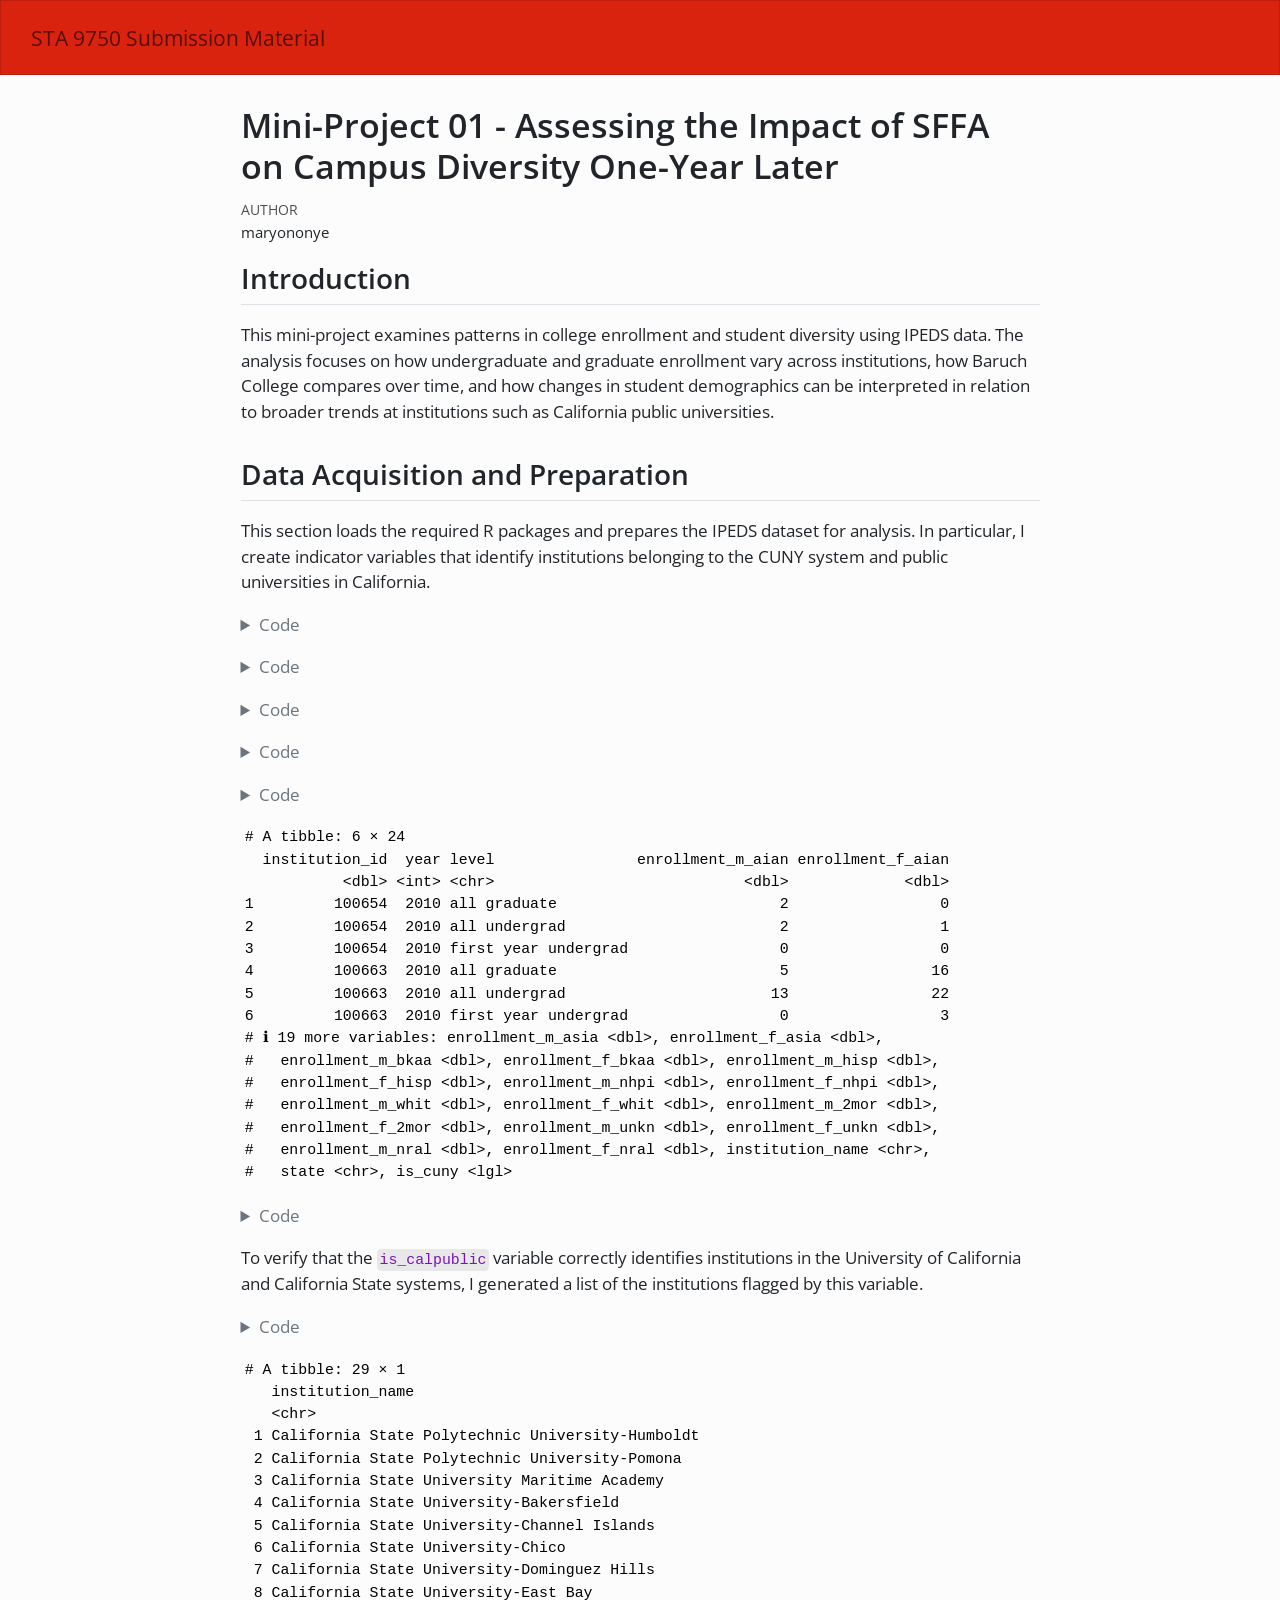
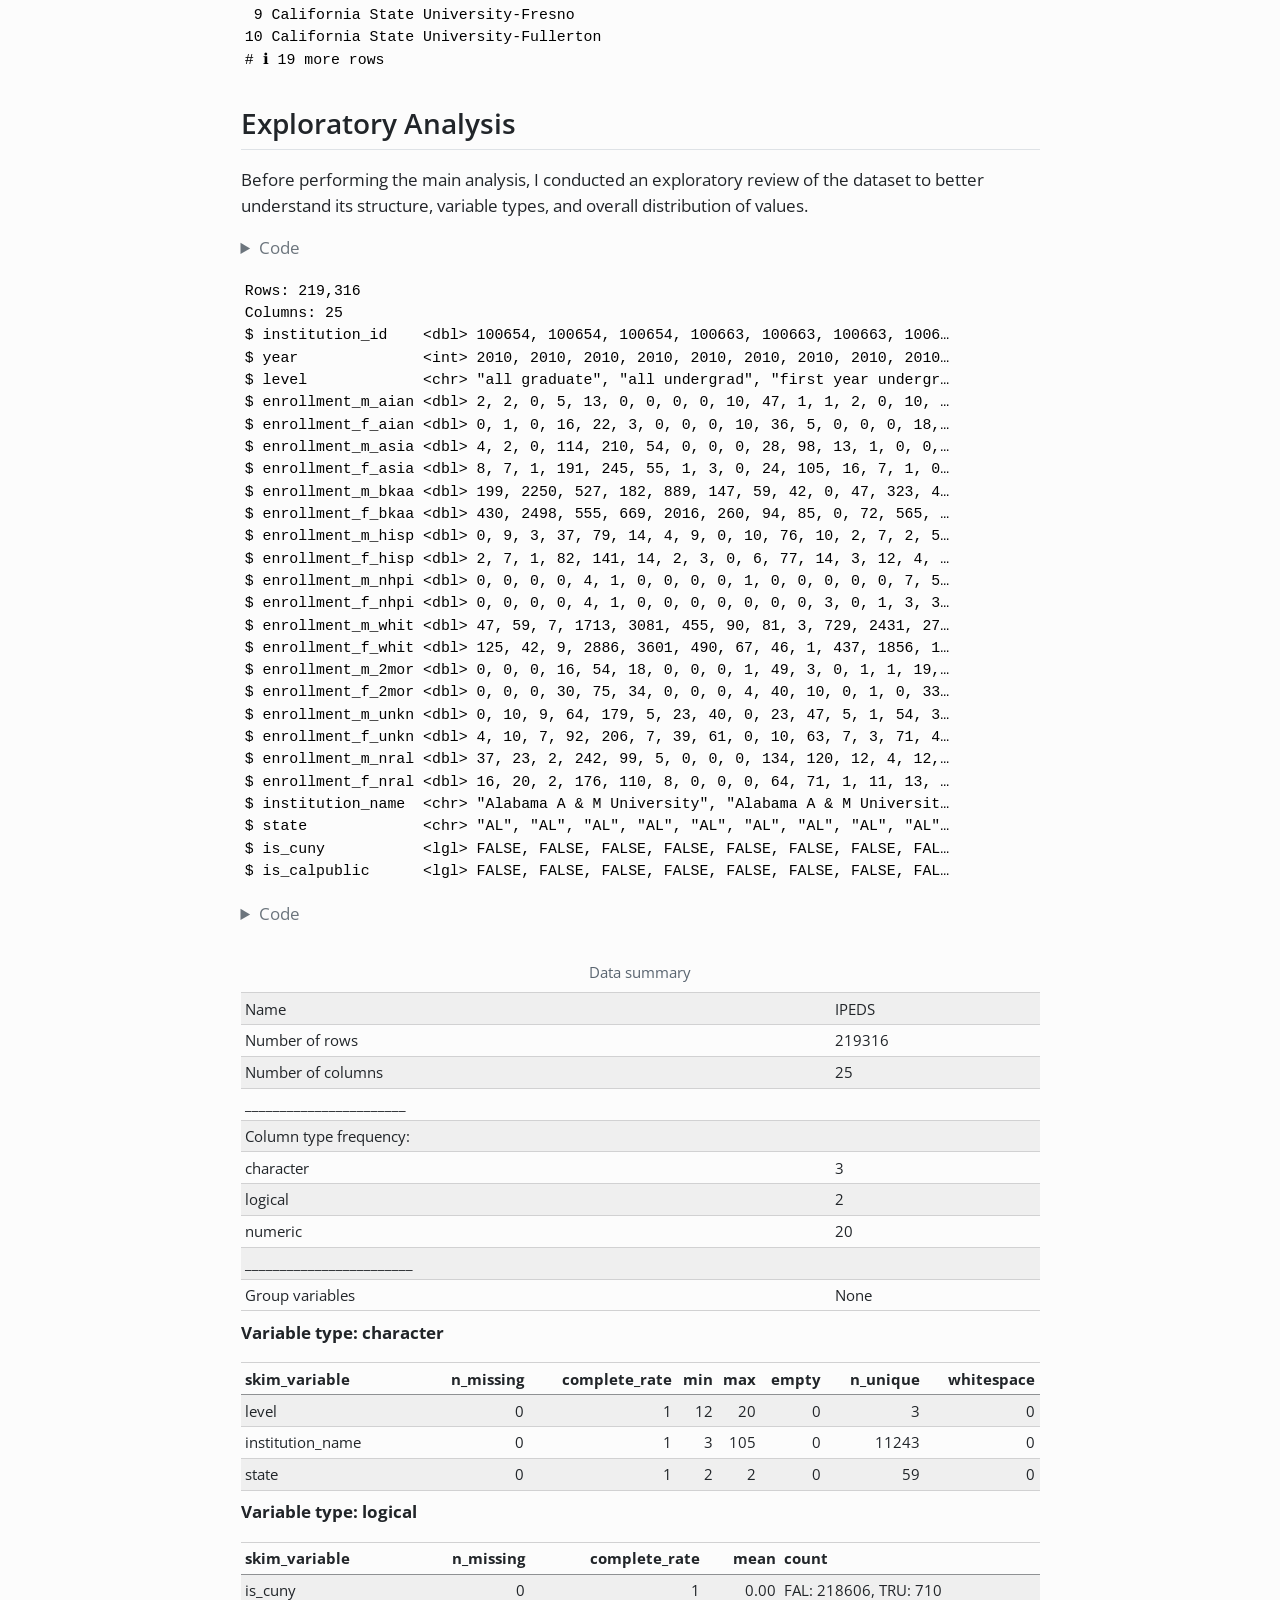
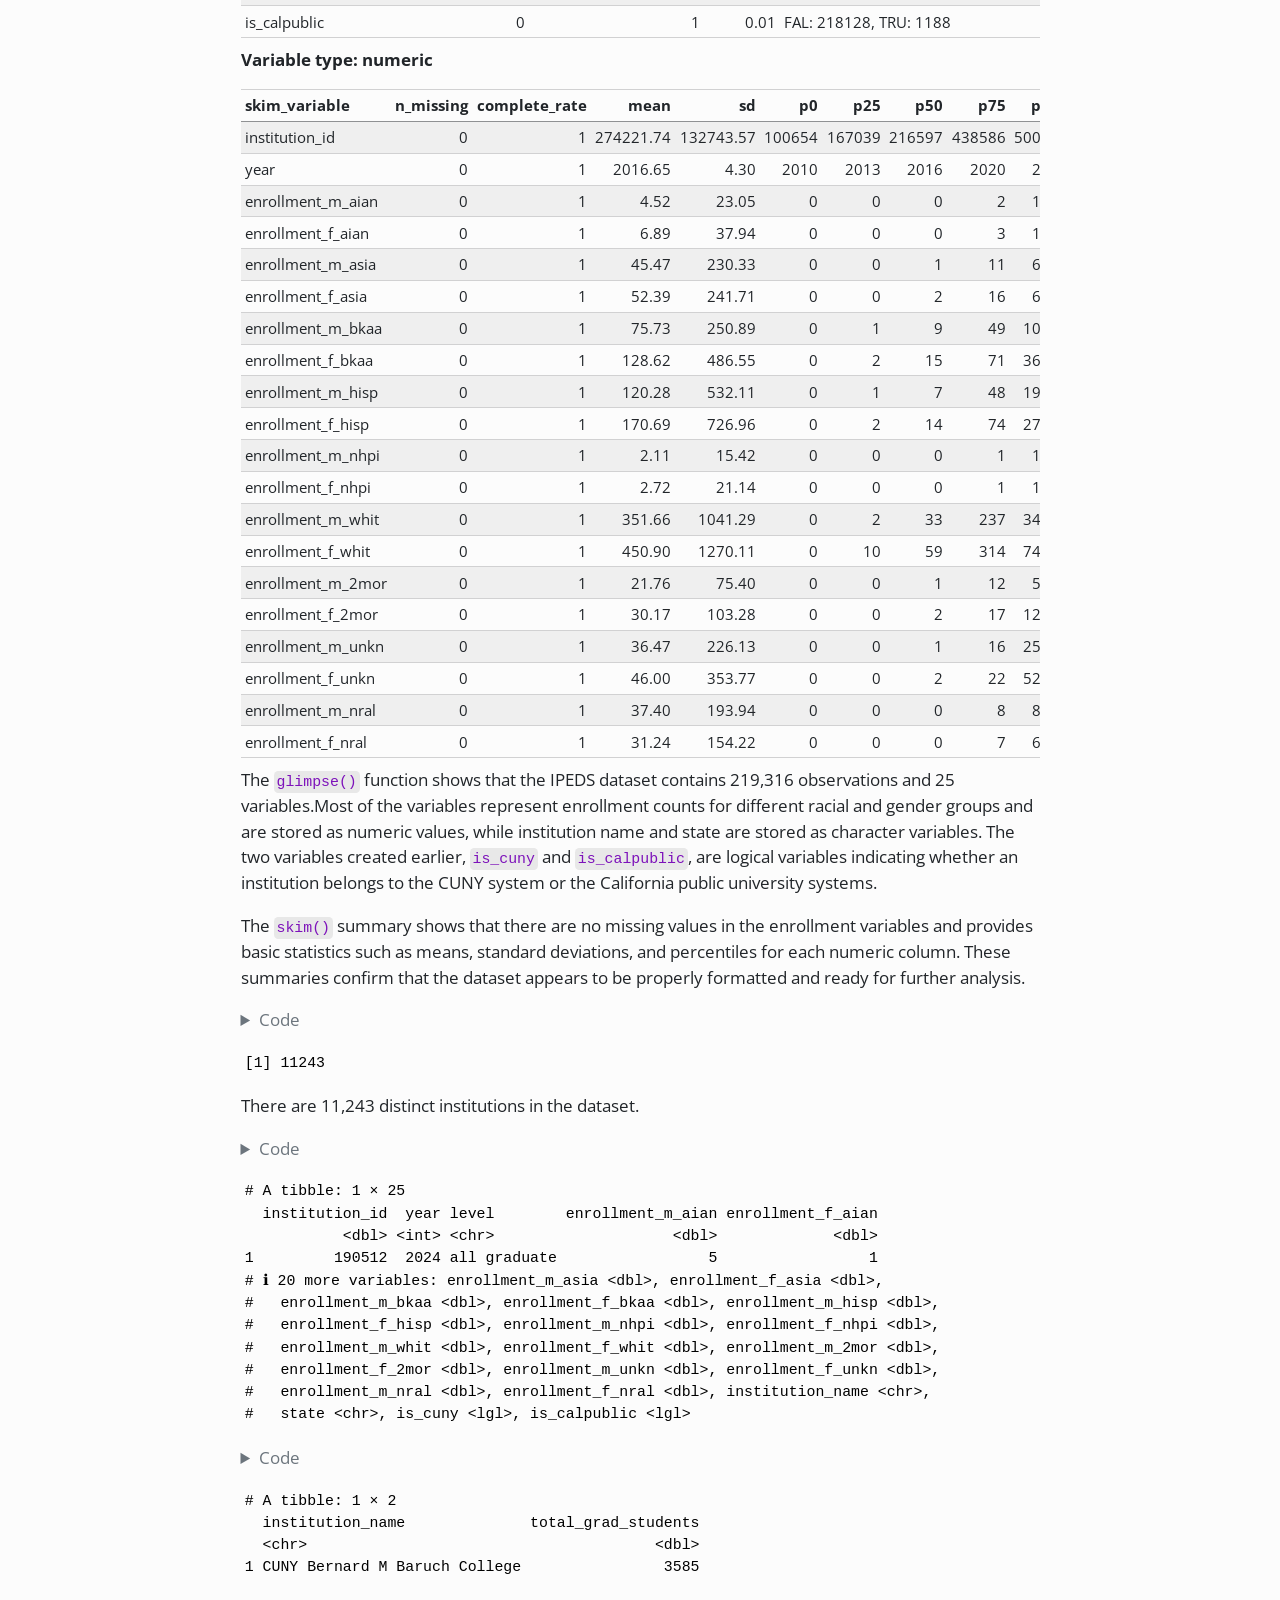
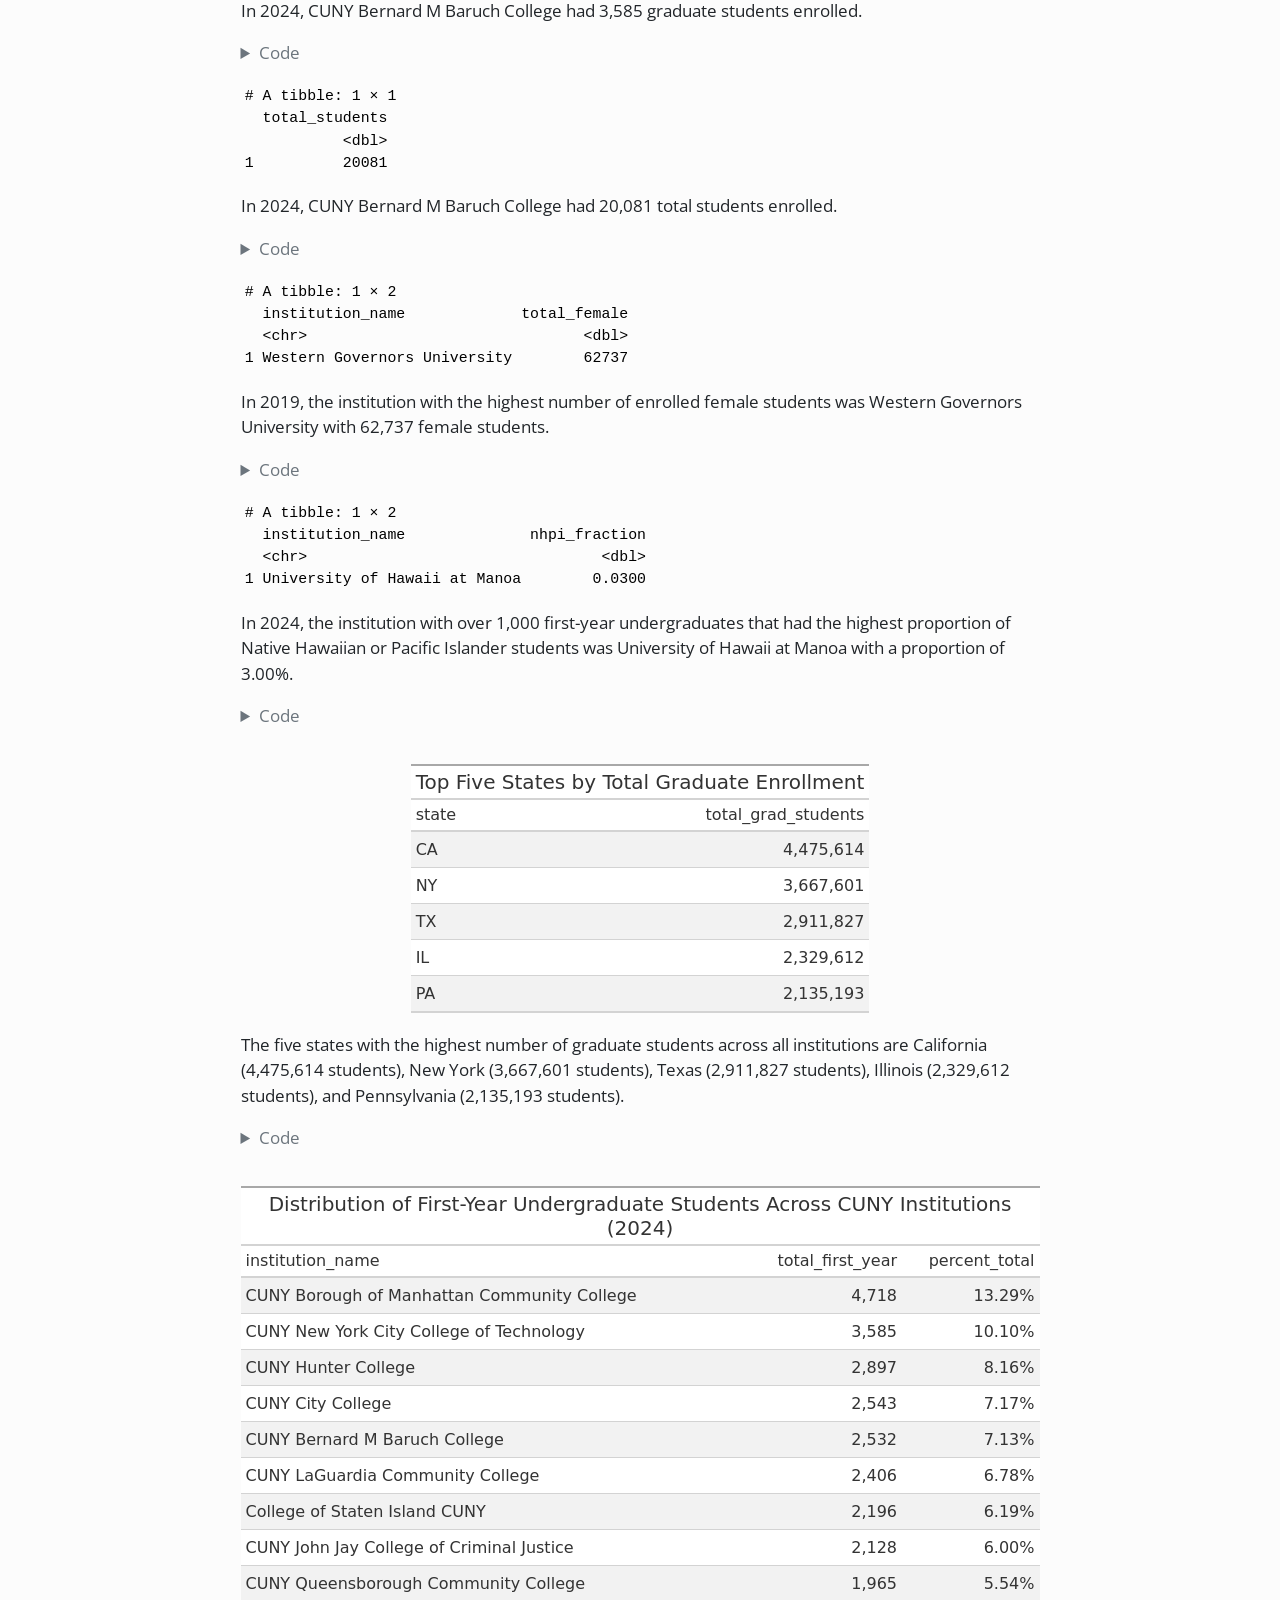
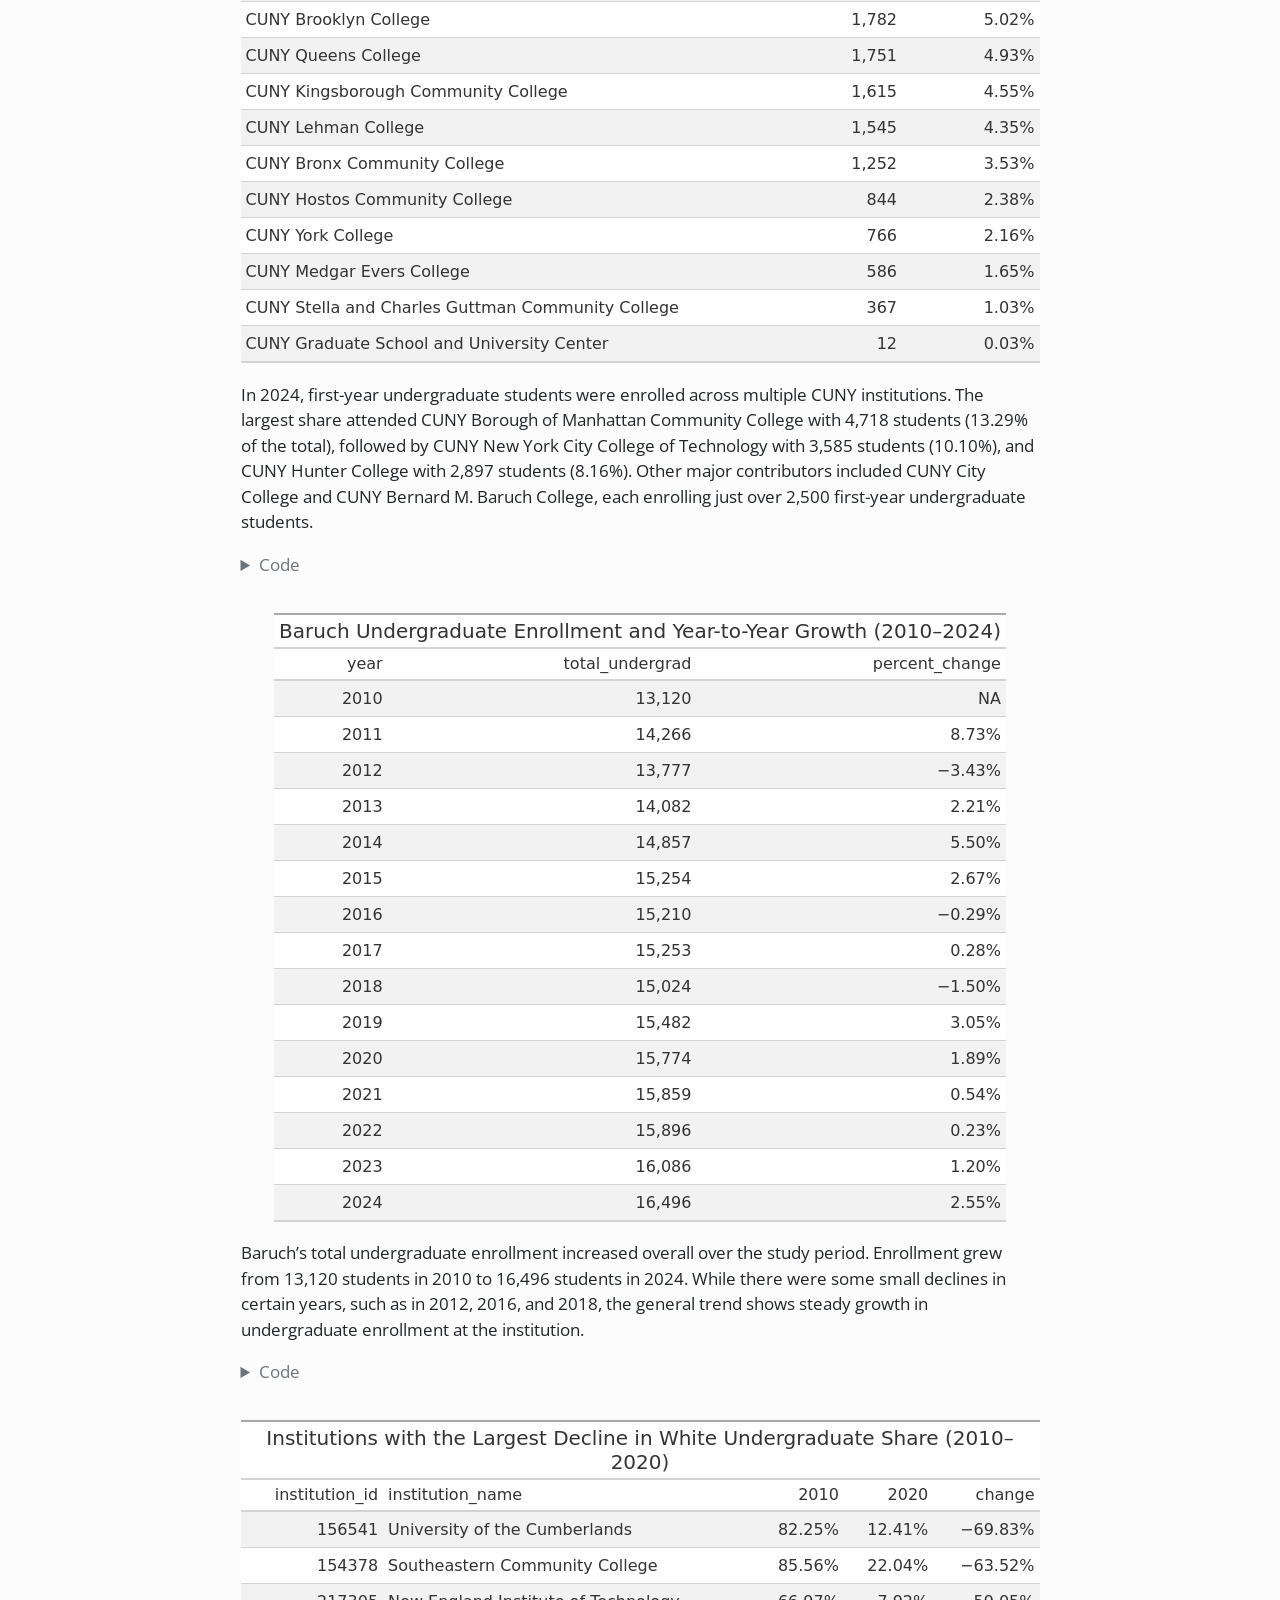
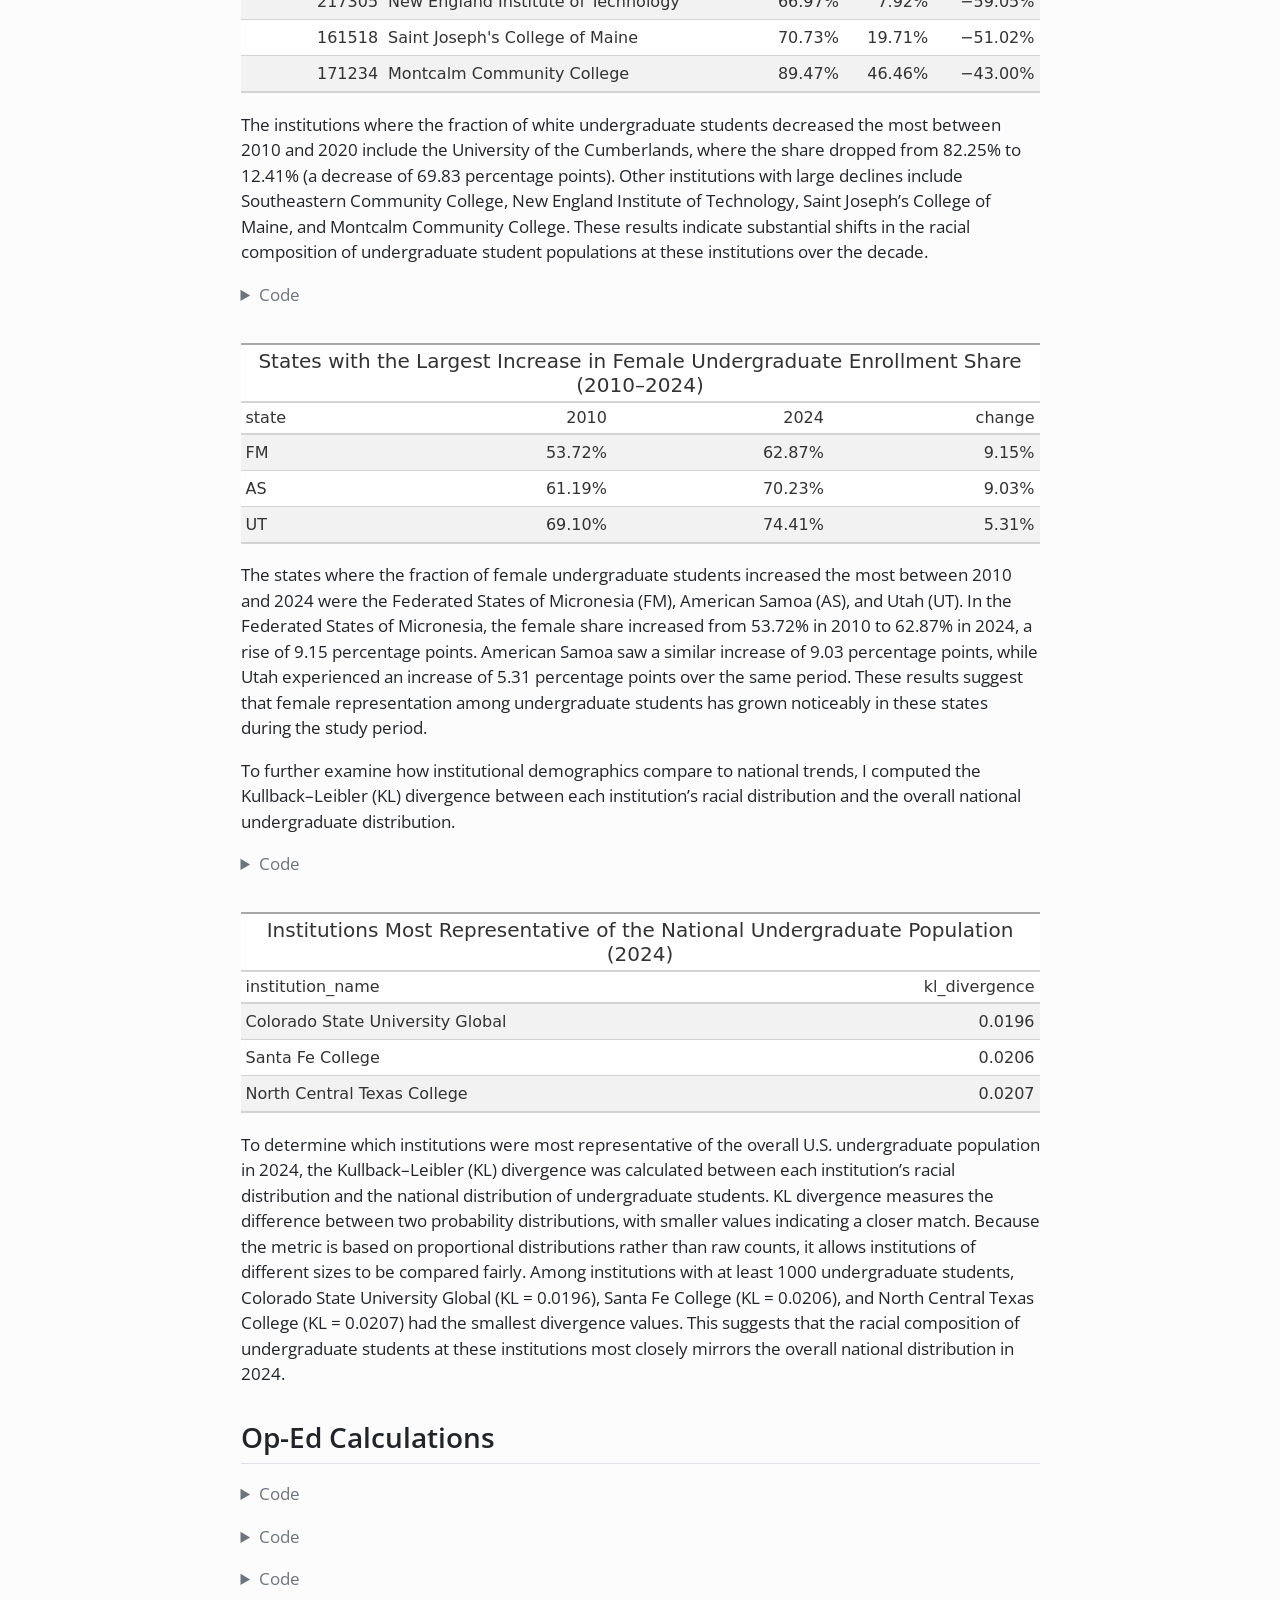
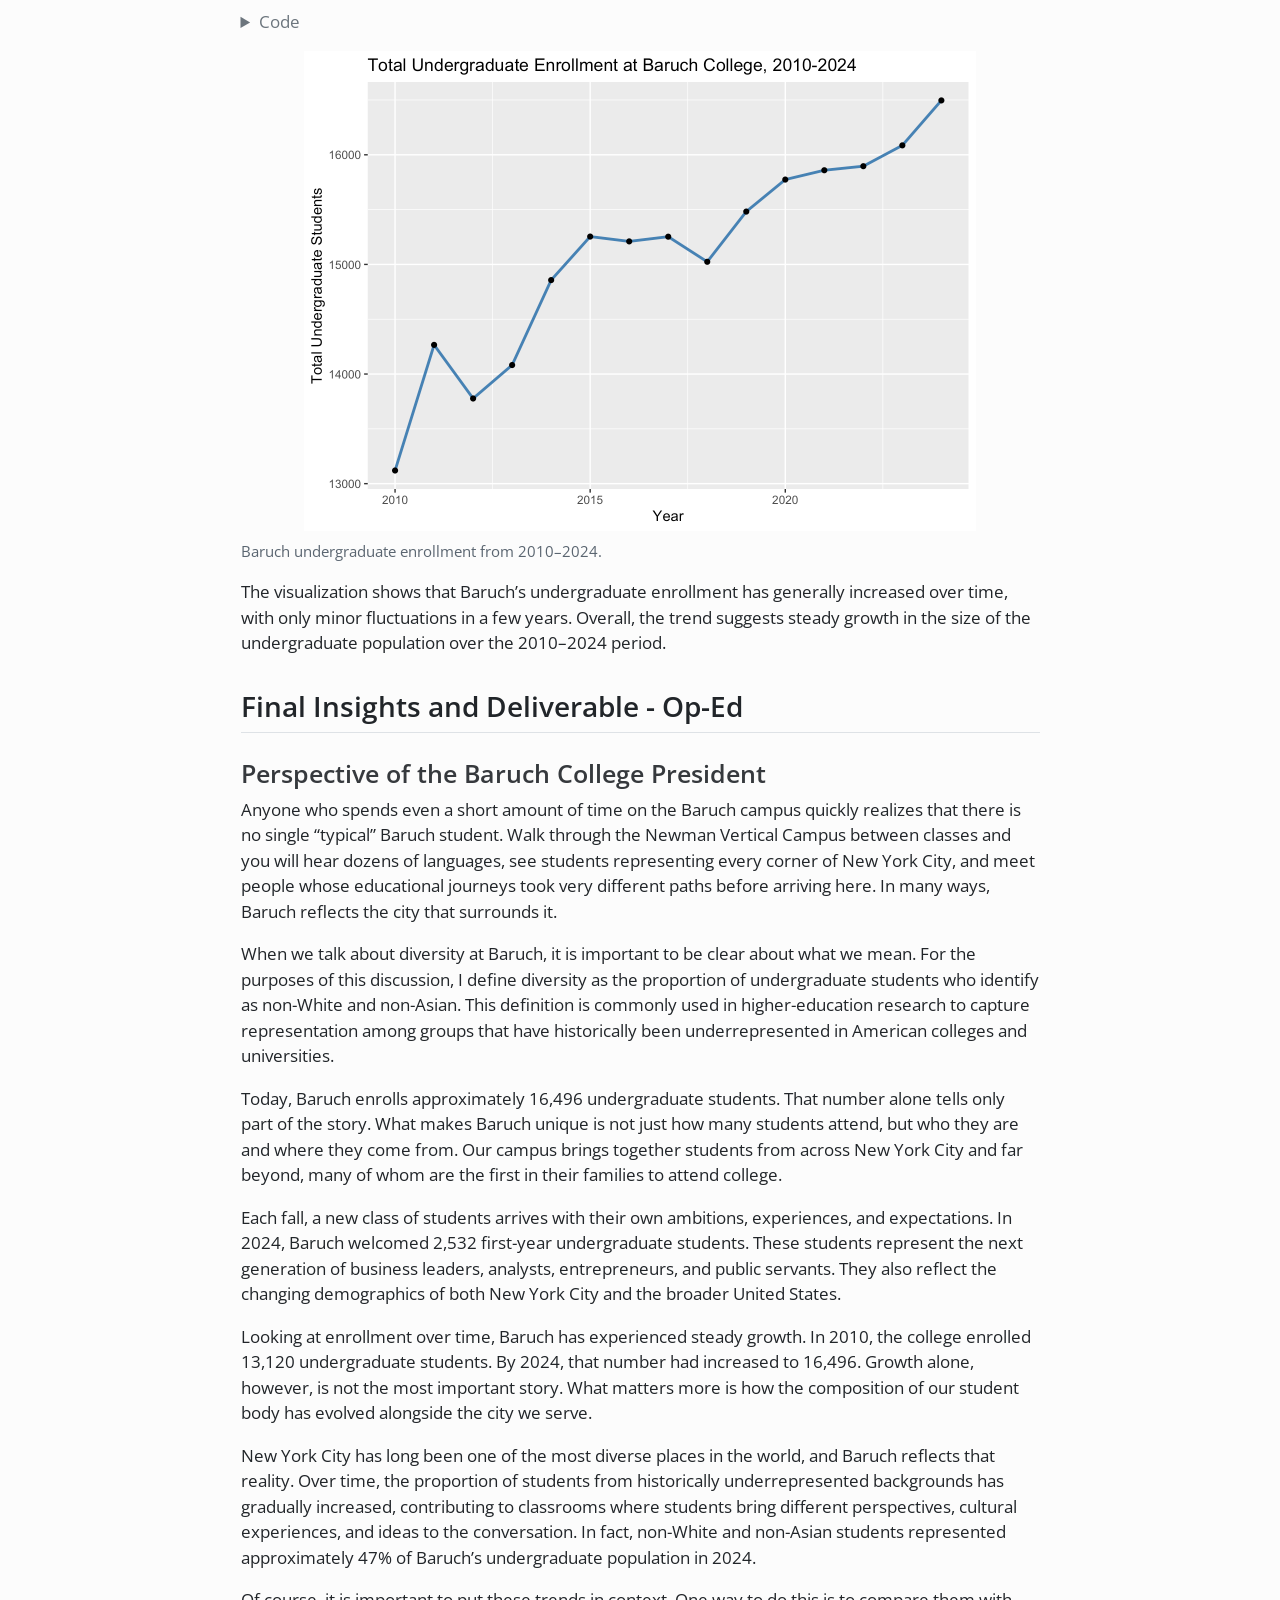
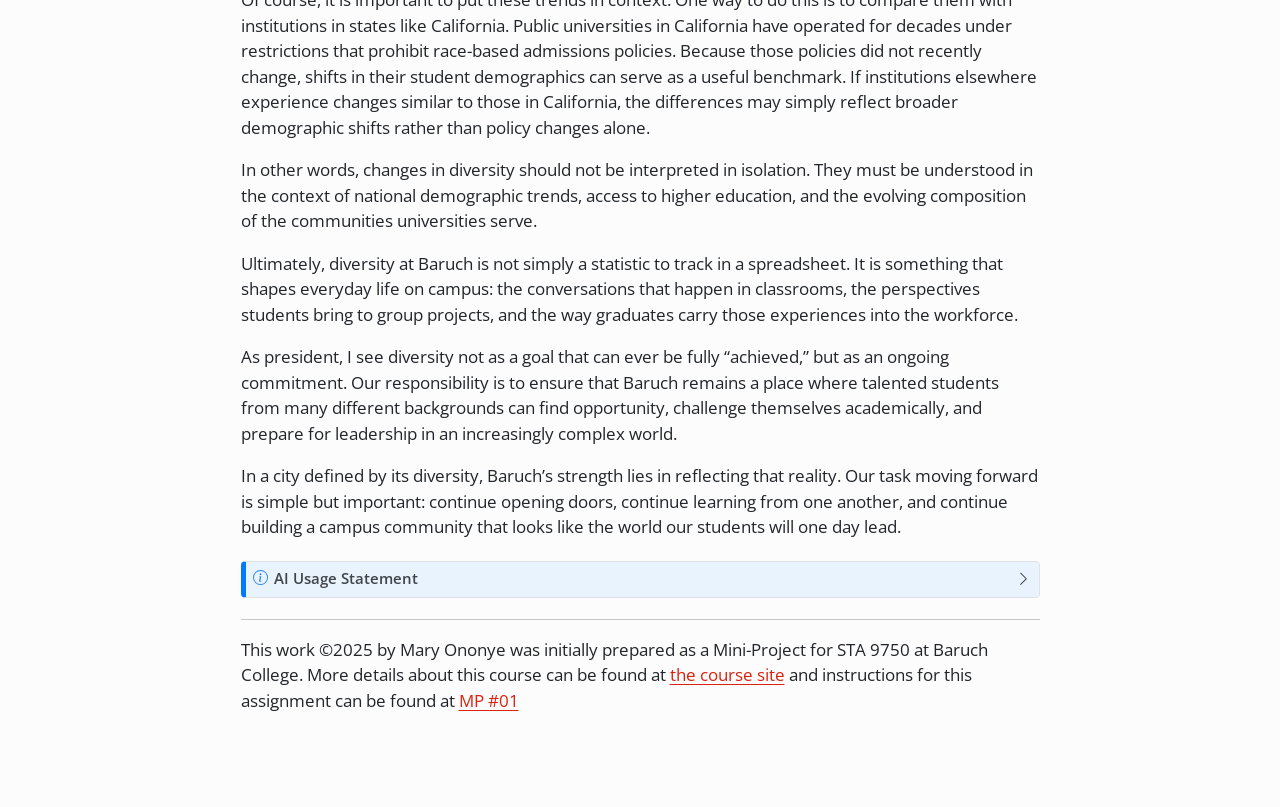
==== commit 26651118: "Update site theme and styling" ====
--- a/docs/mp01.html
+++ b/docs/mp01.html
@@ -76,7 +76,7 @@
 <link href="site_libs/quarto-html/quarto-syntax-highlighting-ed96de9b727972fe78a7b5d16c58bf87.css" rel="stylesheet" id="quarto-text-highlighting-styles">
 <script src="site_libs/bootstrap/bootstrap.min.js"></script>
 <link href="site_libs/bootstrap/bootstrap-icons.css" rel="stylesheet">
-<link href="site_libs/bootstrap/bootstrap-b9dc9ab506ba85e2388a2248a29c2c0b.min.css" rel="stylesheet" append-hash="true" id="quarto-bootstrap" data-mode="light">
+<link href="site_libs/bootstrap/bootstrap-e03f867405ce973626f9bdf0f5048389.min.css" rel="stylesheet" append-hash="true" id="quarto-bootstrap" data-mode="light">
 <script id="quarto-search-options" type="application/json">{
   "location": "navbar",
   "copy-button": false,
@@ -157,15 +157,6 @@
 </header>
 
 
-<div class="cell">
-<details class="code-fold">
-<summary>Code</summary>
-<div class="code-copy-outer-scaffold"><div class="sourceCode cell-code" id="cb1"><pre class="sourceCode r code-with-copy"><code class="sourceCode r"><span id="cb1-1"><a href="#cb1-1" aria-hidden="true" tabindex="-1"></a>knitr<span class="sc">::</span>opts_chunk<span class="sc">$</span><span class="fu">set</span>(</span>
-<span id="cb1-2"><a href="#cb1-2" aria-hidden="true" tabindex="-1"></a>  <span class="at">warning =</span> <span class="cn">FALSE</span>,</span>
-<span id="cb1-3"><a href="#cb1-3" aria-hidden="true" tabindex="-1"></a>  <span class="at">message =</span> <span class="cn">FALSE</span></span>
-<span id="cb1-4"><a href="#cb1-4" aria-hidden="true" tabindex="-1"></a>)</span></code></pre></div><button title="Copy to Clipboard" class="code-copy-button"><i class="bi"></i></button></div>
-</details>
-</div>
 <section id="introduction" class="level2">
 <h2 class="anchored" data-anchor-id="introduction">Introduction</h2>
 <p>This mini-project examines patterns in college enrollment and student diversity using IPEDS data. The analysis focuses on how undergraduate and graduate enrollment vary across institutions, how Baruch College compares over time, and how changes in student demographics can be interpreted in relation to broader trends at institutions such as California public universities.</p>
@@ -176,36 +167,36 @@
 <div class="cell">
 <details class="code-fold">
 <summary>Code</summary>
-<div class="code-copy-outer-scaffold"><div class="sourceCode cell-code" id="cb2"><pre class="sourceCode r code-with-copy"><code class="sourceCode r"><span id="cb2-1"><a href="#cb2-1" aria-hidden="true" tabindex="-1"></a><span class="fu">library</span>(tidyverse)</span>
-<span id="cb2-2"><a href="#cb2-2" aria-hidden="true" tabindex="-1"></a><span class="fu">library</span>(stringr)</span>
-<span id="cb2-3"><a href="#cb2-3" aria-hidden="true" tabindex="-1"></a><span class="fu">library</span>(skimr)</span>
-<span id="cb2-4"><a href="#cb2-4" aria-hidden="true" tabindex="-1"></a><span class="fu">library</span>(gt)</span>
-<span id="cb2-5"><a href="#cb2-5" aria-hidden="true" tabindex="-1"></a><span class="fu">library</span>(scales)</span></code></pre></div><button title="Copy to Clipboard" class="code-copy-button"><i class="bi"></i></button></div>
+<div class="code-copy-outer-scaffold"><div class="sourceCode cell-code" id="cb1"><pre class="sourceCode r code-with-copy"><code class="sourceCode r"><span id="cb1-1"><a href="#cb1-1" aria-hidden="true" tabindex="-1"></a><span class="fu">library</span>(tidyverse)</span>
+<span id="cb1-2"><a href="#cb1-2" aria-hidden="true" tabindex="-1"></a><span class="fu">library</span>(stringr)</span>
+<span id="cb1-3"><a href="#cb1-3" aria-hidden="true" tabindex="-1"></a><span class="fu">library</span>(skimr)</span>
+<span id="cb1-4"><a href="#cb1-4" aria-hidden="true" tabindex="-1"></a><span class="fu">library</span>(gt)</span>
+<span id="cb1-5"><a href="#cb1-5" aria-hidden="true" tabindex="-1"></a><span class="fu">library</span>(scales)</span></code></pre></div><button title="Copy to Clipboard" class="code-copy-button"><i class="bi"></i></button></div>
 </details>
 </div>
 <div class="cell">
 <details class="code-fold">
 <summary>Code</summary>
-<div class="code-copy-outer-scaffold"><div class="sourceCode cell-code" id="cb3"><pre class="sourceCode r code-with-copy"><code class="sourceCode r"><span id="cb3-1"><a href="#cb3-1" aria-hidden="true" tabindex="-1"></a><span class="fu">source</span>(<span class="st">"load_helpers.R"</span>)</span></code></pre></div><button title="Copy to Clipboard" class="code-copy-button"><i class="bi"></i></button></div>
+<div class="code-copy-outer-scaffold"><div class="sourceCode cell-code" id="cb2"><pre class="sourceCode r code-with-copy"><code class="sourceCode r"><span id="cb2-1"><a href="#cb2-1" aria-hidden="true" tabindex="-1"></a><span class="fu">source</span>(<span class="st">"load_helpers.R"</span>)</span></code></pre></div><button title="Copy to Clipboard" class="code-copy-button"><i class="bi"></i></button></div>
 </details>
 </div>
 <div class="cell">
 <details class="code-fold">
 <summary>Code</summary>
-<div class="code-copy-outer-scaffold"><div class="sourceCode cell-code" id="cb4"><pre class="sourceCode r code-with-copy"><code class="sourceCode r"><span id="cb4-1"><a href="#cb4-1" aria-hidden="true" tabindex="-1"></a>IPEDS <span class="ot">&lt;-</span> <span class="fu">acquire_ipeds_data</span>()</span></code></pre></div><button title="Copy to Clipboard" class="code-copy-button"><i class="bi"></i></button></div>
+<div class="code-copy-outer-scaffold"><div class="sourceCode cell-code" id="cb3"><pre class="sourceCode r code-with-copy"><code class="sourceCode r"><span id="cb3-1"><a href="#cb3-1" aria-hidden="true" tabindex="-1"></a>IPEDS <span class="ot">&lt;-</span> <span class="fu">acquire_ipeds_data</span>()</span></code></pre></div><button title="Copy to Clipboard" class="code-copy-button"><i class="bi"></i></button></div>
 </details>
 </div>
 <div class="cell">
 <details class="code-fold">
 <summary>Code</summary>
-<div class="code-copy-outer-scaffold"><div class="sourceCode cell-code" id="cb5"><pre class="sourceCode r code-with-copy"><code class="sourceCode r"><span id="cb5-1"><a href="#cb5-1" aria-hidden="true" tabindex="-1"></a>IPEDS <span class="ot">&lt;-</span> IPEDS <span class="sc">|&gt;</span></span>
-<span id="cb5-2"><a href="#cb5-2" aria-hidden="true" tabindex="-1"></a>  <span class="fu">mutate</span>(<span class="at">is_cuny =</span> <span class="fu">str_detect</span>(institution_name, <span class="st">"CUNY"</span>))</span></code></pre></div><button title="Copy to Clipboard" class="code-copy-button"><i class="bi"></i></button></div>
+<div class="code-copy-outer-scaffold"><div class="sourceCode cell-code" id="cb4"><pre class="sourceCode r code-with-copy"><code class="sourceCode r"><span id="cb4-1"><a href="#cb4-1" aria-hidden="true" tabindex="-1"></a>IPEDS <span class="ot">&lt;-</span> IPEDS <span class="sc">|&gt;</span></span>
+<span id="cb4-2"><a href="#cb4-2" aria-hidden="true" tabindex="-1"></a>  <span class="fu">mutate</span>(<span class="at">is_cuny =</span> <span class="fu">str_detect</span>(institution_name, <span class="st">"CUNY"</span>))</span></code></pre></div><button title="Copy to Clipboard" class="code-copy-button"><i class="bi"></i></button></div>
 </details>
 </div>
 <div class="cell">
 <details class="code-fold">
 <summary>Code</summary>
-<div class="code-copy-outer-scaffold"><div class="sourceCode cell-code" id="cb6"><pre class="sourceCode r code-with-copy"><code class="sourceCode r"><span id="cb6-1"><a href="#cb6-1" aria-hidden="true" tabindex="-1"></a><span class="fu">head</span>(IPEDS)</span></code></pre></div><button title="Copy to Clipboard" class="code-copy-button"><i class="bi"></i></button></div>
+<div class="code-copy-outer-scaffold"><div class="sourceCode cell-code" id="cb5"><pre class="sourceCode r code-with-copy"><code class="sourceCode r"><span id="cb5-1"><a href="#cb5-1" aria-hidden="true" tabindex="-1"></a><span class="fu">head</span>(IPEDS)</span></code></pre></div><button title="Copy to Clipboard" class="code-copy-button"><i class="bi"></i></button></div>
 </details>
 <div class="cell-output cell-output-stdout">
 <pre><code># A tibble: 6 × 24
@@ -229,22 +220,22 @@
 <div class="cell">
 <details class="code-fold">
 <summary>Code</summary>
-<div class="code-copy-outer-scaffold"><div class="sourceCode cell-code" id="cb8"><pre class="sourceCode r code-with-copy"><code class="sourceCode r"><span id="cb8-1"><a href="#cb8-1" aria-hidden="true" tabindex="-1"></a>IPEDS <span class="ot">&lt;-</span> IPEDS <span class="sc">|&gt;</span></span>
-<span id="cb8-2"><a href="#cb8-2" aria-hidden="true" tabindex="-1"></a>  <span class="fu">mutate</span>(</span>
-<span id="cb8-3"><a href="#cb8-3" aria-hidden="true" tabindex="-1"></a>    <span class="at">is_calpublic =</span></span>
-<span id="cb8-4"><a href="#cb8-4" aria-hidden="true" tabindex="-1"></a>      <span class="fu">str_detect</span>(institution_name, <span class="st">"University of California-"</span>) <span class="sc">|</span></span>
-<span id="cb8-5"><a href="#cb8-5" aria-hidden="true" tabindex="-1"></a>      <span class="fu">str_detect</span>(institution_name, <span class="st">"California State"</span>)</span>
-<span id="cb8-6"><a href="#cb8-6" aria-hidden="true" tabindex="-1"></a>  )</span></code></pre></div><button title="Copy to Clipboard" class="code-copy-button"><i class="bi"></i></button></div>
+<div class="code-copy-outer-scaffold"><div class="sourceCode cell-code" id="cb7"><pre class="sourceCode r code-with-copy"><code class="sourceCode r"><span id="cb7-1"><a href="#cb7-1" aria-hidden="true" tabindex="-1"></a>IPEDS <span class="ot">&lt;-</span> IPEDS <span class="sc">|&gt;</span></span>
+<span id="cb7-2"><a href="#cb7-2" aria-hidden="true" tabindex="-1"></a>  <span class="fu">mutate</span>(</span>
+<span id="cb7-3"><a href="#cb7-3" aria-hidden="true" tabindex="-1"></a>    <span class="at">is_calpublic =</span></span>
+<span id="cb7-4"><a href="#cb7-4" aria-hidden="true" tabindex="-1"></a>      <span class="fu">str_detect</span>(institution_name, <span class="st">"University of California-"</span>) <span class="sc">|</span></span>
+<span id="cb7-5"><a href="#cb7-5" aria-hidden="true" tabindex="-1"></a>      <span class="fu">str_detect</span>(institution_name, <span class="st">"California State"</span>)</span>
+<span id="cb7-6"><a href="#cb7-6" aria-hidden="true" tabindex="-1"></a>  )</span></code></pre></div><button title="Copy to Clipboard" class="code-copy-button"><i class="bi"></i></button></div>
 </details>
 </div>
 <p>To verify that the <code>is_calpublic</code> variable correctly identifies institutions in the University of California and California State systems, I generated a list of the institutions flagged by this variable.</p>
 <div class="cell">
 <details class="code-fold">
 <summary>Code</summary>
-<div class="code-copy-outer-scaffold"><div class="sourceCode cell-code" id="cb9"><pre class="sourceCode r code-with-copy"><code class="sourceCode r"><span id="cb9-1"><a href="#cb9-1" aria-hidden="true" tabindex="-1"></a>IPEDS <span class="sc">|&gt;</span></span>
-<span id="cb9-2"><a href="#cb9-2" aria-hidden="true" tabindex="-1"></a>  <span class="fu">filter</span>(is_calpublic) <span class="sc">|&gt;</span></span>
-<span id="cb9-3"><a href="#cb9-3" aria-hidden="true" tabindex="-1"></a>  <span class="fu">distinct</span>(institution_name) <span class="sc">|&gt;</span></span>
-<span id="cb9-4"><a href="#cb9-4" aria-hidden="true" tabindex="-1"></a>  <span class="fu">arrange</span>(institution_name)</span></code></pre></div><button title="Copy to Clipboard" class="code-copy-button"><i class="bi"></i></button></div>
+<div class="code-copy-outer-scaffold"><div class="sourceCode cell-code" id="cb8"><pre class="sourceCode r code-with-copy"><code class="sourceCode r"><span id="cb8-1"><a href="#cb8-1" aria-hidden="true" tabindex="-1"></a>IPEDS <span class="sc">|&gt;</span></span>
+<span id="cb8-2"><a href="#cb8-2" aria-hidden="true" tabindex="-1"></a>  <span class="fu">filter</span>(is_calpublic) <span class="sc">|&gt;</span></span>
+<span id="cb8-3"><a href="#cb8-3" aria-hidden="true" tabindex="-1"></a>  <span class="fu">distinct</span>(institution_name) <span class="sc">|&gt;</span></span>
+<span id="cb8-4"><a href="#cb8-4" aria-hidden="true" tabindex="-1"></a>  <span class="fu">arrange</span>(institution_name)</span></code></pre></div><button title="Copy to Clipboard" class="code-copy-button"><i class="bi"></i></button></div>
 </details>
 <div class="cell-output cell-output-stdout">
 <pre><code># A tibble: 29 × 1
@@ -270,7 +261,7 @@
 <div class="cell">
 <details class="code-fold">
 <summary>Code</summary>
-<div class="code-copy-outer-scaffold"><div class="sourceCode cell-code" id="cb11"><pre class="sourceCode r code-with-copy"><code class="sourceCode r"><span id="cb11-1"><a href="#cb11-1" aria-hidden="true" tabindex="-1"></a><span class="fu">glimpse</span>(IPEDS)</span></code></pre></div><button title="Copy to Clipboard" class="code-copy-button"><i class="bi"></i></button></div>
+<div class="code-copy-outer-scaffold"><div class="sourceCode cell-code" id="cb10"><pre class="sourceCode r code-with-copy"><code class="sourceCode r"><span id="cb10-1"><a href="#cb10-1" aria-hidden="true" tabindex="-1"></a><span class="fu">glimpse</span>(IPEDS)</span></code></pre></div><button title="Copy to Clipboard" class="code-copy-button"><i class="bi"></i></button></div>
 </details>
 <div class="cell-output cell-output-stdout">
 <pre><code>Rows: 219,316
@@ -305,7 +296,7 @@
 <div class="cell">
 <details class="code-fold">
 <summary>Code</summary>
-<div class="code-copy-outer-scaffold"><div class="sourceCode cell-code" id="cb13"><pre class="sourceCode r code-with-copy"><code class="sourceCode r"><span id="cb13-1"><a href="#cb13-1" aria-hidden="true" tabindex="-1"></a><span class="fu">skim</span>(IPEDS)</span></code></pre></div><button title="Copy to Clipboard" class="code-copy-button"><i class="bi"></i></button></div>
+<div class="code-copy-outer-scaffold"><div class="sourceCode cell-code" id="cb12"><pre class="sourceCode r code-with-copy"><code class="sourceCode r"><span id="cb12-1"><a href="#cb12-1" aria-hidden="true" tabindex="-1"></a><span class="fu">skim</span>(IPEDS)</span></code></pre></div><button title="Copy to Clipboard" class="code-copy-button"><i class="bi"></i></button></div>
 </details>
 <div class="cell-output-display">
 <table class="caption-top table table-sm table-striped small">
@@ -738,9 +729,9 @@
 <div class="cell">
 <details class="code-fold">
 <summary>Code</summary>
-<div class="code-copy-outer-scaffold"><div class="sourceCode cell-code" id="cb14"><pre class="sourceCode r code-with-copy"><code class="sourceCode r"><span id="cb14-1"><a href="#cb14-1" aria-hidden="true" tabindex="-1"></a>IPEDS <span class="sc">|&gt;</span> </span>
-<span id="cb14-2"><a href="#cb14-2" aria-hidden="true" tabindex="-1"></a>  <span class="fu">distinct</span>(institution_name) <span class="sc">|&gt;</span> </span>
-<span id="cb14-3"><a href="#cb14-3" aria-hidden="true" tabindex="-1"></a>  <span class="fu">nrow</span>()</span></code></pre></div><button title="Copy to Clipboard" class="code-copy-button"><i class="bi"></i></button></div>
+<div class="code-copy-outer-scaffold"><div class="sourceCode cell-code" id="cb13"><pre class="sourceCode r code-with-copy"><code class="sourceCode r"><span id="cb13-1"><a href="#cb13-1" aria-hidden="true" tabindex="-1"></a>IPEDS <span class="sc">|&gt;</span> </span>
+<span id="cb13-2"><a href="#cb13-2" aria-hidden="true" tabindex="-1"></a>  <span class="fu">distinct</span>(institution_name) <span class="sc">|&gt;</span> </span>
+<span id="cb13-3"><a href="#cb13-3" aria-hidden="true" tabindex="-1"></a>  <span class="fu">nrow</span>()</span></code></pre></div><button title="Copy to Clipboard" class="code-copy-button"><i class="bi"></i></button></div>
 </details>
 <div class="cell-output cell-output-stdout">
 <pre><code>[1] 11243</code></pre>
@@ -750,12 +741,12 @@
 <div class="cell">
 <details class="code-fold">
 <summary>Code</summary>
-<div class="code-copy-outer-scaffold"><div class="sourceCode cell-code" id="cb16"><pre class="sourceCode r code-with-copy"><code class="sourceCode r"><span id="cb16-1"><a href="#cb16-1" aria-hidden="true" tabindex="-1"></a>IPEDS <span class="sc">|&gt;</span></span>
-<span id="cb16-2"><a href="#cb16-2" aria-hidden="true" tabindex="-1"></a>  <span class="fu">filter</span>(</span>
-<span id="cb16-3"><a href="#cb16-3" aria-hidden="true" tabindex="-1"></a>    <span class="fu">str_detect</span>(institution_name, <span class="st">"Baruch"</span>),</span>
-<span id="cb16-4"><a href="#cb16-4" aria-hidden="true" tabindex="-1"></a>    year <span class="sc">==</span> <span class="dv">2024</span>,</span>
-<span id="cb16-5"><a href="#cb16-5" aria-hidden="true" tabindex="-1"></a>    level <span class="sc">==</span> <span class="st">"all graduate"</span></span>
-<span id="cb16-6"><a href="#cb16-6" aria-hidden="true" tabindex="-1"></a>  )</span></code></pre></div><button title="Copy to Clipboard" class="code-copy-button"><i class="bi"></i></button></div>
+<div class="code-copy-outer-scaffold"><div class="sourceCode cell-code" id="cb15"><pre class="sourceCode r code-with-copy"><code class="sourceCode r"><span id="cb15-1"><a href="#cb15-1" aria-hidden="true" tabindex="-1"></a>IPEDS <span class="sc">|&gt;</span></span>
+<span id="cb15-2"><a href="#cb15-2" aria-hidden="true" tabindex="-1"></a>  <span class="fu">filter</span>(</span>
+<span id="cb15-3"><a href="#cb15-3" aria-hidden="true" tabindex="-1"></a>    <span class="fu">str_detect</span>(institution_name, <span class="st">"Baruch"</span>),</span>
+<span id="cb15-4"><a href="#cb15-4" aria-hidden="true" tabindex="-1"></a>    year <span class="sc">==</span> <span class="dv">2024</span>,</span>
+<span id="cb15-5"><a href="#cb15-5" aria-hidden="true" tabindex="-1"></a>    level <span class="sc">==</span> <span class="st">"all graduate"</span></span>
+<span id="cb15-6"><a href="#cb15-6" aria-hidden="true" tabindex="-1"></a>  )</span></code></pre></div><button title="Copy to Clipboard" class="code-copy-button"><i class="bi"></i></button></div>
 </details>
 <div class="cell-output cell-output-stdout">
 <pre><code># A tibble: 1 × 25
@@ -774,14 +765,14 @@
 <div class="cell">
 <details class="code-fold">
 <summary>Code</summary>
-<div class="code-copy-outer-scaffold"><div class="sourceCode cell-code" id="cb18"><pre class="sourceCode r code-with-copy"><code class="sourceCode r"><span id="cb18-1"><a href="#cb18-1" aria-hidden="true" tabindex="-1"></a>IPEDS <span class="sc">|&gt;</span></span>
-<span id="cb18-2"><a href="#cb18-2" aria-hidden="true" tabindex="-1"></a>  <span class="fu">filter</span>(</span>
-<span id="cb18-3"><a href="#cb18-3" aria-hidden="true" tabindex="-1"></a>    <span class="fu">str_detect</span>(institution_name, <span class="st">"Baruch"</span>),</span>
-<span id="cb18-4"><a href="#cb18-4" aria-hidden="true" tabindex="-1"></a>    year <span class="sc">==</span> <span class="dv">2024</span>,</span>
-<span id="cb18-5"><a href="#cb18-5" aria-hidden="true" tabindex="-1"></a>    level <span class="sc">==</span> <span class="st">"all graduate"</span></span>
-<span id="cb18-6"><a href="#cb18-6" aria-hidden="true" tabindex="-1"></a>  ) <span class="sc">|&gt;</span></span>
-<span id="cb18-7"><a href="#cb18-7" aria-hidden="true" tabindex="-1"></a>  <span class="fu">mutate</span>(<span class="at">total_grad_students =</span> <span class="fu">rowSums</span>(<span class="fu">across</span>(<span class="fu">starts_with</span>(<span class="st">"enrollment"</span>)))) <span class="sc">|&gt;</span></span>
-<span id="cb18-8"><a href="#cb18-8" aria-hidden="true" tabindex="-1"></a>  <span class="fu">select</span>(institution_name, total_grad_students)</span></code></pre></div><button title="Copy to Clipboard" class="code-copy-button"><i class="bi"></i></button></div>
+<div class="code-copy-outer-scaffold"><div class="sourceCode cell-code" id="cb17"><pre class="sourceCode r code-with-copy"><code class="sourceCode r"><span id="cb17-1"><a href="#cb17-1" aria-hidden="true" tabindex="-1"></a>IPEDS <span class="sc">|&gt;</span></span>
+<span id="cb17-2"><a href="#cb17-2" aria-hidden="true" tabindex="-1"></a>  <span class="fu">filter</span>(</span>
+<span id="cb17-3"><a href="#cb17-3" aria-hidden="true" tabindex="-1"></a>    <span class="fu">str_detect</span>(institution_name, <span class="st">"Baruch"</span>),</span>
+<span id="cb17-4"><a href="#cb17-4" aria-hidden="true" tabindex="-1"></a>    year <span class="sc">==</span> <span class="dv">2024</span>,</span>
+<span id="cb17-5"><a href="#cb17-5" aria-hidden="true" tabindex="-1"></a>    level <span class="sc">==</span> <span class="st">"all graduate"</span></span>
+<span id="cb17-6"><a href="#cb17-6" aria-hidden="true" tabindex="-1"></a>  ) <span class="sc">|&gt;</span></span>
+<span id="cb17-7"><a href="#cb17-7" aria-hidden="true" tabindex="-1"></a>  <span class="fu">mutate</span>(<span class="at">total_grad_students =</span> <span class="fu">rowSums</span>(<span class="fu">across</span>(<span class="fu">starts_with</span>(<span class="st">"enrollment"</span>)))) <span class="sc">|&gt;</span></span>
+<span id="cb17-8"><a href="#cb17-8" aria-hidden="true" tabindex="-1"></a>  <span class="fu">select</span>(institution_name, total_grad_students)</span></code></pre></div><button title="Copy to Clipboard" class="code-copy-button"><i class="bi"></i></button></div>
 </details>
 <div class="cell-output cell-output-stdout">
 <pre><code># A tibble: 1 × 2
@@ -794,14 +785,14 @@
 <div class="cell">
 <details class="code-fold">
 <summary>Code</summary>
-<div class="code-copy-outer-scaffold"><div class="sourceCode cell-code" id="cb20"><pre class="sourceCode r code-with-copy"><code class="sourceCode r"><span id="cb20-1"><a href="#cb20-1" aria-hidden="true" tabindex="-1"></a>IPEDS <span class="sc">|&gt;</span></span>
-<span id="cb20-2"><a href="#cb20-2" aria-hidden="true" tabindex="-1"></a>  <span class="fu">filter</span>(</span>
-<span id="cb20-3"><a href="#cb20-3" aria-hidden="true" tabindex="-1"></a>    <span class="fu">str_detect</span>(institution_name, <span class="st">"Baruch"</span>),</span>
-<span id="cb20-4"><a href="#cb20-4" aria-hidden="true" tabindex="-1"></a>    year <span class="sc">==</span> <span class="dv">2024</span>,</span>
-<span id="cb20-5"><a href="#cb20-5" aria-hidden="true" tabindex="-1"></a>    level <span class="sc">%in%</span> <span class="fu">c</span>(<span class="st">"all graduate"</span>, <span class="st">"all undergrad"</span>)</span>
-<span id="cb20-6"><a href="#cb20-6" aria-hidden="true" tabindex="-1"></a>  ) <span class="sc">|&gt;</span></span>
-<span id="cb20-7"><a href="#cb20-7" aria-hidden="true" tabindex="-1"></a>  <span class="fu">mutate</span>(<span class="at">total_students =</span> <span class="fu">rowSums</span>(<span class="fu">across</span>(<span class="fu">starts_with</span>(<span class="st">"enrollment"</span>)))) <span class="sc">|&gt;</span></span>
-<span id="cb20-8"><a href="#cb20-8" aria-hidden="true" tabindex="-1"></a>  <span class="fu">summarise</span>(<span class="at">total_students =</span> <span class="fu">sum</span>(total_students))</span></code></pre></div><button title="Copy to Clipboard" class="code-copy-button"><i class="bi"></i></button></div>
+<div class="code-copy-outer-scaffold"><div class="sourceCode cell-code" id="cb19"><pre class="sourceCode r code-with-copy"><code class="sourceCode r"><span id="cb19-1"><a href="#cb19-1" aria-hidden="true" tabindex="-1"></a>IPEDS <span class="sc">|&gt;</span></span>
+<span id="cb19-2"><a href="#cb19-2" aria-hidden="true" tabindex="-1"></a>  <span class="fu">filter</span>(</span>
+<span id="cb19-3"><a href="#cb19-3" aria-hidden="true" tabindex="-1"></a>    <span class="fu">str_detect</span>(institution_name, <span class="st">"Baruch"</span>),</span>
+<span id="cb19-4"><a href="#cb19-4" aria-hidden="true" tabindex="-1"></a>    year <span class="sc">==</span> <span class="dv">2024</span>,</span>
+<span id="cb19-5"><a href="#cb19-5" aria-hidden="true" tabindex="-1"></a>    level <span class="sc">%in%</span> <span class="fu">c</span>(<span class="st">"all graduate"</span>, <span class="st">"all undergrad"</span>)</span>
+<span id="cb19-6"><a href="#cb19-6" aria-hidden="true" tabindex="-1"></a>  ) <span class="sc">|&gt;</span></span>
+<span id="cb19-7"><a href="#cb19-7" aria-hidden="true" tabindex="-1"></a>  <span class="fu">mutate</span>(<span class="at">total_students =</span> <span class="fu">rowSums</span>(<span class="fu">across</span>(<span class="fu">starts_with</span>(<span class="st">"enrollment"</span>)))) <span class="sc">|&gt;</span></span>
+<span id="cb19-8"><a href="#cb19-8" aria-hidden="true" tabindex="-1"></a>  <span class="fu">summarise</span>(<span class="at">total_students =</span> <span class="fu">sum</span>(total_students))</span></code></pre></div><button title="Copy to Clipboard" class="code-copy-button"><i class="bi"></i></button></div>
 </details>
 <div class="cell-output cell-output-stdout">
 <pre><code># A tibble: 1 × 1
@@ -814,12 +805,12 @@
 <div class="cell">
 <details class="code-fold">
 <summary>Code</summary>
-<div class="code-copy-outer-scaffold"><div class="sourceCode cell-code" id="cb22"><pre class="sourceCode r code-with-copy"><code class="sourceCode r"><span id="cb22-1"><a href="#cb22-1" aria-hidden="true" tabindex="-1"></a>IPEDS <span class="sc">|&gt;</span></span>
-<span id="cb22-2"><a href="#cb22-2" aria-hidden="true" tabindex="-1"></a>  <span class="fu">filter</span>(year <span class="sc">==</span> <span class="dv">2019</span>) <span class="sc">|&gt;</span></span>
-<span id="cb22-3"><a href="#cb22-3" aria-hidden="true" tabindex="-1"></a>  <span class="fu">mutate</span>(<span class="at">total_female =</span> <span class="fu">rowSums</span>(<span class="fu">across</span>(<span class="fu">starts_with</span>(<span class="st">"enrollment_f"</span>)))) <span class="sc">|&gt;</span></span>
-<span id="cb22-4"><a href="#cb22-4" aria-hidden="true" tabindex="-1"></a>  <span class="fu">select</span>(institution_name, total_female) <span class="sc">|&gt;</span></span>
-<span id="cb22-5"><a href="#cb22-5" aria-hidden="true" tabindex="-1"></a>  <span class="fu">arrange</span>(<span class="fu">desc</span>(total_female)) <span class="sc">|&gt;</span></span>
-<span id="cb22-6"><a href="#cb22-6" aria-hidden="true" tabindex="-1"></a>  <span class="fu">slice</span>(<span class="dv">1</span>)</span></code></pre></div><button title="Copy to Clipboard" class="code-copy-button"><i class="bi"></i></button></div>
+<div class="code-copy-outer-scaffold"><div class="sourceCode cell-code" id="cb21"><pre class="sourceCode r code-with-copy"><code class="sourceCode r"><span id="cb21-1"><a href="#cb21-1" aria-hidden="true" tabindex="-1"></a>IPEDS <span class="sc">|&gt;</span></span>
+<span id="cb21-2"><a href="#cb21-2" aria-hidden="true" tabindex="-1"></a>  <span class="fu">filter</span>(year <span class="sc">==</span> <span class="dv">2019</span>) <span class="sc">|&gt;</span></span>
+<span id="cb21-3"><a href="#cb21-3" aria-hidden="true" tabindex="-1"></a>  <span class="fu">mutate</span>(<span class="at">total_female =</span> <span class="fu">rowSums</span>(<span class="fu">across</span>(<span class="fu">starts_with</span>(<span class="st">"enrollment_f"</span>)))) <span class="sc">|&gt;</span></span>
+<span id="cb21-4"><a href="#cb21-4" aria-hidden="true" tabindex="-1"></a>  <span class="fu">select</span>(institution_name, total_female) <span class="sc">|&gt;</span></span>
+<span id="cb21-5"><a href="#cb21-5" aria-hidden="true" tabindex="-1"></a>  <span class="fu">arrange</span>(<span class="fu">desc</span>(total_female)) <span class="sc">|&gt;</span></span>
+<span id="cb21-6"><a href="#cb21-6" aria-hidden="true" tabindex="-1"></a>  <span class="fu">slice</span>(<span class="dv">1</span>)</span></code></pre></div><button title="Copy to Clipboard" class="code-copy-button"><i class="bi"></i></button></div>
 </details>
 <div class="cell-output cell-output-stdout">
 <pre><code># A tibble: 1 × 2
@@ -832,20 +823,20 @@
 <div class="cell">
 <details class="code-fold">
 <summary>Code</summary>
-<div class="code-copy-outer-scaffold"><div class="sourceCode cell-code" id="cb24"><pre class="sourceCode r code-with-copy"><code class="sourceCode r"><span id="cb24-1"><a href="#cb24-1" aria-hidden="true" tabindex="-1"></a>IPEDS <span class="sc">|&gt;</span></span>
-<span id="cb24-2"><a href="#cb24-2" aria-hidden="true" tabindex="-1"></a>  <span class="fu">filter</span>(</span>
-<span id="cb24-3"><a href="#cb24-3" aria-hidden="true" tabindex="-1"></a>    year <span class="sc">==</span> <span class="dv">2024</span>,</span>
-<span id="cb24-4"><a href="#cb24-4" aria-hidden="true" tabindex="-1"></a>    level <span class="sc">==</span> <span class="st">"first year undergrad"</span></span>
-<span id="cb24-5"><a href="#cb24-5" aria-hidden="true" tabindex="-1"></a>  ) <span class="sc">|&gt;</span></span>
-<span id="cb24-6"><a href="#cb24-6" aria-hidden="true" tabindex="-1"></a>  <span class="fu">mutate</span>(</span>
-<span id="cb24-7"><a href="#cb24-7" aria-hidden="true" tabindex="-1"></a>    <span class="at">total_students =</span> <span class="fu">rowSums</span>(<span class="fu">across</span>(<span class="fu">starts_with</span>(<span class="st">"enrollment"</span>))),</span>
-<span id="cb24-8"><a href="#cb24-8" aria-hidden="true" tabindex="-1"></a>    <span class="at">nhpi_students =</span> enrollment_m_nhpi <span class="sc">+</span> enrollment_f_nhpi,</span>
-<span id="cb24-9"><a href="#cb24-9" aria-hidden="true" tabindex="-1"></a>    <span class="at">nhpi_fraction =</span> nhpi_students <span class="sc">/</span> total_students</span>
-<span id="cb24-10"><a href="#cb24-10" aria-hidden="true" tabindex="-1"></a>  ) <span class="sc">|&gt;</span></span>
-<span id="cb24-11"><a href="#cb24-11" aria-hidden="true" tabindex="-1"></a>  <span class="fu">filter</span>(total_students <span class="sc">&gt;</span> <span class="dv">1000</span>) <span class="sc">|&gt;</span></span>
-<span id="cb24-12"><a href="#cb24-12" aria-hidden="true" tabindex="-1"></a>  <span class="fu">select</span>(institution_name, nhpi_fraction) <span class="sc">|&gt;</span></span>
-<span id="cb24-13"><a href="#cb24-13" aria-hidden="true" tabindex="-1"></a>  <span class="fu">arrange</span>(<span class="fu">desc</span>(nhpi_fraction)) <span class="sc">|&gt;</span></span>
-<span id="cb24-14"><a href="#cb24-14" aria-hidden="true" tabindex="-1"></a>  <span class="fu">slice</span>(<span class="dv">1</span>)</span></code></pre></div><button title="Copy to Clipboard" class="code-copy-button"><i class="bi"></i></button></div>
+<div class="code-copy-outer-scaffold"><div class="sourceCode cell-code" id="cb23"><pre class="sourceCode r code-with-copy"><code class="sourceCode r"><span id="cb23-1"><a href="#cb23-1" aria-hidden="true" tabindex="-1"></a>IPEDS <span class="sc">|&gt;</span></span>
+<span id="cb23-2"><a href="#cb23-2" aria-hidden="true" tabindex="-1"></a>  <span class="fu">filter</span>(</span>
+<span id="cb23-3"><a href="#cb23-3" aria-hidden="true" tabindex="-1"></a>    year <span class="sc">==</span> <span class="dv">2024</span>,</span>
+<span id="cb23-4"><a href="#cb23-4" aria-hidden="true" tabindex="-1"></a>    level <span class="sc">==</span> <span class="st">"first year undergrad"</span></span>
+<span id="cb23-5"><a href="#cb23-5" aria-hidden="true" tabindex="-1"></a>  ) <span class="sc">|&gt;</span></span>
+<span id="cb23-6"><a href="#cb23-6" aria-hidden="true" tabindex="-1"></a>  <span class="fu">mutate</span>(</span>
+<span id="cb23-7"><a href="#cb23-7" aria-hidden="true" tabindex="-1"></a>    <span class="at">total_students =</span> <span class="fu">rowSums</span>(<span class="fu">across</span>(<span class="fu">starts_with</span>(<span class="st">"enrollment"</span>))),</span>
+<span id="cb23-8"><a href="#cb23-8" aria-hidden="true" tabindex="-1"></a>    <span class="at">nhpi_students =</span> enrollment_m_nhpi <span class="sc">+</span> enrollment_f_nhpi,</span>
+<span id="cb23-9"><a href="#cb23-9" aria-hidden="true" tabindex="-1"></a>    <span class="at">nhpi_fraction =</span> nhpi_students <span class="sc">/</span> total_students</span>
+<span id="cb23-10"><a href="#cb23-10" aria-hidden="true" tabindex="-1"></a>  ) <span class="sc">|&gt;</span></span>
+<span id="cb23-11"><a href="#cb23-11" aria-hidden="true" tabindex="-1"></a>  <span class="fu">filter</span>(total_students <span class="sc">&gt;</span> <span class="dv">1000</span>) <span class="sc">|&gt;</span></span>
+<span id="cb23-12"><a href="#cb23-12" aria-hidden="true" tabindex="-1"></a>  <span class="fu">select</span>(institution_name, nhpi_fraction) <span class="sc">|&gt;</span></span>
+<span id="cb23-13"><a href="#cb23-13" aria-hidden="true" tabindex="-1"></a>  <span class="fu">arrange</span>(<span class="fu">desc</span>(nhpi_fraction)) <span class="sc">|&gt;</span></span>
+<span id="cb23-14"><a href="#cb23-14" aria-hidden="true" tabindex="-1"></a>  <span class="fu">slice</span>(<span class="dv">1</span>)</span></code></pre></div><button title="Copy to Clipboard" class="code-copy-button"><i class="bi"></i></button></div>
 </details>
 <div class="cell-output cell-output-stdout">
 <pre><code># A tibble: 1 × 2
@@ -858,40 +849,40 @@
 <div class="cell">
 <details class="code-fold">
 <summary>Code</summary>
-<div class="code-copy-outer-scaffold"><div class="sourceCode cell-code" id="cb26"><pre class="sourceCode r code-with-copy"><code class="sourceCode r"><span id="cb26-1"><a href="#cb26-1" aria-hidden="true" tabindex="-1"></a>IPEDS <span class="sc">|&gt;</span></span>
-<span id="cb26-2"><a href="#cb26-2" aria-hidden="true" tabindex="-1"></a>  <span class="fu">filter</span>(level <span class="sc">==</span> <span class="st">"all graduate"</span>) <span class="sc">|&gt;</span></span>
-<span id="cb26-3"><a href="#cb26-3" aria-hidden="true" tabindex="-1"></a>  <span class="fu">mutate</span>(<span class="at">total_grad =</span> <span class="fu">rowSums</span>(<span class="fu">across</span>(<span class="fu">starts_with</span>(<span class="st">"enrollment"</span>)))) <span class="sc">|&gt;</span></span>
-<span id="cb26-4"><a href="#cb26-4" aria-hidden="true" tabindex="-1"></a>  <span class="fu">group_by</span>(state) <span class="sc">|&gt;</span></span>
-<span id="cb26-5"><a href="#cb26-5" aria-hidden="true" tabindex="-1"></a>  <span class="fu">summarise</span>(<span class="at">total_grad_students =</span> <span class="fu">sum</span>(total_grad)) <span class="sc">|&gt;</span></span>
-<span id="cb26-6"><a href="#cb26-6" aria-hidden="true" tabindex="-1"></a>  <span class="fu">arrange</span>(<span class="fu">desc</span>(total_grad_students)) <span class="sc">|&gt;</span></span>
-<span id="cb26-7"><a href="#cb26-7" aria-hidden="true" tabindex="-1"></a>  <span class="fu">slice</span>(<span class="dv">1</span><span class="sc">:</span><span class="dv">5</span>) <span class="sc">|&gt;</span></span>
-<span id="cb26-8"><a href="#cb26-8" aria-hidden="true" tabindex="-1"></a>  <span class="fu">gt</span>() <span class="sc">|&gt;</span></span>
-<span id="cb26-9"><a href="#cb26-9" aria-hidden="true" tabindex="-1"></a>  <span class="fu">tab_header</span>(</span>
-<span id="cb26-10"><a href="#cb26-10" aria-hidden="true" tabindex="-1"></a>    <span class="at">title =</span> <span class="st">"Top Five States by Total Graduate Enrollment"</span></span>
-<span id="cb26-11"><a href="#cb26-11" aria-hidden="true" tabindex="-1"></a>  ) <span class="sc">|&gt;</span></span>
-<span id="cb26-12"><a href="#cb26-12" aria-hidden="true" tabindex="-1"></a>  <span class="fu">fmt_number</span>(</span>
-<span id="cb26-13"><a href="#cb26-13" aria-hidden="true" tabindex="-1"></a>    <span class="at">columns =</span> total_grad_students,</span>
-<span id="cb26-14"><a href="#cb26-14" aria-hidden="true" tabindex="-1"></a>    <span class="at">decimals =</span> <span class="dv">0</span></span>
-<span id="cb26-15"><a href="#cb26-15" aria-hidden="true" tabindex="-1"></a>  )</span></code></pre></div><button title="Copy to Clipboard" class="code-copy-button"><i class="bi"></i></button></div>
+<div class="code-copy-outer-scaffold"><div class="sourceCode cell-code" id="cb25"><pre class="sourceCode r code-with-copy"><code class="sourceCode r"><span id="cb25-1"><a href="#cb25-1" aria-hidden="true" tabindex="-1"></a>IPEDS <span class="sc">|&gt;</span></span>
+<span id="cb25-2"><a href="#cb25-2" aria-hidden="true" tabindex="-1"></a>  <span class="fu">filter</span>(level <span class="sc">==</span> <span class="st">"all graduate"</span>) <span class="sc">|&gt;</span></span>
+<span id="cb25-3"><a href="#cb25-3" aria-hidden="true" tabindex="-1"></a>  <span class="fu">mutate</span>(<span class="at">total_grad =</span> <span class="fu">rowSums</span>(<span class="fu">across</span>(<span class="fu">starts_with</span>(<span class="st">"enrollment"</span>)))) <span class="sc">|&gt;</span></span>
+<span id="cb25-4"><a href="#cb25-4" aria-hidden="true" tabindex="-1"></a>  <span class="fu">group_by</span>(state) <span class="sc">|&gt;</span></span>
+<span id="cb25-5"><a href="#cb25-5" aria-hidden="true" tabindex="-1"></a>  <span class="fu">summarise</span>(<span class="at">total_grad_students =</span> <span class="fu">sum</span>(total_grad)) <span class="sc">|&gt;</span></span>
+<span id="cb25-6"><a href="#cb25-6" aria-hidden="true" tabindex="-1"></a>  <span class="fu">arrange</span>(<span class="fu">desc</span>(total_grad_students)) <span class="sc">|&gt;</span></span>
+<span id="cb25-7"><a href="#cb25-7" aria-hidden="true" tabindex="-1"></a>  <span class="fu">slice</span>(<span class="dv">1</span><span class="sc">:</span><span class="dv">5</span>) <span class="sc">|&gt;</span></span>
+<span id="cb25-8"><a href="#cb25-8" aria-hidden="true" tabindex="-1"></a>  <span class="fu">gt</span>() <span class="sc">|&gt;</span></span>
+<span id="cb25-9"><a href="#cb25-9" aria-hidden="true" tabindex="-1"></a>  <span class="fu">tab_header</span>(</span>
+<span id="cb25-10"><a href="#cb25-10" aria-hidden="true" tabindex="-1"></a>    <span class="at">title =</span> <span class="st">"Top Five States by Total Graduate Enrollment"</span></span>
+<span id="cb25-11"><a href="#cb25-11" aria-hidden="true" tabindex="-1"></a>  ) <span class="sc">|&gt;</span></span>
+<span id="cb25-12"><a href="#cb25-12" aria-hidden="true" tabindex="-1"></a>  <span class="fu">fmt_number</span>(</span>
+<span id="cb25-13"><a href="#cb25-13" aria-hidden="true" tabindex="-1"></a>    <span class="at">columns =</span> total_grad_students,</span>
+<span id="cb25-14"><a href="#cb25-14" aria-hidden="true" tabindex="-1"></a>    <span class="at">decimals =</span> <span class="dv">0</span></span>
+<span id="cb25-15"><a href="#cb25-15" aria-hidden="true" tabindex="-1"></a>  )</span></code></pre></div><button title="Copy to Clipboard" class="code-copy-button"><i class="bi"></i></button></div>
 </details>
 <div class="cell-output-display">
-<div id="cvkujphzaf" style="padding-left:0px;padding-right:0px;padding-top:10px;padding-bottom:10px;overflow-x:auto;overflow-y:auto;width:auto;height:auto;">
-<style>#cvkujphzaf table {
+<div id="gpluzqotyv" style="padding-left:0px;padding-right:0px;padding-top:10px;padding-bottom:10px;overflow-x:auto;overflow-y:auto;width:auto;height:auto;">
+<style>#gpluzqotyv table {
   font-family: system-ui, 'Segoe UI', Roboto, Helvetica, Arial, sans-serif, 'Apple Color Emoji', 'Segoe UI Emoji', 'Segoe UI Symbol', 'Noto Color Emoji';
   -webkit-font-smoothing: antialiased;
   -moz-osx-font-smoothing: grayscale;
 }
 
-#cvkujphzaf thead, #cvkujphzaf tbody, #cvkujphzaf tfoot, #cvkujphzaf tr, #cvkujphzaf td, #cvkujphzaf th {
+#gpluzqotyv thead, #gpluzqotyv tbody, #gpluzqotyv tfoot, #gpluzqotyv tr, #gpluzqotyv td, #gpluzqotyv th {
   border-style: none;
 }
 
-#cvkujphzaf p {
+#gpluzqotyv p {
   margin: 0;
   padding: 0;
 }
 
-#cvkujphzaf .gt_table {
+#gpluzqotyv .gt_table {
   display: table;
   border-collapse: collapse;
   line-height: normal;
@@ -917,12 +908,12 @@
   border-left-color: #D3D3D3;
 }
 
-#cvkujphzaf .gt_caption {
+#gpluzqotyv .gt_caption {
   padding-top: 4px;
   padding-bottom: 4px;
 }
 
-#cvkujphzaf .gt_title {
+#gpluzqotyv .gt_title {
   color: #333333;
   font-size: 125%;
   font-weight: initial;
@@ -934,7 +925,7 @@
   border-bottom-width: 0;
 }
 
-#cvkujphzaf .gt_subtitle {
+#gpluzqotyv .gt_subtitle {
   color: #333333;
   font-size: 85%;
   font-weight: initial;
@@ -946,7 +937,7 @@
   border-top-width: 0;
 }
 
-#cvkujphzaf .gt_heading {
+#gpluzqotyv .gt_heading {
   background-color: #FFFFFF;
   text-align: center;
   border-bottom-color: #FFFFFF;
@@ -958,13 +949,13 @@
   border-right-color: #D3D3D3;
 }
 
-#cvkujphzaf .gt_bottom_border {
-  border-bottom-style: solid;
-  border-bottom-width: 2px;
-  border-bottom-color: #D3D3D3;
-}
-
-#cvkujphzaf .gt_col_headings {
+#gpluzqotyv .gt_bottom_border {
+  border-bottom-style: solid;
+  border-bottom-width: 2px;
+  border-bottom-color: #D3D3D3;
+}
+
+#gpluzqotyv .gt_col_headings {
   border-top-style: solid;
   border-top-width: 2px;
   border-top-color: #D3D3D3;
@@ -979,7 +970,7 @@
   border-right-color: #D3D3D3;
 }
 
-#cvkujphzaf .gt_col_heading {
+#gpluzqotyv .gt_col_heading {
   color: #333333;
   background-color: #FFFFFF;
   font-size: 100%;
@@ -999,7 +990,7 @@
   overflow-x: hidden;
 }
 
-#cvkujphzaf .gt_column_spanner_outer {
+#gpluzqotyv .gt_column_spanner_outer {
   color: #333333;
   background-color: #FFFFFF;
   font-size: 100%;
@@ -1011,15 +1002,15 @@
   padding-right: 4px;
 }
 
-#cvkujphzaf .gt_column_spanner_outer:first-child {
+#gpluzqotyv .gt_column_spanner_outer:first-child {
   padding-left: 0;
 }
 
-#cvkujphzaf .gt_column_spanner_outer:last-child {
+#gpluzqotyv .gt_column_spanner_outer:last-child {
   padding-right: 0;
 }
 
-#cvkujphzaf .gt_column_spanner {
+#gpluzqotyv .gt_column_spanner {
   border-bottom-style: solid;
   border-bottom-width: 2px;
   border-bottom-color: #D3D3D3;
@@ -1031,11 +1022,11 @@
   width: 100%;
 }
 
-#cvkujphzaf .gt_spanner_row {
+#gpluzqotyv .gt_spanner_row {
   border-bottom-style: hidden;
 }
 
-#cvkujphzaf .gt_group_heading {
+#gpluzqotyv .gt_group_heading {
   padding-top: 8px;
   padding-bottom: 8px;
   padding-left: 5px;
@@ -1061,7 +1052,7 @@
   text-align: left;
 }
 
-#cvkujphzaf .gt_empty_group_heading {
+#gpluzqotyv .gt_empty_group_heading {
   padding: 0.5px;
   color: #333333;
   background-color: #FFFFFF;
@@ -1076,15 +1067,15 @@
   vertical-align: middle;
 }
 
-#cvkujphzaf .gt_from_md > :first-child {
+#gpluzqotyv .gt_from_md > :first-child {
   margin-top: 0;
 }
 
-#cvkujphzaf .gt_from_md > :last-child {
+#gpluzqotyv .gt_from_md > :last-child {
   margin-bottom: 0;
 }
 
-#cvkujphzaf .gt_row {
+#gpluzqotyv .gt_row {
   padding-top: 8px;
   padding-bottom: 8px;
   padding-left: 5px;
@@ -1103,7 +1094,7 @@
   overflow-x: hidden;
 }
 
-#cvkujphzaf .gt_stub {
+#gpluzqotyv .gt_stub {
   color: #333333;
   background-color: #FFFFFF;
   font-size: 100%;
@@ -1116,7 +1107,7 @@
   padding-right: 5px;
 }
 
-#cvkujphzaf .gt_stub_row_group {
+#gpluzqotyv .gt_stub_row_group {
   color: #333333;
   background-color: #FFFFFF;
   font-size: 100%;
@@ -1130,15 +1121,15 @@
   vertical-align: top;
 }
 
-#cvkujphzaf .gt_row_group_first td {
-  border-top-width: 2px;
-}
-
-#cvkujphzaf .gt_row_group_first th {
-  border-top-width: 2px;
-}
-
-#cvkujphzaf .gt_summary_row {
+#gpluzqotyv .gt_row_group_first td {
+  border-top-width: 2px;
+}
+
+#gpluzqotyv .gt_row_group_first th {
+  border-top-width: 2px;
+}
+
+#gpluzqotyv .gt_summary_row {
   color: #333333;
   background-color: #FFFFFF;
   text-transform: inherit;
@@ -1148,16 +1139,16 @@
   padding-right: 5px;
 }
 
-#cvkujphzaf .gt_first_summary_row {
+#gpluzqotyv .gt_first_summary_row {
   border-top-style: solid;
   border-top-color: #D3D3D3;
 }
 
-#cvkujphzaf .gt_first_summary_row.thick {
-  border-top-width: 2px;
-}
-
-#cvkujphzaf .gt_last_summary_row {
+#gpluzqotyv .gt_first_summary_row.thick {
+  border-top-width: 2px;
+}
+
+#gpluzqotyv .gt_last_summary_row {
   padding-top: 8px;
   padding-bottom: 8px;
   padding-left: 5px;
@@ -1167,7 +1158,7 @@
   border-bottom-color: #D3D3D3;
 }
 
-#cvkujphzaf .gt_grand_summary_row {
+#gpluzqotyv .gt_grand_summary_row {
   color: #333333;
   background-color: #FFFFFF;
   text-transform: inherit;
@@ -1177,7 +1168,7 @@
   padding-right: 5px;
 }
 
-#cvkujphzaf .gt_first_grand_summary_row {
+#gpluzqotyv .gt_first_grand_summary_row {
   padding-top: 8px;
   padding-bottom: 8px;
   padding-left: 5px;
@@ -1187,7 +1178,7 @@
   border-top-color: #D3D3D3;
 }
 
-#cvkujphzaf .gt_last_grand_summary_row_top {
+#gpluzqotyv .gt_last_grand_summary_row_top {
   padding-top: 8px;
   padding-bottom: 8px;
   padding-left: 5px;
@@ -1197,11 +1188,11 @@
   border-bottom-color: #D3D3D3;
 }
 
-#cvkujphzaf .gt_striped {
+#gpluzqotyv .gt_striped {
   background-color: rgba(128, 128, 128, 0.05);
 }
 
-#cvkujphzaf .gt_table_body {
+#gpluzqotyv .gt_table_body {
   border-top-style: solid;
   border-top-width: 2px;
   border-top-color: #D3D3D3;
@@ -1210,7 +1201,7 @@
   border-bottom-color: #D3D3D3;
 }
 
-#cvkujphzaf .gt_footnotes {
+#gpluzqotyv .gt_footnotes {
   color: #333333;
   background-color: #FFFFFF;
   border-bottom-style: none;
@@ -1224,7 +1215,7 @@
   border-right-color: #D3D3D3;
 }
 
-#cvkujphzaf .gt_footnote {
+#gpluzqotyv .gt_footnote {
   margin: 0px;
   font-size: 90%;
   padding-top: 4px;
@@ -1233,7 +1224,7 @@
   padding-right: 5px;
 }
 
-#cvkujphzaf .gt_sourcenotes {
+#gpluzqotyv .gt_sourcenotes {
   color: #333333;
   background-color: #FFFFFF;
   border-bottom-style: none;
@@ -1247,7 +1238,7 @@
   border-right-color: #D3D3D3;
 }
 
-#cvkujphzaf .gt_sourcenote {
+#gpluzqotyv .gt_sourcenote {
   font-size: 90%;
   padding-top: 4px;
   padding-bottom: 4px;
@@ -1255,72 +1246,72 @@
   padding-right: 5px;
 }
 
-#cvkujphzaf .gt_left {
+#gpluzqotyv .gt_left {
   text-align: left;
 }
 
-#cvkujphzaf .gt_center {
+#gpluzqotyv .gt_center {
   text-align: center;
 }
 
-#cvkujphzaf .gt_right {
+#gpluzqotyv .gt_right {
   text-align: right;
   font-variant-numeric: tabular-nums;
 }
 
-#cvkujphzaf .gt_font_normal {
+#gpluzqotyv .gt_font_normal {
   font-weight: normal;
 }
 
-#cvkujphzaf .gt_font_bold {
+#gpluzqotyv .gt_font_bold {
   font-weight: bold;
 }
 
-#cvkujphzaf .gt_font_italic {
+#gpluzqotyv .gt_font_italic {
   font-style: italic;
 }
 
-#cvkujphzaf .gt_super {
+#gpluzqotyv .gt_super {
   font-size: 65%;
 }
 
-#cvkujphzaf .gt_footnote_marks {
+#gpluzqotyv .gt_footnote_marks {
   font-size: 75%;
   vertical-align: 0.4em;
   position: initial;
 }
 
-#cvkujphzaf .gt_asterisk {
+#gpluzqotyv .gt_asterisk {
   font-size: 100%;
   vertical-align: 0;
 }
 
-#cvkujphzaf .gt_indent_1 {
+#gpluzqotyv .gt_indent_1 {
   text-indent: 5px;
 }
 
-#cvkujphzaf .gt_indent_2 {
+#gpluzqotyv .gt_indent_2 {
   text-indent: 10px;
 }
 
-#cvkujphzaf .gt_indent_3 {
+#gpluzqotyv .gt_indent_3 {
   text-indent: 15px;
 }
 
-#cvkujphzaf .gt_indent_4 {
+#gpluzqotyv .gt_indent_4 {
   text-indent: 20px;
 }
 
-#cvkujphzaf .gt_indent_5 {
+#gpluzqotyv .gt_indent_5 {
   text-indent: 25px;
 }
 
-#cvkujphzaf .katex-display {
+#gpluzqotyv .katex-display {
   display: inline-flex !important;
   margin-bottom: 0.75em !important;
 }
 
-#cvkujphzaf div.Reactable > div.rt-table > div.rt-thead > div.rt-tr.rt-tr-group-header > div.rt-th-group:after {
+#gpluzqotyv div.Reactable > div.rt-table > div.rt-thead > div.rt-tr.rt-tr-group-header > div.rt-th-group:after {
   height: 0px !important;
 }
 </style>
@@ -1366,47 +1357,47 @@
 <div class="cell">
 <details class="code-fold">
 <summary>Code</summary>
-<div class="code-copy-outer-scaffold"><div class="sourceCode cell-code" id="cb27"><pre class="sourceCode r code-with-copy"><code class="sourceCode r"><span id="cb27-1"><a href="#cb27-1" aria-hidden="true" tabindex="-1"></a>IPEDS <span class="sc">|&gt;</span></span>
-<span id="cb27-2"><a href="#cb27-2" aria-hidden="true" tabindex="-1"></a>  <span class="fu">filter</span>(</span>
-<span id="cb27-3"><a href="#cb27-3" aria-hidden="true" tabindex="-1"></a>    year <span class="sc">==</span> <span class="dv">2024</span>,</span>
-<span id="cb27-4"><a href="#cb27-4" aria-hidden="true" tabindex="-1"></a>    level <span class="sc">==</span> <span class="st">"first year undergrad"</span>,</span>
-<span id="cb27-5"><a href="#cb27-5" aria-hidden="true" tabindex="-1"></a>    is_cuny <span class="sc">==</span> <span class="cn">TRUE</span></span>
-<span id="cb27-6"><a href="#cb27-6" aria-hidden="true" tabindex="-1"></a>  ) <span class="sc">|&gt;</span></span>
-<span id="cb27-7"><a href="#cb27-7" aria-hidden="true" tabindex="-1"></a>  <span class="fu">mutate</span>(<span class="at">total_first_year =</span> <span class="fu">rowSums</span>(<span class="fu">across</span>(<span class="fu">starts_with</span>(<span class="st">"enrollment"</span>)))) <span class="sc">|&gt;</span></span>
-<span id="cb27-8"><a href="#cb27-8" aria-hidden="true" tabindex="-1"></a>  <span class="fu">select</span>(institution_name, total_first_year) <span class="sc">|&gt;</span></span>
-<span id="cb27-9"><a href="#cb27-9" aria-hidden="true" tabindex="-1"></a>  <span class="fu">mutate</span>(<span class="at">percent_total =</span> total_first_year <span class="sc">/</span> <span class="fu">sum</span>(total_first_year)) <span class="sc">|&gt;</span></span>
-<span id="cb27-10"><a href="#cb27-10" aria-hidden="true" tabindex="-1"></a>  <span class="fu">arrange</span>(<span class="fu">desc</span>(total_first_year)) <span class="sc">|&gt;</span></span>
-<span id="cb27-11"><a href="#cb27-11" aria-hidden="true" tabindex="-1"></a>  <span class="fu">gt</span>() <span class="sc">|&gt;</span></span>
-<span id="cb27-12"><a href="#cb27-12" aria-hidden="true" tabindex="-1"></a>  <span class="fu">tab_header</span>(</span>
-<span id="cb27-13"><a href="#cb27-13" aria-hidden="true" tabindex="-1"></a>    <span class="at">title =</span> <span class="st">"Distribution of First-Year Undergraduate Students Across CUNY Institutions (2024)"</span></span>
-<span id="cb27-14"><a href="#cb27-14" aria-hidden="true" tabindex="-1"></a>  ) <span class="sc">|&gt;</span></span>
-<span id="cb27-15"><a href="#cb27-15" aria-hidden="true" tabindex="-1"></a>  <span class="fu">fmt_number</span>(</span>
-<span id="cb27-16"><a href="#cb27-16" aria-hidden="true" tabindex="-1"></a>    <span class="at">columns =</span> total_first_year,</span>
-<span id="cb27-17"><a href="#cb27-17" aria-hidden="true" tabindex="-1"></a>    <span class="at">decimals =</span> <span class="dv">0</span></span>
-<span id="cb27-18"><a href="#cb27-18" aria-hidden="true" tabindex="-1"></a>  ) <span class="sc">|&gt;</span></span>
-<span id="cb27-19"><a href="#cb27-19" aria-hidden="true" tabindex="-1"></a>  <span class="fu">fmt_percent</span>(</span>
-<span id="cb27-20"><a href="#cb27-20" aria-hidden="true" tabindex="-1"></a>    <span class="at">columns =</span> percent_total,</span>
-<span id="cb27-21"><a href="#cb27-21" aria-hidden="true" tabindex="-1"></a>    <span class="at">decimals =</span> <span class="dv">2</span></span>
-<span id="cb27-22"><a href="#cb27-22" aria-hidden="true" tabindex="-1"></a>  )</span></code></pre></div><button title="Copy to Clipboard" class="code-copy-button"><i class="bi"></i></button></div>
+<div class="code-copy-outer-scaffold"><div class="sourceCode cell-code" id="cb26"><pre class="sourceCode r code-with-copy"><code class="sourceCode r"><span id="cb26-1"><a href="#cb26-1" aria-hidden="true" tabindex="-1"></a>IPEDS <span class="sc">|&gt;</span></span>
+<span id="cb26-2"><a href="#cb26-2" aria-hidden="true" tabindex="-1"></a>  <span class="fu">filter</span>(</span>
+<span id="cb26-3"><a href="#cb26-3" aria-hidden="true" tabindex="-1"></a>    year <span class="sc">==</span> <span class="dv">2024</span>,</span>
+<span id="cb26-4"><a href="#cb26-4" aria-hidden="true" tabindex="-1"></a>    level <span class="sc">==</span> <span class="st">"first year undergrad"</span>,</span>
+<span id="cb26-5"><a href="#cb26-5" aria-hidden="true" tabindex="-1"></a>    is_cuny <span class="sc">==</span> <span class="cn">TRUE</span></span>
+<span id="cb26-6"><a href="#cb26-6" aria-hidden="true" tabindex="-1"></a>  ) <span class="sc">|&gt;</span></span>
+<span id="cb26-7"><a href="#cb26-7" aria-hidden="true" tabindex="-1"></a>  <span class="fu">mutate</span>(<span class="at">total_first_year =</span> <span class="fu">rowSums</span>(<span class="fu">across</span>(<span class="fu">starts_with</span>(<span class="st">"enrollment"</span>)))) <span class="sc">|&gt;</span></span>
+<span id="cb26-8"><a href="#cb26-8" aria-hidden="true" tabindex="-1"></a>  <span class="fu">select</span>(institution_name, total_first_year) <span class="sc">|&gt;</span></span>
+<span id="cb26-9"><a href="#cb26-9" aria-hidden="true" tabindex="-1"></a>  <span class="fu">mutate</span>(<span class="at">percent_total =</span> total_first_year <span class="sc">/</span> <span class="fu">sum</span>(total_first_year)) <span class="sc">|&gt;</span></span>
+<span id="cb26-10"><a href="#cb26-10" aria-hidden="true" tabindex="-1"></a>  <span class="fu">arrange</span>(<span class="fu">desc</span>(total_first_year)) <span class="sc">|&gt;</span></span>
+<span id="cb26-11"><a href="#cb26-11" aria-hidden="true" tabindex="-1"></a>  <span class="fu">gt</span>() <span class="sc">|&gt;</span></span>
+<span id="cb26-12"><a href="#cb26-12" aria-hidden="true" tabindex="-1"></a>  <span class="fu">tab_header</span>(</span>
+<span id="cb26-13"><a href="#cb26-13" aria-hidden="true" tabindex="-1"></a>    <span class="at">title =</span> <span class="st">"Distribution of First-Year Undergraduate Students Across CUNY Institutions (2024)"</span></span>
+<span id="cb26-14"><a href="#cb26-14" aria-hidden="true" tabindex="-1"></a>  ) <span class="sc">|&gt;</span></span>
+<span id="cb26-15"><a href="#cb26-15" aria-hidden="true" tabindex="-1"></a>  <span class="fu">fmt_number</span>(</span>
+<span id="cb26-16"><a href="#cb26-16" aria-hidden="true" tabindex="-1"></a>    <span class="at">columns =</span> total_first_year,</span>
+<span id="cb26-17"><a href="#cb26-17" aria-hidden="true" tabindex="-1"></a>    <span class="at">decimals =</span> <span class="dv">0</span></span>
+<span id="cb26-18"><a href="#cb26-18" aria-hidden="true" tabindex="-1"></a>  ) <span class="sc">|&gt;</span></span>
+<span id="cb26-19"><a href="#cb26-19" aria-hidden="true" tabindex="-1"></a>  <span class="fu">fmt_percent</span>(</span>
+<span id="cb26-20"><a href="#cb26-20" aria-hidden="true" tabindex="-1"></a>    <span class="at">columns =</span> percent_total,</span>
+<span id="cb26-21"><a href="#cb26-21" aria-hidden="true" tabindex="-1"></a>    <span class="at">decimals =</span> <span class="dv">2</span></span>
+<span id="cb26-22"><a href="#cb26-22" aria-hidden="true" tabindex="-1"></a>  )</span></code></pre></div><button title="Copy to Clipboard" class="code-copy-button"><i class="bi"></i></button></div>
 </details>
 <div class="cell-output-display">
-<div id="ftmurorcbg" style="padding-left:0px;padding-right:0px;padding-top:10px;padding-bottom:10px;overflow-x:auto;overflow-y:auto;width:auto;height:auto;">
-<style>#ftmurorcbg table {
+<div id="ucxhjhklcm" style="padding-left:0px;padding-right:0px;padding-top:10px;padding-bottom:10px;overflow-x:auto;overflow-y:auto;width:auto;height:auto;">
+<style>#ucxhjhklcm table {
   font-family: system-ui, 'Segoe UI', Roboto, Helvetica, Arial, sans-serif, 'Apple Color Emoji', 'Segoe UI Emoji', 'Segoe UI Symbol', 'Noto Color Emoji';
   -webkit-font-smoothing: antialiased;
   -moz-osx-font-smoothing: grayscale;
 }
 
-#ftmurorcbg thead, #ftmurorcbg tbody, #ftmurorcbg tfoot, #ftmurorcbg tr, #ftmurorcbg td, #ftmurorcbg th {
+#ucxhjhklcm thead, #ucxhjhklcm tbody, #ucxhjhklcm tfoot, #ucxhjhklcm tr, #ucxhjhklcm td, #ucxhjhklcm th {
   border-style: none;
 }
 
-#ftmurorcbg p {
+#ucxhjhklcm p {
   margin: 0;
   padding: 0;
 }
 
-#ftmurorcbg .gt_table {
+#ucxhjhklcm .gt_table {
   display: table;
   border-collapse: collapse;
   line-height: normal;
@@ -1432,12 +1423,12 @@
   border-left-color: #D3D3D3;
 }
 
-#ftmurorcbg .gt_caption {
+#ucxhjhklcm .gt_caption {
   padding-top: 4px;
   padding-bottom: 4px;
 }
 
-#ftmurorcbg .gt_title {
+#ucxhjhklcm .gt_title {
   color: #333333;
   font-size: 125%;
   font-weight: initial;
@@ -1449,7 +1440,7 @@
   border-bottom-width: 0;
 }
 
-#ftmurorcbg .gt_subtitle {
+#ucxhjhklcm .gt_subtitle {
   color: #333333;
   font-size: 85%;
   font-weight: initial;
@@ -1461,7 +1452,7 @@
   border-top-width: 0;
 }
 
-#ftmurorcbg .gt_heading {
+#ucxhjhklcm .gt_heading {
   background-color: #FFFFFF;
   text-align: center;
   border-bottom-color: #FFFFFF;
@@ -1473,13 +1464,13 @@
   border-right-color: #D3D3D3;
 }
 
-#ftmurorcbg .gt_bottom_border {
-  border-bottom-style: solid;
-  border-bottom-width: 2px;
-  border-bottom-color: #D3D3D3;
-}
-
-#ftmurorcbg .gt_col_headings {
+#ucxhjhklcm .gt_bottom_border {
+  border-bottom-style: solid;
+  border-bottom-width: 2px;
+  border-bottom-color: #D3D3D3;
+}
+
+#ucxhjhklcm .gt_col_headings {
   border-top-style: solid;
   border-top-width: 2px;
   border-top-color: #D3D3D3;
@@ -1494,7 +1485,7 @@
   border-right-color: #D3D3D3;
 }
 
-#ftmurorcbg .gt_col_heading {
+#ucxhjhklcm .gt_col_heading {
   color: #333333;
   background-color: #FFFFFF;
   font-size: 100%;
@@ -1514,7 +1505,7 @@
   overflow-x: hidden;
 }
 
-#ftmurorcbg .gt_column_spanner_outer {
+#ucxhjhklcm .gt_column_spanner_outer {
   color: #333333;
   background-color: #FFFFFF;
   font-size: 100%;
@@ -1526,15 +1517,15 @@
   padding-right: 4px;
 }
 
-#ftmurorcbg .gt_column_spanner_outer:first-child {
+#ucxhjhklcm .gt_column_spanner_outer:first-child {
   padding-left: 0;
 }
 
-#ftmurorcbg .gt_column_spanner_outer:last-child {
+#ucxhjhklcm .gt_column_spanner_outer:last-child {
   padding-right: 0;
 }
 
-#ftmurorcbg .gt_column_spanner {
+#ucxhjhklcm .gt_column_spanner {
   border-bottom-style: solid;
   border-bottom-width: 2px;
   border-bottom-color: #D3D3D3;
@@ -1546,11 +1537,11 @@
   width: 100%;
 }
 
-#ftmurorcbg .gt_spanner_row {
+#ucxhjhklcm .gt_spanner_row {
   border-bottom-style: hidden;
 }
 
-#ftmurorcbg .gt_group_heading {
+#ucxhjhklcm .gt_group_heading {
   padding-top: 8px;
   padding-bottom: 8px;
   padding-left: 5px;
@@ -1576,7 +1567,7 @@
   text-align: left;
 }
 
-#ftmurorcbg .gt_empty_group_heading {
+#ucxhjhklcm .gt_empty_group_heading {
   padding: 0.5px;
   color: #333333;
   background-color: #FFFFFF;
@@ -1591,15 +1582,15 @@
   vertical-align: middle;
 }
 
-#ftmurorcbg .gt_from_md > :first-child {
+#ucxhjhklcm .gt_from_md > :first-child {
   margin-top: 0;
 }
 
-#ftmurorcbg .gt_from_md > :last-child {
+#ucxhjhklcm .gt_from_md > :last-child {
   margin-bottom: 0;
 }
 
-#ftmurorcbg .gt_row {
+#ucxhjhklcm .gt_row {
   padding-top: 8px;
   padding-bottom: 8px;
   padding-left: 5px;
@@ -1618,7 +1609,7 @@
   overflow-x: hidden;
 }
 
-#ftmurorcbg .gt_stub {
+#ucxhjhklcm .gt_stub {
   color: #333333;
   background-color: #FFFFFF;
   font-size: 100%;
@@ -1631,7 +1622,7 @@
   padding-right: 5px;
 }
 
-#ftmurorcbg .gt_stub_row_group {
+#ucxhjhklcm .gt_stub_row_group {
   color: #333333;
   background-color: #FFFFFF;
   font-size: 100%;
@@ -1645,15 +1636,15 @@
   vertical-align: top;
 }
 
-#ftmurorcbg .gt_row_group_first td {
-  border-top-width: 2px;
-}
-
-#ftmurorcbg .gt_row_group_first th {
-  border-top-width: 2px;
-}
-
-#ftmurorcbg .gt_summary_row {
+#ucxhjhklcm .gt_row_group_first td {
+  border-top-width: 2px;
+}
+
+#ucxhjhklcm .gt_row_group_first th {
+  border-top-width: 2px;
+}
+
+#ucxhjhklcm .gt_summary_row {
   color: #333333;
   background-color: #FFFFFF;
   text-transform: inherit;
@@ -1663,16 +1654,16 @@
   padding-right: 5px;
 }
 
-#ftmurorcbg .gt_first_summary_row {
+#ucxhjhklcm .gt_first_summary_row {
   border-top-style: solid;
   border-top-color: #D3D3D3;
 }
 
-#ftmurorcbg .gt_first_summary_row.thick {
-  border-top-width: 2px;
-}
-
-#ftmurorcbg .gt_last_summary_row {
+#ucxhjhklcm .gt_first_summary_row.thick {
+  border-top-width: 2px;
+}
+
+#ucxhjhklcm .gt_last_summary_row {
   padding-top: 8px;
   padding-bottom: 8px;
   padding-left: 5px;
@@ -1682,7 +1673,7 @@
   border-bottom-color: #D3D3D3;
 }
 
-#ftmurorcbg .gt_grand_summary_row {
+#ucxhjhklcm .gt_grand_summary_row {
   color: #333333;
   background-color: #FFFFFF;
   text-transform: inherit;
@@ -1692,7 +1683,7 @@
   padding-right: 5px;
 }
 
-#ftmurorcbg .gt_first_grand_summary_row {
+#ucxhjhklcm .gt_first_grand_summary_row {
   padding-top: 8px;
   padding-bottom: 8px;
   padding-left: 5px;
@@ -1702,7 +1693,7 @@
   border-top-color: #D3D3D3;
 }
 
-#ftmurorcbg .gt_last_grand_summary_row_top {
+#ucxhjhklcm .gt_last_grand_summary_row_top {
   padding-top: 8px;
   padding-bottom: 8px;
   padding-left: 5px;
@@ -1712,11 +1703,11 @@
   border-bottom-color: #D3D3D3;
 }
 
-#ftmurorcbg .gt_striped {
+#ucxhjhklcm .gt_striped {
   background-color: rgba(128, 128, 128, 0.05);
 }
 
-#ftmurorcbg .gt_table_body {
+#ucxhjhklcm .gt_table_body {
   border-top-style: solid;
   border-top-width: 2px;
   border-top-color: #D3D3D3;
@@ -1725,7 +1716,7 @@
   border-bottom-color: #D3D3D3;
 }
 
-#ftmurorcbg .gt_footnotes {
+#ucxhjhklcm .gt_footnotes {
   color: #333333;
   background-color: #FFFFFF;
   border-bottom-style: none;
@@ -1739,7 +1730,7 @@
   border-right-color: #D3D3D3;
 }
 
-#ftmurorcbg .gt_footnote {
+#ucxhjhklcm .gt_footnote {
   margin: 0px;
   font-size: 90%;
   padding-top: 4px;
@@ -1748,7 +1739,7 @@
   padding-right: 5px;
 }
 
-#ftmurorcbg .gt_sourcenotes {
+#ucxhjhklcm .gt_sourcenotes {
   color: #333333;
   background-color: #FFFFFF;
   border-bottom-style: none;
@@ -1762,7 +1753,7 @@
   border-right-color: #D3D3D3;
 }
 
-#ftmurorcbg .gt_sourcenote {
+#ucxhjhklcm .gt_sourcenote {
   font-size: 90%;
   padding-top: 4px;
   padding-bottom: 4px;
@@ -1770,72 +1761,72 @@
   padding-right: 5px;
 }
 
-#ftmurorcbg .gt_left {
+#ucxhjhklcm .gt_left {
   text-align: left;
 }
 
-#ftmurorcbg .gt_center {
+#ucxhjhklcm .gt_center {
   text-align: center;
 }
 
-#ftmurorcbg .gt_right {
+#ucxhjhklcm .gt_right {
   text-align: right;
   font-variant-numeric: tabular-nums;
 }
 
-#ftmurorcbg .gt_font_normal {
+#ucxhjhklcm .gt_font_normal {
   font-weight: normal;
 }
 
-#ftmurorcbg .gt_font_bold {
+#ucxhjhklcm .gt_font_bold {
   font-weight: bold;
 }
 
-#ftmurorcbg .gt_font_italic {
+#ucxhjhklcm .gt_font_italic {
   font-style: italic;
 }
 
-#ftmurorcbg .gt_super {
+#ucxhjhklcm .gt_super {
   font-size: 65%;
 }
 
-#ftmurorcbg .gt_footnote_marks {
+#ucxhjhklcm .gt_footnote_marks {
   font-size: 75%;
   vertical-align: 0.4em;
   position: initial;
 }
 
-#ftmurorcbg .gt_asterisk {
+#ucxhjhklcm .gt_asterisk {
   font-size: 100%;
   vertical-align: 0;
 }
 
-#ftmurorcbg .gt_indent_1 {
+#ucxhjhklcm .gt_indent_1 {
   text-indent: 5px;
 }
 
-#ftmurorcbg .gt_indent_2 {
+#ucxhjhklcm .gt_indent_2 {
   text-indent: 10px;
 }
 
-#ftmurorcbg .gt_indent_3 {
+#ucxhjhklcm .gt_indent_3 {
   text-indent: 15px;
 }
 
-#ftmurorcbg .gt_indent_4 {
+#ucxhjhklcm .gt_indent_4 {
   text-indent: 20px;
 }
 
-#ftmurorcbg .gt_indent_5 {
+#ucxhjhklcm .gt_indent_5 {
   text-indent: 25px;
 }
 
-#ftmurorcbg .katex-display {
+#ucxhjhklcm .katex-display {
   display: inline-flex !important;
   margin-bottom: 0.75em !important;
 }
 
-#ftmurorcbg div.Reactable > div.rt-table > div.rt-thead > div.rt-tr.rt-tr-group-header > div.rt-th-group:after {
+#ucxhjhklcm div.Reactable > div.rt-table > div.rt-thead > div.rt-tr.rt-tr-group-header > div.rt-th-group:after {
   height: 0px !important;
 }
 </style>
@@ -1957,48 +1948,48 @@
 <div class="cell">
 <details class="code-fold">
 <summary>Code</summary>
-<div class="code-copy-outer-scaffold"><div class="sourceCode cell-code" id="cb28"><pre class="sourceCode r code-with-copy"><code class="sourceCode r"><span id="cb28-1"><a href="#cb28-1" aria-hidden="true" tabindex="-1"></a>IPEDS <span class="sc">|&gt;</span></span>
-<span id="cb28-2"><a href="#cb28-2" aria-hidden="true" tabindex="-1"></a>  <span class="fu">filter</span>(</span>
-<span id="cb28-3"><a href="#cb28-3" aria-hidden="true" tabindex="-1"></a>    <span class="fu">str_detect</span>(institution_name, <span class="st">"Baruch"</span>),</span>
-<span id="cb28-4"><a href="#cb28-4" aria-hidden="true" tabindex="-1"></a>    level <span class="sc">==</span> <span class="st">"all undergrad"</span></span>
-<span id="cb28-5"><a href="#cb28-5" aria-hidden="true" tabindex="-1"></a>  ) <span class="sc">|&gt;</span></span>
-<span id="cb28-6"><a href="#cb28-6" aria-hidden="true" tabindex="-1"></a>  <span class="fu">mutate</span>(<span class="at">total_undergrad =</span> <span class="fu">rowSums</span>(<span class="fu">across</span>(<span class="fu">starts_with</span>(<span class="st">"enrollment"</span>)))) <span class="sc">|&gt;</span></span>
-<span id="cb28-7"><a href="#cb28-7" aria-hidden="true" tabindex="-1"></a>  <span class="fu">arrange</span>(year) <span class="sc">|&gt;</span></span>
-<span id="cb28-8"><a href="#cb28-8" aria-hidden="true" tabindex="-1"></a>  <span class="fu">mutate</span>(</span>
-<span id="cb28-9"><a href="#cb28-9" aria-hidden="true" tabindex="-1"></a>    <span class="at">percent_change =</span> (total_undergrad <span class="sc">-</span> <span class="fu">lag</span>(total_undergrad)) <span class="sc">/</span> <span class="fu">lag</span>(total_undergrad)</span>
-<span id="cb28-10"><a href="#cb28-10" aria-hidden="true" tabindex="-1"></a>  ) <span class="sc">|&gt;</span></span>
-<span id="cb28-11"><a href="#cb28-11" aria-hidden="true" tabindex="-1"></a>  <span class="fu">select</span>(year, total_undergrad, percent_change) <span class="sc">|&gt;</span></span>
-<span id="cb28-12"><a href="#cb28-12" aria-hidden="true" tabindex="-1"></a> <span class="fu">gt</span>() <span class="sc">|&gt;</span></span>
-<span id="cb28-13"><a href="#cb28-13" aria-hidden="true" tabindex="-1"></a>  <span class="fu">tab_header</span>(</span>
-<span id="cb28-14"><a href="#cb28-14" aria-hidden="true" tabindex="-1"></a>    <span class="at">title =</span> <span class="st">"Baruch Undergraduate Enrollment and Year-to-Year Growth (2010–2024)"</span></span>
-<span id="cb28-15"><a href="#cb28-15" aria-hidden="true" tabindex="-1"></a>  ) <span class="sc">|&gt;</span></span>
-<span id="cb28-16"><a href="#cb28-16" aria-hidden="true" tabindex="-1"></a><span class="fu">fmt_number</span>(</span>
-<span id="cb28-17"><a href="#cb28-17" aria-hidden="true" tabindex="-1"></a>  <span class="at">columns =</span> total_undergrad,</span>
-<span id="cb28-18"><a href="#cb28-18" aria-hidden="true" tabindex="-1"></a>  <span class="at">decimals =</span> <span class="dv">0</span></span>
-<span id="cb28-19"><a href="#cb28-19" aria-hidden="true" tabindex="-1"></a>) <span class="sc">|&gt;</span></span>
-<span id="cb28-20"><a href="#cb28-20" aria-hidden="true" tabindex="-1"></a><span class="fu">fmt_percent</span>(</span>
-<span id="cb28-21"><a href="#cb28-21" aria-hidden="true" tabindex="-1"></a>  <span class="at">columns =</span> percent_change,</span>
-<span id="cb28-22"><a href="#cb28-22" aria-hidden="true" tabindex="-1"></a>  <span class="at">decimals =</span> <span class="dv">2</span></span>
-<span id="cb28-23"><a href="#cb28-23" aria-hidden="true" tabindex="-1"></a>)</span></code></pre></div><button title="Copy to Clipboard" class="code-copy-button"><i class="bi"></i></button></div>
+<div class="code-copy-outer-scaffold"><div class="sourceCode cell-code" id="cb27"><pre class="sourceCode r code-with-copy"><code class="sourceCode r"><span id="cb27-1"><a href="#cb27-1" aria-hidden="true" tabindex="-1"></a>IPEDS <span class="sc">|&gt;</span></span>
+<span id="cb27-2"><a href="#cb27-2" aria-hidden="true" tabindex="-1"></a>  <span class="fu">filter</span>(</span>
+<span id="cb27-3"><a href="#cb27-3" aria-hidden="true" tabindex="-1"></a>    <span class="fu">str_detect</span>(institution_name, <span class="st">"Baruch"</span>),</span>
+<span id="cb27-4"><a href="#cb27-4" aria-hidden="true" tabindex="-1"></a>    level <span class="sc">==</span> <span class="st">"all undergrad"</span></span>
+<span id="cb27-5"><a href="#cb27-5" aria-hidden="true" tabindex="-1"></a>  ) <span class="sc">|&gt;</span></span>
+<span id="cb27-6"><a href="#cb27-6" aria-hidden="true" tabindex="-1"></a>  <span class="fu">mutate</span>(<span class="at">total_undergrad =</span> <span class="fu">rowSums</span>(<span class="fu">across</span>(<span class="fu">starts_with</span>(<span class="st">"enrollment"</span>)))) <span class="sc">|&gt;</span></span>
+<span id="cb27-7"><a href="#cb27-7" aria-hidden="true" tabindex="-1"></a>  <span class="fu">arrange</span>(year) <span class="sc">|&gt;</span></span>
+<span id="cb27-8"><a href="#cb27-8" aria-hidden="true" tabindex="-1"></a>  <span class="fu">mutate</span>(</span>
+<span id="cb27-9"><a href="#cb27-9" aria-hidden="true" tabindex="-1"></a>    <span class="at">percent_change =</span> (total_undergrad <span class="sc">-</span> <span class="fu">lag</span>(total_undergrad)) <span class="sc">/</span> <span class="fu">lag</span>(total_undergrad)</span>
+<span id="cb27-10"><a href="#cb27-10" aria-hidden="true" tabindex="-1"></a>  ) <span class="sc">|&gt;</span></span>
+<span id="cb27-11"><a href="#cb27-11" aria-hidden="true" tabindex="-1"></a>  <span class="fu">select</span>(year, total_undergrad, percent_change) <span class="sc">|&gt;</span></span>
+<span id="cb27-12"><a href="#cb27-12" aria-hidden="true" tabindex="-1"></a> <span class="fu">gt</span>() <span class="sc">|&gt;</span></span>
+<span id="cb27-13"><a href="#cb27-13" aria-hidden="true" tabindex="-1"></a>  <span class="fu">tab_header</span>(</span>
+<span id="cb27-14"><a href="#cb27-14" aria-hidden="true" tabindex="-1"></a>    <span class="at">title =</span> <span class="st">"Baruch Undergraduate Enrollment and Year-to-Year Growth (2010–2024)"</span></span>
+<span id="cb27-15"><a href="#cb27-15" aria-hidden="true" tabindex="-1"></a>  ) <span class="sc">|&gt;</span></span>
+<span id="cb27-16"><a href="#cb27-16" aria-hidden="true" tabindex="-1"></a><span class="fu">fmt_number</span>(</span>
+<span id="cb27-17"><a href="#cb27-17" aria-hidden="true" tabindex="-1"></a>  <span class="at">columns =</span> total_undergrad,</span>
+<span id="cb27-18"><a href="#cb27-18" aria-hidden="true" tabindex="-1"></a>  <span class="at">decimals =</span> <span class="dv">0</span></span>
+<span id="cb27-19"><a href="#cb27-19" aria-hidden="true" tabindex="-1"></a>) <span class="sc">|&gt;</span></span>
+<span id="cb27-20"><a href="#cb27-20" aria-hidden="true" tabindex="-1"></a><span class="fu">fmt_percent</span>(</span>
+<span id="cb27-21"><a href="#cb27-21" aria-hidden="true" tabindex="-1"></a>  <span class="at">columns =</span> percent_change,</span>
+<span id="cb27-22"><a href="#cb27-22" aria-hidden="true" tabindex="-1"></a>  <span class="at">decimals =</span> <span class="dv">2</span></span>
+<span id="cb27-23"><a href="#cb27-23" aria-hidden="true" tabindex="-1"></a>)</span></code></pre></div><button title="Copy to Clipboard" class="code-copy-button"><i class="bi"></i></button></div>
 </details>
 <div class="cell-output-display">
-<div id="zrljnzbnal" style="padding-left:0px;padding-right:0px;padding-top:10px;padding-bottom:10px;overflow-x:auto;overflow-y:auto;width:auto;height:auto;">
-<style>#zrljnzbnal table {
+<div id="gdsxvpidez" style="padding-left:0px;padding-right:0px;padding-top:10px;padding-bottom:10px;overflow-x:auto;overflow-y:auto;width:auto;height:auto;">
+<style>#gdsxvpidez table {
   font-family: system-ui, 'Segoe UI', Roboto, Helvetica, Arial, sans-serif, 'Apple Color Emoji', 'Segoe UI Emoji', 'Segoe UI Symbol', 'Noto Color Emoji';
   -webkit-font-smoothing: antialiased;
   -moz-osx-font-smoothing: grayscale;
 }
 
-#zrljnzbnal thead, #zrljnzbnal tbody, #zrljnzbnal tfoot, #zrljnzbnal tr, #zrljnzbnal td, #zrljnzbnal th {
+#gdsxvpidez thead, #gdsxvpidez tbody, #gdsxvpidez tfoot, #gdsxvpidez tr, #gdsxvpidez td, #gdsxvpidez th {
   border-style: none;
 }
 
-#zrljnzbnal p {
+#gdsxvpidez p {
   margin: 0;
   padding: 0;
 }
 
-#zrljnzbnal .gt_table {
+#gdsxvpidez .gt_table {
   display: table;
   border-collapse: collapse;
   line-height: normal;
@@ -2024,12 +2015,12 @@
   border-left-color: #D3D3D3;
 }
 
-#zrljnzbnal .gt_caption {
+#gdsxvpidez .gt_caption {
   padding-top: 4px;
   padding-bottom: 4px;
 }
 
-#zrljnzbnal .gt_title {
+#gdsxvpidez .gt_title {
   color: #333333;
   font-size: 125%;
   font-weight: initial;
@@ -2041,7 +2032,7 @@
   border-bottom-width: 0;
 }
 
-#zrljnzbnal .gt_subtitle {
+#gdsxvpidez .gt_subtitle {
   color: #333333;
   font-size: 85%;
   font-weight: initial;
@@ -2053,7 +2044,7 @@
   border-top-width: 0;
 }
 
-#zrljnzbnal .gt_heading {
+#gdsxvpidez .gt_heading {
   background-color: #FFFFFF;
   text-align: center;
   border-bottom-color: #FFFFFF;
@@ -2065,13 +2056,13 @@
   border-right-color: #D3D3D3;
 }
 
-#zrljnzbnal .gt_bottom_border {
-  border-bottom-style: solid;
-  border-bottom-width: 2px;
-  border-bottom-color: #D3D3D3;
-}
-
-#zrljnzbnal .gt_col_headings {
+#gdsxvpidez .gt_bottom_border {
+  border-bottom-style: solid;
+  border-bottom-width: 2px;
+  border-bottom-color: #D3D3D3;
+}
+
+#gdsxvpidez .gt_col_headings {
   border-top-style: solid;
   border-top-width: 2px;
   border-top-color: #D3D3D3;
@@ -2086,7 +2077,7 @@
   border-right-color: #D3D3D3;
 }
 
-#zrljnzbnal .gt_col_heading {
+#gdsxvpidez .gt_col_heading {
   color: #333333;
   background-color: #FFFFFF;
   font-size: 100%;
@@ -2106,7 +2097,7 @@
   overflow-x: hidden;
 }
 
-#zrljnzbnal .gt_column_spanner_outer {
+#gdsxvpidez .gt_column_spanner_outer {
   color: #333333;
   background-color: #FFFFFF;
   font-size: 100%;
@@ -2118,15 +2109,15 @@
   padding-right: 4px;
 }
 
-#zrljnzbnal .gt_column_spanner_outer:first-child {
+#gdsxvpidez .gt_column_spanner_outer:first-child {
   padding-left: 0;
 }
 
-#zrljnzbnal .gt_column_spanner_outer:last-child {
+#gdsxvpidez .gt_column_spanner_outer:last-child {
   padding-right: 0;
 }
 
-#zrljnzbnal .gt_column_spanner {
+#gdsxvpidez .gt_column_spanner {
   border-bottom-style: solid;
   border-bottom-width: 2px;
   border-bottom-color: #D3D3D3;
@@ -2138,11 +2129,11 @@
   width: 100%;
 }
 
-#zrljnzbnal .gt_spanner_row {
+#gdsxvpidez .gt_spanner_row {
   border-bottom-style: hidden;
 }
 
-#zrljnzbnal .gt_group_heading {
+#gdsxvpidez .gt_group_heading {
   padding-top: 8px;
   padding-bottom: 8px;
   padding-left: 5px;
@@ -2168,7 +2159,7 @@
   text-align: left;
 }
 
-#zrljnzbnal .gt_empty_group_heading {
+#gdsxvpidez .gt_empty_group_heading {
   padding: 0.5px;
   color: #333333;
   background-color: #FFFFFF;
@@ -2183,15 +2174,15 @@
   vertical-align: middle;
 }
 
-#zrljnzbnal .gt_from_md > :first-child {
+#gdsxvpidez .gt_from_md > :first-child {
   margin-top: 0;
 }
 
-#zrljnzbnal .gt_from_md > :last-child {
+#gdsxvpidez .gt_from_md > :last-child {
   margin-bottom: 0;
 }
 
-#zrljnzbnal .gt_row {
+#gdsxvpidez .gt_row {
   padding-top: 8px;
   padding-bottom: 8px;
   padding-left: 5px;
@@ -2210,7 +2201,7 @@
   overflow-x: hidden;
 }
 
-#zrljnzbnal .gt_stub {
+#gdsxvpidez .gt_stub {
   color: #333333;
   background-color: #FFFFFF;
   font-size: 100%;
@@ -2223,7 +2214,7 @@
   padding-right: 5px;
 }
 
-#zrljnzbnal .gt_stub_row_group {
+#gdsxvpidez .gt_stub_row_group {
   color: #333333;
   background-color: #FFFFFF;
   font-size: 100%;
@@ -2237,15 +2228,15 @@
   vertical-align: top;
 }
 
-#zrljnzbnal .gt_row_group_first td {
-  border-top-width: 2px;
-}
-
-#zrljnzbnal .gt_row_group_first th {
-  border-top-width: 2px;
-}
-
-#zrljnzbnal .gt_summary_row {
+#gdsxvpidez .gt_row_group_first td {
+  border-top-width: 2px;
+}
+
+#gdsxvpidez .gt_row_group_first th {
+  border-top-width: 2px;
+}
+
+#gdsxvpidez .gt_summary_row {
   color: #333333;
   background-color: #FFFFFF;
   text-transform: inherit;
@@ -2255,16 +2246,16 @@
   padding-right: 5px;
 }
 
-#zrljnzbnal .gt_first_summary_row {
+#gdsxvpidez .gt_first_summary_row {
   border-top-style: solid;
   border-top-color: #D3D3D3;
 }
 
-#zrljnzbnal .gt_first_summary_row.thick {
-  border-top-width: 2px;
-}
-
-#zrljnzbnal .gt_last_summary_row {
+#gdsxvpidez .gt_first_summary_row.thick {
+  border-top-width: 2px;
+}
+
+#gdsxvpidez .gt_last_summary_row {
   padding-top: 8px;
   padding-bottom: 8px;
   padding-left: 5px;
@@ -2274,7 +2265,7 @@
   border-bottom-color: #D3D3D3;
 }
 
-#zrljnzbnal .gt_grand_summary_row {
+#gdsxvpidez .gt_grand_summary_row {
   color: #333333;
   background-color: #FFFFFF;
   text-transform: inherit;
@@ -2284,7 +2275,7 @@
   padding-right: 5px;
 }
 
-#zrljnzbnal .gt_first_grand_summary_row {
+#gdsxvpidez .gt_first_grand_summary_row {
   padding-top: 8px;
   padding-bottom: 8px;
   padding-left: 5px;
@@ -2294,7 +2285,7 @@
   border-top-color: #D3D3D3;
 }
 
-#zrljnzbnal .gt_last_grand_summary_row_top {
+#gdsxvpidez .gt_last_grand_summary_row_top {
   padding-top: 8px;
   padding-bottom: 8px;
   padding-left: 5px;
@@ -2304,11 +2295,11 @@
   border-bottom-color: #D3D3D3;
 }
 
-#zrljnzbnal .gt_striped {
+#gdsxvpidez .gt_striped {
   background-color: rgba(128, 128, 128, 0.05);
 }
 
-#zrljnzbnal .gt_table_body {
+#gdsxvpidez .gt_table_body {
   border-top-style: solid;
   border-top-width: 2px;
   border-top-color: #D3D3D3;
@@ -2317,7 +2308,7 @@
   border-bottom-color: #D3D3D3;
 }
 
-#zrljnzbnal .gt_footnotes {
+#gdsxvpidez .gt_footnotes {
   color: #333333;
   background-color: #FFFFFF;
   border-bottom-style: none;
@@ -2331,7 +2322,7 @@
   border-right-color: #D3D3D3;
 }
 
-#zrljnzbnal .gt_footnote {
+#gdsxvpidez .gt_footnote {
   margin: 0px;
   font-size: 90%;
   padding-top: 4px;
@@ -2340,7 +2331,7 @@
   padding-right: 5px;
 }
 
-#zrljnzbnal .gt_sourcenotes {
+#gdsxvpidez .gt_sourcenotes {
   color: #333333;
   background-color: #FFFFFF;
   border-bottom-style: none;
@@ -2354,7 +2345,7 @@
   border-right-color: #D3D3D3;
 }
 
-#zrljnzbnal .gt_sourcenote {
+#gdsxvpidez .gt_sourcenote {
   font-size: 90%;
   padding-top: 4px;
   padding-bottom: 4px;
@@ -2362,72 +2353,72 @@
   padding-right: 5px;
 }
 
-#zrljnzbnal .gt_left {
+#gdsxvpidez .gt_left {
   text-align: left;
 }
 
-#zrljnzbnal .gt_center {
+#gdsxvpidez .gt_center {
   text-align: center;
 }
 
-#zrljnzbnal .gt_right {
+#gdsxvpidez .gt_right {
   text-align: right;
   font-variant-numeric: tabular-nums;
 }
 
-#zrljnzbnal .gt_font_normal {
+#gdsxvpidez .gt_font_normal {
   font-weight: normal;
 }
 
-#zrljnzbnal .gt_font_bold {
+#gdsxvpidez .gt_font_bold {
   font-weight: bold;
 }
 
-#zrljnzbnal .gt_font_italic {
+#gdsxvpidez .gt_font_italic {
   font-style: italic;
 }
 
-#zrljnzbnal .gt_super {
+#gdsxvpidez .gt_super {
   font-size: 65%;
 }
 
-#zrljnzbnal .gt_footnote_marks {
+#gdsxvpidez .gt_footnote_marks {
   font-size: 75%;
   vertical-align: 0.4em;
   position: initial;
 }
 
-#zrljnzbnal .gt_asterisk {
+#gdsxvpidez .gt_asterisk {
   font-size: 100%;
   vertical-align: 0;
 }
 
-#zrljnzbnal .gt_indent_1 {
+#gdsxvpidez .gt_indent_1 {
   text-indent: 5px;
 }
 
-#zrljnzbnal .gt_indent_2 {
+#gdsxvpidez .gt_indent_2 {
   text-indent: 10px;
 }
 
-#zrljnzbnal .gt_indent_3 {
+#gdsxvpidez .gt_indent_3 {
   text-indent: 15px;
 }
 
-#zrljnzbnal .gt_indent_4 {
+#gdsxvpidez .gt_indent_4 {
   text-indent: 20px;
 }
 
-#zrljnzbnal .gt_indent_5 {
+#gdsxvpidez .gt_indent_5 {
   text-indent: 25px;
 }
 
-#zrljnzbnal .katex-display {
+#gdsxvpidez .katex-display {
   display: inline-flex !important;
   margin-bottom: 0.75em !important;
 }
 
-#zrljnzbnal div.Reactable > div.rt-table > div.rt-thead > div.rt-tr.rt-tr-group-header > div.rt-th-group:after {
+#gdsxvpidez div.Reactable > div.rt-table > div.rt-thead > div.rt-tr.rt-tr-group-header > div.rt-th-group:after {
   height: 0px !important;
 }
 </style>
@@ -2529,53 +2520,53 @@
 <div class="cell">
 <details class="code-fold">
 <summary>Code</summary>
-<div class="code-copy-outer-scaffold"><div class="sourceCode cell-code" id="cb29"><pre class="sourceCode r code-with-copy"><code class="sourceCode r"><span id="cb29-1"><a href="#cb29-1" aria-hidden="true" tabindex="-1"></a>IPEDS <span class="sc">|&gt;</span></span>
-<span id="cb29-2"><a href="#cb29-2" aria-hidden="true" tabindex="-1"></a>  <span class="fu">filter</span>(</span>
-<span id="cb29-3"><a href="#cb29-3" aria-hidden="true" tabindex="-1"></a>    year <span class="sc">%in%</span> <span class="fu">c</span>(<span class="dv">2010</span>, <span class="dv">2020</span>),</span>
-<span id="cb29-4"><a href="#cb29-4" aria-hidden="true" tabindex="-1"></a>    level <span class="sc">==</span> <span class="st">"all undergrad"</span></span>
-<span id="cb29-5"><a href="#cb29-5" aria-hidden="true" tabindex="-1"></a>  ) <span class="sc">|&gt;</span></span>
-<span id="cb29-6"><a href="#cb29-6" aria-hidden="true" tabindex="-1"></a>  <span class="fu">mutate</span>(</span>
-<span id="cb29-7"><a href="#cb29-7" aria-hidden="true" tabindex="-1"></a>    <span class="at">total_students =</span> <span class="fu">rowSums</span>(<span class="fu">across</span>(<span class="fu">starts_with</span>(<span class="st">"enrollment"</span>))),</span>
-<span id="cb29-8"><a href="#cb29-8" aria-hidden="true" tabindex="-1"></a>    <span class="at">white_students =</span> enrollment_m_whit <span class="sc">+</span> enrollment_f_whit,</span>
-<span id="cb29-9"><a href="#cb29-9" aria-hidden="true" tabindex="-1"></a>    <span class="at">white_fraction =</span> white_students <span class="sc">/</span> total_students</span>
-<span id="cb29-10"><a href="#cb29-10" aria-hidden="true" tabindex="-1"></a>  ) <span class="sc">|&gt;</span></span>
-<span id="cb29-11"><a href="#cb29-11" aria-hidden="true" tabindex="-1"></a>  <span class="fu">filter</span>(total_students <span class="sc">&gt;</span> <span class="dv">1000</span>) <span class="sc">|&gt;</span></span>
-<span id="cb29-12"><a href="#cb29-12" aria-hidden="true" tabindex="-1"></a>  <span class="fu">select</span>(institution_id, institution_name, year, white_fraction) <span class="sc">|&gt;</span></span>
-<span id="cb29-13"><a href="#cb29-13" aria-hidden="true" tabindex="-1"></a>  <span class="fu">pivot_wider</span>(</span>
-<span id="cb29-14"><a href="#cb29-14" aria-hidden="true" tabindex="-1"></a>    <span class="at">names_from =</span> year,</span>
-<span id="cb29-15"><a href="#cb29-15" aria-hidden="true" tabindex="-1"></a>    <span class="at">values_from =</span> white_fraction</span>
-<span id="cb29-16"><a href="#cb29-16" aria-hidden="true" tabindex="-1"></a>  ) <span class="sc">|&gt;</span></span>
-<span id="cb29-17"><a href="#cb29-17" aria-hidden="true" tabindex="-1"></a>  <span class="fu">mutate</span>(<span class="at">change =</span> <span class="st">`</span><span class="at">2020</span><span class="st">`</span> <span class="sc">-</span> <span class="st">`</span><span class="at">2010</span><span class="st">`</span>) <span class="sc">|&gt;</span></span>
-<span id="cb29-18"><a href="#cb29-18" aria-hidden="true" tabindex="-1"></a>  <span class="fu">arrange</span>(change) <span class="sc">|&gt;</span></span>
-<span id="cb29-19"><a href="#cb29-19" aria-hidden="true" tabindex="-1"></a>  <span class="fu">slice</span>(<span class="dv">1</span><span class="sc">:</span><span class="dv">5</span>) <span class="sc">|&gt;</span></span>
-<span id="cb29-20"><a href="#cb29-20" aria-hidden="true" tabindex="-1"></a> <span class="fu">slice</span>(<span class="dv">1</span><span class="sc">:</span><span class="dv">5</span>) <span class="sc">|&gt;</span></span>
-<span id="cb29-21"><a href="#cb29-21" aria-hidden="true" tabindex="-1"></a><span class="fu">gt</span>() <span class="sc">|&gt;</span></span>
-<span id="cb29-22"><a href="#cb29-22" aria-hidden="true" tabindex="-1"></a>  <span class="fu">tab_header</span>(</span>
-<span id="cb29-23"><a href="#cb29-23" aria-hidden="true" tabindex="-1"></a>    <span class="at">title =</span> <span class="st">"Institutions with the Largest Decline in White Undergraduate Share (2010–2020)"</span></span>
-<span id="cb29-24"><a href="#cb29-24" aria-hidden="true" tabindex="-1"></a>  ) <span class="sc">|&gt;</span></span>
-<span id="cb29-25"><a href="#cb29-25" aria-hidden="true" tabindex="-1"></a><span class="fu">fmt_percent</span>(</span>
-<span id="cb29-26"><a href="#cb29-26" aria-hidden="true" tabindex="-1"></a>  <span class="at">columns =</span> <span class="fu">c</span>(<span class="st">`</span><span class="at">2010</span><span class="st">`</span>, <span class="st">`</span><span class="at">2020</span><span class="st">`</span>, change),</span>
-<span id="cb29-27"><a href="#cb29-27" aria-hidden="true" tabindex="-1"></a>  <span class="at">decimals =</span> <span class="dv">2</span></span>
-<span id="cb29-28"><a href="#cb29-28" aria-hidden="true" tabindex="-1"></a>)</span></code></pre></div><button title="Copy to Clipboard" class="code-copy-button"><i class="bi"></i></button></div>
+<div class="code-copy-outer-scaffold"><div class="sourceCode cell-code" id="cb28"><pre class="sourceCode r code-with-copy"><code class="sourceCode r"><span id="cb28-1"><a href="#cb28-1" aria-hidden="true" tabindex="-1"></a>IPEDS <span class="sc">|&gt;</span></span>
+<span id="cb28-2"><a href="#cb28-2" aria-hidden="true" tabindex="-1"></a>  <span class="fu">filter</span>(</span>
+<span id="cb28-3"><a href="#cb28-3" aria-hidden="true" tabindex="-1"></a>    year <span class="sc">%in%</span> <span class="fu">c</span>(<span class="dv">2010</span>, <span class="dv">2020</span>),</span>
+<span id="cb28-4"><a href="#cb28-4" aria-hidden="true" tabindex="-1"></a>    level <span class="sc">==</span> <span class="st">"all undergrad"</span></span>
+<span id="cb28-5"><a href="#cb28-5" aria-hidden="true" tabindex="-1"></a>  ) <span class="sc">|&gt;</span></span>
+<span id="cb28-6"><a href="#cb28-6" aria-hidden="true" tabindex="-1"></a>  <span class="fu">mutate</span>(</span>
+<span id="cb28-7"><a href="#cb28-7" aria-hidden="true" tabindex="-1"></a>    <span class="at">total_students =</span> <span class="fu">rowSums</span>(<span class="fu">across</span>(<span class="fu">starts_with</span>(<span class="st">"enrollment"</span>))),</span>
+<span id="cb28-8"><a href="#cb28-8" aria-hidden="true" tabindex="-1"></a>    <span class="at">white_students =</span> enrollment_m_whit <span class="sc">+</span> enrollment_f_whit,</span>
+<span id="cb28-9"><a href="#cb28-9" aria-hidden="true" tabindex="-1"></a>    <span class="at">white_fraction =</span> white_students <span class="sc">/</span> total_students</span>
+<span id="cb28-10"><a href="#cb28-10" aria-hidden="true" tabindex="-1"></a>  ) <span class="sc">|&gt;</span></span>
+<span id="cb28-11"><a href="#cb28-11" aria-hidden="true" tabindex="-1"></a>  <span class="fu">filter</span>(total_students <span class="sc">&gt;</span> <span class="dv">1000</span>) <span class="sc">|&gt;</span></span>
+<span id="cb28-12"><a href="#cb28-12" aria-hidden="true" tabindex="-1"></a>  <span class="fu">select</span>(institution_id, institution_name, year, white_fraction) <span class="sc">|&gt;</span></span>
+<span id="cb28-13"><a href="#cb28-13" aria-hidden="true" tabindex="-1"></a>  <span class="fu">pivot_wider</span>(</span>
+<span id="cb28-14"><a href="#cb28-14" aria-hidden="true" tabindex="-1"></a>    <span class="at">names_from =</span> year,</span>
+<span id="cb28-15"><a href="#cb28-15" aria-hidden="true" tabindex="-1"></a>    <span class="at">values_from =</span> white_fraction</span>
+<span id="cb28-16"><a href="#cb28-16" aria-hidden="true" tabindex="-1"></a>  ) <span class="sc">|&gt;</span></span>
+<span id="cb28-17"><a href="#cb28-17" aria-hidden="true" tabindex="-1"></a>  <span class="fu">mutate</span>(<span class="at">change =</span> <span class="st">`</span><span class="at">2020</span><span class="st">`</span> <span class="sc">-</span> <span class="st">`</span><span class="at">2010</span><span class="st">`</span>) <span class="sc">|&gt;</span></span>
+<span id="cb28-18"><a href="#cb28-18" aria-hidden="true" tabindex="-1"></a>  <span class="fu">arrange</span>(change) <span class="sc">|&gt;</span></span>
+<span id="cb28-19"><a href="#cb28-19" aria-hidden="true" tabindex="-1"></a>  <span class="fu">slice</span>(<span class="dv">1</span><span class="sc">:</span><span class="dv">5</span>) <span class="sc">|&gt;</span></span>
+<span id="cb28-20"><a href="#cb28-20" aria-hidden="true" tabindex="-1"></a> <span class="fu">slice</span>(<span class="dv">1</span><span class="sc">:</span><span class="dv">5</span>) <span class="sc">|&gt;</span></span>
+<span id="cb28-21"><a href="#cb28-21" aria-hidden="true" tabindex="-1"></a><span class="fu">gt</span>() <span class="sc">|&gt;</span></span>
+<span id="cb28-22"><a href="#cb28-22" aria-hidden="true" tabindex="-1"></a>  <span class="fu">tab_header</span>(</span>
+<span id="cb28-23"><a href="#cb28-23" aria-hidden="true" tabindex="-1"></a>    <span class="at">title =</span> <span class="st">"Institutions with the Largest Decline in White Undergraduate Share (2010–2020)"</span></span>
+<span id="cb28-24"><a href="#cb28-24" aria-hidden="true" tabindex="-1"></a>  ) <span class="sc">|&gt;</span></span>
+<span id="cb28-25"><a href="#cb28-25" aria-hidden="true" tabindex="-1"></a><span class="fu">fmt_percent</span>(</span>
+<span id="cb28-26"><a href="#cb28-26" aria-hidden="true" tabindex="-1"></a>  <span class="at">columns =</span> <span class="fu">c</span>(<span class="st">`</span><span class="at">2010</span><span class="st">`</span>, <span class="st">`</span><span class="at">2020</span><span class="st">`</span>, change),</span>
+<span id="cb28-27"><a href="#cb28-27" aria-hidden="true" tabindex="-1"></a>  <span class="at">decimals =</span> <span class="dv">2</span></span>
+<span id="cb28-28"><a href="#cb28-28" aria-hidden="true" tabindex="-1"></a>)</span></code></pre></div><button title="Copy to Clipboard" class="code-copy-button"><i class="bi"></i></button></div>
 </details>
 <div class="cell-output-display">
-<div id="gkbwokgskd" style="padding-left:0px;padding-right:0px;padding-top:10px;padding-bottom:10px;overflow-x:auto;overflow-y:auto;width:auto;height:auto;">
-<style>#gkbwokgskd table {
+<div id="awkuojaypb" style="padding-left:0px;padding-right:0px;padding-top:10px;padding-bottom:10px;overflow-x:auto;overflow-y:auto;width:auto;height:auto;">
+<style>#awkuojaypb table {
   font-family: system-ui, 'Segoe UI', Roboto, Helvetica, Arial, sans-serif, 'Apple Color Emoji', 'Segoe UI Emoji', 'Segoe UI Symbol', 'Noto Color Emoji';
   -webkit-font-smoothing: antialiased;
   -moz-osx-font-smoothing: grayscale;
 }
 
-#gkbwokgskd thead, #gkbwokgskd tbody, #gkbwokgskd tfoot, #gkbwokgskd tr, #gkbwokgskd td, #gkbwokgskd th {
+#awkuojaypb thead, #awkuojaypb tbody, #awkuojaypb tfoot, #awkuojaypb tr, #awkuojaypb td, #awkuojaypb th {
   border-style: none;
 }
 
-#gkbwokgskd p {
+#awkuojaypb p {
   margin: 0;
   padding: 0;
 }
 
-#gkbwokgskd .gt_table {
+#awkuojaypb .gt_table {
   display: table;
   border-collapse: collapse;
   line-height: normal;
@@ -2601,12 +2592,12 @@
   border-left-color: #D3D3D3;
 }
 
-#gkbwokgskd .gt_caption {
+#awkuojaypb .gt_caption {
   padding-top: 4px;
   padding-bottom: 4px;
 }
 
-#gkbwokgskd .gt_title {
+#awkuojaypb .gt_title {
   color: #333333;
   font-size: 125%;
   font-weight: initial;
@@ -2618,7 +2609,7 @@
   border-bottom-width: 0;
 }
 
-#gkbwokgskd .gt_subtitle {
+#awkuojaypb .gt_subtitle {
   color: #333333;
   font-size: 85%;
   font-weight: initial;
@@ -2630,7 +2621,7 @@
   border-top-width: 0;
 }
 
-#gkbwokgskd .gt_heading {
+#awkuojaypb .gt_heading {
   background-color: #FFFFFF;
   text-align: center;
   border-bottom-color: #FFFFFF;
@@ -2642,13 +2633,13 @@
   border-right-color: #D3D3D3;
 }
 
-#gkbwokgskd .gt_bottom_border {
-  border-bottom-style: solid;
-  border-bottom-width: 2px;
-  border-bottom-color: #D3D3D3;
-}
-
-#gkbwokgskd .gt_col_headings {
+#awkuojaypb .gt_bottom_border {
+  border-bottom-style: solid;
+  border-bottom-width: 2px;
+  border-bottom-color: #D3D3D3;
+}
+
+#awkuojaypb .gt_col_headings {
   border-top-style: solid;
   border-top-width: 2px;
   border-top-color: #D3D3D3;
@@ -2663,7 +2654,7 @@
   border-right-color: #D3D3D3;
 }
 
-#gkbwokgskd .gt_col_heading {
+#awkuojaypb .gt_col_heading {
   color: #333333;
   background-color: #FFFFFF;
   font-size: 100%;
@@ -2683,7 +2674,7 @@
   overflow-x: hidden;
 }
 
-#gkbwokgskd .gt_column_spanner_outer {
+#awkuojaypb .gt_column_spanner_outer {
   color: #333333;
   background-color: #FFFFFF;
   font-size: 100%;
@@ -2695,15 +2686,15 @@
   padding-right: 4px;
 }
 
-#gkbwokgskd .gt_column_spanner_outer:first-child {
+#awkuojaypb .gt_column_spanner_outer:first-child {
   padding-left: 0;
 }
 
-#gkbwokgskd .gt_column_spanner_outer:last-child {
+#awkuojaypb .gt_column_spanner_outer:last-child {
   padding-right: 0;
 }
 
-#gkbwokgskd .gt_column_spanner {
+#awkuojaypb .gt_column_spanner {
   border-bottom-style: solid;
   border-bottom-width: 2px;
   border-bottom-color: #D3D3D3;
@@ -2715,11 +2706,11 @@
   width: 100%;
 }
 
-#gkbwokgskd .gt_spanner_row {
+#awkuojaypb .gt_spanner_row {
   border-bottom-style: hidden;
 }
 
-#gkbwokgskd .gt_group_heading {
+#awkuojaypb .gt_group_heading {
   padding-top: 8px;
   padding-bottom: 8px;
   padding-left: 5px;
@@ -2745,7 +2736,7 @@
   text-align: left;
 }
 
-#gkbwokgskd .gt_empty_group_heading {
+#awkuojaypb .gt_empty_group_heading {
   padding: 0.5px;
   color: #333333;
   background-color: #FFFFFF;
@@ -2760,15 +2751,15 @@
   vertical-align: middle;
 }
 
-#gkbwokgskd .gt_from_md > :first-child {
+#awkuojaypb .gt_from_md > :first-child {
   margin-top: 0;
 }
 
-#gkbwokgskd .gt_from_md > :last-child {
+#awkuojaypb .gt_from_md > :last-child {
   margin-bottom: 0;
 }
 
-#gkbwokgskd .gt_row {
+#awkuojaypb .gt_row {
   padding-top: 8px;
   padding-bottom: 8px;
   padding-left: 5px;
@@ -2787,7 +2778,7 @@
   overflow-x: hidden;
 }
 
-#gkbwokgskd .gt_stub {
+#awkuojaypb .gt_stub {
   color: #333333;
   background-color: #FFFFFF;
   font-size: 100%;
@@ -2800,7 +2791,7 @@
   padding-right: 5px;
 }
 
-#gkbwokgskd .gt_stub_row_group {
+#awkuojaypb .gt_stub_row_group {
   color: #333333;
   background-color: #FFFFFF;
   font-size: 100%;
@@ -2814,15 +2805,15 @@
   vertical-align: top;
 }
 
-#gkbwokgskd .gt_row_group_first td {
-  border-top-width: 2px;
-}
-
-#gkbwokgskd .gt_row_group_first th {
-  border-top-width: 2px;
-}
-
-#gkbwokgskd .gt_summary_row {
+#awkuojaypb .gt_row_group_first td {
+  border-top-width: 2px;
+}
+
+#awkuojaypb .gt_row_group_first th {
+  border-top-width: 2px;
+}
+
+#awkuojaypb .gt_summary_row {
   color: #333333;
   background-color: #FFFFFF;
   text-transform: inherit;
@@ -2832,16 +2823,16 @@
   padding-right: 5px;
 }
 
-#gkbwokgskd .gt_first_summary_row {
+#awkuojaypb .gt_first_summary_row {
   border-top-style: solid;
   border-top-color: #D3D3D3;
 }
 
-#gkbwokgskd .gt_first_summary_row.thick {
-  border-top-width: 2px;
-}
-
-#gkbwokgskd .gt_last_summary_row {
+#awkuojaypb .gt_first_summary_row.thick {
+  border-top-width: 2px;
+}
+
+#awkuojaypb .gt_last_summary_row {
   padding-top: 8px;
   padding-bottom: 8px;
   padding-left: 5px;
@@ -2851,7 +2842,7 @@
   border-bottom-color: #D3D3D3;
 }
 
-#gkbwokgskd .gt_grand_summary_row {
+#awkuojaypb .gt_grand_summary_row {
   color: #333333;
   background-color: #FFFFFF;
   text-transform: inherit;
@@ -2861,7 +2852,7 @@
   padding-right: 5px;
 }
 
-#gkbwokgskd .gt_first_grand_summary_row {
+#awkuojaypb .gt_first_grand_summary_row {
   padding-top: 8px;
   padding-bottom: 8px;
   padding-left: 5px;
@@ -2871,7 +2862,7 @@
   border-top-color: #D3D3D3;
 }
 
-#gkbwokgskd .gt_last_grand_summary_row_top {
+#awkuojaypb .gt_last_grand_summary_row_top {
   padding-top: 8px;
   padding-bottom: 8px;
   padding-left: 5px;
@@ -2881,11 +2872,11 @@
   border-bottom-color: #D3D3D3;
 }
 
-#gkbwokgskd .gt_striped {
+#awkuojaypb .gt_striped {
   background-color: rgba(128, 128, 128, 0.05);
 }
 
-#gkbwokgskd .gt_table_body {
+#awkuojaypb .gt_table_body {
   border-top-style: solid;
   border-top-width: 2px;
   border-top-color: #D3D3D3;
@@ -2894,7 +2885,7 @@
   border-bottom-color: #D3D3D3;
 }
 
-#gkbwokgskd .gt_footnotes {
+#awkuojaypb .gt_footnotes {
   color: #333333;
   background-color: #FFFFFF;
   border-bottom-style: none;
@@ -2908,7 +2899,7 @@
   border-right-color: #D3D3D3;
 }
 
-#gkbwokgskd .gt_footnote {
+#awkuojaypb .gt_footnote {
   margin: 0px;
   font-size: 90%;
   padding-top: 4px;
@@ -2917,7 +2908,7 @@
   padding-right: 5px;
 }
 
-#gkbwokgskd .gt_sourcenotes {
+#awkuojaypb .gt_sourcenotes {
   color: #333333;
   background-color: #FFFFFF;
   border-bottom-style: none;
@@ -2931,7 +2922,7 @@
   border-right-color: #D3D3D3;
 }
 
-#gkbwokgskd .gt_sourcenote {
+#awkuojaypb .gt_sourcenote {
   font-size: 90%;
   padding-top: 4px;
   padding-bottom: 4px;
@@ -2939,72 +2930,72 @@
   padding-right: 5px;
 }
 
-#gkbwokgskd .gt_left {
+#awkuojaypb .gt_left {
   text-align: left;
 }
 
-#gkbwokgskd .gt_center {
+#awkuojaypb .gt_center {
   text-align: center;
 }
 
-#gkbwokgskd .gt_right {
+#awkuojaypb .gt_right {
   text-align: right;
   font-variant-numeric: tabular-nums;
 }
 
-#gkbwokgskd .gt_font_normal {
+#awkuojaypb .gt_font_normal {
   font-weight: normal;
 }
 
-#gkbwokgskd .gt_font_bold {
+#awkuojaypb .gt_font_bold {
   font-weight: bold;
 }
 
-#gkbwokgskd .gt_font_italic {
+#awkuojaypb .gt_font_italic {
   font-style: italic;
 }
 
-#gkbwokgskd .gt_super {
+#awkuojaypb .gt_super {
   font-size: 65%;
 }
 
-#gkbwokgskd .gt_footnote_marks {
+#awkuojaypb .gt_footnote_marks {
   font-size: 75%;
   vertical-align: 0.4em;
   position: initial;
 }
 
-#gkbwokgskd .gt_asterisk {
+#awkuojaypb .gt_asterisk {
   font-size: 100%;
   vertical-align: 0;
 }
 
-#gkbwokgskd .gt_indent_1 {
+#awkuojaypb .gt_indent_1 {
   text-indent: 5px;
 }
 
-#gkbwokgskd .gt_indent_2 {
+#awkuojaypb .gt_indent_2 {
   text-indent: 10px;
 }
 
-#gkbwokgskd .gt_indent_3 {
+#awkuojaypb .gt_indent_3 {
   text-indent: 15px;
 }
 
-#gkbwokgskd .gt_indent_4 {
+#awkuojaypb .gt_indent_4 {
   text-indent: 20px;
 }
 
-#gkbwokgskd .gt_indent_5 {
+#awkuojaypb .gt_indent_5 {
   text-indent: 25px;
 }
 
-#gkbwokgskd .katex-display {
+#awkuojaypb .katex-display {
   display: inline-flex !important;
   margin-bottom: 0.75em !important;
 }
 
-#gkbwokgskd div.Reactable > div.rt-table > div.rt-thead > div.rt-tr.rt-tr-group-header > div.rt-th-group:after {
+#awkuojaypb div.Reactable > div.rt-table > div.rt-thead > div.rt-tr.rt-tr-group-header > div.rt-th-group:after {
   height: 0px !important;
 }
 </style>
@@ -3068,56 +3059,56 @@
 <div class="cell">
 <details class="code-fold">
 <summary>Code</summary>
-<div class="code-copy-outer-scaffold"><div class="sourceCode cell-code" id="cb30"><pre class="sourceCode r code-with-copy"><code class="sourceCode r"><span id="cb30-1"><a href="#cb30-1" aria-hidden="true" tabindex="-1"></a>IPEDS <span class="sc">|&gt;</span></span>
-<span id="cb30-2"><a href="#cb30-2" aria-hidden="true" tabindex="-1"></a>  <span class="fu">filter</span>(</span>
-<span id="cb30-3"><a href="#cb30-3" aria-hidden="true" tabindex="-1"></a>    year <span class="sc">%in%</span> <span class="fu">c</span>(<span class="dv">2010</span>, <span class="dv">2024</span>),</span>
-<span id="cb30-4"><a href="#cb30-4" aria-hidden="true" tabindex="-1"></a>    level <span class="sc">==</span> <span class="st">"all undergrad"</span></span>
-<span id="cb30-5"><a href="#cb30-5" aria-hidden="true" tabindex="-1"></a>  ) <span class="sc">|&gt;</span></span>
-<span id="cb30-6"><a href="#cb30-6" aria-hidden="true" tabindex="-1"></a>  <span class="fu">mutate</span>(</span>
-<span id="cb30-7"><a href="#cb30-7" aria-hidden="true" tabindex="-1"></a>    <span class="at">total_students =</span> <span class="fu">rowSums</span>(<span class="fu">across</span>(<span class="fu">starts_with</span>(<span class="st">"enrollment"</span>))),</span>
-<span id="cb30-8"><a href="#cb30-8" aria-hidden="true" tabindex="-1"></a>    <span class="at">female_students =</span> <span class="fu">rowSums</span>(<span class="fu">across</span>(<span class="fu">starts_with</span>(<span class="st">"enrollment_f"</span>))),</span>
-<span id="cb30-9"><a href="#cb30-9" aria-hidden="true" tabindex="-1"></a>    <span class="at">female_fraction =</span> female_students <span class="sc">/</span> total_students</span>
-<span id="cb30-10"><a href="#cb30-10" aria-hidden="true" tabindex="-1"></a>  ) <span class="sc">|&gt;</span></span>
-<span id="cb30-11"><a href="#cb30-11" aria-hidden="true" tabindex="-1"></a>  <span class="fu">group_by</span>(state, year) <span class="sc">|&gt;</span></span>
-<span id="cb30-12"><a href="#cb30-12" aria-hidden="true" tabindex="-1"></a>  <span class="fu">summarise</span>(</span>
-<span id="cb30-13"><a href="#cb30-13" aria-hidden="true" tabindex="-1"></a>    <span class="at">female_fraction =</span> <span class="fu">mean</span>(female_fraction),</span>
-<span id="cb30-14"><a href="#cb30-14" aria-hidden="true" tabindex="-1"></a>    <span class="at">.groups =</span> <span class="st">"drop"</span></span>
-<span id="cb30-15"><a href="#cb30-15" aria-hidden="true" tabindex="-1"></a>  ) <span class="sc">|&gt;</span></span>
-<span id="cb30-16"><a href="#cb30-16" aria-hidden="true" tabindex="-1"></a>  <span class="fu">pivot_wider</span>(</span>
-<span id="cb30-17"><a href="#cb30-17" aria-hidden="true" tabindex="-1"></a>    <span class="at">names_from =</span> year,</span>
-<span id="cb30-18"><a href="#cb30-18" aria-hidden="true" tabindex="-1"></a>    <span class="at">values_from =</span> female_fraction</span>
-<span id="cb30-19"><a href="#cb30-19" aria-hidden="true" tabindex="-1"></a>  ) <span class="sc">|&gt;</span></span>
-<span id="cb30-20"><a href="#cb30-20" aria-hidden="true" tabindex="-1"></a>  <span class="fu">mutate</span>(<span class="at">change =</span> <span class="st">`</span><span class="at">2024</span><span class="st">`</span> <span class="sc">-</span> <span class="st">`</span><span class="at">2010</span><span class="st">`</span>) <span class="sc">|&gt;</span></span>
-<span id="cb30-21"><a href="#cb30-21" aria-hidden="true" tabindex="-1"></a>  <span class="fu">arrange</span>(<span class="fu">desc</span>(change)) <span class="sc">|&gt;</span></span>
-<span id="cb30-22"><a href="#cb30-22" aria-hidden="true" tabindex="-1"></a>  <span class="fu">slice</span>(<span class="dv">1</span><span class="sc">:</span><span class="dv">3</span>) <span class="sc">|&gt;</span></span>
-<span id="cb30-23"><a href="#cb30-23" aria-hidden="true" tabindex="-1"></a>  <span class="fu">slice</span>(<span class="dv">1</span><span class="sc">:</span><span class="dv">3</span>) <span class="sc">|&gt;</span></span>
-<span id="cb30-24"><a href="#cb30-24" aria-hidden="true" tabindex="-1"></a><span class="fu">gt</span>() <span class="sc">|&gt;</span></span>
-<span id="cb30-25"><a href="#cb30-25" aria-hidden="true" tabindex="-1"></a>  <span class="fu">tab_header</span>(</span>
-<span id="cb30-26"><a href="#cb30-26" aria-hidden="true" tabindex="-1"></a>    <span class="at">title =</span> <span class="st">"States with the Largest Increase in Female Undergraduate Enrollment Share (2010–2024)"</span></span>
-<span id="cb30-27"><a href="#cb30-27" aria-hidden="true" tabindex="-1"></a>  ) <span class="sc">|&gt;</span></span>
-<span id="cb30-28"><a href="#cb30-28" aria-hidden="true" tabindex="-1"></a><span class="fu">fmt_percent</span>(</span>
-<span id="cb30-29"><a href="#cb30-29" aria-hidden="true" tabindex="-1"></a>  <span class="at">columns =</span> <span class="fu">c</span>(<span class="st">`</span><span class="at">2010</span><span class="st">`</span>, <span class="st">`</span><span class="at">2024</span><span class="st">`</span>, change),</span>
-<span id="cb30-30"><a href="#cb30-30" aria-hidden="true" tabindex="-1"></a>  <span class="at">decimals =</span> <span class="dv">2</span></span>
-<span id="cb30-31"><a href="#cb30-31" aria-hidden="true" tabindex="-1"></a>)</span></code></pre></div><button title="Copy to Clipboard" class="code-copy-button"><i class="bi"></i></button></div>
+<div class="code-copy-outer-scaffold"><div class="sourceCode cell-code" id="cb29"><pre class="sourceCode r code-with-copy"><code class="sourceCode r"><span id="cb29-1"><a href="#cb29-1" aria-hidden="true" tabindex="-1"></a>IPEDS <span class="sc">|&gt;</span></span>
+<span id="cb29-2"><a href="#cb29-2" aria-hidden="true" tabindex="-1"></a>  <span class="fu">filter</span>(</span>
+<span id="cb29-3"><a href="#cb29-3" aria-hidden="true" tabindex="-1"></a>    year <span class="sc">%in%</span> <span class="fu">c</span>(<span class="dv">2010</span>, <span class="dv">2024</span>),</span>
+<span id="cb29-4"><a href="#cb29-4" aria-hidden="true" tabindex="-1"></a>    level <span class="sc">==</span> <span class="st">"all undergrad"</span></span>
+<span id="cb29-5"><a href="#cb29-5" aria-hidden="true" tabindex="-1"></a>  ) <span class="sc">|&gt;</span></span>
+<span id="cb29-6"><a href="#cb29-6" aria-hidden="true" tabindex="-1"></a>  <span class="fu">mutate</span>(</span>
+<span id="cb29-7"><a href="#cb29-7" aria-hidden="true" tabindex="-1"></a>    <span class="at">total_students =</span> <span class="fu">rowSums</span>(<span class="fu">across</span>(<span class="fu">starts_with</span>(<span class="st">"enrollment"</span>))),</span>
+<span id="cb29-8"><a href="#cb29-8" aria-hidden="true" tabindex="-1"></a>    <span class="at">female_students =</span> <span class="fu">rowSums</span>(<span class="fu">across</span>(<span class="fu">starts_with</span>(<span class="st">"enrollment_f"</span>))),</span>
+<span id="cb29-9"><a href="#cb29-9" aria-hidden="true" tabindex="-1"></a>    <span class="at">female_fraction =</span> female_students <span class="sc">/</span> total_students</span>
+<span id="cb29-10"><a href="#cb29-10" aria-hidden="true" tabindex="-1"></a>  ) <span class="sc">|&gt;</span></span>
+<span id="cb29-11"><a href="#cb29-11" aria-hidden="true" tabindex="-1"></a>  <span class="fu">group_by</span>(state, year) <span class="sc">|&gt;</span></span>
+<span id="cb29-12"><a href="#cb29-12" aria-hidden="true" tabindex="-1"></a>  <span class="fu">summarise</span>(</span>
+<span id="cb29-13"><a href="#cb29-13" aria-hidden="true" tabindex="-1"></a>    <span class="at">female_fraction =</span> <span class="fu">mean</span>(female_fraction),</span>
+<span id="cb29-14"><a href="#cb29-14" aria-hidden="true" tabindex="-1"></a>    <span class="at">.groups =</span> <span class="st">"drop"</span></span>
+<span id="cb29-15"><a href="#cb29-15" aria-hidden="true" tabindex="-1"></a>  ) <span class="sc">|&gt;</span></span>
+<span id="cb29-16"><a href="#cb29-16" aria-hidden="true" tabindex="-1"></a>  <span class="fu">pivot_wider</span>(</span>
+<span id="cb29-17"><a href="#cb29-17" aria-hidden="true" tabindex="-1"></a>    <span class="at">names_from =</span> year,</span>
+<span id="cb29-18"><a href="#cb29-18" aria-hidden="true" tabindex="-1"></a>    <span class="at">values_from =</span> female_fraction</span>
+<span id="cb29-19"><a href="#cb29-19" aria-hidden="true" tabindex="-1"></a>  ) <span class="sc">|&gt;</span></span>
+<span id="cb29-20"><a href="#cb29-20" aria-hidden="true" tabindex="-1"></a>  <span class="fu">mutate</span>(<span class="at">change =</span> <span class="st">`</span><span class="at">2024</span><span class="st">`</span> <span class="sc">-</span> <span class="st">`</span><span class="at">2010</span><span class="st">`</span>) <span class="sc">|&gt;</span></span>
+<span id="cb29-21"><a href="#cb29-21" aria-hidden="true" tabindex="-1"></a>  <span class="fu">arrange</span>(<span class="fu">desc</span>(change)) <span class="sc">|&gt;</span></span>
+<span id="cb29-22"><a href="#cb29-22" aria-hidden="true" tabindex="-1"></a>  <span class="fu">slice</span>(<span class="dv">1</span><span class="sc">:</span><span class="dv">3</span>) <span class="sc">|&gt;</span></span>
+<span id="cb29-23"><a href="#cb29-23" aria-hidden="true" tabindex="-1"></a>  <span class="fu">slice</span>(<span class="dv">1</span><span class="sc">:</span><span class="dv">3</span>) <span class="sc">|&gt;</span></span>
+<span id="cb29-24"><a href="#cb29-24" aria-hidden="true" tabindex="-1"></a><span class="fu">gt</span>() <span class="sc">|&gt;</span></span>
+<span id="cb29-25"><a href="#cb29-25" aria-hidden="true" tabindex="-1"></a>  <span class="fu">tab_header</span>(</span>
+<span id="cb29-26"><a href="#cb29-26" aria-hidden="true" tabindex="-1"></a>    <span class="at">title =</span> <span class="st">"States with the Largest Increase in Female Undergraduate Enrollment Share (2010–2024)"</span></span>
+<span id="cb29-27"><a href="#cb29-27" aria-hidden="true" tabindex="-1"></a>  ) <span class="sc">|&gt;</span></span>
+<span id="cb29-28"><a href="#cb29-28" aria-hidden="true" tabindex="-1"></a><span class="fu">fmt_percent</span>(</span>
+<span id="cb29-29"><a href="#cb29-29" aria-hidden="true" tabindex="-1"></a>  <span class="at">columns =</span> <span class="fu">c</span>(<span class="st">`</span><span class="at">2010</span><span class="st">`</span>, <span class="st">`</span><span class="at">2024</span><span class="st">`</span>, change),</span>
+<span id="cb29-30"><a href="#cb29-30" aria-hidden="true" tabindex="-1"></a>  <span class="at">decimals =</span> <span class="dv">2</span></span>
+<span id="cb29-31"><a href="#cb29-31" aria-hidden="true" tabindex="-1"></a>)</span></code></pre></div><button title="Copy to Clipboard" class="code-copy-button"><i class="bi"></i></button></div>
 </details>
 <div class="cell-output-display">
-<div id="kmgtywcrnw" style="padding-left:0px;padding-right:0px;padding-top:10px;padding-bottom:10px;overflow-x:auto;overflow-y:auto;width:auto;height:auto;">
-<style>#kmgtywcrnw table {
+<div id="lztstpmnoj" style="padding-left:0px;padding-right:0px;padding-top:10px;padding-bottom:10px;overflow-x:auto;overflow-y:auto;width:auto;height:auto;">
+<style>#lztstpmnoj table {
   font-family: system-ui, 'Segoe UI', Roboto, Helvetica, Arial, sans-serif, 'Apple Color Emoji', 'Segoe UI Emoji', 'Segoe UI Symbol', 'Noto Color Emoji';
   -webkit-font-smoothing: antialiased;
   -moz-osx-font-smoothing: grayscale;
 }
 
-#kmgtywcrnw thead, #kmgtywcrnw tbody, #kmgtywcrnw tfoot, #kmgtywcrnw tr, #kmgtywcrnw td, #kmgtywcrnw th {
+#lztstpmnoj thead, #lztstpmnoj tbody, #lztstpmnoj tfoot, #lztstpmnoj tr, #lztstpmnoj td, #lztstpmnoj th {
   border-style: none;
 }
 
-#kmgtywcrnw p {
+#lztstpmnoj p {
   margin: 0;
   padding: 0;
 }
 
-#kmgtywcrnw .gt_table {
+#lztstpmnoj .gt_table {
   display: table;
   border-collapse: collapse;
   line-height: normal;
@@ -3143,12 +3134,12 @@
   border-left-color: #D3D3D3;
 }
 
-#kmgtywcrnw .gt_caption {
+#lztstpmnoj .gt_caption {
   padding-top: 4px;
   padding-bottom: 4px;
 }
 
-#kmgtywcrnw .gt_title {
+#lztstpmnoj .gt_title {
   color: #333333;
   font-size: 125%;
   font-weight: initial;
@@ -3160,7 +3151,7 @@
   border-bottom-width: 0;
 }
 
-#kmgtywcrnw .gt_subtitle {
+#lztstpmnoj .gt_subtitle {
   color: #333333;
   font-size: 85%;
   font-weight: initial;
@@ -3172,7 +3163,7 @@
   border-top-width: 0;
 }
 
-#kmgtywcrnw .gt_heading {
+#lztstpmnoj .gt_heading {
   background-color: #FFFFFF;
   text-align: center;
   border-bottom-color: #FFFFFF;
@@ -3184,13 +3175,13 @@
   border-right-color: #D3D3D3;
 }
 
-#kmgtywcrnw .gt_bottom_border {
-  border-bottom-style: solid;
-  border-bottom-width: 2px;
-  border-bottom-color: #D3D3D3;
-}
-
-#kmgtywcrnw .gt_col_headings {
+#lztstpmnoj .gt_bottom_border {
+  border-bottom-style: solid;
+  border-bottom-width: 2px;
+  border-bottom-color: #D3D3D3;
+}
+
+#lztstpmnoj .gt_col_headings {
   border-top-style: solid;
   border-top-width: 2px;
   border-top-color: #D3D3D3;
@@ -3205,7 +3196,7 @@
   border-right-color: #D3D3D3;
 }
 
-#kmgtywcrnw .gt_col_heading {
+#lztstpmnoj .gt_col_heading {
   color: #333333;
   background-color: #FFFFFF;
   font-size: 100%;
@@ -3225,7 +3216,7 @@
   overflow-x: hidden;
 }
 
-#kmgtywcrnw .gt_column_spanner_outer {
+#lztstpmnoj .gt_column_spanner_outer {
   color: #333333;
   background-color: #FFFFFF;
   font-size: 100%;
@@ -3237,15 +3228,15 @@
   padding-right: 4px;
 }
 
-#kmgtywcrnw .gt_column_spanner_outer:first-child {
+#lztstpmnoj .gt_column_spanner_outer:first-child {
   padding-left: 0;
 }
 
-#kmgtywcrnw .gt_column_spanner_outer:last-child {
+#lztstpmnoj .gt_column_spanner_outer:last-child {
   padding-right: 0;
 }
 
-#kmgtywcrnw .gt_column_spanner {
+#lztstpmnoj .gt_column_spanner {
   border-bottom-style: solid;
   border-bottom-width: 2px;
   border-bottom-color: #D3D3D3;
@@ -3257,11 +3248,11 @@
   width: 100%;
 }
 
-#kmgtywcrnw .gt_spanner_row {
+#lztstpmnoj .gt_spanner_row {
   border-bottom-style: hidden;
 }
 
-#kmgtywcrnw .gt_group_heading {
+#lztstpmnoj .gt_group_heading {
   padding-top: 8px;
   padding-bottom: 8px;
   padding-left: 5px;
@@ -3287,7 +3278,7 @@
   text-align: left;
 }
 
-#kmgtywcrnw .gt_empty_group_heading {
+#lztstpmnoj .gt_empty_group_heading {
   padding: 0.5px;
   color: #333333;
   background-color: #FFFFFF;
@@ -3302,15 +3293,15 @@
   vertical-align: middle;
 }
 
-#kmgtywcrnw .gt_from_md > :first-child {
+#lztstpmnoj .gt_from_md > :first-child {
   margin-top: 0;
 }
 
-#kmgtywcrnw .gt_from_md > :last-child {
+#lztstpmnoj .gt_from_md > :last-child {
   margin-bottom: 0;
 }
 
-#kmgtywcrnw .gt_row {
+#lztstpmnoj .gt_row {
   padding-top: 8px;
   padding-bottom: 8px;
   padding-left: 5px;
@@ -3329,7 +3320,7 @@
   overflow-x: hidden;
 }
 
-#kmgtywcrnw .gt_stub {
+#lztstpmnoj .gt_stub {
   color: #333333;
   background-color: #FFFFFF;
   font-size: 100%;
@@ -3342,7 +3333,7 @@
   padding-right: 5px;
 }
 
-#kmgtywcrnw .gt_stub_row_group {
+#lztstpmnoj .gt_stub_row_group {
   color: #333333;
   background-color: #FFFFFF;
   font-size: 100%;
@@ -3356,15 +3347,15 @@
   vertical-align: top;
 }
 
-#kmgtywcrnw .gt_row_group_first td {
-  border-top-width: 2px;
-}
-
-#kmgtywcrnw .gt_row_group_first th {
-  border-top-width: 2px;
-}
-
-#kmgtywcrnw .gt_summary_row {
+#lztstpmnoj .gt_row_group_first td {
+  border-top-width: 2px;
+}
+
+#lztstpmnoj .gt_row_group_first th {
+  border-top-width: 2px;
+}
+
+#lztstpmnoj .gt_summary_row {
   color: #333333;
   background-color: #FFFFFF;
   text-transform: inherit;
@@ -3374,16 +3365,16 @@
   padding-right: 5px;
 }
 
-#kmgtywcrnw .gt_first_summary_row {
+#lztstpmnoj .gt_first_summary_row {
   border-top-style: solid;
   border-top-color: #D3D3D3;
 }
 
-#kmgtywcrnw .gt_first_summary_row.thick {
-  border-top-width: 2px;
-}
-
-#kmgtywcrnw .gt_last_summary_row {
+#lztstpmnoj .gt_first_summary_row.thick {
+  border-top-width: 2px;
+}
+
+#lztstpmnoj .gt_last_summary_row {
   padding-top: 8px;
   padding-bottom: 8px;
   padding-left: 5px;
@@ -3393,7 +3384,7 @@
   border-bottom-color: #D3D3D3;
 }
 
-#kmgtywcrnw .gt_grand_summary_row {
+#lztstpmnoj .gt_grand_summary_row {
   color: #333333;
   background-color: #FFFFFF;
   text-transform: inherit;
@@ -3403,7 +3394,7 @@
   padding-right: 5px;
 }
 
-#kmgtywcrnw .gt_first_grand_summary_row {
+#lztstpmnoj .gt_first_grand_summary_row {
   padding-top: 8px;
   padding-bottom: 8px;
   padding-left: 5px;
@@ -3413,7 +3404,7 @@
   border-top-color: #D3D3D3;
 }
 
-#kmgtywcrnw .gt_last_grand_summary_row_top {
+#lztstpmnoj .gt_last_grand_summary_row_top {
   padding-top: 8px;
   padding-bottom: 8px;
   padding-left: 5px;
@@ -3423,11 +3414,11 @@
   border-bottom-color: #D3D3D3;
 }
 
-#kmgtywcrnw .gt_striped {
+#lztstpmnoj .gt_striped {
   background-color: rgba(128, 128, 128, 0.05);
 }
 
-#kmgtywcrnw .gt_table_body {
+#lztstpmnoj .gt_table_body {
   border-top-style: solid;
   border-top-width: 2px;
   border-top-color: #D3D3D3;
@@ -3436,7 +3427,7 @@
   border-bottom-color: #D3D3D3;
 }
 
-#kmgtywcrnw .gt_footnotes {
+#lztstpmnoj .gt_footnotes {
   color: #333333;
   background-color: #FFFFFF;
   border-bottom-style: none;
@@ -3450,7 +3441,7 @@
   border-right-color: #D3D3D3;
 }
 
-#kmgtywcrnw .gt_footnote {
+#lztstpmnoj .gt_footnote {
   margin: 0px;
   font-size: 90%;
   padding-top: 4px;
@@ -3459,7 +3450,7 @@
   padding-right: 5px;
 }
 
-#kmgtywcrnw .gt_sourcenotes {
+#lztstpmnoj .gt_sourcenotes {
   color: #333333;
   background-color: #FFFFFF;
   border-bottom-style: none;
@@ -3473,7 +3464,7 @@
   border-right-color: #D3D3D3;
 }
 
-#kmgtywcrnw .gt_sourcenote {
+#lztstpmnoj .gt_sourcenote {
   font-size: 90%;
   padding-top: 4px;
   padding-bottom: 4px;
@@ -3481,72 +3472,72 @@
   padding-right: 5px;
 }
 
-#kmgtywcrnw .gt_left {
+#lztstpmnoj .gt_left {
   text-align: left;
 }
 
-#kmgtywcrnw .gt_center {
+#lztstpmnoj .gt_center {
   text-align: center;
 }
 
-#kmgtywcrnw .gt_right {
+#lztstpmnoj .gt_right {
   text-align: right;
   font-variant-numeric: tabular-nums;
 }
 
-#kmgtywcrnw .gt_font_normal {
+#lztstpmnoj .gt_font_normal {
   font-weight: normal;
 }
 
-#kmgtywcrnw .gt_font_bold {
+#lztstpmnoj .gt_font_bold {
   font-weight: bold;
 }
 
-#kmgtywcrnw .gt_font_italic {
+#lztstpmnoj .gt_font_italic {
   font-style: italic;
 }
 
-#kmgtywcrnw .gt_super {
+#lztstpmnoj .gt_super {
   font-size: 65%;
 }
 
-#kmgtywcrnw .gt_footnote_marks {
+#lztstpmnoj .gt_footnote_marks {
   font-size: 75%;
   vertical-align: 0.4em;
   position: initial;
 }
 
-#kmgtywcrnw .gt_asterisk {
+#lztstpmnoj .gt_asterisk {
   font-size: 100%;
   vertical-align: 0;
 }
 
-#kmgtywcrnw .gt_indent_1 {
+#lztstpmnoj .gt_indent_1 {
   text-indent: 5px;
 }
 
-#kmgtywcrnw .gt_indent_2 {
+#lztstpmnoj .gt_indent_2 {
   text-indent: 10px;
 }
 
-#kmgtywcrnw .gt_indent_3 {
+#lztstpmnoj .gt_indent_3 {
   text-indent: 15px;
 }
 
-#kmgtywcrnw .gt_indent_4 {
+#lztstpmnoj .gt_indent_4 {
   text-indent: 20px;
 }
 
-#kmgtywcrnw .gt_indent_5 {
+#lztstpmnoj .gt_indent_5 {
   text-indent: 25px;
 }
 
-#kmgtywcrnw .katex-display {
+#lztstpmnoj .katex-display {
   display: inline-flex !important;
   margin-bottom: 0.75em !important;
 }
 
-#kmgtywcrnw div.Reactable > div.rt-table > div.rt-thead > div.rt-tr.rt-tr-group-header > div.rt-th-group:after {
+#lztstpmnoj div.Reactable > div.rt-table > div.rt-thead > div.rt-tr.rt-tr-group-header > div.rt-th-group:after {
   height: 0px !important;
 }
 </style>
@@ -3593,79 +3584,79 @@
 <div class="cell">
 <details class="code-fold">
 <summary>Code</summary>
-<div class="code-copy-outer-scaffold"><div class="sourceCode cell-code" id="cb31"><pre class="sourceCode r code-with-copy"><code class="sourceCode r"><span id="cb31-1"><a href="#cb31-1" aria-hidden="true" tabindex="-1"></a><span class="co"># 1. Filter 2024 undergraduate data</span></span>
-<span id="cb31-2"><a href="#cb31-2" aria-hidden="true" tabindex="-1"></a>undergrad_2024 <span class="ot">&lt;-</span> IPEDS <span class="sc">|&gt;</span></span>
-<span id="cb31-3"><a href="#cb31-3" aria-hidden="true" tabindex="-1"></a>  <span class="fu">filter</span>(</span>
-<span id="cb31-4"><a href="#cb31-4" aria-hidden="true" tabindex="-1"></a>    year <span class="sc">==</span> <span class="dv">2024</span>,</span>
-<span id="cb31-5"><a href="#cb31-5" aria-hidden="true" tabindex="-1"></a>    level <span class="sc">==</span> <span class="st">"all undergrad"</span></span>
-<span id="cb31-6"><a href="#cb31-6" aria-hidden="true" tabindex="-1"></a>  ) <span class="sc">|&gt;</span></span>
-<span id="cb31-7"><a href="#cb31-7" aria-hidden="true" tabindex="-1"></a>  <span class="fu">mutate</span>(</span>
-<span id="cb31-8"><a href="#cb31-8" aria-hidden="true" tabindex="-1"></a>    <span class="at">total_students =</span> <span class="fu">rowSums</span>(<span class="fu">across</span>(<span class="fu">starts_with</span>(<span class="st">"enrollment"</span>)))</span>
-<span id="cb31-9"><a href="#cb31-9" aria-hidden="true" tabindex="-1"></a>  ) <span class="sc">|&gt;</span></span>
-<span id="cb31-10"><a href="#cb31-10" aria-hidden="true" tabindex="-1"></a>  <span class="fu">filter</span>(total_students <span class="sc">&gt;=</span> <span class="dv">1000</span>)</span>
-<span id="cb31-11"><a href="#cb31-11" aria-hidden="true" tabindex="-1"></a></span>
-<span id="cb31-12"><a href="#cb31-12" aria-hidden="true" tabindex="-1"></a><span class="co"># 2. National distribution of racial groups</span></span>
-<span id="cb31-13"><a href="#cb31-13" aria-hidden="true" tabindex="-1"></a>national_dist <span class="ot">&lt;-</span> undergrad_2024 <span class="sc">|&gt;</span></span>
-<span id="cb31-14"><a href="#cb31-14" aria-hidden="true" tabindex="-1"></a>  <span class="fu">summarise</span>(</span>
-<span id="cb31-15"><a href="#cb31-15" aria-hidden="true" tabindex="-1"></a>    <span class="fu">across</span>(<span class="fu">starts_with</span>(<span class="st">"enrollment"</span>), sum)</span>
-<span id="cb31-16"><a href="#cb31-16" aria-hidden="true" tabindex="-1"></a>  ) <span class="sc">|&gt;</span></span>
-<span id="cb31-17"><a href="#cb31-17" aria-hidden="true" tabindex="-1"></a>  <span class="fu">mutate</span>(</span>
-<span id="cb31-18"><a href="#cb31-18" aria-hidden="true" tabindex="-1"></a>    <span class="fu">across</span>(<span class="fu">everything</span>(), <span class="sc">~</span> .x <span class="sc">/</span> <span class="fu">sum</span>(<span class="fu">c_across</span>(<span class="fu">everything</span>())))</span>
-<span id="cb31-19"><a href="#cb31-19" aria-hidden="true" tabindex="-1"></a>  )</span>
-<span id="cb31-20"><a href="#cb31-20" aria-hidden="true" tabindex="-1"></a></span>
-<span id="cb31-21"><a href="#cb31-21" aria-hidden="true" tabindex="-1"></a><span class="co"># 3. Institutional racial distributions</span></span>
-<span id="cb31-22"><a href="#cb31-22" aria-hidden="true" tabindex="-1"></a>inst_dist <span class="ot">&lt;-</span> undergrad_2024 <span class="sc">|&gt;</span></span>
-<span id="cb31-23"><a href="#cb31-23" aria-hidden="true" tabindex="-1"></a>  <span class="fu">mutate</span>(</span>
-<span id="cb31-24"><a href="#cb31-24" aria-hidden="true" tabindex="-1"></a>    <span class="fu">across</span>(<span class="fu">starts_with</span>(<span class="st">"enrollment"</span>), <span class="sc">~</span> .x <span class="sc">/</span> total_students)</span>
-<span id="cb31-25"><a href="#cb31-25" aria-hidden="true" tabindex="-1"></a>  )</span>
-<span id="cb31-26"><a href="#cb31-26" aria-hidden="true" tabindex="-1"></a></span>
-<span id="cb31-27"><a href="#cb31-27" aria-hidden="true" tabindex="-1"></a><span class="co"># 4. KL divergence calculation</span></span>
-<span id="cb31-28"><a href="#cb31-28" aria-hidden="true" tabindex="-1"></a>kl_results <span class="ot">&lt;-</span> inst_dist <span class="sc">|&gt;</span></span>
-<span id="cb31-29"><a href="#cb31-29" aria-hidden="true" tabindex="-1"></a>  <span class="fu">rowwise</span>() <span class="sc">|&gt;</span></span>
-<span id="cb31-30"><a href="#cb31-30" aria-hidden="true" tabindex="-1"></a>  <span class="fu">mutate</span>(</span>
-<span id="cb31-31"><a href="#cb31-31" aria-hidden="true" tabindex="-1"></a>    <span class="at">kl_divergence =</span> <span class="fu">sum</span>(</span>
-<span id="cb31-32"><a href="#cb31-32" aria-hidden="true" tabindex="-1"></a>      <span class="fu">c_across</span>(<span class="fu">starts_with</span>(<span class="st">"enrollment"</span>)) <span class="sc">*</span></span>
-<span id="cb31-33"><a href="#cb31-33" aria-hidden="true" tabindex="-1"></a>      <span class="fu">log</span>(</span>
-<span id="cb31-34"><a href="#cb31-34" aria-hidden="true" tabindex="-1"></a>        <span class="fu">c_across</span>(<span class="fu">starts_with</span>(<span class="st">"enrollment"</span>)) <span class="sc">/</span></span>
-<span id="cb31-35"><a href="#cb31-35" aria-hidden="true" tabindex="-1"></a>        <span class="fu">unlist</span>(national_dist)</span>
-<span id="cb31-36"><a href="#cb31-36" aria-hidden="true" tabindex="-1"></a>      ),</span>
-<span id="cb31-37"><a href="#cb31-37" aria-hidden="true" tabindex="-1"></a>      <span class="at">na.rm =</span> <span class="cn">TRUE</span></span>
-<span id="cb31-38"><a href="#cb31-38" aria-hidden="true" tabindex="-1"></a>    )</span>
-<span id="cb31-39"><a href="#cb31-39" aria-hidden="true" tabindex="-1"></a>  ) <span class="sc">|&gt;</span></span>
-<span id="cb31-40"><a href="#cb31-40" aria-hidden="true" tabindex="-1"></a>  <span class="fu">ungroup</span>()</span>
-<span id="cb31-41"><a href="#cb31-41" aria-hidden="true" tabindex="-1"></a></span>
-<span id="cb31-42"><a href="#cb31-42" aria-hidden="true" tabindex="-1"></a><span class="co"># 5. Find most representative institutions</span></span>
-<span id="cb31-43"><a href="#cb31-43" aria-hidden="true" tabindex="-1"></a>kl_results <span class="sc">|&gt;</span></span>
-<span id="cb31-44"><a href="#cb31-44" aria-hidden="true" tabindex="-1"></a>  <span class="fu">select</span>(institution_name, kl_divergence) <span class="sc">|&gt;</span></span>
-<span id="cb31-45"><a href="#cb31-45" aria-hidden="true" tabindex="-1"></a>  <span class="fu">arrange</span>(kl_divergence) <span class="sc">|&gt;</span></span>
-<span id="cb31-46"><a href="#cb31-46" aria-hidden="true" tabindex="-1"></a>  <span class="fu">slice</span>(<span class="dv">1</span><span class="sc">:</span><span class="dv">3</span>) <span class="sc">|&gt;</span></span>
-<span id="cb31-47"><a href="#cb31-47" aria-hidden="true" tabindex="-1"></a> <span class="fu">gt</span>() <span class="sc">|&gt;</span></span>
-<span id="cb31-48"><a href="#cb31-48" aria-hidden="true" tabindex="-1"></a>  <span class="fu">tab_header</span>(</span>
-<span id="cb31-49"><a href="#cb31-49" aria-hidden="true" tabindex="-1"></a>    <span class="at">title =</span> <span class="st">"Institutions Most Representative of the National Undergraduate Population (2024)"</span></span>
-<span id="cb31-50"><a href="#cb31-50" aria-hidden="true" tabindex="-1"></a>  ) <span class="sc">|&gt;</span></span>
-<span id="cb31-51"><a href="#cb31-51" aria-hidden="true" tabindex="-1"></a>  <span class="fu">fmt_number</span>(</span>
-<span id="cb31-52"><a href="#cb31-52" aria-hidden="true" tabindex="-1"></a>    <span class="at">columns =</span> kl_divergence,</span>
-<span id="cb31-53"><a href="#cb31-53" aria-hidden="true" tabindex="-1"></a>    <span class="at">decimals =</span> <span class="dv">4</span></span>
-<span id="cb31-54"><a href="#cb31-54" aria-hidden="true" tabindex="-1"></a>  )</span></code></pre></div><button title="Copy to Clipboard" class="code-copy-button"><i class="bi"></i></button></div>
+<div class="code-copy-outer-scaffold"><div class="sourceCode cell-code" id="cb30"><pre class="sourceCode r code-with-copy"><code class="sourceCode r"><span id="cb30-1"><a href="#cb30-1" aria-hidden="true" tabindex="-1"></a><span class="co"># 1. Filter 2024 undergraduate data</span></span>
+<span id="cb30-2"><a href="#cb30-2" aria-hidden="true" tabindex="-1"></a>undergrad_2024 <span class="ot">&lt;-</span> IPEDS <span class="sc">|&gt;</span></span>
+<span id="cb30-3"><a href="#cb30-3" aria-hidden="true" tabindex="-1"></a>  <span class="fu">filter</span>(</span>
+<span id="cb30-4"><a href="#cb30-4" aria-hidden="true" tabindex="-1"></a>    year <span class="sc">==</span> <span class="dv">2024</span>,</span>
+<span id="cb30-5"><a href="#cb30-5" aria-hidden="true" tabindex="-1"></a>    level <span class="sc">==</span> <span class="st">"all undergrad"</span></span>
+<span id="cb30-6"><a href="#cb30-6" aria-hidden="true" tabindex="-1"></a>  ) <span class="sc">|&gt;</span></span>
+<span id="cb30-7"><a href="#cb30-7" aria-hidden="true" tabindex="-1"></a>  <span class="fu">mutate</span>(</span>
+<span id="cb30-8"><a href="#cb30-8" aria-hidden="true" tabindex="-1"></a>    <span class="at">total_students =</span> <span class="fu">rowSums</span>(<span class="fu">across</span>(<span class="fu">starts_with</span>(<span class="st">"enrollment"</span>)))</span>
+<span id="cb30-9"><a href="#cb30-9" aria-hidden="true" tabindex="-1"></a>  ) <span class="sc">|&gt;</span></span>
+<span id="cb30-10"><a href="#cb30-10" aria-hidden="true" tabindex="-1"></a>  <span class="fu">filter</span>(total_students <span class="sc">&gt;=</span> <span class="dv">1000</span>)</span>
+<span id="cb30-11"><a href="#cb30-11" aria-hidden="true" tabindex="-1"></a></span>
+<span id="cb30-12"><a href="#cb30-12" aria-hidden="true" tabindex="-1"></a><span class="co"># 2. National distribution of racial groups</span></span>
+<span id="cb30-13"><a href="#cb30-13" aria-hidden="true" tabindex="-1"></a>national_dist <span class="ot">&lt;-</span> undergrad_2024 <span class="sc">|&gt;</span></span>
+<span id="cb30-14"><a href="#cb30-14" aria-hidden="true" tabindex="-1"></a>  <span class="fu">summarise</span>(</span>
+<span id="cb30-15"><a href="#cb30-15" aria-hidden="true" tabindex="-1"></a>    <span class="fu">across</span>(<span class="fu">starts_with</span>(<span class="st">"enrollment"</span>), sum)</span>
+<span id="cb30-16"><a href="#cb30-16" aria-hidden="true" tabindex="-1"></a>  ) <span class="sc">|&gt;</span></span>
+<span id="cb30-17"><a href="#cb30-17" aria-hidden="true" tabindex="-1"></a>  <span class="fu">mutate</span>(</span>
+<span id="cb30-18"><a href="#cb30-18" aria-hidden="true" tabindex="-1"></a>    <span class="fu">across</span>(<span class="fu">everything</span>(), <span class="sc">~</span> .x <span class="sc">/</span> <span class="fu">sum</span>(<span class="fu">c_across</span>(<span class="fu">everything</span>())))</span>
+<span id="cb30-19"><a href="#cb30-19" aria-hidden="true" tabindex="-1"></a>  )</span>
+<span id="cb30-20"><a href="#cb30-20" aria-hidden="true" tabindex="-1"></a></span>
+<span id="cb30-21"><a href="#cb30-21" aria-hidden="true" tabindex="-1"></a><span class="co"># 3. Institutional racial distributions</span></span>
+<span id="cb30-22"><a href="#cb30-22" aria-hidden="true" tabindex="-1"></a>inst_dist <span class="ot">&lt;-</span> undergrad_2024 <span class="sc">|&gt;</span></span>
+<span id="cb30-23"><a href="#cb30-23" aria-hidden="true" tabindex="-1"></a>  <span class="fu">mutate</span>(</span>
+<span id="cb30-24"><a href="#cb30-24" aria-hidden="true" tabindex="-1"></a>    <span class="fu">across</span>(<span class="fu">starts_with</span>(<span class="st">"enrollment"</span>), <span class="sc">~</span> .x <span class="sc">/</span> total_students)</span>
+<span id="cb30-25"><a href="#cb30-25" aria-hidden="true" tabindex="-1"></a>  )</span>
+<span id="cb30-26"><a href="#cb30-26" aria-hidden="true" tabindex="-1"></a></span>
+<span id="cb30-27"><a href="#cb30-27" aria-hidden="true" tabindex="-1"></a><span class="co"># 4. KL divergence calculation</span></span>
+<span id="cb30-28"><a href="#cb30-28" aria-hidden="true" tabindex="-1"></a>kl_results <span class="ot">&lt;-</span> inst_dist <span class="sc">|&gt;</span></span>
+<span id="cb30-29"><a href="#cb30-29" aria-hidden="true" tabindex="-1"></a>  <span class="fu">rowwise</span>() <span class="sc">|&gt;</span></span>
+<span id="cb30-30"><a href="#cb30-30" aria-hidden="true" tabindex="-1"></a>  <span class="fu">mutate</span>(</span>
+<span id="cb30-31"><a href="#cb30-31" aria-hidden="true" tabindex="-1"></a>    <span class="at">kl_divergence =</span> <span class="fu">sum</span>(</span>
+<span id="cb30-32"><a href="#cb30-32" aria-hidden="true" tabindex="-1"></a>      <span class="fu">c_across</span>(<span class="fu">starts_with</span>(<span class="st">"enrollment"</span>)) <span class="sc">*</span></span>
+<span id="cb30-33"><a href="#cb30-33" aria-hidden="true" tabindex="-1"></a>      <span class="fu">log</span>(</span>
+<span id="cb30-34"><a href="#cb30-34" aria-hidden="true" tabindex="-1"></a>        <span class="fu">c_across</span>(<span class="fu">starts_with</span>(<span class="st">"enrollment"</span>)) <span class="sc">/</span></span>
+<span id="cb30-35"><a href="#cb30-35" aria-hidden="true" tabindex="-1"></a>        <span class="fu">unlist</span>(national_dist)</span>
+<span id="cb30-36"><a href="#cb30-36" aria-hidden="true" tabindex="-1"></a>      ),</span>
+<span id="cb30-37"><a href="#cb30-37" aria-hidden="true" tabindex="-1"></a>      <span class="at">na.rm =</span> <span class="cn">TRUE</span></span>
+<span id="cb30-38"><a href="#cb30-38" aria-hidden="true" tabindex="-1"></a>    )</span>
+<span id="cb30-39"><a href="#cb30-39" aria-hidden="true" tabindex="-1"></a>  ) <span class="sc">|&gt;</span></span>
+<span id="cb30-40"><a href="#cb30-40" aria-hidden="true" tabindex="-1"></a>  <span class="fu">ungroup</span>()</span>
+<span id="cb30-41"><a href="#cb30-41" aria-hidden="true" tabindex="-1"></a></span>
+<span id="cb30-42"><a href="#cb30-42" aria-hidden="true" tabindex="-1"></a><span class="co"># 5. Find most representative institutions</span></span>
+<span id="cb30-43"><a href="#cb30-43" aria-hidden="true" tabindex="-1"></a>kl_results <span class="sc">|&gt;</span></span>
+<span id="cb30-44"><a href="#cb30-44" aria-hidden="true" tabindex="-1"></a>  <span class="fu">select</span>(institution_name, kl_divergence) <span class="sc">|&gt;</span></span>
+<span id="cb30-45"><a href="#cb30-45" aria-hidden="true" tabindex="-1"></a>  <span class="fu">arrange</span>(kl_divergence) <span class="sc">|&gt;</span></span>
+<span id="cb30-46"><a href="#cb30-46" aria-hidden="true" tabindex="-1"></a>  <span class="fu">slice</span>(<span class="dv">1</span><span class="sc">:</span><span class="dv">3</span>) <span class="sc">|&gt;</span></span>
+<span id="cb30-47"><a href="#cb30-47" aria-hidden="true" tabindex="-1"></a> <span class="fu">gt</span>() <span class="sc">|&gt;</span></span>
+<span id="cb30-48"><a href="#cb30-48" aria-hidden="true" tabindex="-1"></a>  <span class="fu">tab_header</span>(</span>
+<span id="cb30-49"><a href="#cb30-49" aria-hidden="true" tabindex="-1"></a>    <span class="at">title =</span> <span class="st">"Institutions Most Representative of the National Undergraduate Population (2024)"</span></span>
+<span id="cb30-50"><a href="#cb30-50" aria-hidden="true" tabindex="-1"></a>  ) <span class="sc">|&gt;</span></span>
+<span id="cb30-51"><a href="#cb30-51" aria-hidden="true" tabindex="-1"></a>  <span class="fu">fmt_number</span>(</span>
+<span id="cb30-52"><a href="#cb30-52" aria-hidden="true" tabindex="-1"></a>    <span class="at">columns =</span> kl_divergence,</span>
+<span id="cb30-53"><a href="#cb30-53" aria-hidden="true" tabindex="-1"></a>    <span class="at">decimals =</span> <span class="dv">4</span></span>
+<span id="cb30-54"><a href="#cb30-54" aria-hidden="true" tabindex="-1"></a>  )</span></code></pre></div><button title="Copy to Clipboard" class="code-copy-button"><i class="bi"></i></button></div>
 </details>
 <div class="cell-output-display">
-<div id="opwwmhxuzq" style="padding-left:0px;padding-right:0px;padding-top:10px;padding-bottom:10px;overflow-x:auto;overflow-y:auto;width:auto;height:auto;">
-<style>#opwwmhxuzq table {
+<div id="jkunmschdu" style="padding-left:0px;padding-right:0px;padding-top:10px;padding-bottom:10px;overflow-x:auto;overflow-y:auto;width:auto;height:auto;">
+<style>#jkunmschdu table {
   font-family: system-ui, 'Segoe UI', Roboto, Helvetica, Arial, sans-serif, 'Apple Color Emoji', 'Segoe UI Emoji', 'Segoe UI Symbol', 'Noto Color Emoji';
   -webkit-font-smoothing: antialiased;
   -moz-osx-font-smoothing: grayscale;
 }
 
-#opwwmhxuzq thead, #opwwmhxuzq tbody, #opwwmhxuzq tfoot, #opwwmhxuzq tr, #opwwmhxuzq td, #opwwmhxuzq th {
+#jkunmschdu thead, #jkunmschdu tbody, #jkunmschdu tfoot, #jkunmschdu tr, #jkunmschdu td, #jkunmschdu th {
   border-style: none;
 }
 
-#opwwmhxuzq p {
+#jkunmschdu p {
   margin: 0;
   padding: 0;
 }
 
-#opwwmhxuzq .gt_table {
+#jkunmschdu .gt_table {
   display: table;
   border-collapse: collapse;
   line-height: normal;
@@ -3691,12 +3682,12 @@
   border-left-color: #D3D3D3;
 }
 
-#opwwmhxuzq .gt_caption {
+#jkunmschdu .gt_caption {
   padding-top: 4px;
   padding-bottom: 4px;
 }
 
-#opwwmhxuzq .gt_title {
+#jkunmschdu .gt_title {
   color: #333333;
   font-size: 125%;
   font-weight: initial;
@@ -3708,7 +3699,7 @@
   border-bottom-width: 0;
 }
 
-#opwwmhxuzq .gt_subtitle {
+#jkunmschdu .gt_subtitle {
   color: #333333;
   font-size: 85%;
   font-weight: initial;
@@ -3720,7 +3711,7 @@
   border-top-width: 0;
 }
 
-#opwwmhxuzq .gt_heading {
+#jkunmschdu .gt_heading {
   background-color: #FFFFFF;
   text-align: center;
   border-bottom-color: #FFFFFF;
@@ -3732,13 +3723,13 @@
   border-right-color: #D3D3D3;
 }
 
-#opwwmhxuzq .gt_bottom_border {
-  border-bottom-style: solid;
-  border-bottom-width: 2px;
-  border-bottom-color: #D3D3D3;
-}
-
-#opwwmhxuzq .gt_col_headings {
+#jkunmschdu .gt_bottom_border {
+  border-bottom-style: solid;
+  border-bottom-width: 2px;
+  border-bottom-color: #D3D3D3;
+}
+
+#jkunmschdu .gt_col_headings {
   border-top-style: solid;
   border-top-width: 2px;
   border-top-color: #D3D3D3;
@@ -3753,7 +3744,7 @@
   border-right-color: #D3D3D3;
 }
 
-#opwwmhxuzq .gt_col_heading {
+#jkunmschdu .gt_col_heading {
   color: #333333;
   background-color: #FFFFFF;
   font-size: 100%;
@@ -3773,7 +3764,7 @@
   overflow-x: hidden;
 }
 
-#opwwmhxuzq .gt_column_spanner_outer {
+#jkunmschdu .gt_column_spanner_outer {
   color: #333333;
   background-color: #FFFFFF;
   font-size: 100%;
@@ -3785,15 +3776,15 @@
   padding-right: 4px;
 }
 
-#opwwmhxuzq .gt_column_spanner_outer:first-child {
+#jkunmschdu .gt_column_spanner_outer:first-child {
   padding-left: 0;
 }
 
-#opwwmhxuzq .gt_column_spanner_outer:last-child {
+#jkunmschdu .gt_column_spanner_outer:last-child {
   padding-right: 0;
 }
 
-#opwwmhxuzq .gt_column_spanner {
+#jkunmschdu .gt_column_spanner {
   border-bottom-style: solid;
   border-bottom-width: 2px;
   border-bottom-color: #D3D3D3;
@@ -3805,11 +3796,11 @@
   width: 100%;
 }
 
-#opwwmhxuzq .gt_spanner_row {
+#jkunmschdu .gt_spanner_row {
   border-bottom-style: hidden;
 }
 
-#opwwmhxuzq .gt_group_heading {
+#jkunmschdu .gt_group_heading {
   padding-top: 8px;
   padding-bottom: 8px;
   padding-left: 5px;
@@ -3835,7 +3826,7 @@
   text-align: left;
 }
 
-#opwwmhxuzq .gt_empty_group_heading {
+#jkunmschdu .gt_empty_group_heading {
   padding: 0.5px;
   color: #333333;
   background-color: #FFFFFF;
@@ -3850,15 +3841,15 @@
   vertical-align: middle;
 }
 
-#opwwmhxuzq .gt_from_md > :first-child {
+#jkunmschdu .gt_from_md > :first-child {
   margin-top: 0;
 }
 
-#opwwmhxuzq .gt_from_md > :last-child {
+#jkunmschdu .gt_from_md > :last-child {
   margin-bottom: 0;
 }
 
-#opwwmhxuzq .gt_row {
+#jkunmschdu .gt_row {
   padding-top: 8px;
   padding-bottom: 8px;
   padding-left: 5px;
@@ -3877,7 +3868,7 @@
   overflow-x: hidden;
 }
 
-#opwwmhxuzq .gt_stub {
+#jkunmschdu .gt_stub {
   color: #333333;
   background-color: #FFFFFF;
   font-size: 100%;
@@ -3890,7 +3881,7 @@
   padding-right: 5px;
 }
 
-#opwwmhxuzq .gt_stub_row_group {
+#jkunmschdu .gt_stub_row_group {
   color: #333333;
   background-color: #FFFFFF;
   font-size: 100%;
@@ -3904,15 +3895,15 @@
   vertical-align: top;
 }
 
-#opwwmhxuzq .gt_row_group_first td {
-  border-top-width: 2px;
-}
-
-#opwwmhxuzq .gt_row_group_first th {
-  border-top-width: 2px;
-}
-
-#opwwmhxuzq .gt_summary_row {
+#jkunmschdu .gt_row_group_first td {
+  border-top-width: 2px;
+}
+
+#jkunmschdu .gt_row_group_first th {
+  border-top-width: 2px;
+}
+
+#jkunmschdu .gt_summary_row {
   color: #333333;
   background-color: #FFFFFF;
   text-transform: inherit;
@@ -3922,16 +3913,16 @@
   padding-right: 5px;
 }
 
-#opwwmhxuzq .gt_first_summary_row {
+#jkunmschdu .gt_first_summary_row {
   border-top-style: solid;
   border-top-color: #D3D3D3;
 }
 
-#opwwmhxuzq .gt_first_summary_row.thick {
-  border-top-width: 2px;
-}
-
-#opwwmhxuzq .gt_last_summary_row {
+#jkunmschdu .gt_first_summary_row.thick {
+  border-top-width: 2px;
+}
+
+#jkunmschdu .gt_last_summary_row {
   padding-top: 8px;
   padding-bottom: 8px;
   padding-left: 5px;
@@ -3941,7 +3932,7 @@
   border-bottom-color: #D3D3D3;
 }
 
-#opwwmhxuzq .gt_grand_summary_row {
+#jkunmschdu .gt_grand_summary_row {
   color: #333333;
   background-color: #FFFFFF;
   text-transform: inherit;
@@ -3951,7 +3942,7 @@
   padding-right: 5px;
 }
 
-#opwwmhxuzq .gt_first_grand_summary_row {
+#jkunmschdu .gt_first_grand_summary_row {
   padding-top: 8px;
   padding-bottom: 8px;
   padding-left: 5px;
@@ -3961,7 +3952,7 @@
   border-top-color: #D3D3D3;
 }
 
-#opwwmhxuzq .gt_last_grand_summary_row_top {
+#jkunmschdu .gt_last_grand_summary_row_top {
   padding-top: 8px;
   padding-bottom: 8px;
   padding-left: 5px;
@@ -3971,11 +3962,11 @@
   border-bottom-color: #D3D3D3;
 }
 
-#opwwmhxuzq .gt_striped {
+#jkunmschdu .gt_striped {
   background-color: rgba(128, 128, 128, 0.05);
 }
 
-#opwwmhxuzq .gt_table_body {
+#jkunmschdu .gt_table_body {
   border-top-style: solid;
   border-top-width: 2px;
   border-top-color: #D3D3D3;
@@ -3984,7 +3975,7 @@
   border-bottom-color: #D3D3D3;
 }
 
-#opwwmhxuzq .gt_footnotes {
+#jkunmschdu .gt_footnotes {
   color: #333333;
   background-color: #FFFFFF;
   border-bottom-style: none;
@@ -3998,7 +3989,7 @@
   border-right-color: #D3D3D3;
 }
 
-#opwwmhxuzq .gt_footnote {
+#jkunmschdu .gt_footnote {
   margin: 0px;
   font-size: 90%;
   padding-top: 4px;
@@ -4007,7 +3998,7 @@
   padding-right: 5px;
 }
 
-#opwwmhxuzq .gt_sourcenotes {
+#jkunmschdu .gt_sourcenotes {
   color: #333333;
   background-color: #FFFFFF;
   border-bottom-style: none;
@@ -4021,7 +4012,7 @@
   border-right-color: #D3D3D3;
 }
 
-#opwwmhxuzq .gt_sourcenote {
+#jkunmschdu .gt_sourcenote {
   font-size: 90%;
   padding-top: 4px;
   padding-bottom: 4px;
@@ -4029,72 +4020,72 @@
   padding-right: 5px;
 }
 
-#opwwmhxuzq .gt_left {
+#jkunmschdu .gt_left {
   text-align: left;
 }
 
-#opwwmhxuzq .gt_center {
+#jkunmschdu .gt_center {
   text-align: center;
 }
 
-#opwwmhxuzq .gt_right {
+#jkunmschdu .gt_right {
   text-align: right;
   font-variant-numeric: tabular-nums;
 }
 
-#opwwmhxuzq .gt_font_normal {
+#jkunmschdu .gt_font_normal {
   font-weight: normal;
 }
 
-#opwwmhxuzq .gt_font_bold {
+#jkunmschdu .gt_font_bold {
   font-weight: bold;
 }
 
-#opwwmhxuzq .gt_font_italic {
+#jkunmschdu .gt_font_italic {
   font-style: italic;
 }
 
-#opwwmhxuzq .gt_super {
+#jkunmschdu .gt_super {
   font-size: 65%;
 }
 
-#opwwmhxuzq .gt_footnote_marks {
+#jkunmschdu .gt_footnote_marks {
   font-size: 75%;
   vertical-align: 0.4em;
   position: initial;
 }
 
-#opwwmhxuzq .gt_asterisk {
+#jkunmschdu .gt_asterisk {
   font-size: 100%;
   vertical-align: 0;
 }
 
-#opwwmhxuzq .gt_indent_1 {
+#jkunmschdu .gt_indent_1 {
   text-indent: 5px;
 }
 
-#opwwmhxuzq .gt_indent_2 {
+#jkunmschdu .gt_indent_2 {
   text-indent: 10px;
 }
 
-#opwwmhxuzq .gt_indent_3 {
+#jkunmschdu .gt_indent_3 {
   text-indent: 15px;
 }
 
-#opwwmhxuzq .gt_indent_4 {
+#jkunmschdu .gt_indent_4 {
   text-indent: 20px;
 }
 
-#opwwmhxuzq .gt_indent_5 {
+#jkunmschdu .gt_indent_5 {
   text-indent: 25px;
 }
 
-#opwwmhxuzq .katex-display {
+#jkunmschdu .katex-display {
   display: inline-flex !important;
   margin-bottom: 0.75em !important;
 }
 
-#opwwmhxuzq div.Reactable > div.rt-table > div.rt-thead > div.rt-tr.rt-tr-group-header > div.rt-th-group:after {
+#jkunmschdu div.Reactable > div.rt-table > div.rt-thead > div.rt-tr.rt-tr-group-header > div.rt-th-group:after {
   height: 0px !important;
 }
 </style>
@@ -4135,72 +4126,72 @@
 <div class="cell">
 <details class="code-fold">
 <summary>Code</summary>
-<div class="code-copy-outer-scaffold"><div class="sourceCode cell-code" id="cb32"><pre class="sourceCode r code-with-copy"><code class="sourceCode r"><span id="cb32-1"><a href="#cb32-1" aria-hidden="true" tabindex="-1"></a>baruch_enrollment <span class="ot">&lt;-</span> IPEDS <span class="sc">|&gt;</span></span>
-<span id="cb32-2"><a href="#cb32-2" aria-hidden="true" tabindex="-1"></a>  <span class="fu">filter</span>(</span>
-<span id="cb32-3"><a href="#cb32-3" aria-hidden="true" tabindex="-1"></a>    <span class="fu">str_detect</span>(institution_name, <span class="st">"Baruch"</span>),</span>
-<span id="cb32-4"><a href="#cb32-4" aria-hidden="true" tabindex="-1"></a>    level <span class="sc">==</span> <span class="st">"all undergrad"</span></span>
-<span id="cb32-5"><a href="#cb32-5" aria-hidden="true" tabindex="-1"></a>  ) <span class="sc">|&gt;</span></span>
-<span id="cb32-6"><a href="#cb32-6" aria-hidden="true" tabindex="-1"></a>  <span class="fu">mutate</span>(</span>
-<span id="cb32-7"><a href="#cb32-7" aria-hidden="true" tabindex="-1"></a>    <span class="at">total_undergrad =</span> <span class="fu">rowSums</span>(<span class="fu">across</span>(<span class="fu">starts_with</span>(<span class="st">"enrollment"</span>)))</span>
-<span id="cb32-8"><a href="#cb32-8" aria-hidden="true" tabindex="-1"></a>  ) <span class="sc">|&gt;</span></span>
-<span id="cb32-9"><a href="#cb32-9" aria-hidden="true" tabindex="-1"></a>  <span class="fu">select</span>(year, total_undergrad)</span></code></pre></div><button title="Copy to Clipboard" class="code-copy-button"><i class="bi"></i></button></div>
+<div class="code-copy-outer-scaffold"><div class="sourceCode cell-code" id="cb31"><pre class="sourceCode r code-with-copy"><code class="sourceCode r"><span id="cb31-1"><a href="#cb31-1" aria-hidden="true" tabindex="-1"></a>baruch_enrollment <span class="ot">&lt;-</span> IPEDS <span class="sc">|&gt;</span></span>
+<span id="cb31-2"><a href="#cb31-2" aria-hidden="true" tabindex="-1"></a>  <span class="fu">filter</span>(</span>
+<span id="cb31-3"><a href="#cb31-3" aria-hidden="true" tabindex="-1"></a>    <span class="fu">str_detect</span>(institution_name, <span class="st">"Baruch"</span>),</span>
+<span id="cb31-4"><a href="#cb31-4" aria-hidden="true" tabindex="-1"></a>    level <span class="sc">==</span> <span class="st">"all undergrad"</span></span>
+<span id="cb31-5"><a href="#cb31-5" aria-hidden="true" tabindex="-1"></a>  ) <span class="sc">|&gt;</span></span>
+<span id="cb31-6"><a href="#cb31-6" aria-hidden="true" tabindex="-1"></a>  <span class="fu">mutate</span>(</span>
+<span id="cb31-7"><a href="#cb31-7" aria-hidden="true" tabindex="-1"></a>    <span class="at">total_undergrad =</span> <span class="fu">rowSums</span>(<span class="fu">across</span>(<span class="fu">starts_with</span>(<span class="st">"enrollment"</span>)))</span>
+<span id="cb31-8"><a href="#cb31-8" aria-hidden="true" tabindex="-1"></a>  ) <span class="sc">|&gt;</span></span>
+<span id="cb31-9"><a href="#cb31-9" aria-hidden="true" tabindex="-1"></a>  <span class="fu">select</span>(year, total_undergrad)</span></code></pre></div><button title="Copy to Clipboard" class="code-copy-button"><i class="bi"></i></button></div>
 </details>
 </div>
 <div class="cell">
 <details class="code-fold">
 <summary>Code</summary>
-<div class="code-copy-outer-scaffold"><div class="sourceCode cell-code" id="cb33"><pre class="sourceCode r code-with-copy"><code class="sourceCode r"><span id="cb33-1"><a href="#cb33-1" aria-hidden="true" tabindex="-1"></a>baruch_first_year <span class="ot">&lt;-</span> IPEDS <span class="sc">|&gt;</span></span>
-<span id="cb33-2"><a href="#cb33-2" aria-hidden="true" tabindex="-1"></a>  <span class="fu">filter</span>(</span>
-<span id="cb33-3"><a href="#cb33-3" aria-hidden="true" tabindex="-1"></a>    <span class="fu">str_detect</span>(institution_name, <span class="st">"Baruch"</span>),</span>
-<span id="cb33-4"><a href="#cb33-4" aria-hidden="true" tabindex="-1"></a>    year <span class="sc">==</span> <span class="dv">2024</span>,</span>
-<span id="cb33-5"><a href="#cb33-5" aria-hidden="true" tabindex="-1"></a>    level <span class="sc">==</span> <span class="st">"first year undergrad"</span></span>
-<span id="cb33-6"><a href="#cb33-6" aria-hidden="true" tabindex="-1"></a>  ) <span class="sc">|&gt;</span></span>
-<span id="cb33-7"><a href="#cb33-7" aria-hidden="true" tabindex="-1"></a>  <span class="fu">mutate</span>(</span>
-<span id="cb33-8"><a href="#cb33-8" aria-hidden="true" tabindex="-1"></a>    <span class="at">total_first_year =</span> <span class="fu">rowSums</span>(<span class="fu">across</span>(<span class="fu">starts_with</span>(<span class="st">"enrollment"</span>)))</span>
-<span id="cb33-9"><a href="#cb33-9" aria-hidden="true" tabindex="-1"></a>  )</span></code></pre></div><button title="Copy to Clipboard" class="code-copy-button"><i class="bi"></i></button></div>
+<div class="code-copy-outer-scaffold"><div class="sourceCode cell-code" id="cb32"><pre class="sourceCode r code-with-copy"><code class="sourceCode r"><span id="cb32-1"><a href="#cb32-1" aria-hidden="true" tabindex="-1"></a>baruch_first_year <span class="ot">&lt;-</span> IPEDS <span class="sc">|&gt;</span></span>
+<span id="cb32-2"><a href="#cb32-2" aria-hidden="true" tabindex="-1"></a>  <span class="fu">filter</span>(</span>
+<span id="cb32-3"><a href="#cb32-3" aria-hidden="true" tabindex="-1"></a>    <span class="fu">str_detect</span>(institution_name, <span class="st">"Baruch"</span>),</span>
+<span id="cb32-4"><a href="#cb32-4" aria-hidden="true" tabindex="-1"></a>    year <span class="sc">==</span> <span class="dv">2024</span>,</span>
+<span id="cb32-5"><a href="#cb32-5" aria-hidden="true" tabindex="-1"></a>    level <span class="sc">==</span> <span class="st">"first year undergrad"</span></span>
+<span id="cb32-6"><a href="#cb32-6" aria-hidden="true" tabindex="-1"></a>  ) <span class="sc">|&gt;</span></span>
+<span id="cb32-7"><a href="#cb32-7" aria-hidden="true" tabindex="-1"></a>  <span class="fu">mutate</span>(</span>
+<span id="cb32-8"><a href="#cb32-8" aria-hidden="true" tabindex="-1"></a>    <span class="at">total_first_year =</span> <span class="fu">rowSums</span>(<span class="fu">across</span>(<span class="fu">starts_with</span>(<span class="st">"enrollment"</span>)))</span>
+<span id="cb32-9"><a href="#cb32-9" aria-hidden="true" tabindex="-1"></a>  )</span></code></pre></div><button title="Copy to Clipboard" class="code-copy-button"><i class="bi"></i></button></div>
 </details>
 </div>
 <div class="cell">
 <details class="code-fold">
 <summary>Code</summary>
-<div class="code-copy-outer-scaffold"><div class="sourceCode cell-code" id="cb34"><pre class="sourceCode r code-with-copy"><code class="sourceCode r"><span id="cb34-1"><a href="#cb34-1" aria-hidden="true" tabindex="-1"></a>baruch_diversity <span class="ot">&lt;-</span> IPEDS <span class="sc">|&gt;</span></span>
+<div class="code-copy-outer-scaffold"><div class="sourceCode cell-code" id="cb33"><pre class="sourceCode r code-with-copy"><code class="sourceCode r"><span id="cb33-1"><a href="#cb33-1" aria-hidden="true" tabindex="-1"></a>baruch_diversity <span class="ot">&lt;-</span> IPEDS <span class="sc">|&gt;</span></span>
+<span id="cb33-2"><a href="#cb33-2" aria-hidden="true" tabindex="-1"></a>  <span class="fu">filter</span>(</span>
+<span id="cb33-3"><a href="#cb33-3" aria-hidden="true" tabindex="-1"></a>    <span class="fu">str_detect</span>(institution_name, <span class="st">"Baruch"</span>),</span>
+<span id="cb33-4"><a href="#cb33-4" aria-hidden="true" tabindex="-1"></a>    level <span class="sc">==</span> <span class="st">"all undergrad"</span></span>
+<span id="cb33-5"><a href="#cb33-5" aria-hidden="true" tabindex="-1"></a>  ) <span class="sc">|&gt;</span></span>
+<span id="cb33-6"><a href="#cb33-6" aria-hidden="true" tabindex="-1"></a>  <span class="fu">mutate</span>(</span>
+<span id="cb33-7"><a href="#cb33-7" aria-hidden="true" tabindex="-1"></a>    <span class="at">total_students =</span> <span class="fu">rowSums</span>(<span class="fu">across</span>(<span class="fu">starts_with</span>(<span class="st">"enrollment"</span>))),</span>
+<span id="cb33-8"><a href="#cb33-8" aria-hidden="true" tabindex="-1"></a>    <span class="at">white_students =</span> enrollment_m_whit <span class="sc">+</span> enrollment_f_whit,</span>
+<span id="cb33-9"><a href="#cb33-9" aria-hidden="true" tabindex="-1"></a>    <span class="at">asian_students =</span> enrollment_m_asia <span class="sc">+</span> enrollment_f_asia,</span>
+<span id="cb33-10"><a href="#cb33-10" aria-hidden="true" tabindex="-1"></a>    <span class="at">diversity_fraction =</span> <span class="dv">1</span> <span class="sc">-</span> ((white_students <span class="sc">+</span> asian_students) <span class="sc">/</span> total_students)</span>
+<span id="cb33-11"><a href="#cb33-11" aria-hidden="true" tabindex="-1"></a>  ) <span class="sc">|&gt;</span></span>
+<span id="cb33-12"><a href="#cb33-12" aria-hidden="true" tabindex="-1"></a>  <span class="fu">select</span>(year, diversity_fraction)</span></code></pre></div><button title="Copy to Clipboard" class="code-copy-button"><i class="bi"></i></button></div>
+</details>
+</div>
+<div class="cell">
+<details class="code-fold">
+<summary>Code</summary>
+<div class="code-copy-outer-scaffold"><div class="sourceCode cell-code" id="cb34"><pre class="sourceCode r code-with-copy"><code class="sourceCode r"><span id="cb34-1"><a href="#cb34-1" aria-hidden="true" tabindex="-1"></a>IPEDS <span class="sc">|&gt;</span></span>
 <span id="cb34-2"><a href="#cb34-2" aria-hidden="true" tabindex="-1"></a>  <span class="fu">filter</span>(</span>
 <span id="cb34-3"><a href="#cb34-3" aria-hidden="true" tabindex="-1"></a>    <span class="fu">str_detect</span>(institution_name, <span class="st">"Baruch"</span>),</span>
 <span id="cb34-4"><a href="#cb34-4" aria-hidden="true" tabindex="-1"></a>    level <span class="sc">==</span> <span class="st">"all undergrad"</span></span>
 <span id="cb34-5"><a href="#cb34-5" aria-hidden="true" tabindex="-1"></a>  ) <span class="sc">|&gt;</span></span>
 <span id="cb34-6"><a href="#cb34-6" aria-hidden="true" tabindex="-1"></a>  <span class="fu">mutate</span>(</span>
-<span id="cb34-7"><a href="#cb34-7" aria-hidden="true" tabindex="-1"></a>    <span class="at">total_students =</span> <span class="fu">rowSums</span>(<span class="fu">across</span>(<span class="fu">starts_with</span>(<span class="st">"enrollment"</span>))),</span>
-<span id="cb34-8"><a href="#cb34-8" aria-hidden="true" tabindex="-1"></a>    <span class="at">white_students =</span> enrollment_m_whit <span class="sc">+</span> enrollment_f_whit,</span>
-<span id="cb34-9"><a href="#cb34-9" aria-hidden="true" tabindex="-1"></a>    <span class="at">asian_students =</span> enrollment_m_asia <span class="sc">+</span> enrollment_f_asia,</span>
-<span id="cb34-10"><a href="#cb34-10" aria-hidden="true" tabindex="-1"></a>    <span class="at">diversity_fraction =</span> <span class="dv">1</span> <span class="sc">-</span> ((white_students <span class="sc">+</span> asian_students) <span class="sc">/</span> total_students)</span>
-<span id="cb34-11"><a href="#cb34-11" aria-hidden="true" tabindex="-1"></a>  ) <span class="sc">|&gt;</span></span>
-<span id="cb34-12"><a href="#cb34-12" aria-hidden="true" tabindex="-1"></a>  <span class="fu">select</span>(year, diversity_fraction)</span></code></pre></div><button title="Copy to Clipboard" class="code-copy-button"><i class="bi"></i></button></div>
-</details>
-</div>
-<div class="cell">
-<details class="code-fold">
-<summary>Code</summary>
-<div class="code-copy-outer-scaffold"><div class="sourceCode cell-code" id="cb35"><pre class="sourceCode r code-with-copy"><code class="sourceCode r"><span id="cb35-1"><a href="#cb35-1" aria-hidden="true" tabindex="-1"></a>IPEDS <span class="sc">|&gt;</span></span>
-<span id="cb35-2"><a href="#cb35-2" aria-hidden="true" tabindex="-1"></a>  <span class="fu">filter</span>(</span>
-<span id="cb35-3"><a href="#cb35-3" aria-hidden="true" tabindex="-1"></a>    <span class="fu">str_detect</span>(institution_name, <span class="st">"Baruch"</span>),</span>
-<span id="cb35-4"><a href="#cb35-4" aria-hidden="true" tabindex="-1"></a>    level <span class="sc">==</span> <span class="st">"all undergrad"</span></span>
-<span id="cb35-5"><a href="#cb35-5" aria-hidden="true" tabindex="-1"></a>  ) <span class="sc">|&gt;</span></span>
-<span id="cb35-6"><a href="#cb35-6" aria-hidden="true" tabindex="-1"></a>  <span class="fu">mutate</span>(</span>
-<span id="cb35-7"><a href="#cb35-7" aria-hidden="true" tabindex="-1"></a>    <span class="at">total_students =</span> <span class="fu">rowSums</span>(<span class="fu">across</span>(<span class="fu">starts_with</span>(<span class="st">"enrollment"</span>)))</span>
-<span id="cb35-8"><a href="#cb35-8" aria-hidden="true" tabindex="-1"></a>  ) <span class="sc">|&gt;</span></span>
-<span id="cb35-9"><a href="#cb35-9" aria-hidden="true" tabindex="-1"></a>  <span class="fu">ggplot</span>(<span class="fu">aes</span>(<span class="at">x =</span> year, <span class="at">y =</span> total_students)) <span class="sc">+</span></span>
-<span id="cb35-10"><a href="#cb35-10" aria-hidden="true" tabindex="-1"></a>  <span class="fu">geom_line</span>(<span class="at">color =</span> <span class="st">"steelblue"</span>, <span class="at">linewidth =</span> <span class="dv">1</span>) <span class="sc">+</span></span>
-<span id="cb35-11"><a href="#cb35-11" aria-hidden="true" tabindex="-1"></a>  <span class="fu">geom_point</span>() <span class="sc">+</span></span>
-<span id="cb35-12"><a href="#cb35-12" aria-hidden="true" tabindex="-1"></a>  <span class="fu">labs</span>(</span>
-<span id="cb35-13"><a href="#cb35-13" aria-hidden="true" tabindex="-1"></a>    <span class="at">title =</span> <span class="st">"Total Undergraduate Enrollment at Baruch College, 2010-2024"</span>,</span>
-<span id="cb35-14"><a href="#cb35-14" aria-hidden="true" tabindex="-1"></a>    <span class="at">x =</span> <span class="st">"Year"</span>,</span>
-<span id="cb35-15"><a href="#cb35-15" aria-hidden="true" tabindex="-1"></a>    <span class="at">y =</span> <span class="st">"Total Undergraduate Students"</span></span>
-<span id="cb35-16"><a href="#cb35-16" aria-hidden="true" tabindex="-1"></a>  )</span></code></pre></div><button title="Copy to Clipboard" class="code-copy-button"><i class="bi"></i></button></div>
+<span id="cb34-7"><a href="#cb34-7" aria-hidden="true" tabindex="-1"></a>    <span class="at">total_students =</span> <span class="fu">rowSums</span>(<span class="fu">across</span>(<span class="fu">starts_with</span>(<span class="st">"enrollment"</span>)))</span>
+<span id="cb34-8"><a href="#cb34-8" aria-hidden="true" tabindex="-1"></a>  ) <span class="sc">|&gt;</span></span>
+<span id="cb34-9"><a href="#cb34-9" aria-hidden="true" tabindex="-1"></a>  <span class="fu">ggplot</span>(<span class="fu">aes</span>(<span class="at">x =</span> year, <span class="at">y =</span> total_students)) <span class="sc">+</span></span>
+<span id="cb34-10"><a href="#cb34-10" aria-hidden="true" tabindex="-1"></a>  <span class="fu">geom_line</span>(<span class="at">color =</span> <span class="st">"steelblue"</span>, <span class="at">linewidth =</span> <span class="dv">1</span>) <span class="sc">+</span></span>
+<span id="cb34-11"><a href="#cb34-11" aria-hidden="true" tabindex="-1"></a>  <span class="fu">geom_point</span>() <span class="sc">+</span></span>
+<span id="cb34-12"><a href="#cb34-12" aria-hidden="true" tabindex="-1"></a>  <span class="fu">labs</span>(</span>
+<span id="cb34-13"><a href="#cb34-13" aria-hidden="true" tabindex="-1"></a>    <span class="at">title =</span> <span class="st">"Total Undergraduate Enrollment at Baruch College, 2010-2024"</span>,</span>
+<span id="cb34-14"><a href="#cb34-14" aria-hidden="true" tabindex="-1"></a>    <span class="at">x =</span> <span class="st">"Year"</span>,</span>
+<span id="cb34-15"><a href="#cb34-15" aria-hidden="true" tabindex="-1"></a>    <span class="at">y =</span> <span class="st">"Total Undergraduate Students"</span></span>
+<span id="cb34-16"><a href="#cb34-16" aria-hidden="true" tabindex="-1"></a>  )</span></code></pre></div><button title="Copy to Clipboard" class="code-copy-button"><i class="bi"></i></button></div>
 </details>
 <div class="cell-output-display">
 <div class="quarto-figure quarto-figure-center">
 <figure class="figure">
-<p><img src="mp01_files/figure-html/unnamed-chunk-26-1.png" class="img-fluid figure-img" width="672"></p>
+<p><img src="mp01_files/figure-html/unnamed-chunk-25-1.png" class="img-fluid figure-img" width="672"></p>
 <figcaption>Baruch undergraduate enrollment from 2010–2024.</figcaption>
 </figure>
 </div>
